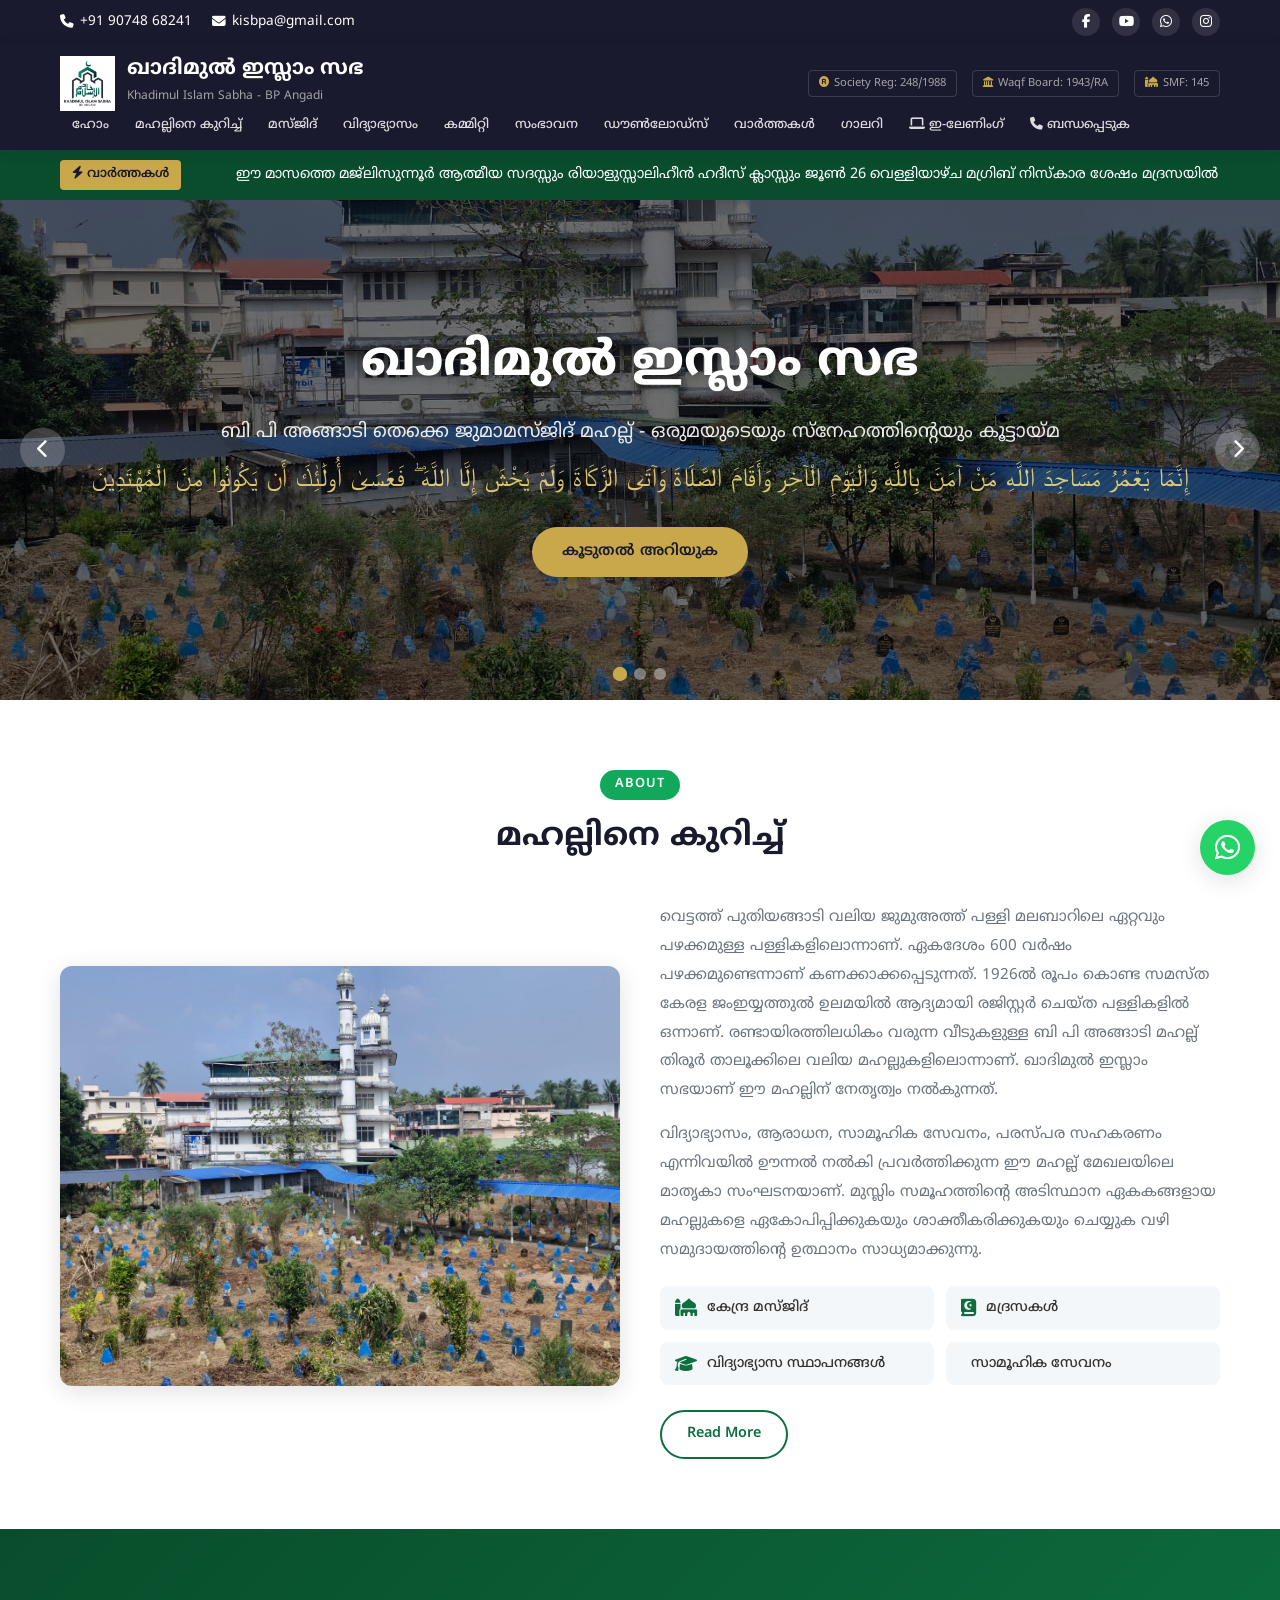
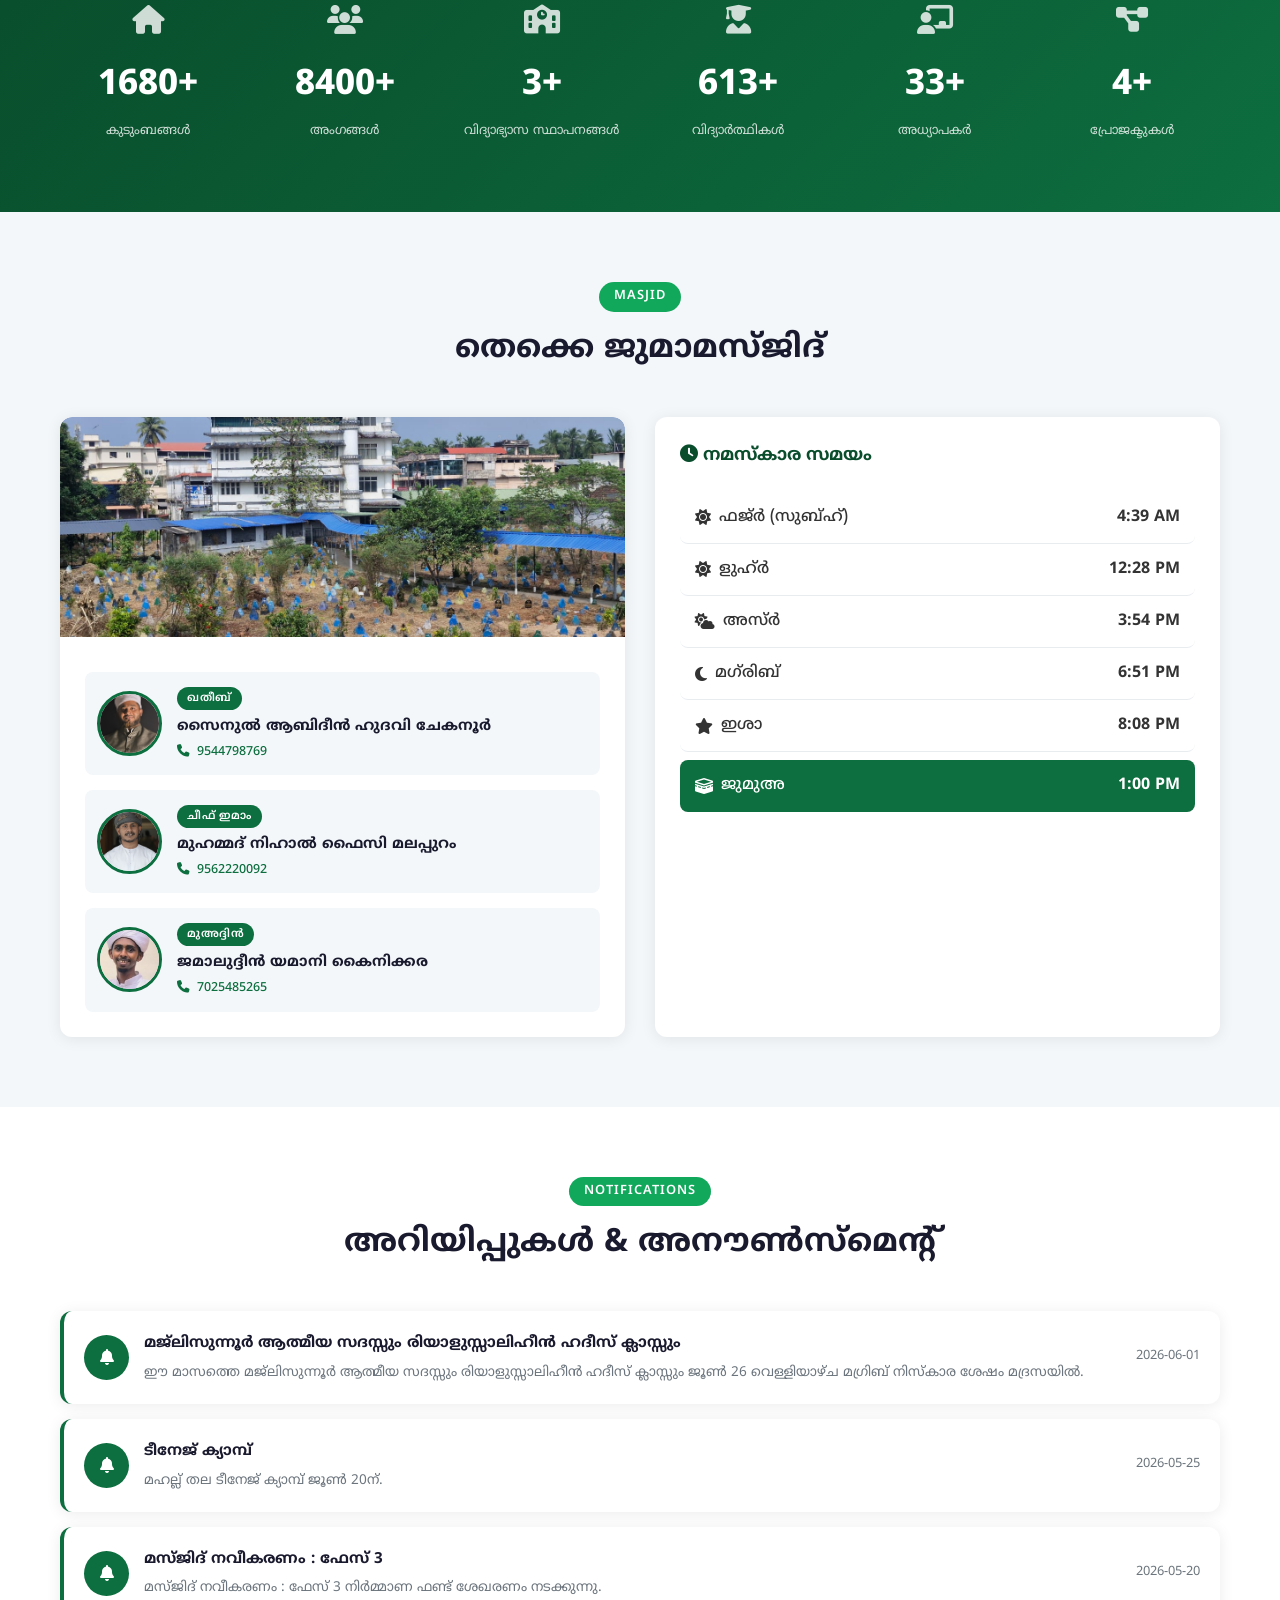
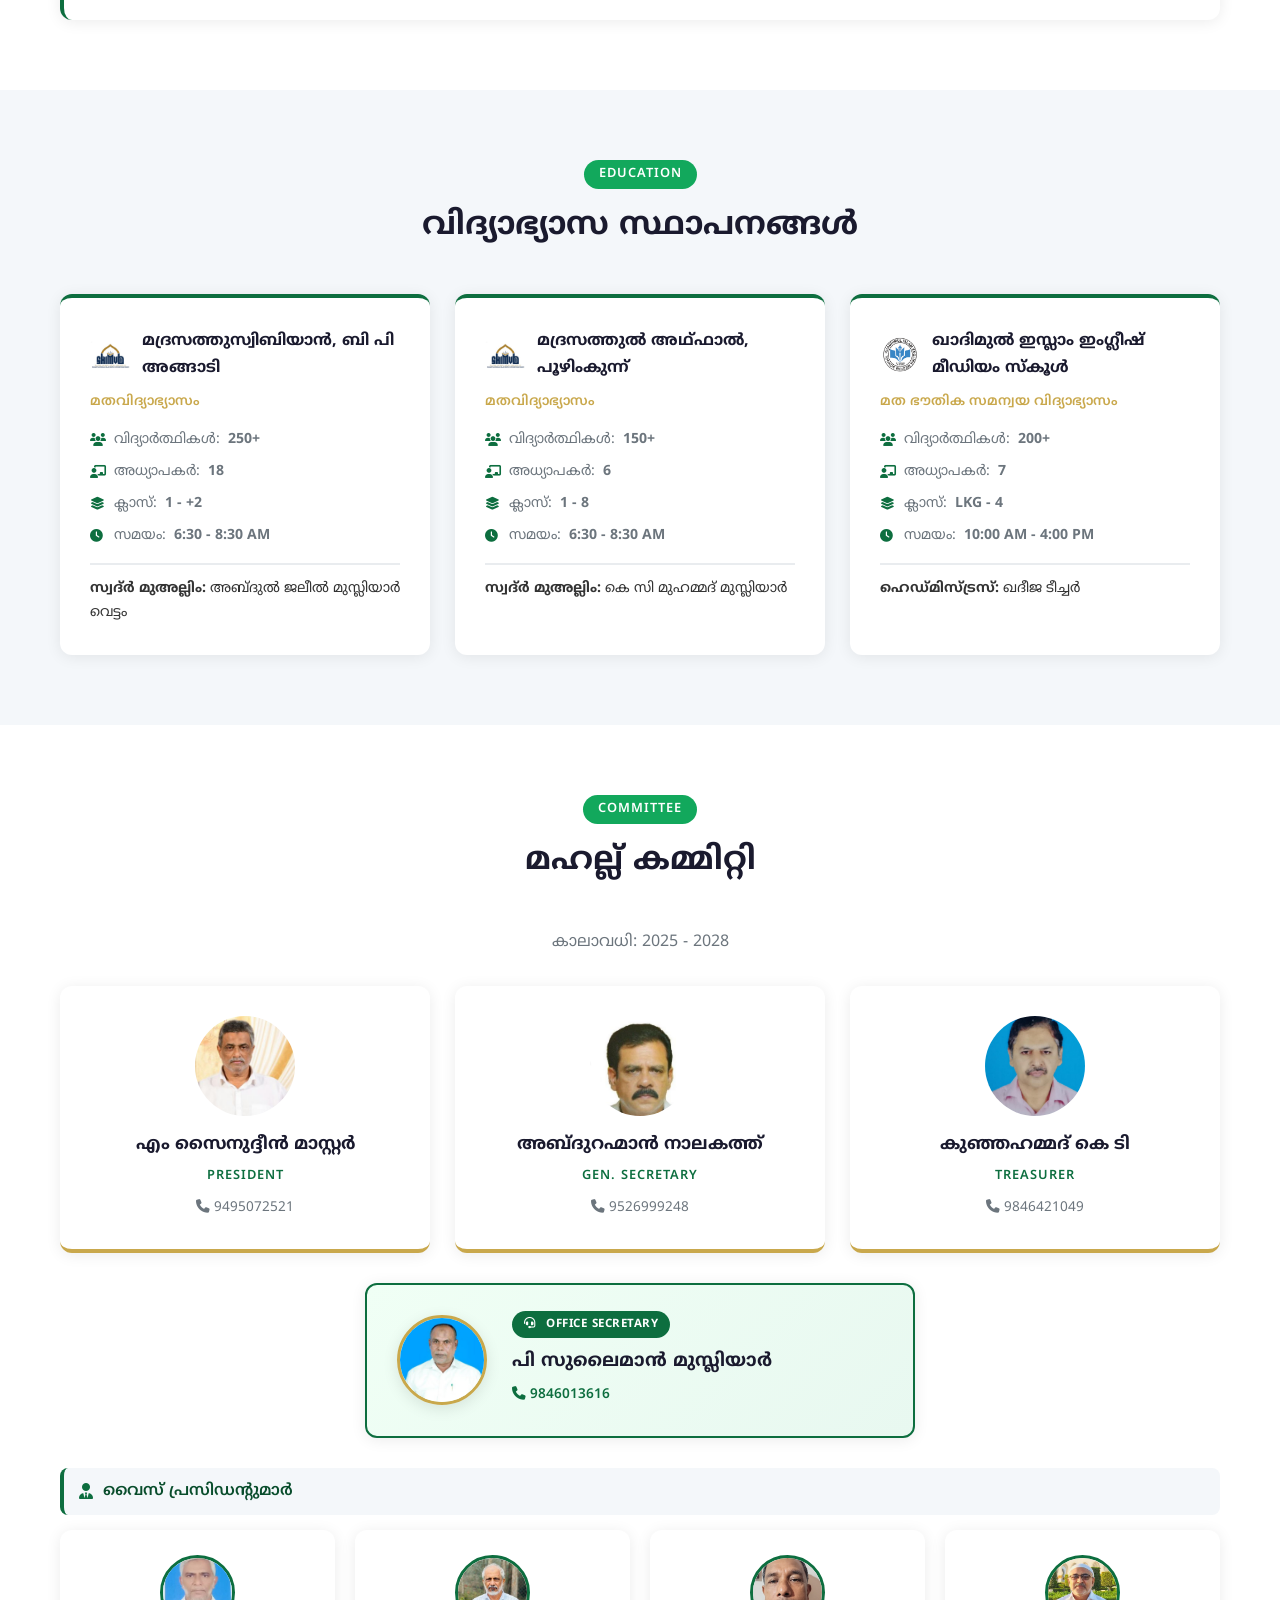
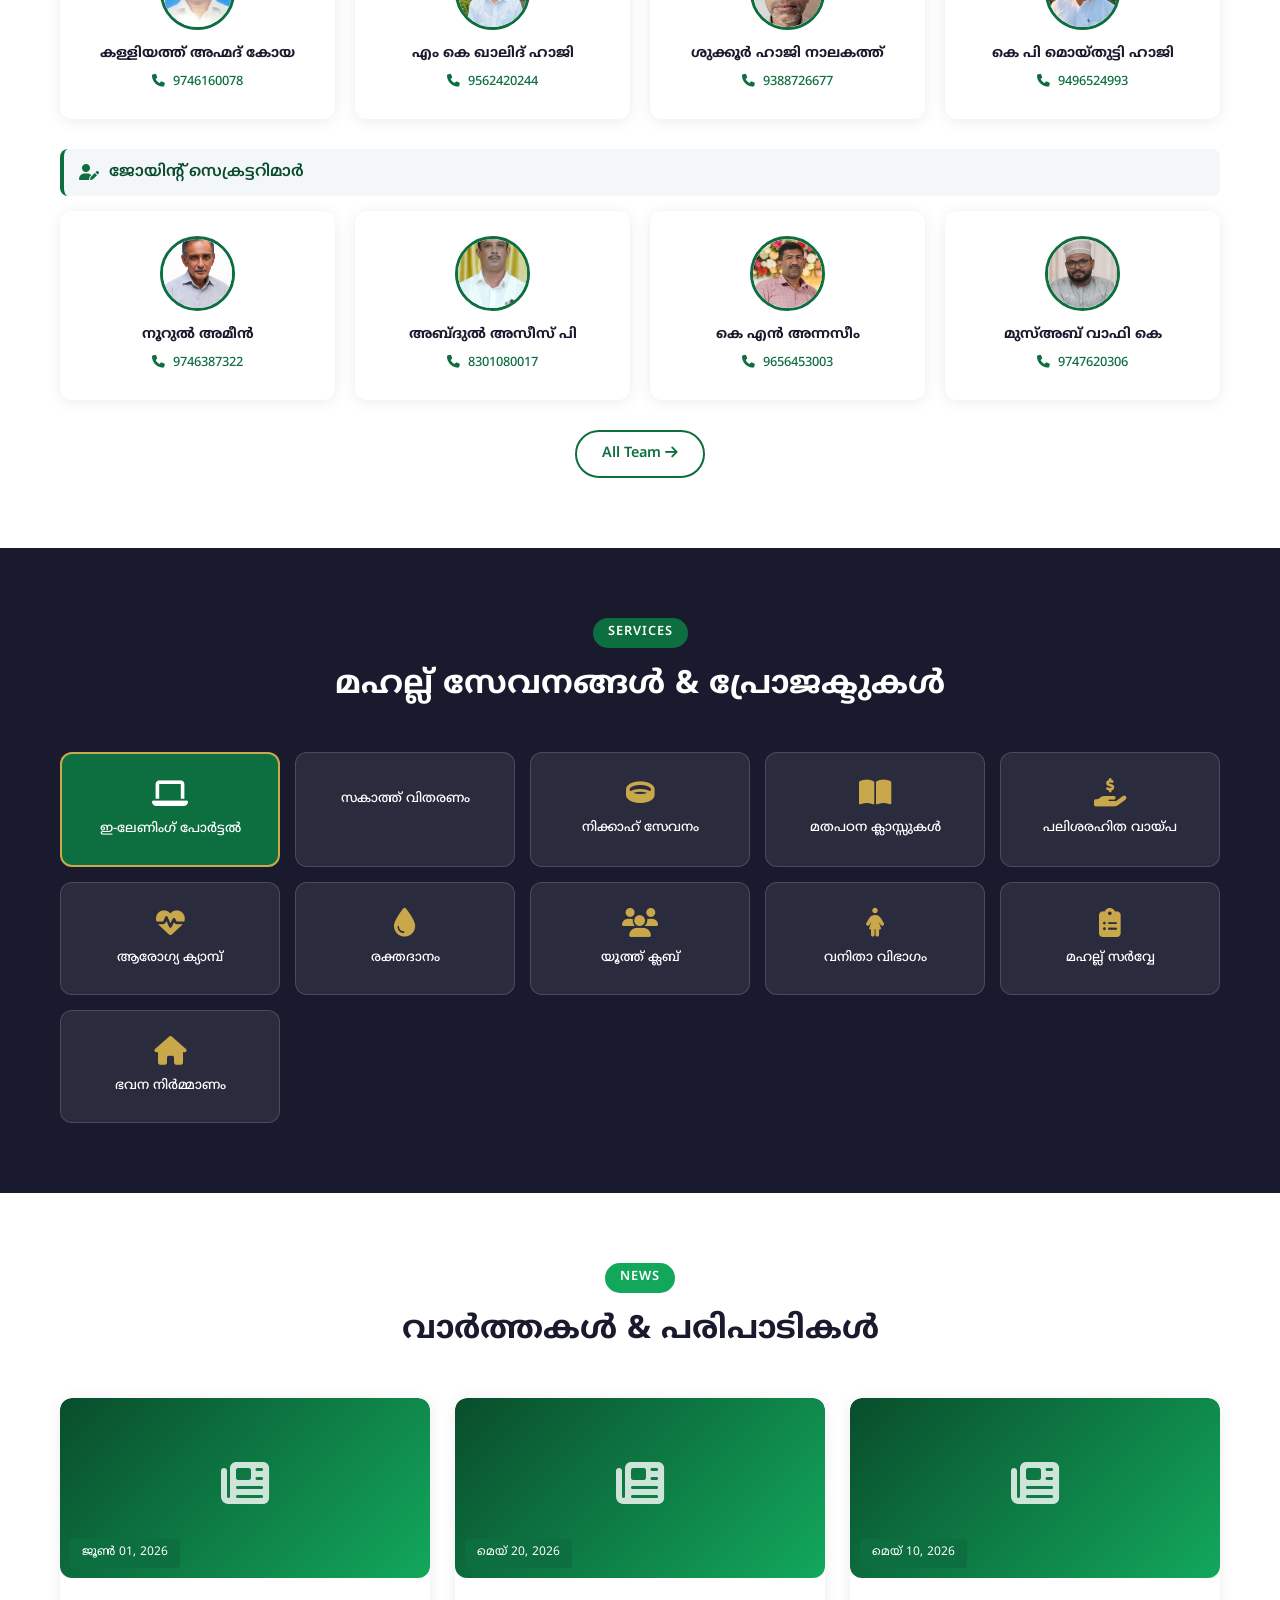
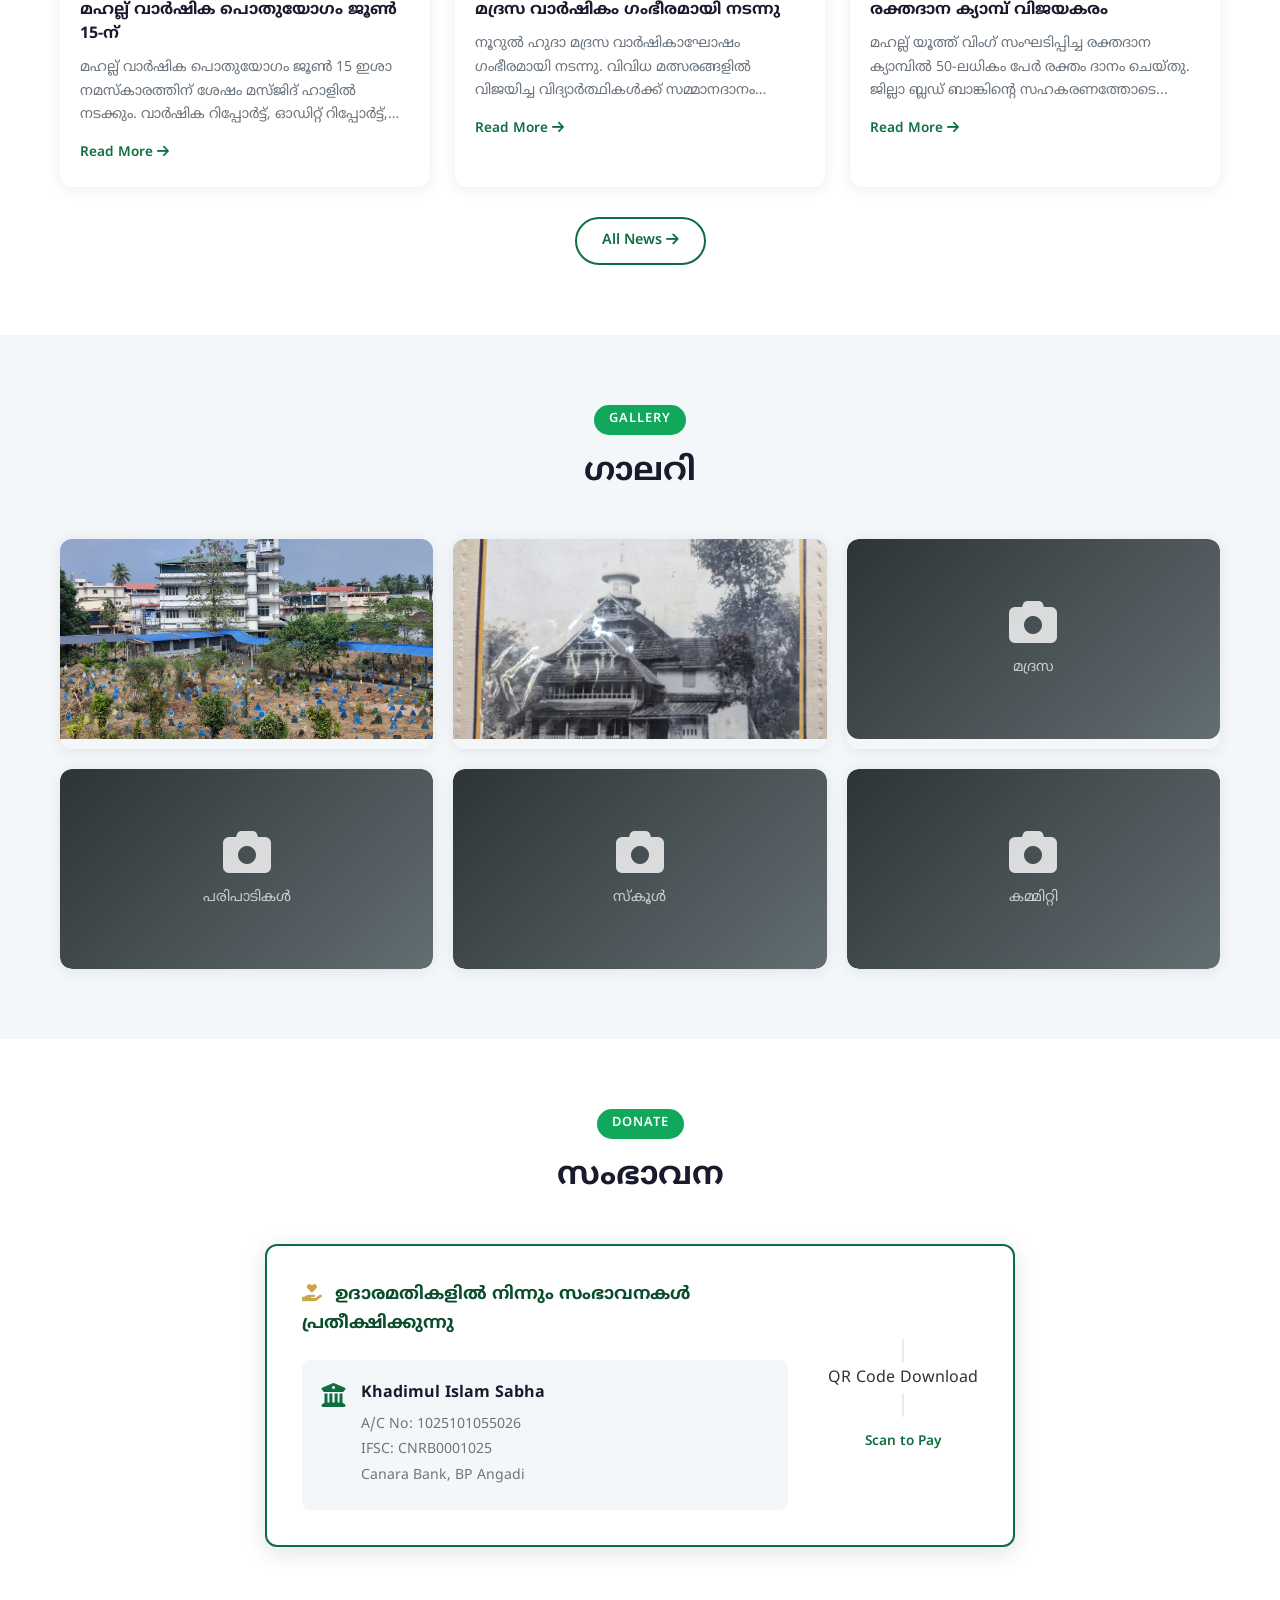
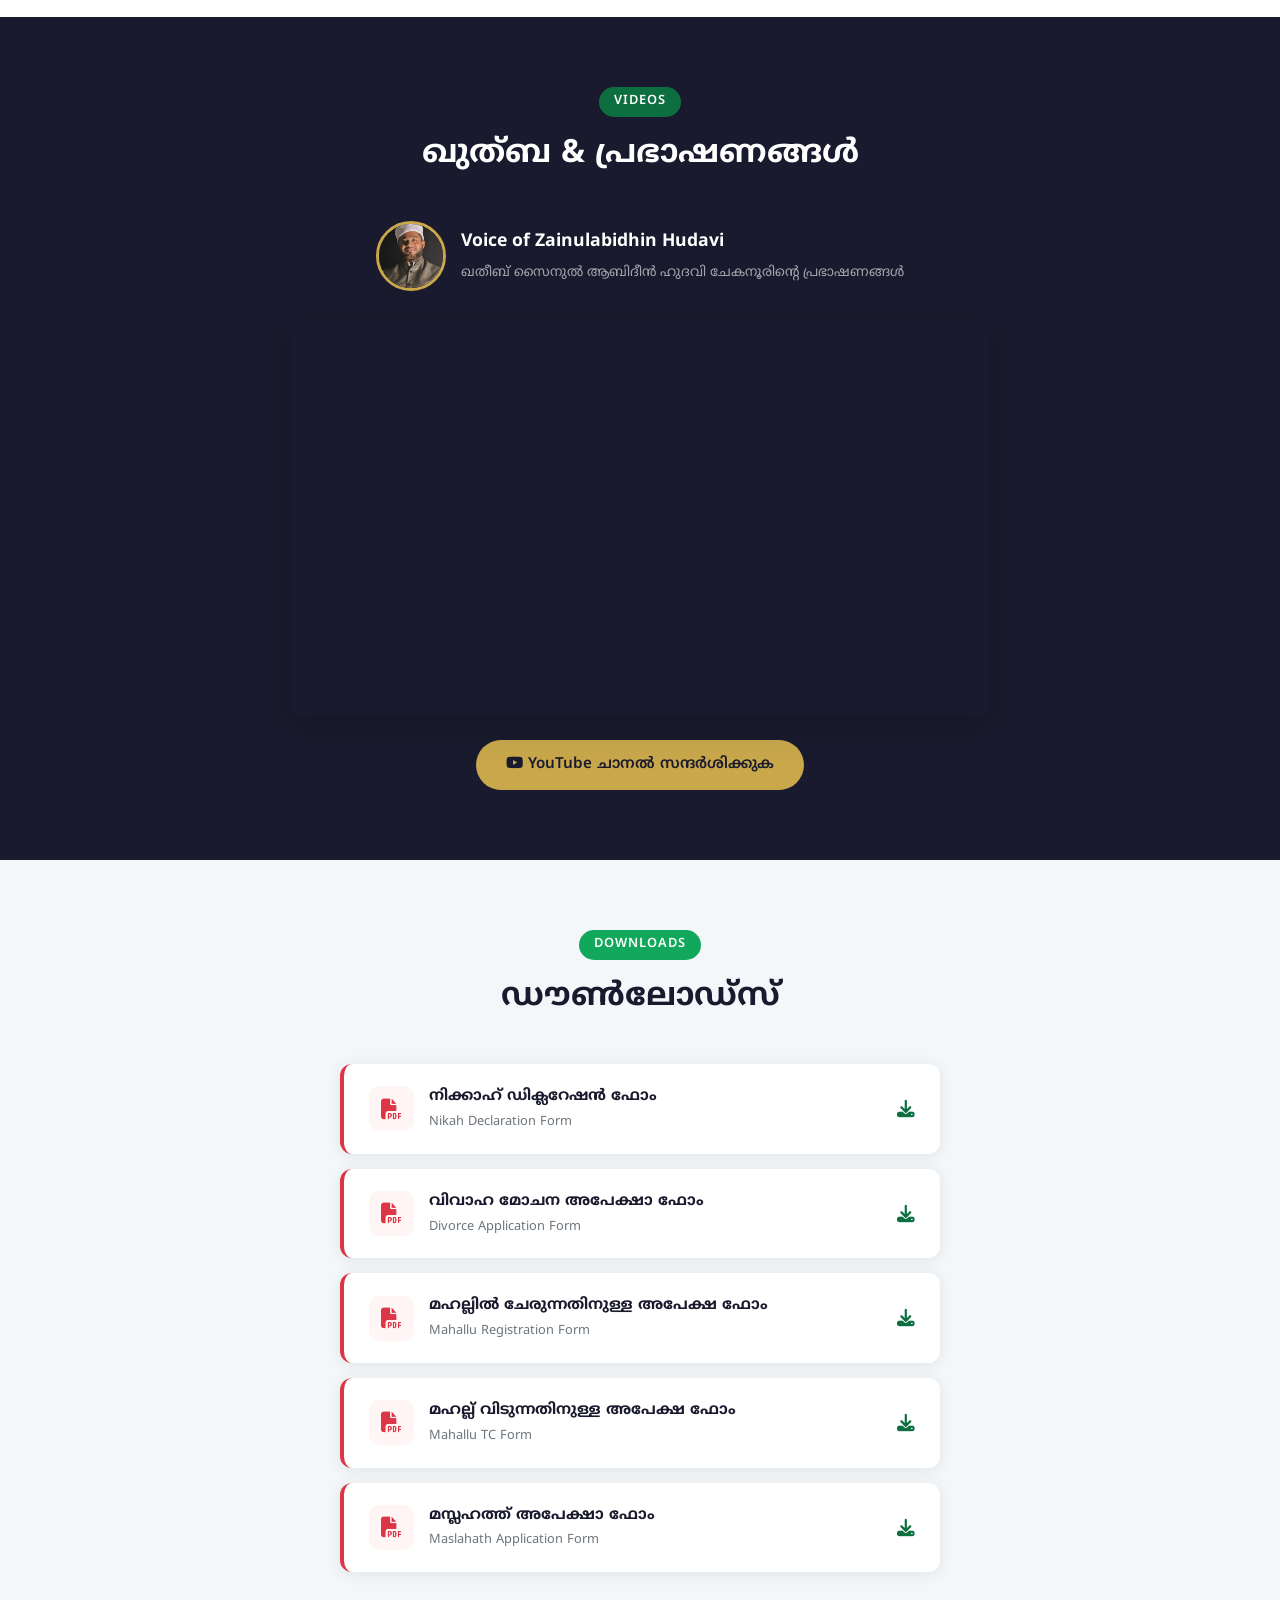
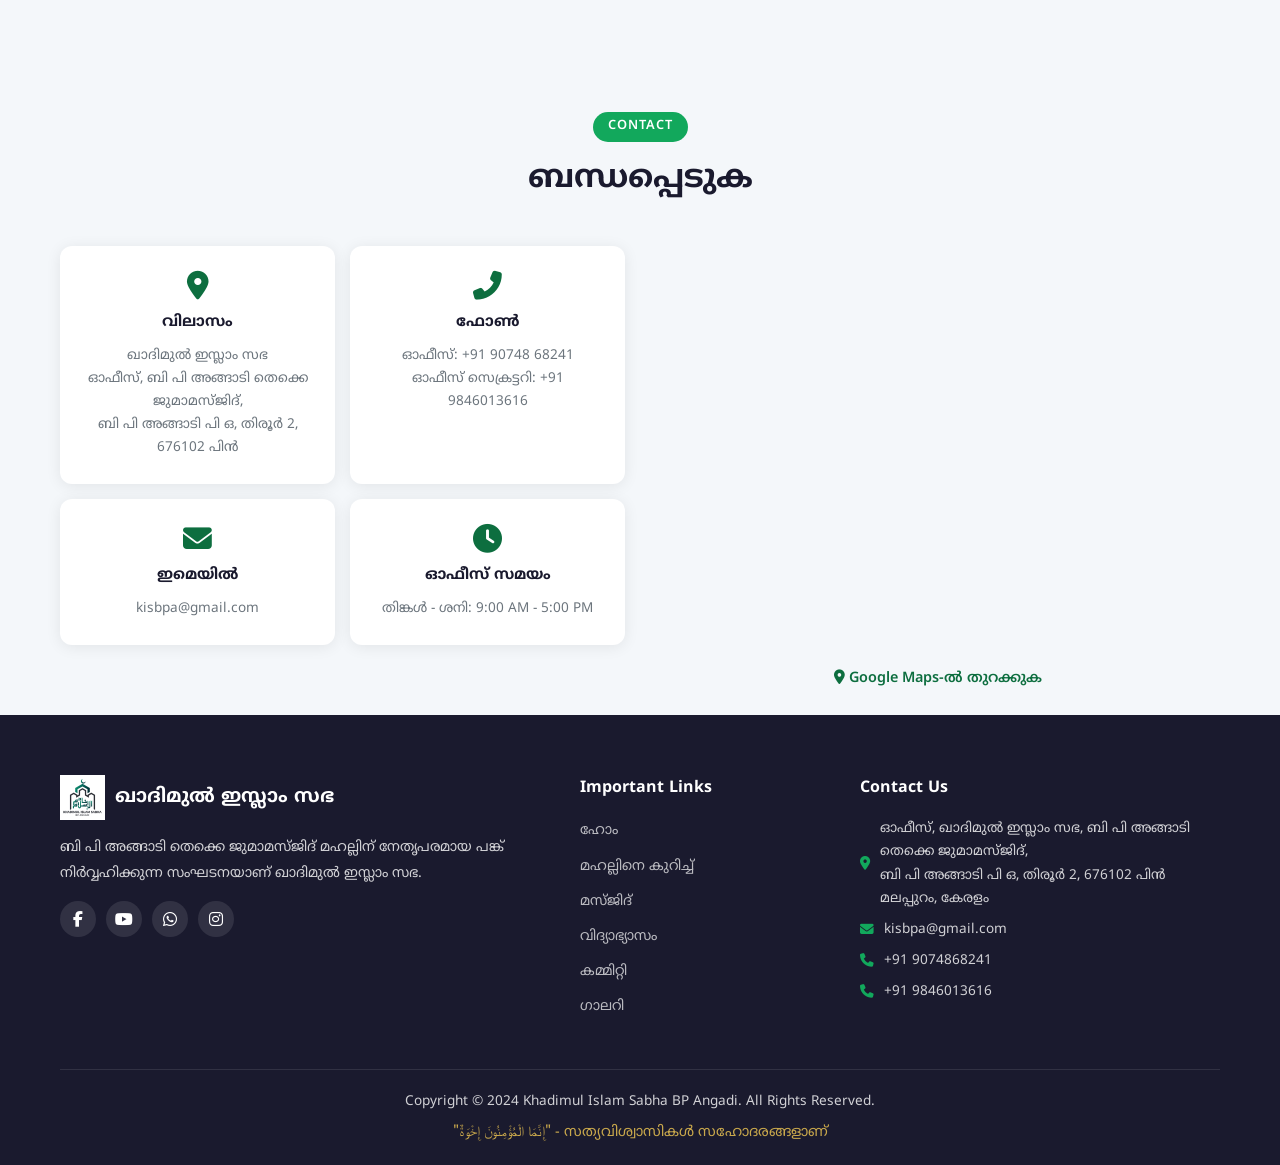
==== index.html @ 8e74ad5d "Add animated logo splash screen on page load" ====
<!DOCTYPE html>
<html lang="ml">
<head>
    <meta charset="UTF-8">
    <meta name="viewport" content="width=device-width, initial-scale=1.0">
    <title>ഖാദിമുൽ ഇസ്ലാം സഭ - BP അങ്ങാടി | Khadimul Islam Sabha BP Angadi</title>
    <link rel="icon" type="image/png" href="favicon.png">
    <link rel="apple-touch-icon" href="favicon.png">
    <link rel="shortcut icon" href="favicon.png" type="image/png">
    <link rel="stylesheet" href="style.css">
    <link rel="preconnect" href="https://fonts.googleapis.com">
    <link rel="preconnect" href="https://fonts.gstatic.com" crossorigin>
    <link href="https://fonts.googleapis.com/css2?family=Noto+Sans+Malayalam:wght@300;400;500;600;700;800&display=swap" rel="stylesheet">
    <link rel="stylesheet" href="https://cdnjs.cloudflare.com/ajax/libs/font-awesome/6.5.0/css/all.min.css">
</head>
<body>

    <!-- Splash Screen -->
    <div class="splash-screen" id="splashScreen">
        <div class="splash-content">
            <img src="logo.jpg" alt="Logo" class="splash-logo">
            <h2 class="splash-title">ഖാദിമുൽ ഇസ്ലാം സഭ</h2>
            <p class="splash-sub">BP Angadi</p>
        </div>
    </div>

    <!-- Top Bar -->
    <div class="top-bar">
        <div class="container">
            <div class="top-bar-left">
                <span><i class="fas fa-phone"></i> +91 90748 68241</span>
                <span><i class="fas fa-envelope"></i> kisbpa@gmail.com</span>
            </div>
            <div class="top-bar-right">
                <a href="#"><i class="fab fa-facebook-f"></i></a>
                <a href="#"><i class="fab fa-youtube"></i></a>
                <a href="#"><i class="fab fa-whatsapp"></i></a>
                <a href="#"><i class="fab fa-instagram"></i></a>
            </div>
        </div>
    </div>

    <!-- Header / Navigation -->
    <header class="header" id="header">
        <div class="container">
            <a href="#" class="logo">
                <img src="logo.jpg" alt="Khadimul Islam Sabha Logo" class="logo-img">
                <div class="logo-text">
                    <h1>ഖാദിമുൽ ഇസ്ലാം സഭ</h1>
                    <span>Khadimul Islam Sabha - BP Angadi</span>
                </div>
            </a>
            <div class="header-reg-info">
                <span><i class="fas fa-registered"></i> Society Reg: 248/1988</span>
                <span><i class="fas fa-landmark"></i> Waqf Board: 1943/RA</span>
                <span><i class="fas fa-mosque"></i> SMF: 145</span>
            </div>
            <nav class="nav">
                <button class="nav-toggle" id="navToggle" aria-label="Menu">
                    <i class="fas fa-bars"></i>
                </button>
                <ul class="nav-menu" id="navMenu">
                    <li><a href="#home">ഹോം</a></li>
                    <li><a href="#about">മഹല്ലിനെ കുറിച്ച്</a></li>
                    <li><a href="#mosque">മസ്ജിദ്</a></li>
                    <li><a href="#education">വിദ്യാഭ്യാസം</a></li>
                    <li><a href="#committee">കമ്മിറ്റി</a></li>
                    <li><a href="#donate">സംഭാവന</a></li>
                    <li><a href="#downloads">ഡൗൺലോഡ്സ്</a></li>
                    <li><a href="#news">വാർത്തകൾ</a></li>
                    <li><a href="#gallery">ഗാലറി</a></li>
                    <li><a href="elearning.html"><i class="fas fa-laptop"></i> ഇ-ലേണിംഗ്</a></li>
                    <li><a href="#contact"><i class="fas fa-phone"></i> ബന്ധപ്പെടുക</a></li>
                </ul>
            </nav>
        </div>
    </header>

    <!-- Flash News Ticker -->
    <div class="flash-news">
        <div class="container">
            <span class="flash-label"><i class="fas fa-bolt"></i> വാർത്തകൾ</span>
            <div class="flash-ticker">
                <div class="ticker-content" id="tickerContent">
                    <a href="#">ഈ മാസത്തെ മജ്ലിസുന്നൂർ ആത്മീയ സദസ്സും രിയാളുസ്സാലിഹീൻ ഹദീസ് ക്ലാസ്സും ജൂൺ 26 വെള്ളിയാഴ്ച മ​ഗ്രിബ് നിസ്കാര ശേഷം മദ്രസയിൽ</a>
                    <a href="#">മഹല്ല് തല ടീനേജ് ക്യാമ്പ് ജൂൺ 20ന് </a>
                    <a href="#">മഹല്ല് ഹിജ്റ സമ്മേളനം ജൂൺ മാസാവസാനം</a>
                </div>
            </div>
        </div>
    </div>

    <!-- Hero Slider -->
    <section class="hero-slider" id="home">
        <div class="slider">
            <div class="slide active">
                <div class="slide-bg" style="background-image: url('mosque-new.jpeg');"></div>
                <div class="slide-content">
                    <h2>ഖാദിമുൽ ഇസ്ലാം സഭ</h2>
                    <p>ബി പി അങ്ങാടി തെക്കെ ജുമാമസ്ജിദ് മഹല്ല് - ഒരുമയുടെയും സ്നേഹത്തിന്റെയും കൂട്ടായ്മ</p>
                    <p class="arabic-text">إِنَّمَا يَعْمُرُ مَسَاجِدَ اللَّهِ مَنْ آمَنَ بِاللَّهِ وَالْيَوْمِ الْآخِرِ وَأَقَامَ الصَّلَاةَ وَآتَى الزَّكَاةَ وَلَمْ يَخْشَ إِلَّا اللَّهَ ۖ فَعَسَىٰ أُولَٰئِٰكَ أَن يَكُونُوا مِنَ الْمُهْتَدِينَ </p>
                    <a href="#about" class="btn-primary">കൂടുതൽ അറിയുക</a>
                </div>
            </div>
            <div class="slide">
                <div class="slide-bg" style="background-image: url('mosque-old.jpeg');"></div>
                <div class="slide-content">
                    <h2>ബി പി അങ്ങാടി തെക്കെ ജുമാമസ്ജിദ്</h2>
                    <a href="#mosque" class="btn-primary">നിസ്കാര സമയം</a>
                </div>
            </div>
            <div class="slide" style="background: linear-gradient(135deg, #4a1a0a 0%, #8b3a1a 50%, #2d0f05 100%);">
                <div class="slide-content">
                    <div class="slide-logos">
                        <img src="madrasa.jpg" alt="Madrasa" class="slide-logo-img">
                        <img src="school.jpg" alt="School" class="slide-logo-img">
                    </div>
                    <h2>വിദ്യാഭ്യാസ സ്ഥാപനങ്ങൾ</h2>
                    <p>മദ്രസകൾ | സ്കൂൾ</p>
                    <a href="#education" class="btn-primary">വിശദാംശങ്ങൾ</a>
                </div>
            </div>
        </div>
        <button class="slider-btn prev" id="sliderPrev"><i class="fas fa-chevron-left"></i></button>
        <button class="slider-btn next" id="sliderNext"><i class="fas fa-chevron-right"></i></button>
        <div class="slider-dots" id="sliderDots"></div>
    </section>

    <!-- About Section -->
    <section class="section" id="about">
        <div class="container">
            <div class="section-header">
                <span class="section-tag">About</span>
                <h2 class="section-title">മഹല്ലിനെ കുറിച്ച്</h2>
            </div>
            <div class="about-grid">
                <div class="about-image">
                    <img src="mosque-new.jpeg" alt="മസ്ജിദ്" class="about-img" style="width:100%; border-radius:12px; box-shadow: 0 5px 25px rgba(0,0,0,0.12);">
                </div>
                <div class="about-content">
                    <p>
                        വെട്ടത്ത് പുതിയങ്ങാടി വലിയ ജുമുഅത്ത് പള്ളി മലബാറിലെ ഏറ്റവും പഴക്കമുള്ള പള്ളികളിലൊന്നാണ്. ഏകദേശം 600 വർഷം പഴക്കമുണ്ടെന്നാണ് കണക്കാക്കപ്പെടുന്നത്. 1926ൽ രൂപം കൊണ്ട സമസ്ത കേരള ജംഇയ്യത്തുൽ ഉലമയിൽ ആദ്യമായി രജിസ്റ്റർ ചെയ്ത പള്ളികളിൽ ഒന്നാണ്. രണ്ടായിരത്തിലധികം വരുന്ന വീടുകളുള്ള ബി പി അങ്ങാടി മഹല്ല് തിരൂർ താലൂക്കിലെ വലിയ മഹല്ലുകളിലൊന്നാണ്. ഖാദിമുൽ ഇസ്ലാം സഭയാണ് ഈ മഹല്ലിന് നേതൃത്വം നൽകുന്നത്.
                    </p>
                    <p>
                        വിദ്യാഭ്യാസം, ആരാധന, സാമൂഹിക സേവനം, പരസ്പര സഹകരണം എന്നിവയിൽ 
                        ഊന്നൽ നൽകി പ്രവർത്തിക്കുന്ന ഈ മഹല്ല് മേഖലയിലെ മാതൃകാ സംഘടനയാണ്.
                        മുസ്ലിം സമൂഹത്തിന്റെ അടിസ്ഥാന ഏകകങ്ങളായ മഹല്ലുകളെ ഏകോപിപ്പിക്കുകയും 
                        ശാക്തീകരിക്കുകയും ചെയ്യുക വഴി സമുദായത്തിന്റെ ഉത്ഥാനം സാധ്യമാക്കുന്നു.
                    </p>
                    <div class="about-features">
                        <div class="feature">
                            <i class="fas fa-mosque"></i>
                            <span>കേന്ദ്ര മസ്ജിദ്</span>
                        </div>
                        <div class="feature">
                            <i class="fas fa-book-quran"></i>
                            <span>മദ്രസകൾ</span>
                        </div>
                        <div class="feature">
                            <i class="fas fa-graduation-cap"></i>
                            <span>വിദ്യാഭ്യാസ സ്ഥാപനങ്ങൾ</span>
                        </div>
                        <div class="feature">
                            <i class="fas fa-hands-holding-heart"></i>
                            <span>സാമൂഹിക സേവനം</span>
                        </div>
                    </div>
                    <a href="about.html" class="btn-outline">Read More</a>
                </div>
            </div>
        </div>
    </section>

    <!-- Overview Stats -->
    <section class="stats-section">
        <div class="container">
            <div class="stats-grid">
                <div class="stat-item">
                    <div class="stat-icon"><i class="fas fa-home"></i></div>
                    <div class="stat-number" data-count="2000">0</div>
                    <div class="stat-label">കുടുംബങ്ങൾ</div>
                </div>
                <div class="stat-item">
                    <div class="stat-icon"><i class="fas fa-users"></i></div>
                    <div class="stat-number" data-count="10000">0</div>
                    <div class="stat-label">അംഗങ്ങൾ</div>
                </div>
                <div class="stat-item">
                    <div class="stat-icon"><i class="fas fa-school"></i></div>
                    <div class="stat-number" data-count="4">0</div>
                    <div class="stat-label">വിദ്യാഭ്യാസ സ്ഥാപനങ്ങൾ</div>
                </div>
                <div class="stat-item">
                    <div class="stat-icon"><i class="fas fa-user-graduate"></i></div>
                    <div class="stat-number" data-count="730">0</div>
                    <div class="stat-label">വിദ്യാർത്ഥികൾ</div>
                </div>
                <div class="stat-item">
                    <div class="stat-icon"><i class="fas fa-chalkboard-teacher"></i></div>
                    <div class="stat-number" data-count="40">0</div>
                    <div class="stat-label">അധ്യാപകർ</div>
                </div>
                <div class="stat-item">
                    <div class="stat-icon"><i class="fas fa-project-diagram"></i></div>
                    <div class="stat-number" data-count="5">0</div>
                    <div class="stat-label">പ്രോജക്ടുകൾ</div>
                </div>
            </div>
        </div>
    </section>

    <!-- Mosque Section -->
    <section class="section section-gray" id="mosque">
        <div class="container">
            <div class="section-header">
                <span class="section-tag">Masjid</span>
                <h2 class="section-title">തെക്കെ ജുമാമസ്ജിദ്</h2>
            </div>
            <div class="mosque-grid">
                <div class="mosque-card">
                    <img src="mosque-new.jpeg" alt="മസ്ജിദ്" style="width:100%; border-radius:12px 12px 0 0; height:220px; object-fit:cover;">
                    <div class="mosque-info-text">
                        <div class="mosque-persons">
                            <div class="mosque-person">
                                <div class="person-photo">
                                    <img src="khateeb.jpeg" alt="ഖതീബ്">
                                </div>
                                <div class="person-info">
                                    <span class="person-role">ഖതീബ്</span>
                                    <h4>സൈനുൽ ആബിദീൻ ഹുദവി ചേകനൂർ</h4>
                                    <p class="person-phone"><i class="fas fa-phone"></i> 9544798769</p>
                                </div>
                            </div>
                            <div class="mosque-person">
                                <div class="person-photo">
                                    <img src="imam.JPG" alt="ചീഫ് ഇമാം">
                                </div>
                                <div class="person-info">
                                    <span class="person-role">ചീഫ് ഇമാം</span>
                                    <h4>മുഹമ്മദ് നിഹാൽ ഫൈസി മലപ്പുറം</h4>
                                    <p class="person-phone"><i class="fas fa-phone"></i> 9562220092</p>
                                </div>
                            </div>
                            <div class="mosque-person">
                                <div class="person-photo">
                                    <img src="muaddin.jpg" alt="മുഅദ്ദിൻ">
                                </div>
                                <div class="person-info">
                                    <span class="person-role">മുഅദ്ദിൻ</span>
                                    <h4>ജമാലുദ്ദീൻ യമാനി കൈനിക്കര</h4>
                                    <p class="person-phone"><i class="fas fa-phone"></i> 7025485265</p>
                                </div>
                            </div>
                        </div>
                    </div>
                </div>
                <div class="prayer-card">
                    <h3><i class="fas fa-clock"></i> നമസ്കാര സമയം</h3>
                    <div class="prayer-table">
                        <div class="prayer-row">
                            <span class="prayer-name"><i class="fas fa-sun"></i> ഫജ്ർ (സുബ്ഹ്)</span>
                            <span class="prayer-time">4:39 AM</span>
                        </div>
                        <div class="prayer-row">
                            <span class="prayer-name"><i class="fas fa-sun"></i> ളുഹ്ർ</span>
                            <span class="prayer-time">12:28 PM</span>
                        </div>
                        <div class="prayer-row">
                            <span class="prayer-name"><i class="fas fa-cloud-sun"></i> അസ്ർ</span>
                            <span class="prayer-time">3:54 PM</span>
                        </div>
                        <div class="prayer-row">
                            <span class="prayer-name"><i class="fas fa-moon"></i> മഗ്‌രിബ്</span>
                            <span class="prayer-time">6:51 PM</span>
                        </div>
                        <div class="prayer-row">
                            <span class="prayer-name"><i class="fas fa-star"></i> ഇശാ</span>
                            <span class="prayer-time">8:08 PM</span>
                        </div>
                        <div class="prayer-row juma">
                            <span class="prayer-name"><i class="fas fa-kaaba"></i> ജുമുഅ</span>
                            <span class="prayer-time">1:00 PM</span>
                        </div>
                    </div>
                </div>
            </div>
        </div>
    </section>

    <!-- Notification Section -->
    <section class="section" id="notifications">
        <div class="container">
            <div class="section-header">
                <span class="section-tag">Notifications</span>
                <h2 class="section-title">അറിയിപ്പുകൾ & അനൗൺസ്‌മെന്റ്</h2>
            </div>
            <div class="notification-list">
                <a href="#" class="notification-item">
                    <div class="notif-icon"><i class="fas fa-bell"></i></div>
                    <div class="notif-content">
                        <h4>മജ്ലിസുന്നൂർ ആത്മീയ സദസ്സും രിയാളുസ്സാലിഹീൻ ഹദീസ് ക്ലാസ്സും</h4>
                        <p>ഈ മാസത്തെ മജ്ലിസുന്നൂർ ആത്മീയ സദസ്സും രിയാളുസ്സാലിഹീൻ ഹദീസ് ക്ലാസ്സും ജൂൺ 26 വെള്ളിയാഴ്ച മ​ഗ്രിബ് നിസ്കാര ശേഷം മദ്രസയിൽ.</p>
                    </div>
                    <span class="notif-date">2026-06-01</span>
                </a>
                <a href="#" class="notification-item">
                    <div class="notif-icon"><i class="fas fa-bell"></i></div>
                    <div class="notif-content">
                        <h4>ടീനേജ് ക്യാമ്പ്</h4>
                        <p>മഹല്ല് തല ടീനേജ് ക്യാമ്പ് ജൂൺ 20ന്.</p>
                    </div>
                    <span class="notif-date">2026-05-25</span>
                </a>
                <a href="#" class="notification-item">
                    <div class="notif-icon"><i class="fas fa-bell"></i></div>
                    <div class="notif-content">
                        <h4>മസ്ജിദ് നവീകരണം : ഫേസ് 3</h4>
                        <p> മസ്ജിദ് നവീകരണം : ഫേസ് 3 നിർമ്മാണ ഫണ്ട് ശേഖരണം നടക്കുന്നു.</p>
                    </div>
                    <span class="notif-date">2026-05-20</span>
                </a>
            </div>
        </div>
    </section>

    <!-- Education Section -->
    <section class="section section-gray" id="education">
        <div class="container">
            <div class="section-header">
                <span class="section-tag">Education</span>
                <h2 class="section-title">വിദ്യാഭ്യാസ സ്ഥാപനങ്ങൾ</h2>
            </div>
            <div class="edu-grid">
                <a href="edu-madrasa1.html" class="edu-card">
                    <div class="edu-header">
                        <img src="madrasa.jpg" alt="Madrasa" class="edu-header-logo">
                        <h3>മദ്രസത്തുസ്വിബിയാൻ, ബി പി അങ്ങാടി</h3>
                    </div>
                    <p class="edu-type">മതവിദ്യാഭ്യാസം</p>
                    <div class="edu-details">
                        <div class="edu-detail"><i class="fas fa-users"></i> വിദ്യാർത്ഥികൾ: <strong>250+</strong></div>
                        <div class="edu-detail"><i class="fas fa-chalkboard-teacher"></i> അധ്യാപകർ: <strong>18</strong></div>
                        <div class="edu-detail"><i class="fas fa-layer-group"></i> ക്ലാസ്: <strong>1 - +2</strong></div>
                        <div class="edu-detail"><i class="fas fa-clock"></i> സമയം: <strong>6:30 - 8:30 AM</strong></div>
                    </div>
                    <div class="edu-footer">
                        <p><strong>സ്വദ്ർ മുഅല്ലിം:</strong> അബ്ദുൽ ജലീൽ മുസ്ലിയാർ വെട്ടം</p>
                    </div>
                </a>
                <a href="edu-madrasa2.html" class="edu-card">
                    <div class="edu-header">
                        <img src="madrasa.jpg" alt="Madrasa" class="edu-header-logo">
                        <h3>മദ്രസത്തുൽ അഥ്ഫാൽ, പൂഴിംകുന്ന്</h3>
                    </div>
                    <p class="edu-type">മതവിദ്യാഭ്യാസം</p>
                    <div class="edu-details">
                        <div class="edu-detail"><i class="fas fa-users"></i> വിദ്യാർത്ഥികൾ: <strong>150+</strong></div>
                        <div class="edu-detail"><i class="fas fa-chalkboard-teacher"></i> അധ്യാപകർ: <strong>6</strong></div>
                        <div class="edu-detail"><i class="fas fa-layer-group"></i> ക്ലാസ്: <strong>1 - 8</strong></div>
                        <div class="edu-detail"><i class="fas fa-clock"></i> സമയം: <strong>6:30 - 8:30 AM</strong></div>
                    </div>
                    <div class="edu-footer">
                        <p><strong>സ്വദ്ർ മുഅല്ലിം:</strong> കെ സി മുഹമ്മദ് മുസ്ലിയാർ</p>
                    </div>
                </a>
                <a href="edu-school.html" class="edu-card">
                    <div class="edu-header">
                        <img src="school.jpg" alt="School" class="edu-header-logo">
                        <h3>ഖാദിമുൽ ഇസ്ലാം ഇംഗ്ലീഷ് മീഡിയം സ്കൂൾ</h3>
                    </div>
                    <p class="edu-type">മത ഭൗതിക സമന്വയ വിദ്യാഭ്യാസം</p>
                    <div class="edu-details">
                        <div class="edu-detail"><i class="fas fa-users"></i> വിദ്യാർത്ഥികൾ: <strong>200+</strong></div>
                        <div class="edu-detail"><i class="fas fa-chalkboard-teacher"></i> അധ്യാപകർ: <strong>7</strong></div>
                        <div class="edu-detail"><i class="fas fa-layer-group"></i> ക്ലാസ്: <strong>LKG - 4</strong></div>
                        <div class="edu-detail"><i class="fas fa-clock"></i> സമയം: <strong>10:00 AM - 4:00 PM</strong></div>
                    </div>
                    <div class="edu-footer">
                        <p><strong>ഹെഡ്മിസ്ട്രസ്:</strong> ഖദീജ ടീച്ചർ</p>
                    </div>
                </a>
            </div>
        </div>
    </section>

    <!-- Committee Section -->
    <section class="section" id="committee">
        <div class="container">
            <div class="section-header">
                <span class="section-tag">Committee</span>
                <h2 class="section-title">മഹല്ല് കമ്മിറ്റി</h2>
            </div>
            <p class="committee-term">കാലാവധി: 2025 - 2028</p>
            
            <!-- Top Leaders -->
            <div class="leaders-grid" style="grid-template-columns: repeat(3, 1fr);">
                <div class="leader-card">
                    <div class="leader-photo">
                        <img src="president.jpg" alt="President">
                    </div>
                    <h3>എം സൈനുദ്ദീൻ മാസ്റ്റർ</h3>
                    <p class="leader-role">PRESIDENT</p>
                    <p class="leader-phone"><i class="fas fa-phone"></i> 9495072521</p>
                </div>
                <div class="leader-card">
                    <div class="leader-photo">
                        <img src="secratay.jpg" alt="General Secretary">
                    </div>
                    <h3>അബ്ദുറഹ്മാൻ നാലകത്ത്</h3>
                    <p class="leader-role">GEN. SECRETARY</p>
                    <p class="leader-phone"><i class="fas fa-phone"></i> 9526999248</p>
                </div>
                <div class="leader-card">
                    <div class="leader-photo">
                        <img src="TREASURER.jpg" alt="Treasurer">
                    </div>
                    <h3>കുഞ്ഞഹമ്മദ് കെ ടി </h3>
                    <p class="leader-role">TREASURER</p>
                    <p class="leader-phone"><i class="fas fa-phone"></i> 9846421049</p>
                </div>
            </div>

            <!-- Mahallu Coordinator -->
            <div class="coordinator-section">
                <div class="coordinator-card">
                    <div class="coordinator-photo">
                        <img src="office-secretary.jpg" alt="Mahallu Coordinator">
                    </div>
                    <div class="coordinator-info">
                        <span class="coordinator-badge"><i class="fas fa-headset"></i> OFFICE SECRETARY</span>
                        <h3>പി സുലൈമാൻ മുസ്ലിയാർ</h3>
                        <p class="coordinator-phone"><i class="fas fa-phone"></i> 9846013616</p>
                    </div>
                </div>
            </div>

            <!-- Vice Presidents -->
            <div class="member-section-title"><i class="fas fa-user-tie"></i> വൈസ് പ്രസിഡന്റുമാർ</div>
            <div class="members-grid-4">
                <div class="member-card-v2">
                    <div class="member-photo-v2"><img src="vp1.jpg" alt="VP"></div>
                    <h4>കള്ളിയത്ത് അഹ്മദ് കോയ</h4>
                    <p class="member-phone-v2"><i class="fas fa-phone"></i> 9746160078</p>
                </div>
                <div class="member-card-v2">
                    <div class="member-photo-v2"><img src="vp2.jpg" alt="VP"></div>
                    <h4>എം കെ ഖാലിദ് ഹാജി</h4>
                    <p class="member-phone-v2"><i class="fas fa-phone"></i> 9562420244</p>
                </div>
                <div class="member-card-v2">
                    <div class="member-photo-v2"><img src="vp3.jpeg" alt="VP"></div>
                    <h4>ശുക്കൂർ ഹാജി നാലകത്ത്</h4>
                    <p class="member-phone-v2"><i class="fas fa-phone"></i> 9388726677</p>
                </div>
                <div class="member-card-v2">
                    <div class="member-photo-v2"><img src="vp4.jpg" alt="VP"></div>
                    <h4>കെ പി മൊയ്തുട്ടി ഹാജി</h4>
                    <p class="member-phone-v2"><i class="fas fa-phone"></i> 9496524993</p>
                </div>
            </div>

            <!-- Joint Secretaries -->
            <div class="member-section-title"><i class="fas fa-user-edit"></i> ജോയിന്റ് സെക്രട്ടറിമാർ</div>
            <div class="members-grid-4">
                <div class="member-card-v2">
                    <div class="member-photo-v2"><img src="js1.jpg" alt="JS"></div>
                    <h4>നൂറുൽ അമീൻ</h4>
                    <p class="member-phone-v2"><i class="fas fa-phone"></i> 9746387322</p>
                </div>
                <div class="member-card-v2">
                    <div class="member-photo-v2"><img src="js2.jpg" alt="JS"></div>
                    <h4>അബ്ദുൽ അസീസ് പി</h4>
                    <p class="member-phone-v2"><i class="fas fa-phone"></i> 8301080017</p>
                </div>
                <div class="member-card-v2">
                    <div class="member-photo-v2"><img src="js3.jpg" alt="JS"></div>
                    <h4>കെ എൻ അന്നസീം</h4>
                    <p class="member-phone-v2"><i class="fas fa-phone"></i> 9656453003</p>
                </div>
                <div class="member-card-v2">
                    <div class="member-photo-v2"><img src="js4.JPG" alt="JS"></div>
                    <h4>മുസ്അബ് വാഫി കെ</h4>
                    <p class="member-phone-v2"><i class="fas fa-phone"></i> 9747620306</p>
                </div>
            </div>
            <div style="text-align:center; margin-top:30px;">
                <a href="team.html" class="btn-outline">All Team <i class="fas fa-arrow-right"></i></a>
            </div>
        </div>
    </section>

    <!-- Projects/Services Section -->
    <section class="section section-dark" id="projects">
        <div class="container">
            <div class="section-header light">
                <span class="section-tag">Services</span>
                <h2 class="section-title">മഹല്ല് സേവനങ്ങൾ & പ്രോജക്ടുകൾ</h2>
            </div>
            <div class="projects-grid">
                <a href="elearning.html" class="project-item highlight-project">
                    <i class="fas fa-laptop"></i>
                    <span>ഇ-ലേണിംഗ് പോർട്ടൽ</span>
                </a>
                <a href="#" class="project-item">
                    <i class="fas fa-hands-holding-heart"></i>
                    <span>സകാത്ത് വിതരണം</span>
                </a>
                <a href="#" class="project-item">
                    <i class="fas fa-ring"></i>
                    <span>നിക്കാഹ് സേവനം</span>
                </a>
                <a href="#" class="project-item">
                    <i class="fas fa-book-open"></i>
                    <span>മതപഠന ക്ലാസ്സുകൾ</span>
                </a>
                <a href="#" class="project-item">
                    <i class="fas fa-hand-holding-usd"></i>
                    <span>പലിശരഹിത വായ്പ</span>
                </a>
                <a href="#" class="project-item">
                    <i class="fas fa-heartbeat"></i>
                    <span>ആരോഗ്യ ക്യാമ്പ്</span>
                </a>
                <a href="#" class="project-item">
                    <i class="fas fa-tint"></i>
                    <span>രക്തദാനം</span>
                </a>
                <a href="#" class="project-item">
                    <i class="fas fa-users"></i>
                    <span>യൂത്ത് ക്ലബ്</span>
                </a>
                <a href="#" class="project-item">
                    <i class="fas fa-female"></i>
                    <span>വനിതാ വിഭാഗം</span>
                </a>
                <a href="#" class="project-item">
                    <i class="fas fa-clipboard-list"></i>
                    <span>മഹല്ല് സർവ്വേ</span>
                </a>
                <a href="#" class="project-item">
                    <i class="fas fa-home"></i>
                    <span>ഭവന നിർമ്മാണം</span>
                </a>
            </div>
        </div>
    </section>

    <!-- News Section -->
    <section class="section" id="news">
        <div class="container">
            <div class="section-header">
                <span class="section-tag">News</span>
                <h2 class="section-title">വാർത്തകൾ & പരിപാടികൾ</h2>
            </div>
            <div class="news-grid">
                <div class="news-card">
                    <div class="news-image">
                        <div class="image-placeholder small">
                            <i class="fas fa-newspaper"></i>
                        </div>
                        <span class="news-date">ജൂൺ 01, 2026</span>
                    </div>
                    <div class="news-body">
                        <h3>മഹല്ല് വാർഷിക പൊതുയോഗം ജൂൺ 15-ന്</h3>
                        <p>മഹല്ല് വാർഷിക പൊതുയോഗം ജൂൺ 15 ഇശാ നമസ്കാരത്തിന് ശേഷം മസ്ജിദ് ഹാളിൽ നടക്കും. വാർഷിക റിപ്പോർട്ട്, ഓഡിറ്റ് റിപ്പോർട്ട്, പുതിയ ബജറ്റ് അവതരണം...</p>
                        <a href="#" class="read-more">Read More <i class="fas fa-arrow-right"></i></a>
                    </div>
                </div>
                <div class="news-card">
                    <div class="news-image">
                        <div class="image-placeholder small">
                            <i class="fas fa-newspaper"></i>
                        </div>
                        <span class="news-date">മെയ് 20, 2026</span>
                    </div>
                    <div class="news-body">
                        <h3>മദ്രസ വാർഷികം ഗംഭീരമായി നടന്നു</h3>
                        <p>നൂറുൽ ഹുദാ മദ്രസ വാർഷികാഘോഷം ഗംഭീരമായി നടന്നു. വിവിധ മത്സരങ്ങളിൽ വിജയിച്ച വിദ്യാർത്ഥികൾക്ക് സമ്മാനദാനം ചെയ്തു...</p>
                        <a href="#" class="read-more">Read More <i class="fas fa-arrow-right"></i></a>
                    </div>
                </div>
                <div class="news-card">
                    <div class="news-image">
                        <div class="image-placeholder small">
                            <i class="fas fa-newspaper"></i>
                        </div>
                        <span class="news-date">മെയ് 10, 2026</span>
                    </div>
                    <div class="news-body">
                        <h3>രക്തദാന ക്യാമ്പ് വിജയകരം</h3>
                        <p>മഹല്ല് യൂത്ത് വിംഗ് സംഘടിപ്പിച്ച രക്തദാന ക്യാമ്പിൽ 50-ലധികം പേർ രക്തം ദാനം ചെയ്തു. ജില്ലാ ബ്ലഡ് ബാങ്കിന്റെ സഹകരണത്തോടെ...</p>
                        <a href="#" class="read-more">Read More <i class="fas fa-arrow-right"></i></a>
                    </div>
                </div>
            </div>
            <div style="text-align:center; margin-top:30px;">
                <a href="#" class="btn-outline">All News <i class="fas fa-arrow-right"></i></a>
            </div>
        </div>
    </section>

    <!-- Gallery Section -->
    <section class="section section-gray" id="gallery">
        <div class="container">
            <div class="section-header">
                <span class="section-tag">Gallery</span>
                <h2 class="section-title">ഗാലറി</h2>
            </div>
            <div class="gallery-grid">
                <div class="gallery-item">
                    <img src="mosque-new.jpeg" alt="പുതിയ മസ്ജിദ്" style="width:100%; height:200px; object-fit:cover;">
                </div>
                <div class="gallery-item">
                    <img src="mosque-old.jpeg" alt="പഴയ മസ്ജിദ്" style="width:100%; height:200px; object-fit:cover;">
                </div>
                <div class="gallery-item">
                    <div class="image-placeholder gallery-ph">
                        <i class="fas fa-camera"></i>
                        <p>മദ്രസ</p>
                    </div>
                </div>
                <div class="gallery-item">
                    <div class="image-placeholder gallery-ph">
                        <i class="fas fa-camera"></i>
                        <p>പരിപാടികൾ</p>
                    </div>
                </div>
                <div class="gallery-item">
                    <div class="image-placeholder gallery-ph">
                        <i class="fas fa-camera"></i>
                        <p>സ്കൂൾ</p>
                    </div>
                </div>
                <div class="gallery-item">
                    <div class="image-placeholder gallery-ph">
                        <i class="fas fa-camera"></i>
                        <p>കമ്മിറ്റി</p>
                    </div>
                </div>
            </div>
        </div>
    </section>

    <!-- Donation Section -->
    <section class="section" id="donate">
        <div class="container">
            <div class="section-header">
                <span class="section-tag">Donate</span>
                <h2 class="section-title">സംഭാവന</h2>
            </div>
            <div class="donate-content">
                <div class="donate-card">
                    <div class="donate-text">
                        <h3><i class="fas fa-hand-holding-heart"></i> ഉദാരമതികളിൽ നിന്നും സംഭാവനകൾ പ്രതീക്ഷിക്കുന്നു</h3>
                        <div class="bank-details">
                            <div class="bank-item">
                                <i class="fas fa-university"></i>
                                <div>
                                    <strong>Khadimul Islam Sabha</strong>
                                    <p>A/C No: 1025101055026</p>
                                    <p>IFSC: CNRB0001025</p>
                                    <p>Canara Bank, BP Angadi</p>
                                </div>
                            </div>
                        </div>
                    </div>
                    <div class="donate-qr">
                        <object data="scanner.pdf" type="application/pdf" width="250" height="250">
                            <p><a href="scanner.pdf">QR Code Download</a></p>
                        </object>
                        <p class="qr-label">Scan to Pay</p>
                    </div>
                </div>
            </div>
        </div>
    </section>

    <!-- Khutba & Videos Section -->
    <section class="section section-dark" id="videos">
        <div class="container">
            <div class="section-header light">
                <span class="section-tag">Videos</span>
                <h2 class="section-title">ഖുത്ബ & പ്രഭാഷണങ്ങൾ</h2>
            </div>
            <div class="channel-info">
                <img src="khateeb.jpeg" alt="Channel" class="channel-icon">
                <div class="channel-text">
                    <h3>Voice of Zainulabidhin Hudavi</h3>
                    <p>ഖതീബ് സൈനുൽ ആബിദീൻ ഹുദവി ചേകനൂരിന്റെ പ്രഭാഷണങ്ങൾ</p>
                </div>
            </div>
            <div class="videos-grid">
                <div class="video-card">
                    <iframe src="https://www.youtube.com/embed/Z1ilXst1ihU" frameborder="0" allowfullscreen></iframe>
                </div>
            </div>
            <div style="text-align:center; margin-top:25px;">
                <a href="https://www.youtube.com/@voiceofzainulabidhinhudavi5698" target="_blank" class="btn-primary">
                    <i class="fab fa-youtube"></i> YouTube ചാനൽ സന്ദർശിക്കുക
                </a>
            </div>
        </div>
    </section>

    <!-- Downloads Section -->
    <section class="section section-alt" id="downloads">
        <div class="container">
            <div class="section-header">
                <span class="section-tag">Downloads</span>
                <h2 class="section-title">ഡൗൺലോഡ്സ്</h2>
            </div>
            <div class="downloads-grid">
                <a href="nikahdeclaration.PDF" download class="download-item">
                    <div class="download-icon"><i class="fas fa-file-pdf"></i></div>
                    <div class="download-info">
                        <h4>നിക്കാഹ് ഡിക്ലറേഷൻ ഫോം</h4>
                        <p>Nikah Declaration Form</p>
                    </div>
                    <i class="fas fa-download download-arrow"></i>
                </a>
                <a href="divorceapplication.pdf" download class="download-item">
                    <div class="download-icon"><i class="fas fa-file-pdf"></i></div>
                    <div class="download-info">
                        <h4>വിവാഹ മോചന അപേക്ഷാ ഫോം</h4>
                        <p>Divorce Application Form</p>
                    </div>
                    <i class="fas fa-download download-arrow"></i>
                </a>
                <a href="mahalluregistration.pdf" download class="download-item">
                    <div class="download-icon"><i class="fas fa-file-pdf"></i></div>
                    <div class="download-info">
                        <h4>മഹല്ലിൽ ചേരുന്നതിനുള്ള അപേക്ഷ ഫോം</h4>
                        <p>Mahallu Registration Form</p>
                    </div>
                    <i class="fas fa-download download-arrow"></i>
                </a>
                <a href="mahallutc.pdf" download class="download-item">
                    <div class="download-icon"><i class="fas fa-file-pdf"></i></div>
                    <div class="download-info">
                        <h4>മഹല്ല് വിടുന്നതിനുള്ള അപേക്ഷ ഫോം</h4>
                        <p>Mahallu TC Form</p>
                    </div>
                    <i class="fas fa-download download-arrow"></i>
                </a>
                <a href="maslahathappication.pdf" download class="download-item">
                    <div class="download-icon"><i class="fas fa-file-pdf"></i></div>
                    <div class="download-info">
                        <h4>മസ്ലഹത്ത് അപേക്ഷാ ഫോം</h4>
                        <p>Maslahath Application Form</p>
                    </div>
                    <i class="fas fa-download download-arrow"></i>
                </a>
            </div>
        </div>
    </section>

    <!-- Contact Section -->
    <section class="section section-gray" id="contact">
        <div class="container">
            <div class="section-header">
                <span class="section-tag">Contact</span>
                <h2 class="section-title">ബന്ധപ്പെടുക</h2>
            </div>
            <div class="contact-grid">
                <div class="contact-info-cards">
                    <div class="contact-card">
                        <i class="fas fa-map-marker-alt"></i>
                        <h4>വിലാസം</h4>
                        <p>ഖാദിമുൽ ഇസ്ലാം സഭ<br>ഓഫീസ്, ബി പി അങ്ങാടി തെക്കെ ജുമാമസ്ജിദ്,<br>ബി പി അങ്ങാടി പി ഒ, തിരൂർ 2, 676102 പിൻ</p>
                    </div>
                    <div class="contact-card">
                        <i class="fas fa-phone-alt"></i>
                        <h4>ഫോൺ</h4>
                        <p>ഓഫീസ്: +91 90748 68241<br>ഓഫീസ് സെക്രട്ടറി: +91 9846013616</p>
                    </div>
                    <div class="contact-card">
                        <i class="fas fa-envelope"></i>
                        <h4>ഇമെയിൽ</h4>
                        <p>kisbpa@gmail.com</p>
                    </div>
                    <div class="contact-card">
                        <i class="fas fa-clock"></i>
                        <h4>ഓഫീസ് സമയം</h4>
                        <p>തിങ്കൾ - ശനി: 9:00 AM - 5:00 PM</p>
                    </div>
                </div>
                <div class="contact-map">
                    <iframe src="https://www.google.com/maps/embed?pb=!1m18!1m12!1m3!1d244.8775022388412!2d75.93075706457797!3d10.884559521519785!2m3!1f0!2f0!3f0!3m2!1i1024!2i768!4f13.1!3m3!1m2!1s0x3ba7b1bb508e3b23%3A0x41e2608d775144e1!2sBP%20Angadi%20jumamasjid!5e0!3m2!1sen!2sin!4v1780667488600!5m2!1sen!2sin"
                        width="100%" height="100%" style="border:0; border-radius:12px; min-height:300px;" allowfullscreen="" loading="lazy" referrerpolicy="no-referrer-when-downgrade"></iframe>
                    <div style="margin-top:10px; text-align:center;">
                        <a href="https://maps.app.goo.gl/R6HRjhpwtfJEGmxe7" target="_blank" style="color:var(--primary); font-weight:600; font-size:0.9rem;">
                            <i class="fas fa-map-marker-alt"></i> Google Maps-ൽ തുറക്കുക
                        </a>
                    </div>
                </div>
            </div>
        </div>
    </section>

    <!-- Footer -->
    <footer class="footer">
        <div class="container">
            <div class="footer-grid">
                <div class="footer-about">
                    <div class="footer-logo">
                        <img src="logo.jpg" alt="Logo" class="footer-logo-img">
                        <h3>ഖാദിമുൽ ഇസ്ലാം സഭ</h3>
                    </div>
                    <p>ബി പി അങ്ങാടി തെക്കെ ജുമാമസ്ജിദ് മഹല്ലിന് നേതൃപരമായ പങ്ക് നിർവ്വഹിക്കുന്ന സംഘടനയാണ് ഖാദിമുൽ ഇസ്ലാം സഭ.</p>
                    <div class="footer-social">
                        <a href="#"><i class="fab fa-facebook-f"></i></a>
                        <a href="#"><i class="fab fa-youtube"></i></a>
                        <a href="#"><i class="fab fa-whatsapp"></i></a>
                        <a href="#"><i class="fab fa-instagram"></i></a>
                    </div>
                </div>
                <div class="footer-links">
                    <h4>Important Links</h4>
                    <ul>
                        <li><a href="#home">ഹോം</a></li>
                        <li><a href="#about">മഹല്ലിനെ കുറിച്ച്</a></li>
                        <li><a href="#mosque">മസ്ജിദ്</a></li>
                        <li><a href="#education">വിദ്യാഭ്യാസം</a></li>
                        <li><a href="#committee">കമ്മിറ്റി</a></li>
                        <li><a href="#gallery">ഗാലറി</a></li>
                    </ul>
                </div>
                <div class="footer-contact">
                    <h4>Contact Us</h4>
                    <p><i class="fas fa-map-marker-alt"></i> ഓഫീസ്, ഖാദിമുൽ ഇസ്ലാം സഭ, ബി പി അങ്ങാടി തെക്കെ ജുമാമസ്ജിദ്,<br>ബി പി അങ്ങാടി പി ഒ, തിരൂർ 2, 676102 പിൻ മലപ്പുറം, കേരളം</p>
                    <p><i class="fas fa-envelope"></i> kisbpa@gmail.com</p>
                    <p><i class="fas fa-phone"></i> +91 9074868241</p>
                    <p><i class="fas fa-phone"></i> +91 9846013616</p>
                </div>
            </div>
            <div class="footer-bottom">
                <p>Copyright &copy; 2024 Khadimul Islam Sabha BP Angadi. All Rights Reserved.</p>
                <p class="footer-arabic">"إِنَّمَا الْمُؤْمِنُونَ إِخْوَةٌ" - സത്യവിശ്വാസികൾ സഹോദരങ്ങളാണ്</p>
            </div>
        </div>
    </footer>

    <!-- WhatsApp Float Button -->
    <a href="https://wa.me/919074868241" class="whatsapp-float" target="_blank" aria-label="WhatsApp">
        <i class="fab fa-whatsapp"></i>
    </a>

    <!-- Scroll to Top -->
    <button class="scroll-top" id="scrollTop" aria-label="Scroll to top">
        <i class="fas fa-chevron-up"></i>
    </button>

    <script src="script.js"></script>
</body>
</html>
---- style.css ----
/* ===== CSS VARIABLES ===== */
:root {
    --primary: #0d6e3f;
    --primary-dark: #094d2c;
    --primary-light: #12a85c;
    --gold: #c9a84c;
    --gold-light: #f0d87a;
    --dark: #1a1a2e;
    --dark-light: #16213e;
    --white: #ffffff;
    --light-bg: #f4f7fa;
    --gray: #6c757d;
    --gray-light: #e9ecef;
    --text: #333333;
    --shadow: 0 2px 15px rgba(0,0,0,0.08);
    --shadow-md: 0 5px 25px rgba(0,0,0,0.12);
    --shadow-lg: 0 10px 40px rgba(0,0,0,0.15);
    --radius: 8px;
    --radius-lg: 12px;
    --transition: all 0.3s ease;
}

/* ===== RESET ===== */
* {
    margin: 0;
    padding: 0;
    box-sizing: border-box;
}

html {
    scroll-behavior: smooth;
}

body {
    font-family: 'Noto Sans Malayalam', sans-serif;
    line-height: 1.7;
    color: var(--text);
    background: var(--white);
    overflow-x: hidden;
}

a {
    text-decoration: none;
    color: inherit;
    transition: var(--transition);
}

ul {
    list-style: none;
}

img {
    max-width: 100%;
    height: auto;
}

.container {
    max-width: 1200px;
    margin: 0 auto;
    padding: 0 20px;
}

/* ===== TOP BAR ===== */
.top-bar {
    background: var(--dark);
    color: var(--white);
    padding: 8px 0;
    font-size: 0.85rem;
}

.top-bar .container {
    display: flex;
    justify-content: space-between;
    align-items: center;
}

.top-bar-left {
    display: flex;
    gap: 20px;
}

.top-bar-left span {
    display: flex;
    align-items: center;
    gap: 6px;
}

.top-bar-right {
    display: flex;
    gap: 12px;
}

.top-bar-right a {
    color: var(--white);
    width: 28px;
    height: 28px;
    display: flex;
    align-items: center;
    justify-content: center;
    border-radius: 50%;
    background: rgba(255,255,255,0.1);
}

.top-bar-right a:hover {
    background: var(--primary);
}

/* ===== HEADER ===== */
.header {
    background: var(--dark);
    box-shadow: var(--shadow);
    position: sticky;
    top: 0;
    z-index: 1000;
    padding: 12px 0;
}

.header .container {
    display: flex;
    justify-content: space-between;
    align-items: center;
    flex-wrap: wrap;
}

.logo {
    display: flex;
    align-items: center;
    gap: 12px;
    flex-shrink: 0;
}

.logo-img {
    height: 55px;
    width: auto;
}

.logo-text h1 {
    font-size: 1.3rem;
    color: var(--white);
    line-height: 1.2;
    white-space: nowrap;
}

.logo-text span {
    font-size: 0.75rem;
    color: rgba(255,255,255,0.6);
    white-space: nowrap;
}

.nav-menu {
    display: flex;
    gap: 2px;
    flex-wrap: wrap;
    justify-content: center;
}

.nav-menu a {
    padding: 7px 12px;
    font-size: 0.8rem;
    font-weight: 500;
    color: rgba(255,255,255,0.85);
    border-radius: 5px;
    transition: var(--transition);
    white-space: nowrap;
}

.nav-menu a:hover {
    background: var(--primary);
    color: var(--white);
}

.nav-toggle {
    display: none;
    background: none;
    border: none;
    font-size: 1.5rem;
    color: var(--white);
    cursor: pointer;
}

/* Header Registration Info */
.header-reg-info {
    display: flex;
    gap: 15px;
    align-items: center;
}

.header-reg-info span {
    font-size: 0.7rem;
    color: rgba(255,255,255,0.6);
    display: flex;
    align-items: center;
    gap: 5px;
    padding: 3px 10px;
    border: 1px solid rgba(255,255,255,0.15);
    border-radius: 4px;
}

.header-reg-info span i {
    color: var(--gold);
    font-size: 0.65rem;
}

/* ===== FLASH NEWS ===== */
.flash-news {
    background: var(--primary-dark);
    padding: 10px 0;
    overflow: hidden;
}

.flash-news .container {
    display: flex;
    align-items: center;
    gap: 15px;
}

.flash-label {
    background: var(--gold);
    color: var(--dark);
    padding: 4px 12px;
    border-radius: 4px;
    font-size: 0.8rem;
    font-weight: 600;
    white-space: nowrap;
}

.flash-ticker {
    flex: 1;
    overflow: hidden;
    position: relative;
}

.ticker-content {
    display: flex;
    animation: ticker 20s linear infinite;
    white-space: nowrap;
}

.ticker-content a {
    color: var(--white);
    padding: 0 40px;
    font-size: 0.9rem;
}

.ticker-content a:hover {
    color: var(--gold-light);
}

@keyframes ticker {
    0% { transform: translateX(0); }
    100% { transform: translateX(-50%); }
}

/* ===== HERO SLIDER ===== */
.hero-slider {
    position: relative;
    height: 500px;
    overflow: hidden;
}

.slider {
    height: 100%;
    position: relative;
}

.slide {
    position: absolute;
    top: 0;
    left: 0;
    width: 100%;
    height: 100%;
    display: flex;
    align-items: center;
    justify-content: center;
    opacity: 0;
    transition: opacity 0.8s ease;
}

.slide.active {
    opacity: 1;
}

.slide-bg {
    position: absolute;
    top: 0;
    left: 0;
    width: 100%;
    height: 100%;
    background-size: cover;
    background-position: center;
    background-repeat: no-repeat;
}

.slide-bg::after {
    content: '';
    position: absolute;
    top: 0;
    left: 0;
    width: 100%;
    height: 100%;
    background: rgba(0, 0, 0, 0.55);
}

.slide-content {
    text-align: center;
    color: var(--white);
    padding: 20px;
    z-index: 2;
}

.slide-content h2 {
    font-size: 3rem;
    font-weight: 800;
    margin-bottom: 12px;
    text-shadow: 2px 2px 8px rgba(0,0,0,0.3);
}

.slide-content p {
    font-size: 1.2rem;
    margin-bottom: 10px;
    opacity: 0.9;
}

.slide-content .arabic-text {
    font-size: 1.6rem;
    color: var(--gold-light);
    direction: rtl;
    margin-bottom: 25px;
}

.slide-logos {
    display: flex;
    justify-content: center;
    gap: 20px;
    margin-bottom: 15px;
}

.slide-logo-img {
    height: 60px;
    width: auto;
    border-radius: 10px;
    background: rgba(255,255,255,0.9);
    padding: 5px;
    box-shadow: 0 4px 15px rgba(0,0,0,0.2);
}

.btn-primary {
    display: inline-block;
    background: var(--gold);
    color: var(--dark);
    padding: 12px 30px;
    border-radius: 50px;
    font-weight: 600;
    font-size: 0.95rem;
    transition: var(--transition);
}

.btn-primary:hover {
    background: var(--white);
    color: var(--primary-dark);
    transform: translateY(-2px);
    box-shadow: var(--shadow-md);
}

.btn-outline {
    display: inline-block;
    border: 2px solid var(--primary);
    color: var(--primary);
    padding: 10px 25px;
    border-radius: 50px;
    font-weight: 600;
    font-size: 0.9rem;
}

.btn-outline:hover {
    background: var(--primary);
    color: var(--white);
}

.slider-btn {
    position: absolute;
    top: 50%;
    transform: translateY(-50%);
    background: rgba(255,255,255,0.2);
    border: none;
    color: var(--white);
    width: 45px;
    height: 45px;
    border-radius: 50%;
    cursor: pointer;
    font-size: 1.2rem;
    transition: var(--transition);
    z-index: 10;
}

.slider-btn:hover {
    background: var(--primary);
}

.slider-btn.prev { left: 20px; }
.slider-btn.next { right: 20px; }

.slider-dots {
    position: absolute;
    bottom: 20px;
    left: 50%;
    transform: translateX(-50%);
    display: flex;
    gap: 8px;
    z-index: 10;
}

.slider-dots .dot {
    width: 12px;
    height: 12px;
    border-radius: 50%;
    background: rgba(255,255,255,0.4);
    cursor: pointer;
    transition: var(--transition);
}

.slider-dots .dot.active {
    background: var(--gold);
    transform: scale(1.2);
}

/* ===== SECTIONS ===== */
.section {
    padding: 70px 0;
}

.section-gray {
    background: var(--light-bg);
}

.section-dark {
    background: var(--dark);
}

.section-header {
    text-align: center;
    margin-bottom: 40px;
}

.section-header.light .section-title {
    color: var(--white);
}

.section-header.light .section-tag {
    background: var(--primary);
    color: var(--white);
}

.section-tag {
    display: inline-block;
    background: var(--primary-light);
    color: var(--white);
    padding: 4px 15px;
    border-radius: 20px;
    font-size: 0.8rem;
    font-weight: 600;
    text-transform: uppercase;
    letter-spacing: 1px;
    margin-bottom: 10px;
}

.section-title {
    font-size: 2rem;
    font-weight: 700;
    color: var(--dark);
}

/* ===== ABOUT ===== */
.about-grid {
    display: grid;
    grid-template-columns: 1fr 1fr;
    gap: 40px;
    align-items: center;
}

.image-placeholder {
    background: linear-gradient(135deg, var(--primary-dark), var(--primary-light));
    border-radius: var(--radius-lg);
    display: flex;
    flex-direction: column;
    align-items: center;
    justify-content: center;
    color: var(--white);
    padding: 40px;
    min-height: 200px;
}

.image-placeholder.large {
    min-height: 350px;
}

.image-placeholder.small {
    min-height: 180px;
    padding: 30px;
}

.image-placeholder i {
    font-size: 3rem;
    margin-bottom: 10px;
    opacity: 0.8;
}

.image-placeholder p {
    font-size: 0.9rem;
    opacity: 0.7;
}

.about-content p {
    color: var(--gray);
    margin-bottom: 15px;
    font-size: 0.95rem;
    line-height: 1.9;
}

.about-features {
    display: grid;
    grid-template-columns: 1fr 1fr;
    gap: 12px;
    margin: 20px 0 25px;
}

.feature {
    display: flex;
    align-items: center;
    gap: 10px;
    padding: 10px 15px;
    background: var(--light-bg);
    border-radius: var(--radius);
    font-size: 0.88rem;
    font-weight: 500;
}

.feature i {
    color: var(--primary);
    font-size: 1.1rem;
}

/* ===== STATS ===== */
.stats-section {
    background: linear-gradient(135deg, var(--primary-dark), var(--primary));
    padding: 50px 0;
}

.stats-grid {
    display: grid;
    grid-template-columns: repeat(6, 1fr);
    gap: 20px;
    text-align: center;
}

.stat-item {
    color: var(--white);
    padding: 20px 10px;
}

.stat-icon {
    font-size: 1.8rem;
    margin-bottom: 8px;
    opacity: 0.8;
}

.stat-number {
    font-size: 2.2rem;
    font-weight: 800;
}

.stat-label {
    font-size: 0.8rem;
    opacity: 0.8;
    margin-top: 5px;
}

/* ===== MOSQUE ===== */
.mosque-grid {
    display: grid;
    grid-template-columns: 1fr 1fr;
    gap: 30px;
}

.mosque-card {
    background: var(--white);
    border-radius: var(--radius-lg);
    overflow: hidden;
    box-shadow: var(--shadow);
}

.mosque-info-text {
    padding: 25px;
}

.mosque-persons {
    display: flex;
    flex-direction: column;
    gap: 15px;
}

.mosque-person {
    display: flex;
    align-items: center;
    gap: 15px;
    padding: 12px;
    background: var(--light-bg);
    border-radius: var(--radius);
    transition: var(--transition);
}

.mosque-person:hover {
    background: var(--gray-light);
}

.person-photo {
    width: 65px;
    height: 65px;
    border-radius: 50%;
    overflow: hidden;
    flex-shrink: 0;
    border: 3px solid var(--primary);
}

.person-photo img {
    width: 100%;
    height: 100%;
    object-fit: cover;
}

.person-info {
    flex: 1;
}

.person-role {
    display: inline-block;
    background: var(--primary);
    color: var(--white);
    padding: 2px 10px;
    border-radius: 12px;
    font-size: 0.7rem;
    font-weight: 600;
    text-transform: uppercase;
    letter-spacing: 0.5px;
    margin-bottom: 4px;
}

.person-info h4 {
    font-size: 0.92rem;
    color: var(--dark);
}

.person-phone {
    font-size: 0.78rem;
    color: var(--primary);
    margin-top: 3px;
    font-weight: 500;
}

.person-phone i {
    margin-right: 4px;
}

.mosque-info-text h3 {
    color: var(--primary-dark);
    margin-bottom: 10px;
    font-size: 1rem;
}

.prayer-card {
    background: var(--white);
    border-radius: var(--radius-lg);
    padding: 25px;
    box-shadow: var(--shadow);
}

.prayer-card h3 {
    color: var(--primary-dark);
    margin-bottom: 20px;
    font-size: 1.1rem;
}

.prayer-table {
    display: flex;
    flex-direction: column;
}

.prayer-row {
    display: flex;
    justify-content: space-between;
    align-items: center;
    padding: 12px 15px;
    border-bottom: 1px solid var(--gray-light);
    border-radius: var(--radius);
    transition: var(--transition);
}

.prayer-row:hover {
    background: var(--light-bg);
}

.prayer-row.juma {
    background: var(--primary);
    color: var(--white);
    margin-top: 8px;
    border: none;
}

.prayer-row.juma:hover {
    background: var(--primary-dark);
}

.prayer-name {
    font-weight: 500;
    display: flex;
    align-items: center;
    gap: 8px;
}

.prayer-time {
    font-weight: 700;
    font-size: 1rem;
}

/* ===== NOTIFICATIONS ===== */
.notification-list {
    display: flex;
    flex-direction: column;
    gap: 15px;
}

.notification-item {
    display: flex;
    align-items: center;
    gap: 15px;
    padding: 20px;
    background: var(--white);
    border-radius: var(--radius-lg);
    box-shadow: var(--shadow);
    border-left: 4px solid var(--primary);
    transition: var(--transition);
}

.notification-item:hover {
    transform: translateX(5px);
    box-shadow: var(--shadow-md);
}

.notif-icon {
    width: 45px;
    height: 45px;
    background: var(--primary);
    color: var(--white);
    border-radius: 50%;
    display: flex;
    align-items: center;
    justify-content: center;
    font-size: 1rem;
    flex-shrink: 0;
}

.notif-content {
    flex: 1;
}

.notif-content h4 {
    color: var(--dark);
    margin-bottom: 4px;
    font-size: 0.95rem;
}

.notif-content p {
    color: var(--gray);
    font-size: 0.85rem;
}

.notif-date {
    color: var(--gray);
    font-size: 0.8rem;
    white-space: nowrap;
}

/* ===== EDUCATION ===== */
.edu-grid {
    display: grid;
    grid-template-columns: repeat(3, 1fr);
    gap: 25px;
}

.edu-card {
    background: var(--white);
    border-radius: var(--radius-lg);
    padding: 30px;
    box-shadow: var(--shadow);
    transition: var(--transition);
    border-top: 4px solid var(--primary);
    text-decoration: none;
    color: inherit;
    display: block;
}

.edu-card:hover {
    transform: translateY(-5px);
    box-shadow: var(--shadow-lg);
}

.edu-header {
    display: flex;
    align-items: center;
    gap: 12px;
    margin-bottom: 8px;
}

.edu-header i {
    font-size: 1.8rem;
    color: var(--primary);
}

.edu-header-logo {
    width: 40px;
    height: 40px;
    object-fit: contain;
    border-radius: 6px;
}

.edu-header h3 {
    font-size: 1rem;
    color: var(--dark);
}

.edu-type {
    color: var(--gold);
    font-weight: 600;
    font-size: 0.85rem;
    margin-bottom: 15px;
}

.edu-details {
    display: flex;
    flex-direction: column;
    gap: 8px;
    margin-bottom: 15px;
}

.edu-detail {
    font-size: 0.88rem;
    color: var(--gray);
    display: flex;
    align-items: center;
    gap: 8px;
}

.edu-detail i {
    color: var(--primary);
    width: 16px;
    font-size: 0.8rem;
}

.edu-footer {
    border-top: 2px solid var(--gray-light);
    padding-top: 12px;
    font-size: 0.88rem;
}

/* ===== COMMITTEE ===== */
.committee-term {
    text-align: center;
    color: var(--gray);
    margin-bottom: 30px;
    font-size: 1rem;
}

.leaders-grid {
    display: grid;
    grid-template-columns: repeat(4, 1fr);
    gap: 25px;
    margin-bottom: 30px;
}

.leader-card {
    background: var(--white);
    border-radius: var(--radius-lg);
    padding: 30px;
    text-align: center;
    box-shadow: var(--shadow);
    border-bottom: 4px solid var(--gold);
    transition: var(--transition);
}

.leader-card:hover {
    transform: translateY(-5px);
    box-shadow: var(--shadow-lg);
}

.leader-photo {
    width: 100px;
    height: 100px;
    border-radius: 50%;
    background: linear-gradient(135deg, var(--primary), var(--primary-light));
    display: flex;
    align-items: center;
    justify-content: center;
    margin: 0 auto 15px;
    color: var(--white);
    font-size: 2.5rem;
    overflow: hidden;
}

.leader-photo img {
    width: 100%;
    height: 100%;
    object-fit: cover;
}

.leader-card h3 {
    font-size: 1.1rem;
    color: var(--dark);
    margin-bottom: 5px;
}

.leader-role {
    color: var(--primary);
    font-weight: 600;
    font-size: 0.8rem;
    text-transform: uppercase;
    letter-spacing: 1px;
    margin-bottom: 8px;
}

.leader-phone {
    color: var(--gray);
    font-size: 0.85rem;
}

.members-grid {
    display: grid;
    grid-template-columns: repeat(6, 1fr);
    gap: 15px;
}

.members-grid-4 {
    display: grid;
    grid-template-columns: repeat(4, 1fr);
    gap: 20px;
    margin-bottom: 30px;
}

.member-section-title {
    font-size: 1rem;
    font-weight: 600;
    color: var(--primary-dark);
    margin: 25px 0 15px;
    padding: 10px 15px;
    background: var(--light-bg);
    border-radius: var(--radius);
    border-left: 4px solid var(--primary);
    display: flex;
    align-items: center;
    gap: 10px;
}

.member-section-title i {
    color: var(--primary);
}

/* Coordinator Section */
.coordinator-section {
    margin: 30px 0;
}

.coordinator-card {
    display: flex;
    align-items: center;
    gap: 25px;
    background: linear-gradient(135deg, #f0fff5, #e8f8f0);
    border: 2px solid var(--primary);
    border-radius: var(--radius-lg);
    padding: 25px 30px;
    box-shadow: var(--shadow);
    max-width: 550px;
    margin: 0 auto;
}

.coordinator-photo {
    width: 90px;
    height: 90px;
    border-radius: 50%;
    overflow: hidden;
    flex-shrink: 0;
    border: 3px solid var(--gold);
    box-shadow: 0 4px 15px rgba(0,0,0,0.1);
}

.coordinator-photo img {
    width: 100%;
    height: 100%;
    object-fit: cover;
}

.coordinator-info {
    flex: 1;
}

.coordinator-badge {
    display: inline-block;
    background: var(--primary);
    color: var(--white);
    padding: 4px 12px;
    border-radius: 20px;
    font-size: 0.72rem;
    font-weight: 700;
    letter-spacing: 0.5px;
    margin-bottom: 8px;
}

.coordinator-badge i {
    margin-right: 5px;
}

.coordinator-info h3 {
    font-size: 1.15rem;
    color: var(--dark);
    margin-bottom: 5px;
}

.coordinator-info p {
    font-size: 0.85rem;
    color: var(--gray);
    margin-bottom: 5px;
}

.coordinator-phone {
    color: var(--primary) !important;
    font-weight: 600;
}

@media (max-width: 768px) {
    .coordinator-card {
        flex-direction: column;
        text-align: center;
        padding: 25px 20px;
    }
}

/* Member Card V2 (with photo & phone) */
.member-card-v2 {
    background: var(--white);
    border-radius: var(--radius-lg);
    padding: 25px 15px;
    text-align: center;
    box-shadow: var(--shadow);
    transition: var(--transition);
}

.member-card-v2:hover {
    transform: translateY(-4px);
    box-shadow: var(--shadow-md);
}

.member-photo-v2 {
    width: 75px;
    height: 75px;
    border-radius: 50%;
    overflow: hidden;
    margin: 0 auto 12px;
    border: 3px solid var(--primary);
    background: linear-gradient(135deg, var(--primary), var(--primary-light));
    display: flex;
    align-items: center;
    justify-content: center;
}

.member-photo-v2 img {
    width: 100%;
    height: 100%;
    object-fit: cover;
}

.member-card-v2 h4 {
    font-size: 0.88rem;
    color: var(--dark);
    margin-bottom: 6px;
}

.member-phone-v2 {
    font-size: 0.8rem;
    color: var(--primary);
    font-weight: 500;
}

.member-phone-v2 i {
    margin-right: 4px;
}

.member-card {
    background: var(--white);
    border-radius: var(--radius);
    padding: 20px 15px;
    text-align: center;
    box-shadow: var(--shadow);
    transition: var(--transition);
}

.member-card:hover {
    transform: translateY(-3px);
    box-shadow: var(--shadow-md);
}

.member-photo {
    width: 60px;
    height: 60px;
    border-radius: 50%;
    background: var(--light-bg);
    display: flex;
    align-items: center;
    justify-content: center;
    margin: 0 auto 10px;
    color: var(--primary);
    font-size: 1.5rem;
}

.member-card h4 {
    font-size: 0.85rem;
    color: var(--dark);
    margin-bottom: 3px;
}

.member-card p {
    font-size: 0.75rem;
    color: var(--gray);
}

/* ===== PROJECTS ===== */
.projects-grid {
    display: grid;
    grid-template-columns: repeat(5, 1fr);
    gap: 15px;
}

.project-item {
    display: flex;
    flex-direction: column;
    align-items: center;
    gap: 10px;
    padding: 25px 15px;
    background: rgba(255,255,255,0.08);
    border: 1px solid rgba(255,255,255,0.15);
    border-radius: var(--radius-lg);
    color: var(--white);
    text-align: center;
    transition: var(--transition);
}

.project-item:hover {
    background: var(--primary);
    border-color: var(--primary);
    transform: translateY(-3px);
}

.project-item.highlight-project {
    background: var(--primary);
    border-color: var(--gold);
    border-width: 2px;
}

.project-item.highlight-project i {
    color: var(--white);
}

.project-item.highlight-project:hover {
    background: var(--primary-light);
}

.project-item i {
    font-size: 1.8rem;
    color: var(--gold);
}

.project-item span {
    font-size: 0.82rem;
    font-weight: 500;
}

/* ===== NEWS ===== */
.news-grid {
    display: grid;
    grid-template-columns: repeat(3, 1fr);
    gap: 25px;
}

.news-card {
    background: var(--white);
    border-radius: var(--radius-lg);
    overflow: hidden;
    box-shadow: var(--shadow);
    transition: var(--transition);
}

.news-card:hover {
    transform: translateY(-5px);
    box-shadow: var(--shadow-lg);
}

.news-image {
    position: relative;
}

.news-date {
    position: absolute;
    bottom: 10px;
    left: 10px;
    background: var(--primary);
    color: var(--white);
    padding: 4px 12px;
    border-radius: 4px;
    font-size: 0.75rem;
}

.news-body {
    padding: 20px;
}

.news-body h3 {
    font-size: 1rem;
    color: var(--dark);
    margin-bottom: 10px;
    line-height: 1.5;
}

.news-body p {
    font-size: 0.88rem;
    color: var(--gray);
    margin-bottom: 12px;
    display: -webkit-box;
    -webkit-line-clamp: 3;
    -webkit-box-orient: vertical;
    overflow: hidden;
}

.read-more {
    color: var(--primary);
    font-size: 0.85rem;
    font-weight: 600;
}

.read-more:hover {
    color: var(--primary-dark);
}

/* ===== GALLERY ===== */
.gallery-grid {
    display: grid;
    grid-template-columns: repeat(3, 1fr);
    gap: 20px;
}

.gallery-item {
    border-radius: var(--radius-lg);
    overflow: hidden;
    box-shadow: var(--shadow);
    transition: var(--transition);
}

.gallery-item:hover {
    transform: scale(1.03);
    box-shadow: var(--shadow-lg);
}

.image-placeholder.gallery-ph {
    min-height: 200px;
    background: linear-gradient(135deg, #2d3436, #636e72);
}

/* ===== QABARSTAN ===== */
.qabarstan-content {
    max-width: 600px;
    margin: 0 auto;
}

.qabarstan-card {
    background: var(--white);
    border-radius: var(--radius-lg);
    padding: 40px;
    text-align: center;
    box-shadow: var(--shadow);
    border-top: 4px solid var(--primary);
}

.qabarstan-icon {
    font-size: 3rem;
    color: var(--primary);
    margin-bottom: 15px;
}

.qabarstan-card h3 {
    font-size: 1.3rem;
    color: var(--dark);
    margin-bottom: 10px;
}

.qabarstan-card > p {
    color: var(--gray);
    margin-bottom: 20px;
}

.qabarstan-details {
    text-align: left;
    max-width: 350px;
    margin: 0 auto;
}

.qabarstan-details div {
    padding: 10px 0;
    border-bottom: 1px solid var(--gray-light);
    font-size: 0.9rem;
    color: var(--gray);
}

.qabarstan-details i {
    color: var(--primary);
    width: 20px;
    margin-right: 8px;
}

/* ===== CONTACT ===== */
.contact-grid {
    display: grid;
    grid-template-columns: 1fr 1fr;
    gap: 30px;
}

.contact-info-cards {
    display: grid;
    grid-template-columns: 1fr 1fr;
    gap: 15px;
}

.contact-card {
    background: var(--white);
    padding: 25px;
    border-radius: var(--radius-lg);
    box-shadow: var(--shadow);
    text-align: center;
}

.contact-card i {
    font-size: 1.8rem;
    color: var(--primary);
    margin-bottom: 10px;
}

.contact-card h4 {
    color: var(--dark);
    margin-bottom: 8px;
    font-size: 0.95rem;
}

.contact-card p {
    color: var(--gray);
    font-size: 0.85rem;
}

.map-placeholder {
    background: var(--gray-light);
    border-radius: var(--radius-lg);
    height: 100%;
    min-height: 300px;
    display: flex;
    flex-direction: column;
    align-items: center;
    justify-content: center;
    color: var(--gray);
}

.map-placeholder i {
    font-size: 3rem;
    margin-bottom: 10px;
}

/* ===== FOOTER ===== */
.footer {
    background: var(--dark);
    color: rgba(255,255,255,0.8);
    padding: 60px 0 0;
}

.footer-grid {
    display: grid;
    grid-template-columns: 2fr 1fr 1.5fr;
    gap: 40px;
    padding-bottom: 40px;
    border-bottom: 1px solid rgba(255,255,255,0.1);
}

.footer-logo {
    display: flex;
    align-items: center;
    gap: 10px;
    margin-bottom: 15px;
}

.footer-logo-img {
    height: 45px;
    width: auto;
}

.footer-logo h3 {
    color: var(--white);
    font-size: 1.2rem;
}

.footer-about p {
    font-size: 0.88rem;
    margin-bottom: 15px;
    line-height: 1.8;
}

.footer-social {
    display: flex;
    gap: 10px;
}

.footer-social a {
    width: 36px;
    height: 36px;
    background: rgba(255,255,255,0.1);
    border-radius: 50%;
    display: flex;
    align-items: center;
    justify-content: center;
    color: var(--white);
}

.footer-social a:hover {
    background: var(--primary);
}

.footer-links h4,
.footer-contact h4 {
    color: var(--white);
    margin-bottom: 15px;
    font-size: 1rem;
}

.footer-links ul li {
    margin-bottom: 8px;
}

.footer-links ul li a {
    color: rgba(255,255,255,0.7);
    font-size: 0.88rem;
}

.footer-links ul li a:hover {
    color: var(--gold);
    padding-left: 5px;
}

.footer-contact p {
    font-size: 0.85rem;
    margin-bottom: 8px;
    display: flex;
    align-items: center;
    gap: 8px;
}

.footer-contact i {
    color: var(--primary-light);
    width: 16px;
}

.footer-bottom {
    text-align: center;
    padding: 20px 0;
    font-size: 0.85rem;
}

.footer-arabic {
    color: var(--gold);
    margin-top: 8px;
    font-size: 0.9rem;
}

/* ===== WHATSAPP FLOAT ===== */
.whatsapp-float {
    position: fixed;
    bottom: 25px;
    right: 25px;
    width: 55px;
    height: 55px;
    background: #25d366;
    color: var(--white);
    border-radius: 50%;
    display: flex;
    align-items: center;
    justify-content: center;
    font-size: 1.8rem;
    box-shadow: var(--shadow-md);
    z-index: 999;
    animation: pulse 2s infinite;
}

@keyframes pulse {
    0%, 100% { transform: scale(1); }
    50% { transform: scale(1.05); }
}

/* ===== SCROLL TOP ===== */
.scroll-top {
    position: fixed;
    bottom: 90px;
    right: 28px;
    width: 42px;
    height: 42px;
    background: var(--primary);
    color: var(--white);
    border: none;
    border-radius: 50%;
    cursor: pointer;
    font-size: 1rem;
    box-shadow: var(--shadow);
    z-index: 999;
    opacity: 0;
    visibility: hidden;
    transition: var(--transition);
}

.scroll-top.visible {
    opacity: 1;
    visibility: visible;
}

.scroll-top:hover {
    background: var(--primary-dark);
    transform: translateY(-3px);
}

/* ===== RESPONSIVE ===== */
@media (max-width: 1024px) {
    .stats-grid {
        grid-template-columns: repeat(3, 1fr);
    }
    .projects-grid {
        grid-template-columns: repeat(3, 1fr);
    }
    .members-grid {
        grid-template-columns: repeat(3, 1fr);
    }
}

@media (max-width: 768px) {
    .top-bar-left {
        display: none;
    }

    .header-reg-info {
        display: none;
    }
    
    .nav-toggle {
        display: block;
    }
    
    .nav-menu {
        position: fixed;
        top: 0;
        right: -100%;
        width: 75%;
        height: 100vh;
        background: var(--white);
        flex-direction: column;
        padding: 80px 20px 20px;
        box-shadow: var(--shadow-lg);
        transition: var(--transition);
        z-index: 999;
    }
    
    .nav-menu.active {
        right: 0;
    }
    
    .nav-menu a {
        display: block;
        padding: 12px 15px;
        border-bottom: 1px solid var(--gray-light);
    }
    
    .hero-slider {
        height: 350px;
    }
    
    .slide-content h2 {
        font-size: 1.8rem;
    }
    
    .about-grid,
    .mosque-grid,
    .contact-grid {
        grid-template-columns: 1fr;
    }
    
    .stats-grid {
        grid-template-columns: repeat(2, 1fr);
    }
    
    .edu-grid,
    .news-grid,
    .leaders-grid,
    .gallery-grid {
        grid-template-columns: 1fr;
    }
    
    .members-grid {
        grid-template-columns: repeat(2, 1fr);
    }

    .members-grid-4 {
        grid-template-columns: repeat(2, 1fr);
    }
    
    .projects-grid {
        grid-template-columns: repeat(2, 1fr);
    }
    
    .footer-grid {
        grid-template-columns: 1fr;
    }
    
    .contact-info-cards {
        grid-template-columns: 1fr;
    }
    
    .section-title {
        font-size: 1.6rem;
    }
    
    .section {
        padding: 50px 0;
    }
}

@media (max-width: 480px) {
    .slide-content h2 {
        font-size: 1.4rem;
    }
    
    .stats-grid {
        grid-template-columns: repeat(2, 1fr);
        gap: 10px;
    }
    
    .stat-number {
        font-size: 1.6rem;
    }
    
    .projects-grid {
        grid-template-columns: repeat(2, 1fr);
    }
    
    .members-grid {
        grid-template-columns: repeat(2, 1fr);
    }
}

/* ===== DONATION SECTION ===== */
.donate-content {
    max-width: 750px;
    margin: 0 auto;
}

.donate-card {
    display: flex;
    align-items: center;
    gap: 40px;
    background: var(--white);
    border-radius: var(--radius-lg);
    padding: 35px;
    box-shadow: var(--shadow-md);
    border: 2px solid var(--primary);
}

.donate-text {
    flex: 1;
}

.donate-text h3 {
    font-size: 1.1rem;
    color: var(--primary-dark);
    margin-bottom: 20px;
}

.donate-text h3 i {
    color: var(--gold);
    margin-right: 8px;
}

.bank-details {
    background: var(--light-bg);
    border-radius: var(--radius);
    padding: 20px;
}

.bank-item {
    display: flex;
    align-items: flex-start;
    gap: 15px;
}

.bank-item i {
    font-size: 1.5rem;
    color: var(--primary);
    margin-top: 3px;
}

.bank-item strong {
    display: block;
    font-size: 1rem;
    color: var(--dark);
    margin-bottom: 5px;
}

.bank-item p {
    font-size: 0.88rem;
    color: var(--gray);
    margin: 2px 0;
}

.donate-qr {
    text-align: center;
    flex-shrink: 0;
}

.donate-qr object {
    border-radius: var(--radius);
    border: 2px solid var(--gray-light);
}

.qr-label {
    margin-top: 10px;
    font-size: 0.85rem;
    font-weight: 600;
    color: var(--primary);
}

@media (max-width: 768px) {
    .donate-card {
        flex-direction: column;
        text-align: center;
    }
    .bank-item {
        flex-direction: column;
        align-items: center;
    }
}

/* ===== DOWNLOADS SECTION ===== */
.section-alt {
    background: var(--light-bg);
}

.downloads-grid {
    max-width: 600px;
    margin: 0 auto;
    display: flex;
    flex-direction: column;
    gap: 15px;
}

.download-item {
    display: flex;
    align-items: center;
    gap: 15px;
    padding: 20px 25px;
    background: var(--white);
    border-radius: var(--radius-lg);
    box-shadow: var(--shadow);
    transition: var(--transition);
    text-decoration: none;
    color: inherit;
    border-left: 4px solid #dc3545;
}

.download-item:hover {
    transform: translateX(5px);
    box-shadow: var(--shadow-md);
}

.download-icon {
    width: 45px;
    height: 45px;
    background: #fff5f5;
    color: #dc3545;
    border-radius: 10px;
    display: flex;
    align-items: center;
    justify-content: center;
    font-size: 1.3rem;
    flex-shrink: 0;
}

.download-info {
    flex: 1;
}

.download-info h4 {
    font-size: 0.95rem;
    color: var(--dark);
    margin-bottom: 2px;
}

.download-info p {
    font-size: 0.8rem;
    color: var(--gray);
}

.download-arrow {
    color: var(--primary);
    font-size: 1.1rem;
}

/* ===== VIDEOS SECTION ===== */
.channel-info {
    display: flex;
    align-items: center;
    gap: 15px;
    justify-content: center;
    margin-bottom: 30px;
}

.channel-icon {
    width: 70px;
    height: 70px;
    border-radius: 50%;
    object-fit: cover;
    border: 3px solid var(--gold);
}

.channel-text h3 {
    color: var(--white);
    font-size: 1.1rem;
    margin-bottom: 3px;
}

.channel-text p {
    color: rgba(255,255,255,0.6);
    font-size: 0.85rem;
}

.videos-grid {
    max-width: 700px;
    margin: 0 auto;
}

.video-card {
    position: relative;
    padding-bottom: 56.25%;
    height: 0;
    overflow: hidden;
    border-radius: var(--radius-lg);
    box-shadow: var(--shadow-lg);
}

.video-card iframe {
    position: absolute;
    top: 0;
    left: 0;
    width: 100%;
    height: 100%;
    border-radius: var(--radius-lg);
}

/* ===== SPLASH SCREEN ===== */
.splash-screen {
    position: fixed;
    top: 0;
    left: 0;
    width: 100%;
    height: 100%;
    background: linear-gradient(135deg, #0a2e1a 0%, #0d6e3f 50%, #094d2c 100%);
    display: flex;
    align-items: center;
    justify-content: center;
    z-index: 99999;
    transition: opacity 0.6s ease, visibility 0.6s ease;
}

.splash-screen.hidden {
    opacity: 0;
    visibility: hidden;
}

.splash-content {
    text-align: center;
    animation: splashIn 1s ease forwards;
}

.splash-logo {
    width: 120px;
    height: 120px;
    object-fit: contain;
    border-radius: 50%;
    background: rgba(255,255,255,0.1);
    padding: 10px;
    animation: logoSpin 1.5s ease forwards;
    box-shadow: 0 0 40px rgba(201, 168, 76, 0.3);
}

.splash-title {
    color: var(--white);
    font-size: 1.8rem;
    margin-top: 20px;
    opacity: 0;
    animation: fadeUp 0.8s ease 0.5s forwards;
}

.splash-sub {
    color: var(--gold);
    font-size: 1rem;
    margin-top: 8px;
    opacity: 0;
    animation: fadeUp 0.8s ease 0.8s forwards;
}

@keyframes logoSpin {
    0% {
        transform: scale(0.3) rotate(-180deg);
        opacity: 0;
    }
    60% {
        transform: scale(1.1) rotate(10deg);
        opacity: 1;
    }
    100% {
        transform: scale(1) rotate(0deg);
        opacity: 1;
    }
}

@keyframes fadeUp {
    0% {
        opacity: 0;
        transform: translateY(15px);
    }
    100% {
        opacity: 1;
        transform: translateY(0);
    }
}

@keyframes splashIn {
    0% { opacity: 0; }
    100% { opacity: 1; }
}
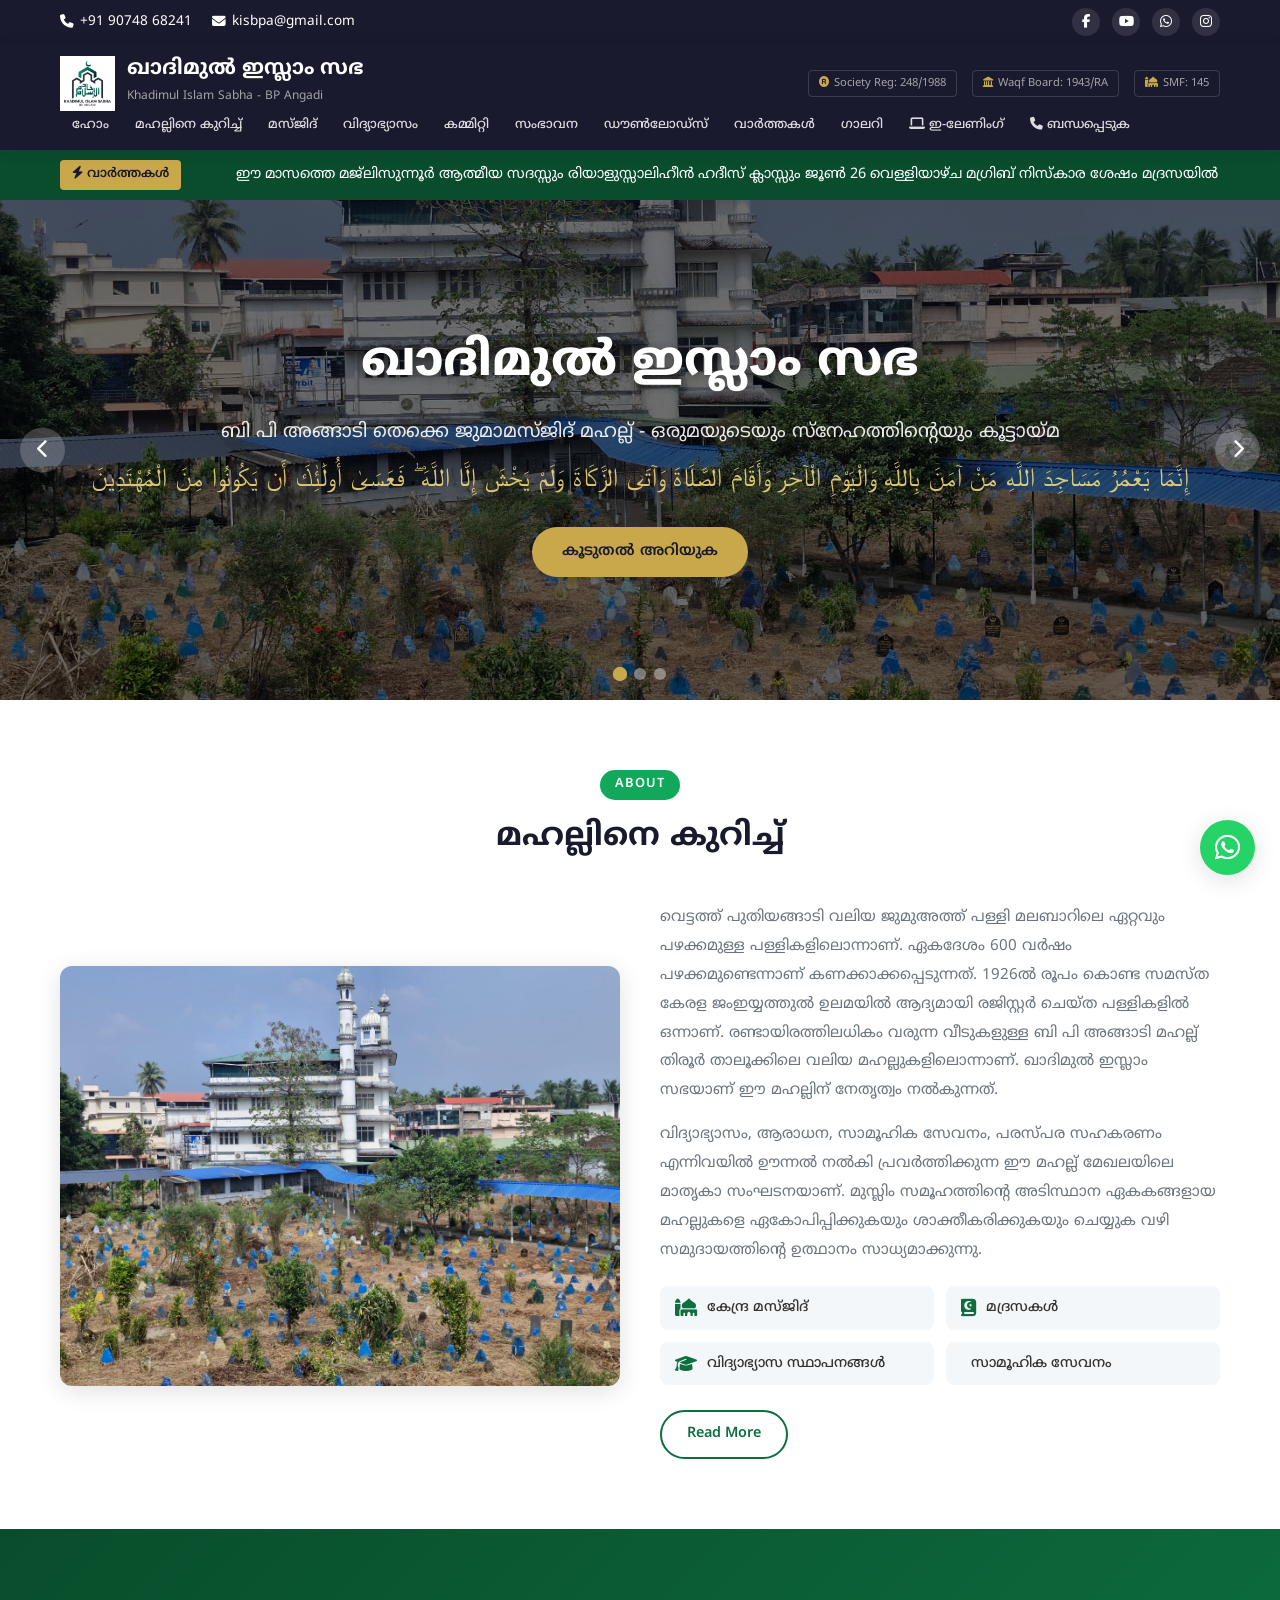
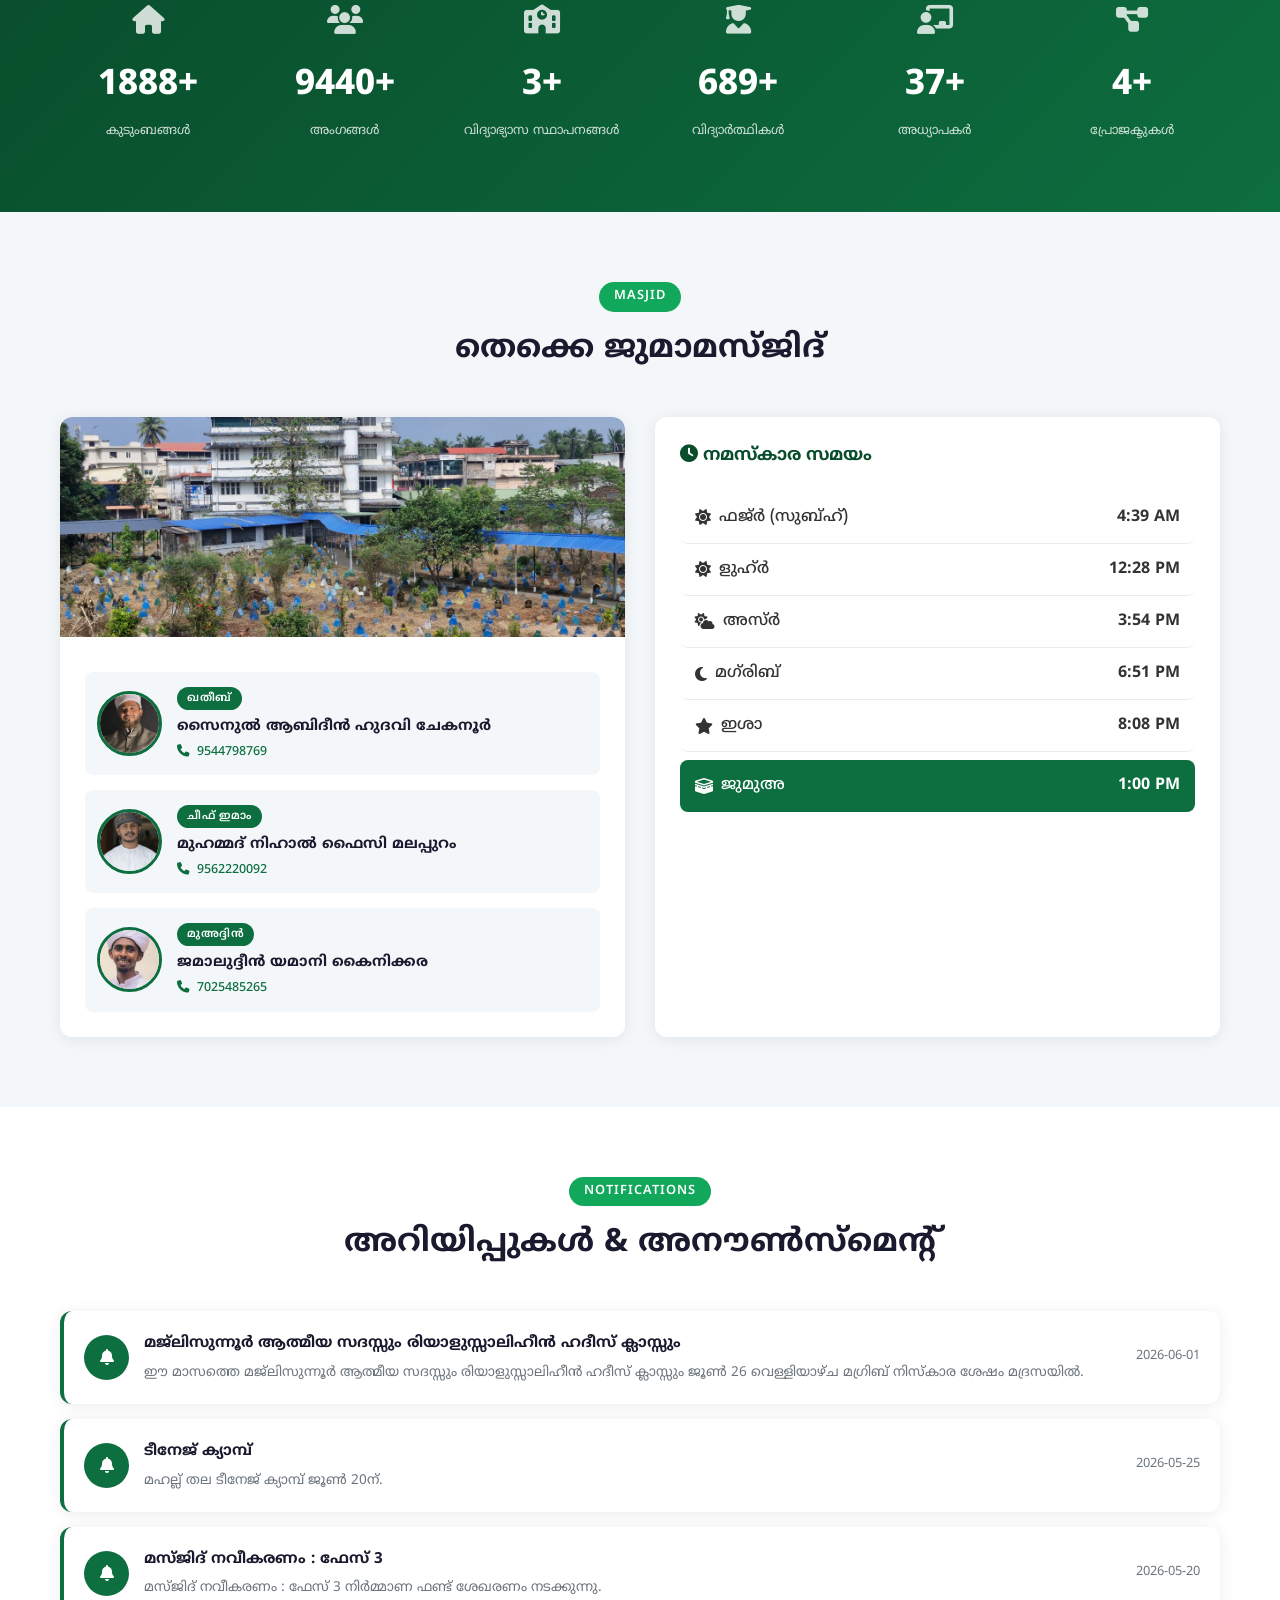
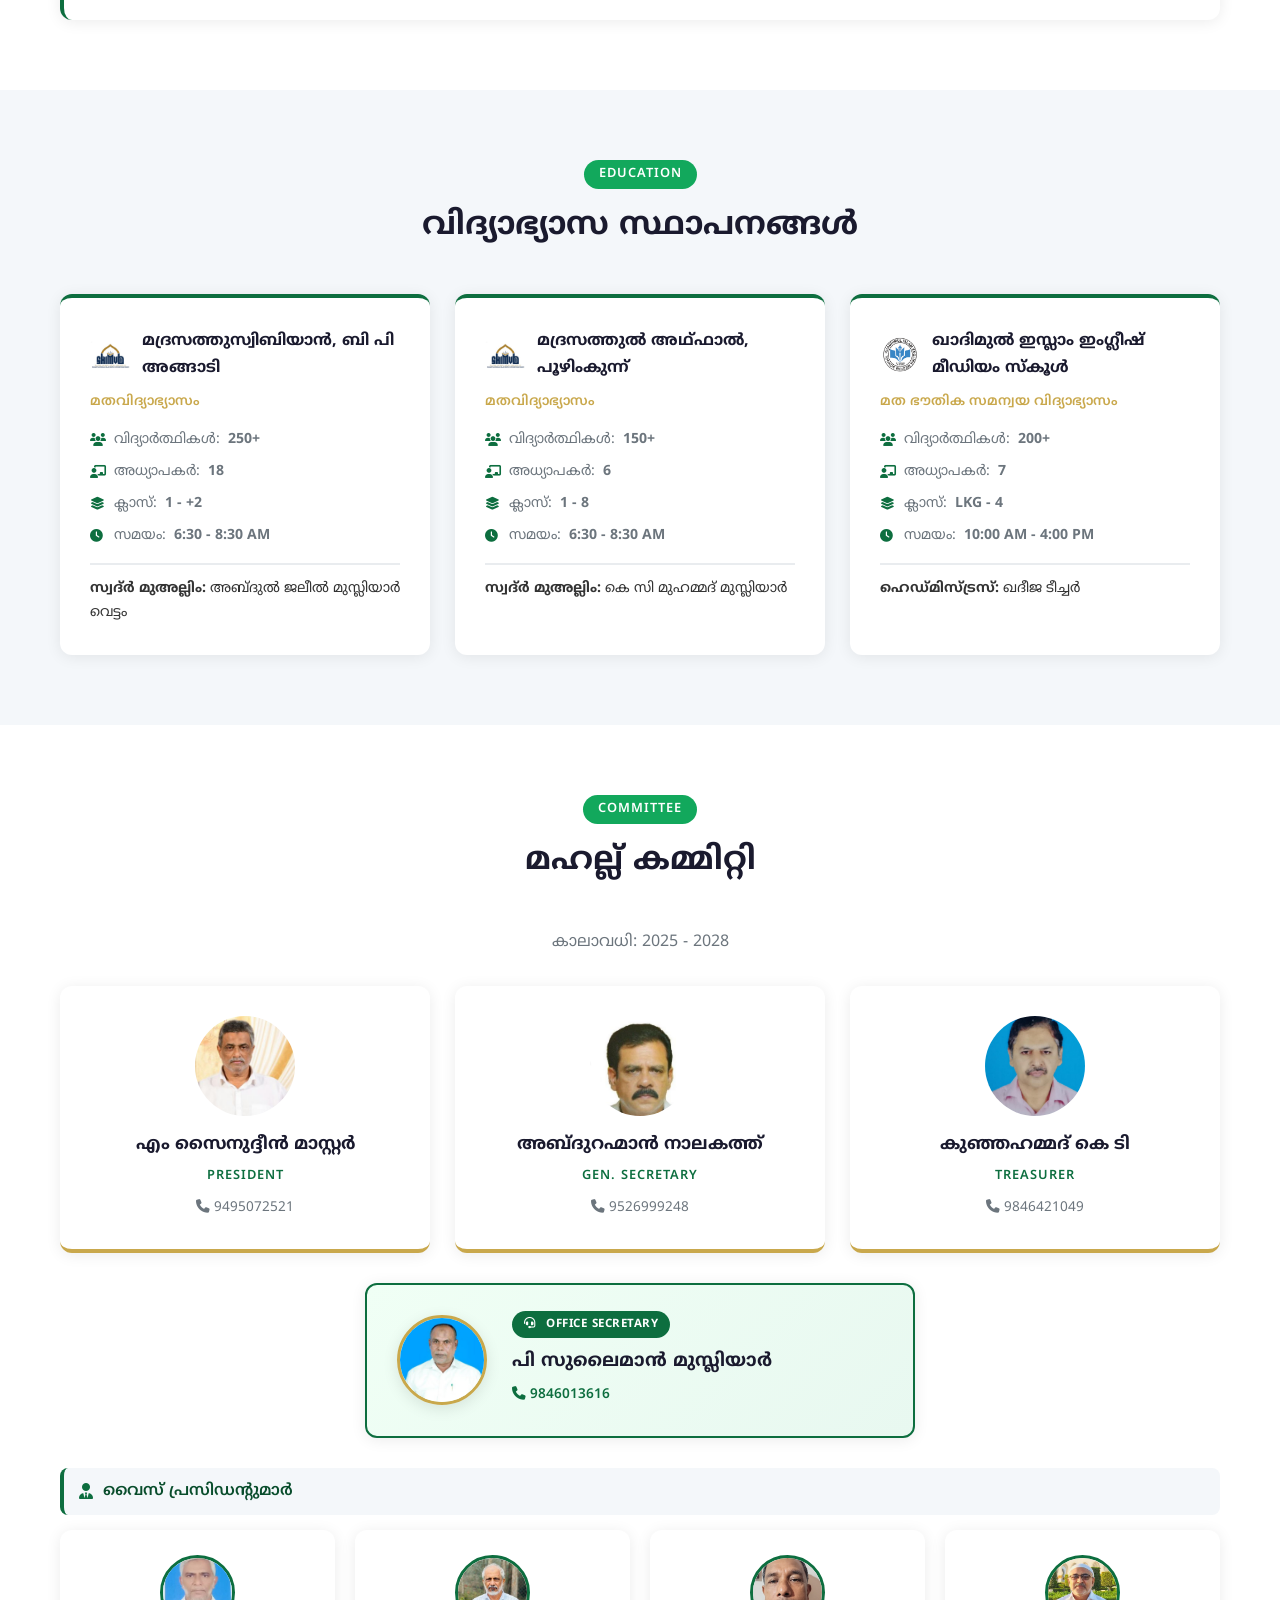
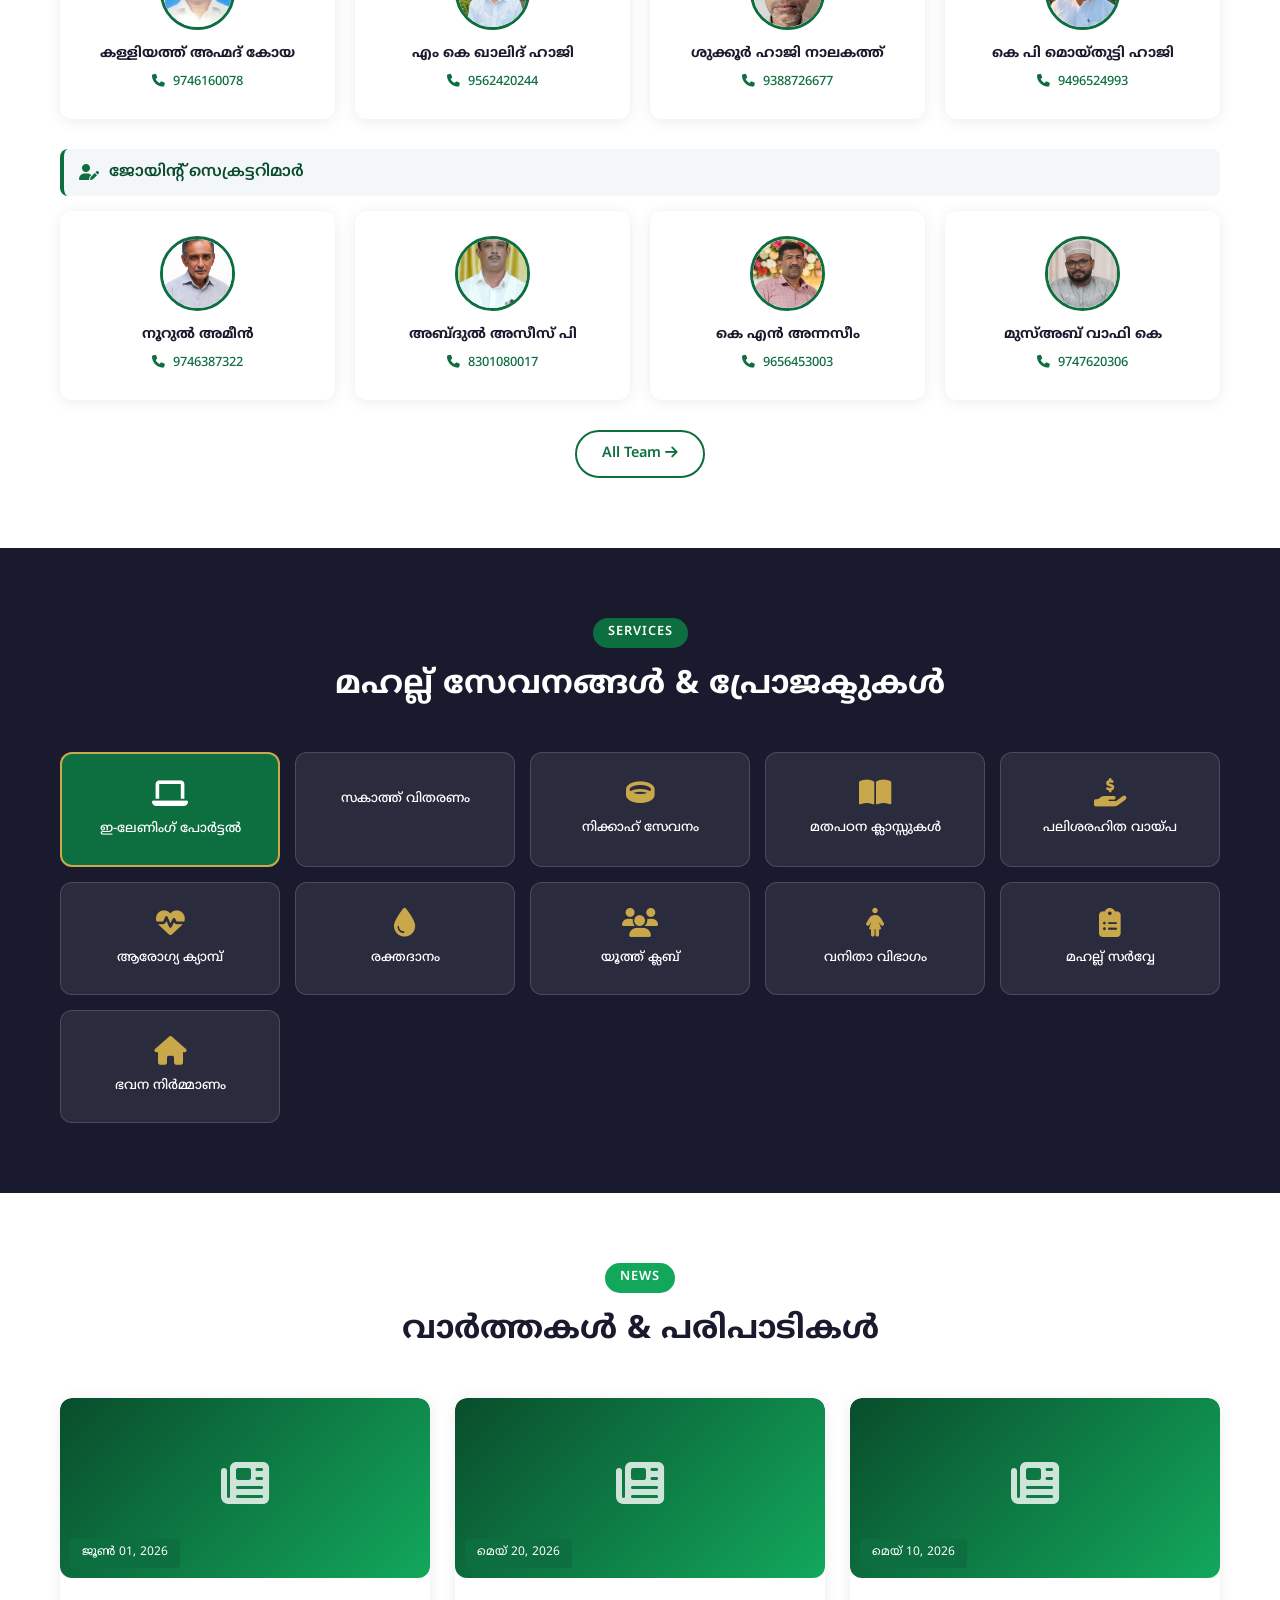
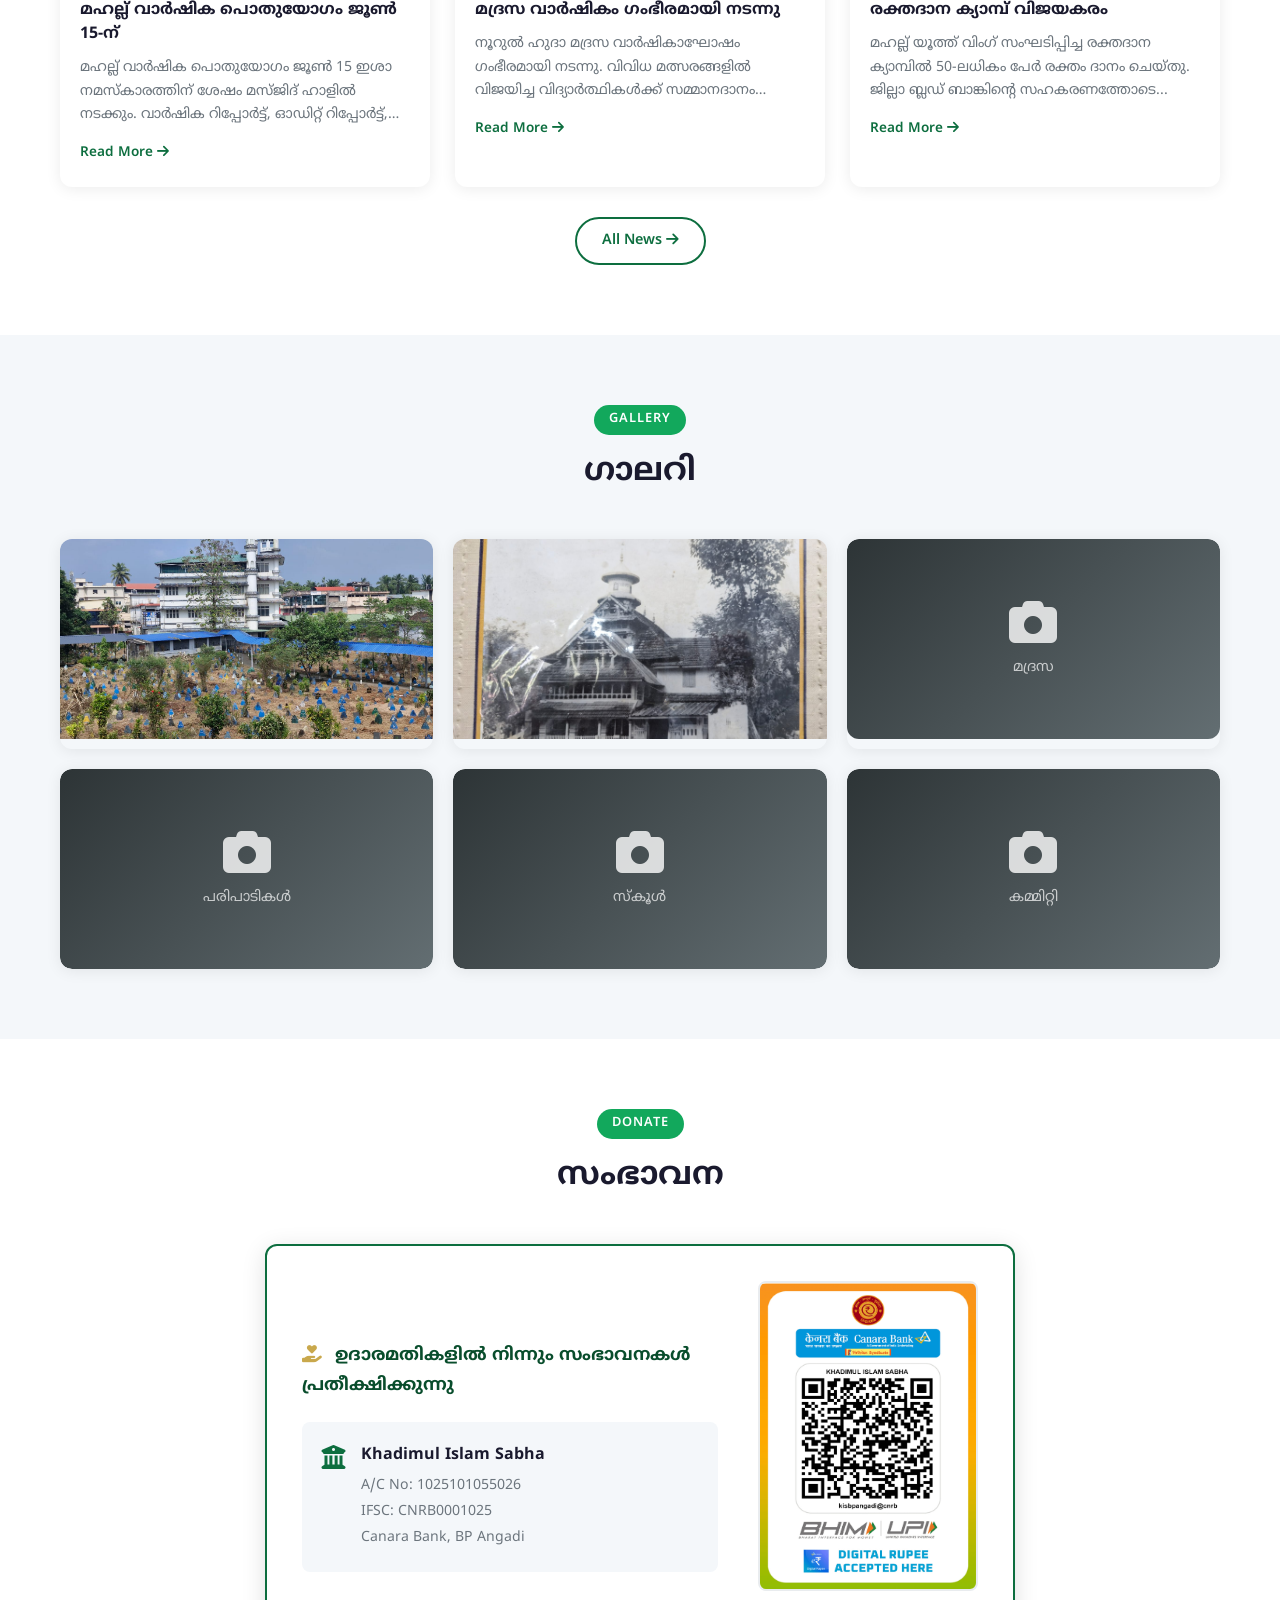
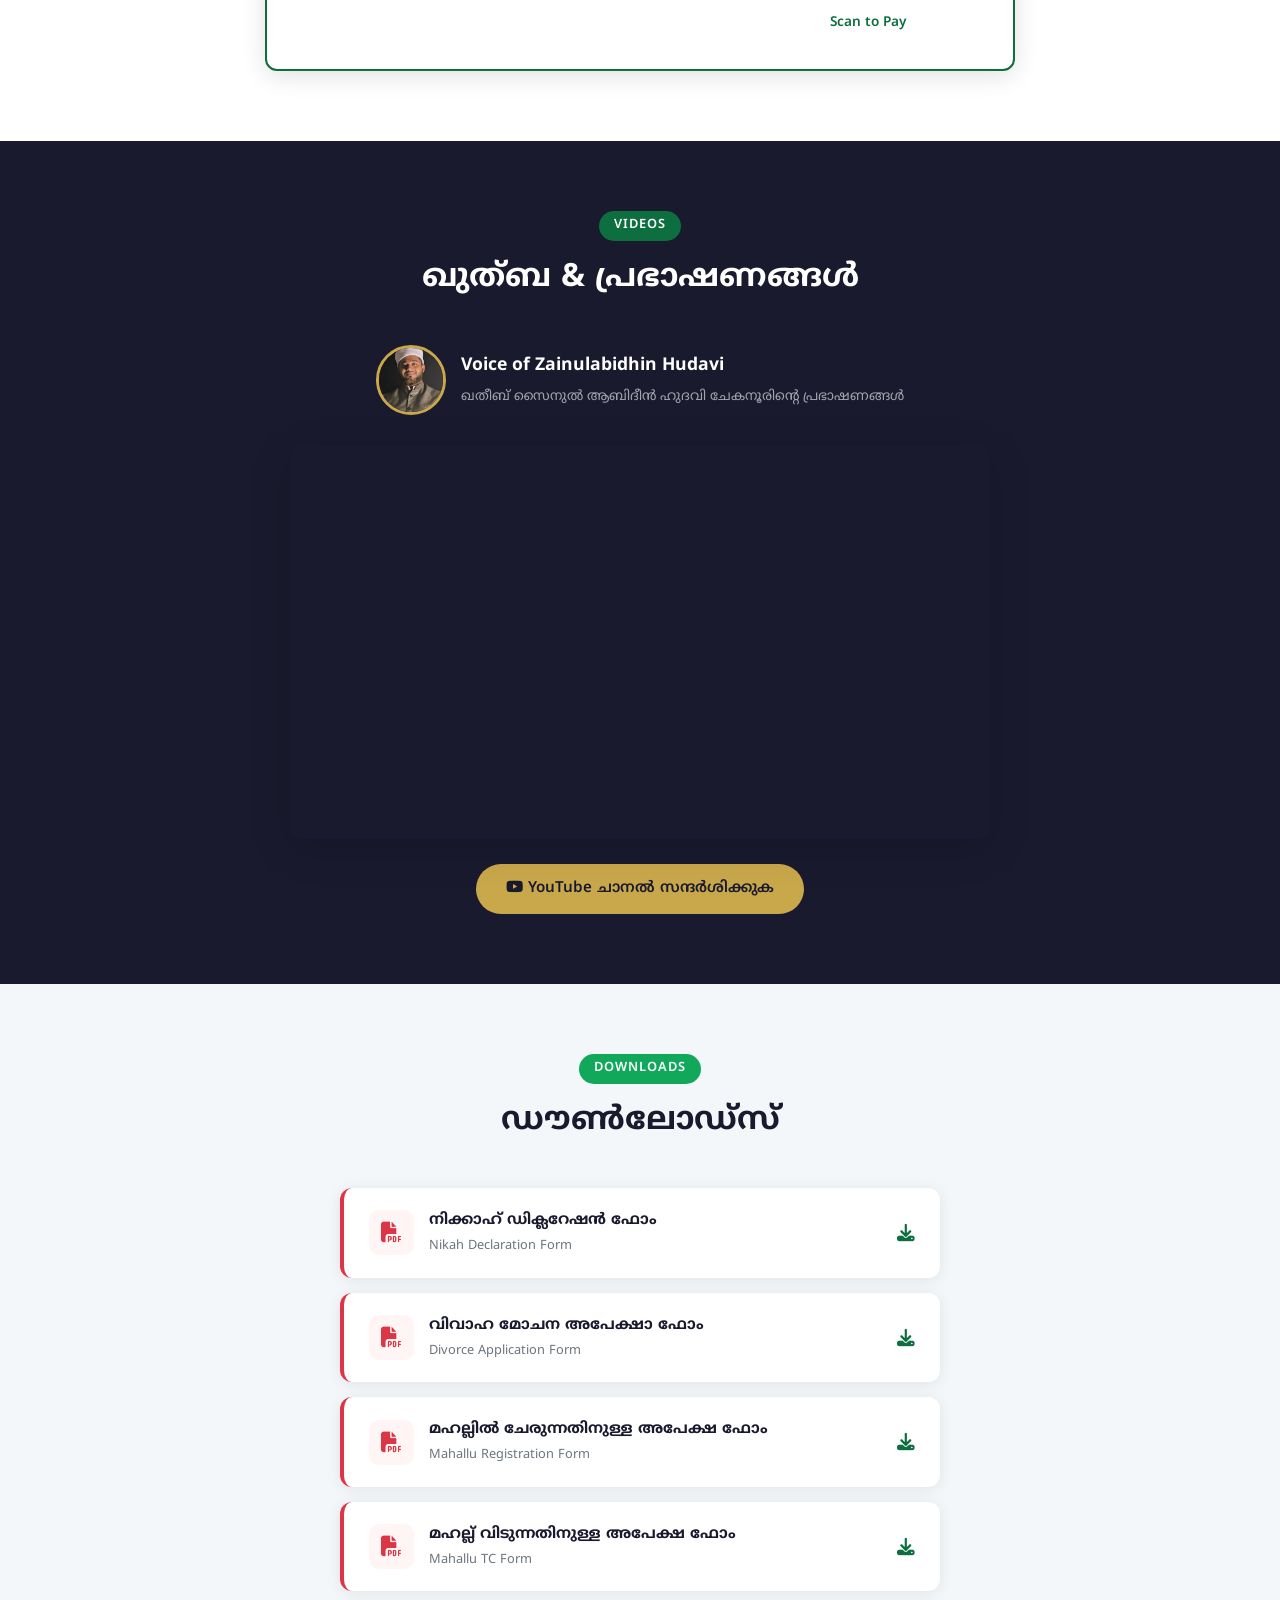
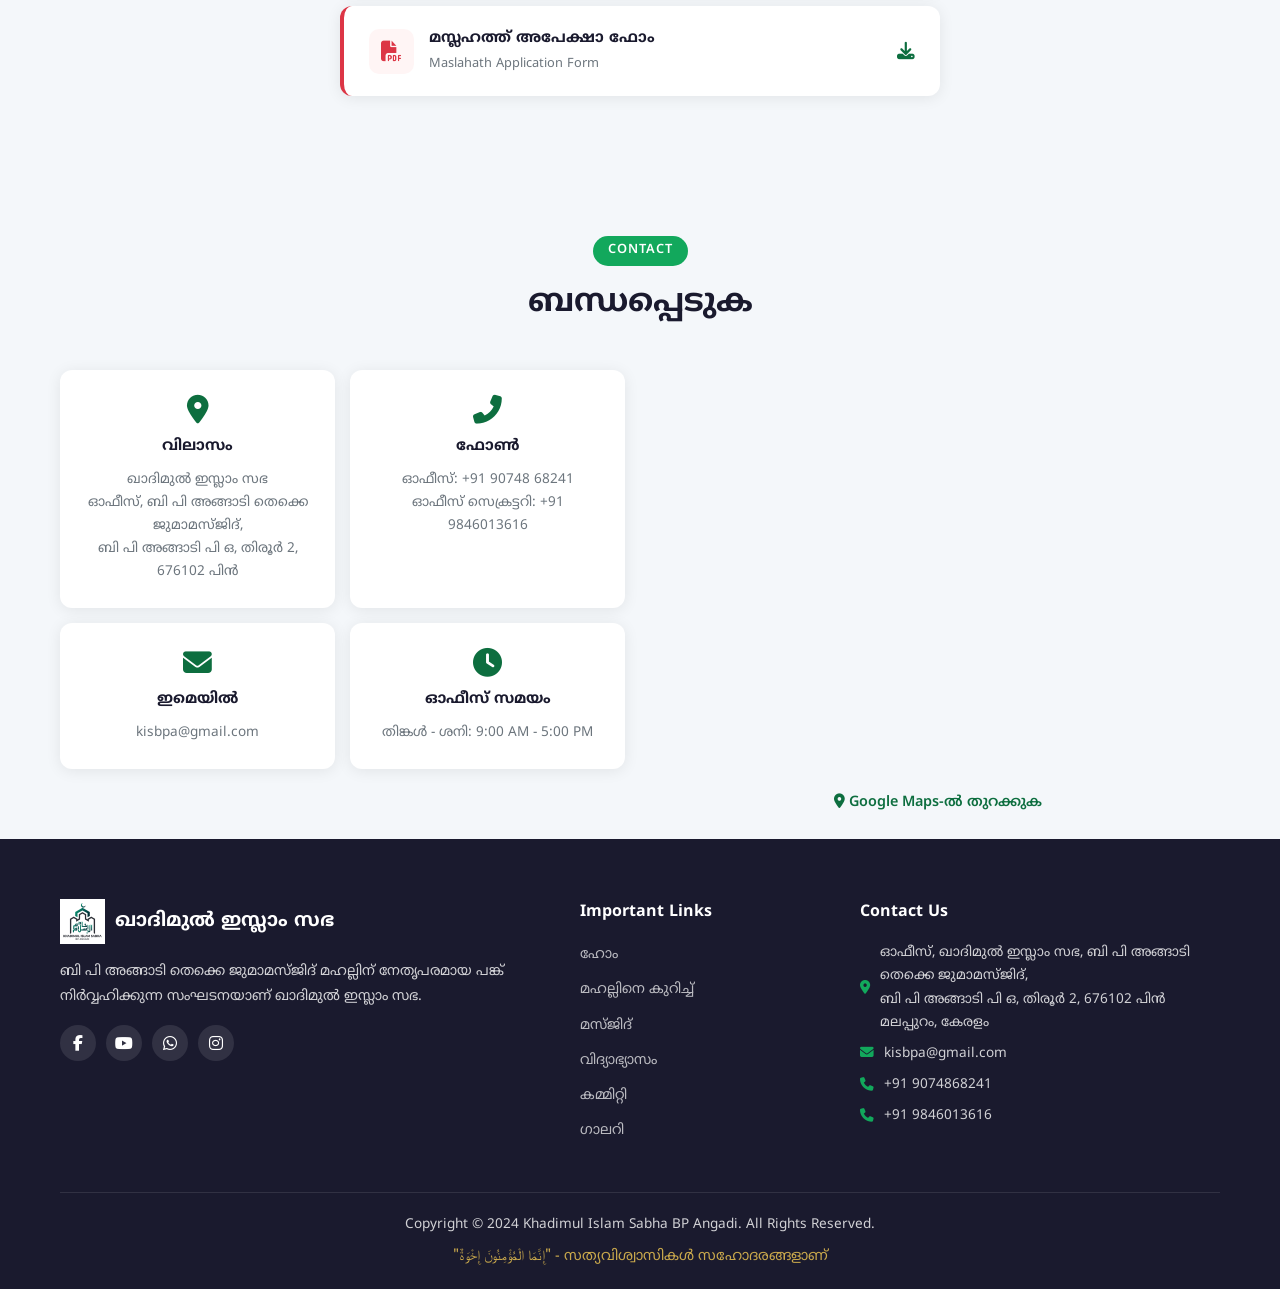
==== commit 05ce32f8: "Convert QR scanner PDF to PNG image for mobile compatibility" ====
--- a/index.html
+++ b/index.html
@@ -665,9 +665,7 @@
                         </div>
                     </div>
                     <div class="donate-qr">
-                        <object data="scanner.pdf" type="application/pdf" width="250" height="250">
-                            <p><a href="scanner.pdf">QR Code Download</a></p>
-                        </object>
+                        <img src="scanner-qr.png" alt="QR Code" style="width:220px; border-radius:8px; border:2px solid var(--gray-light);">
                         <p class="qr-label">Scan to Pay</p>
                     </div>
                 </div>
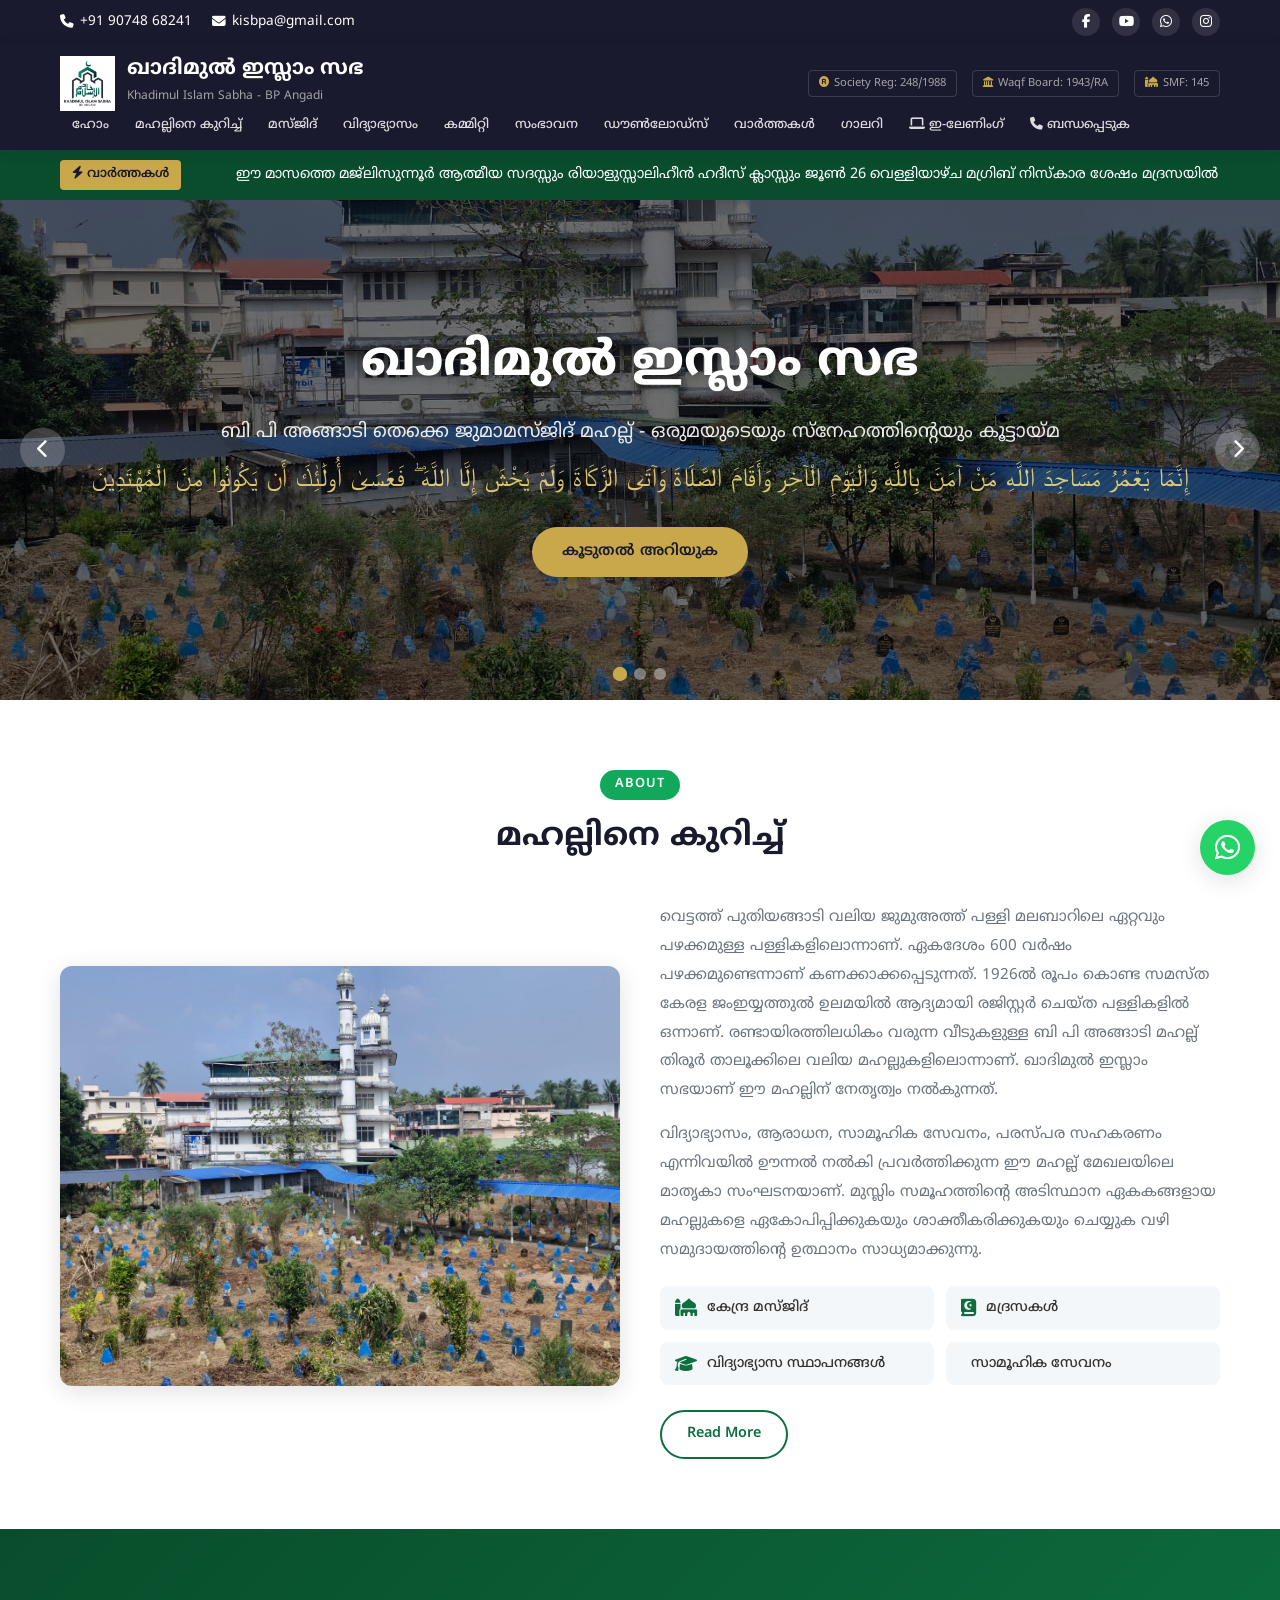
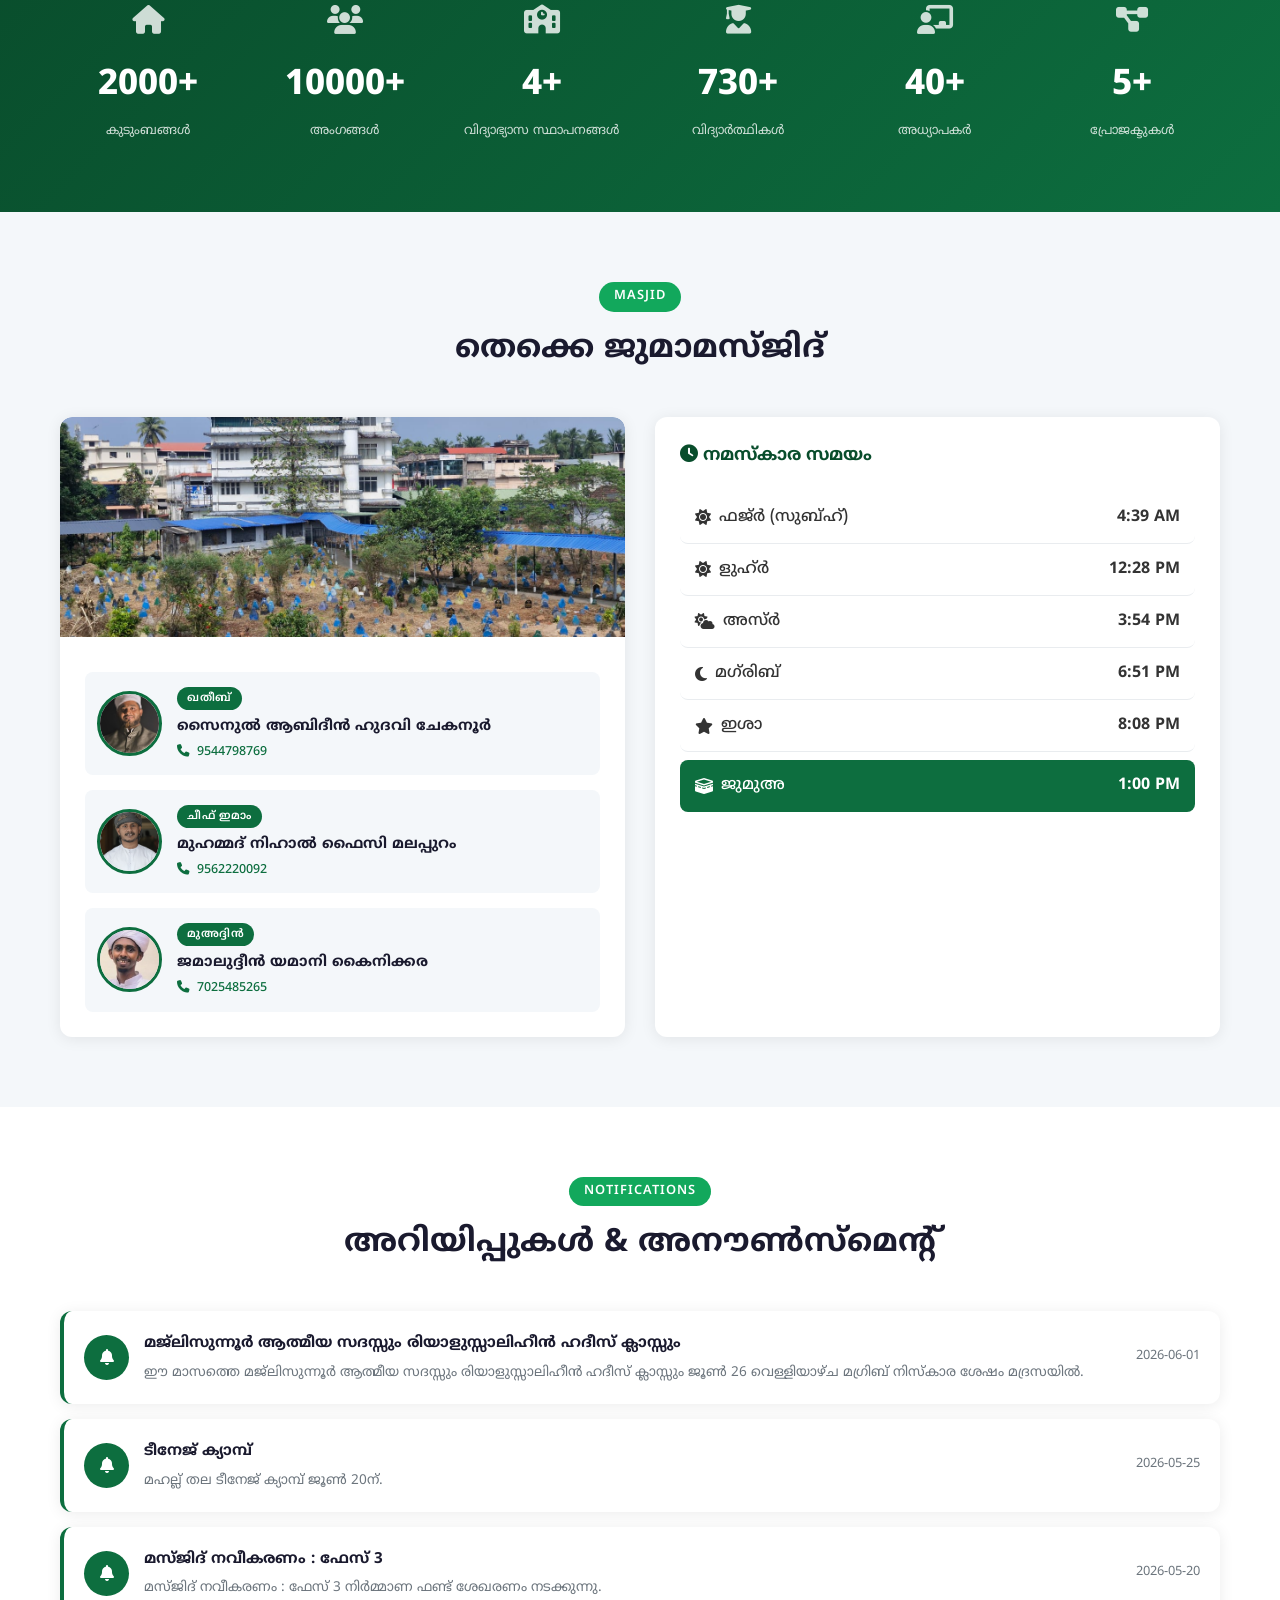
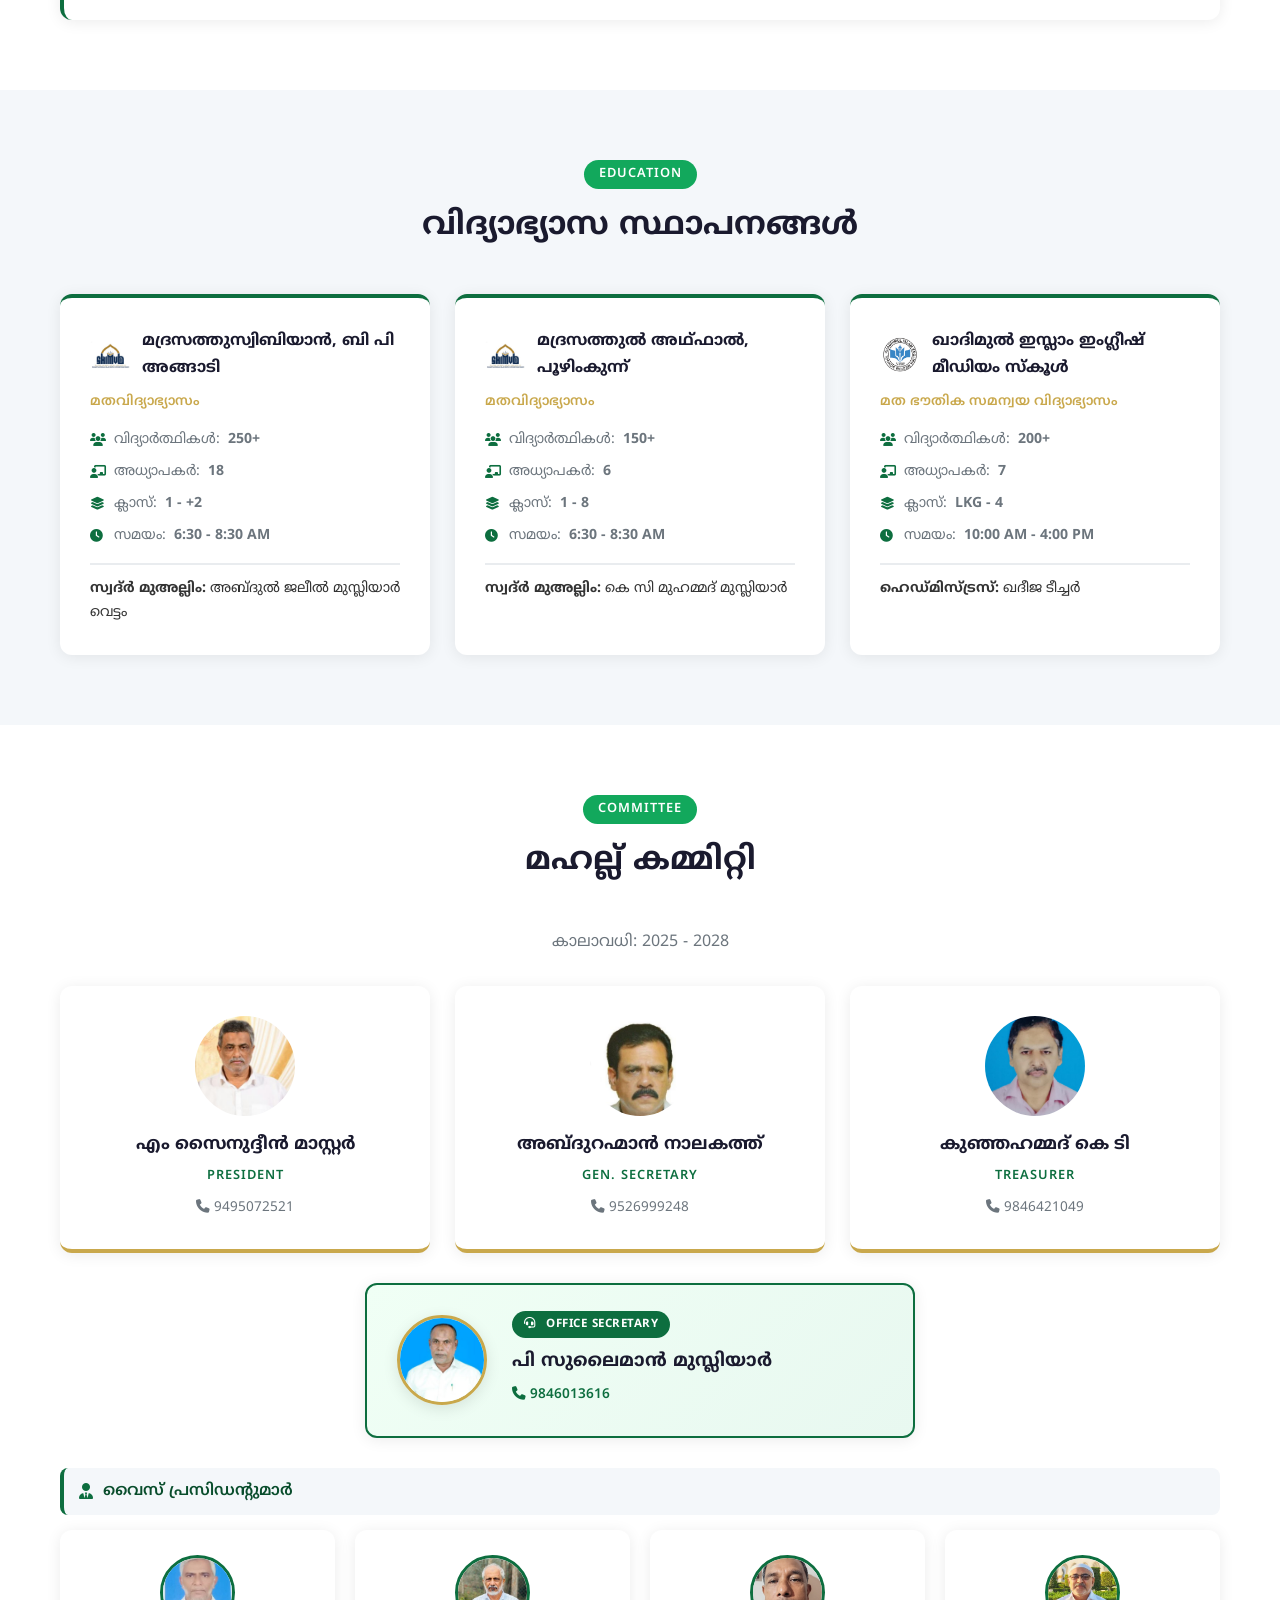
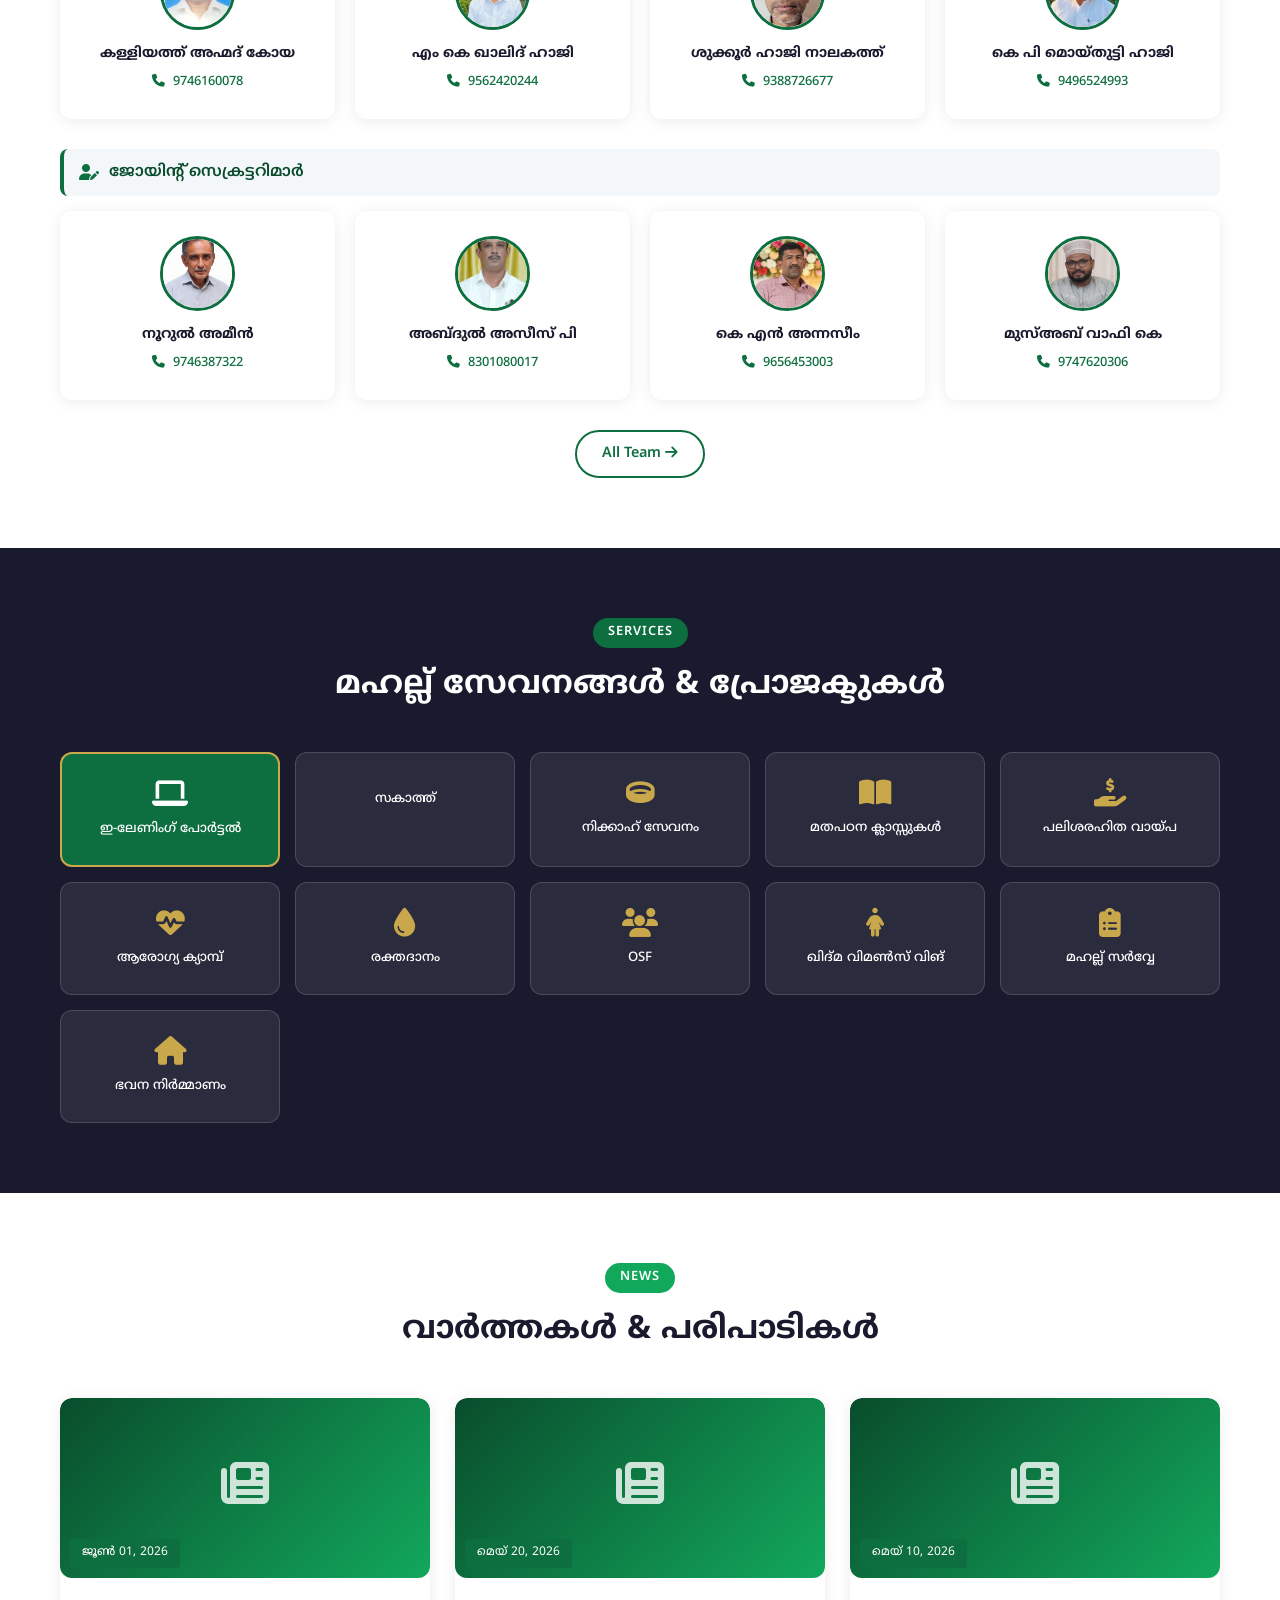
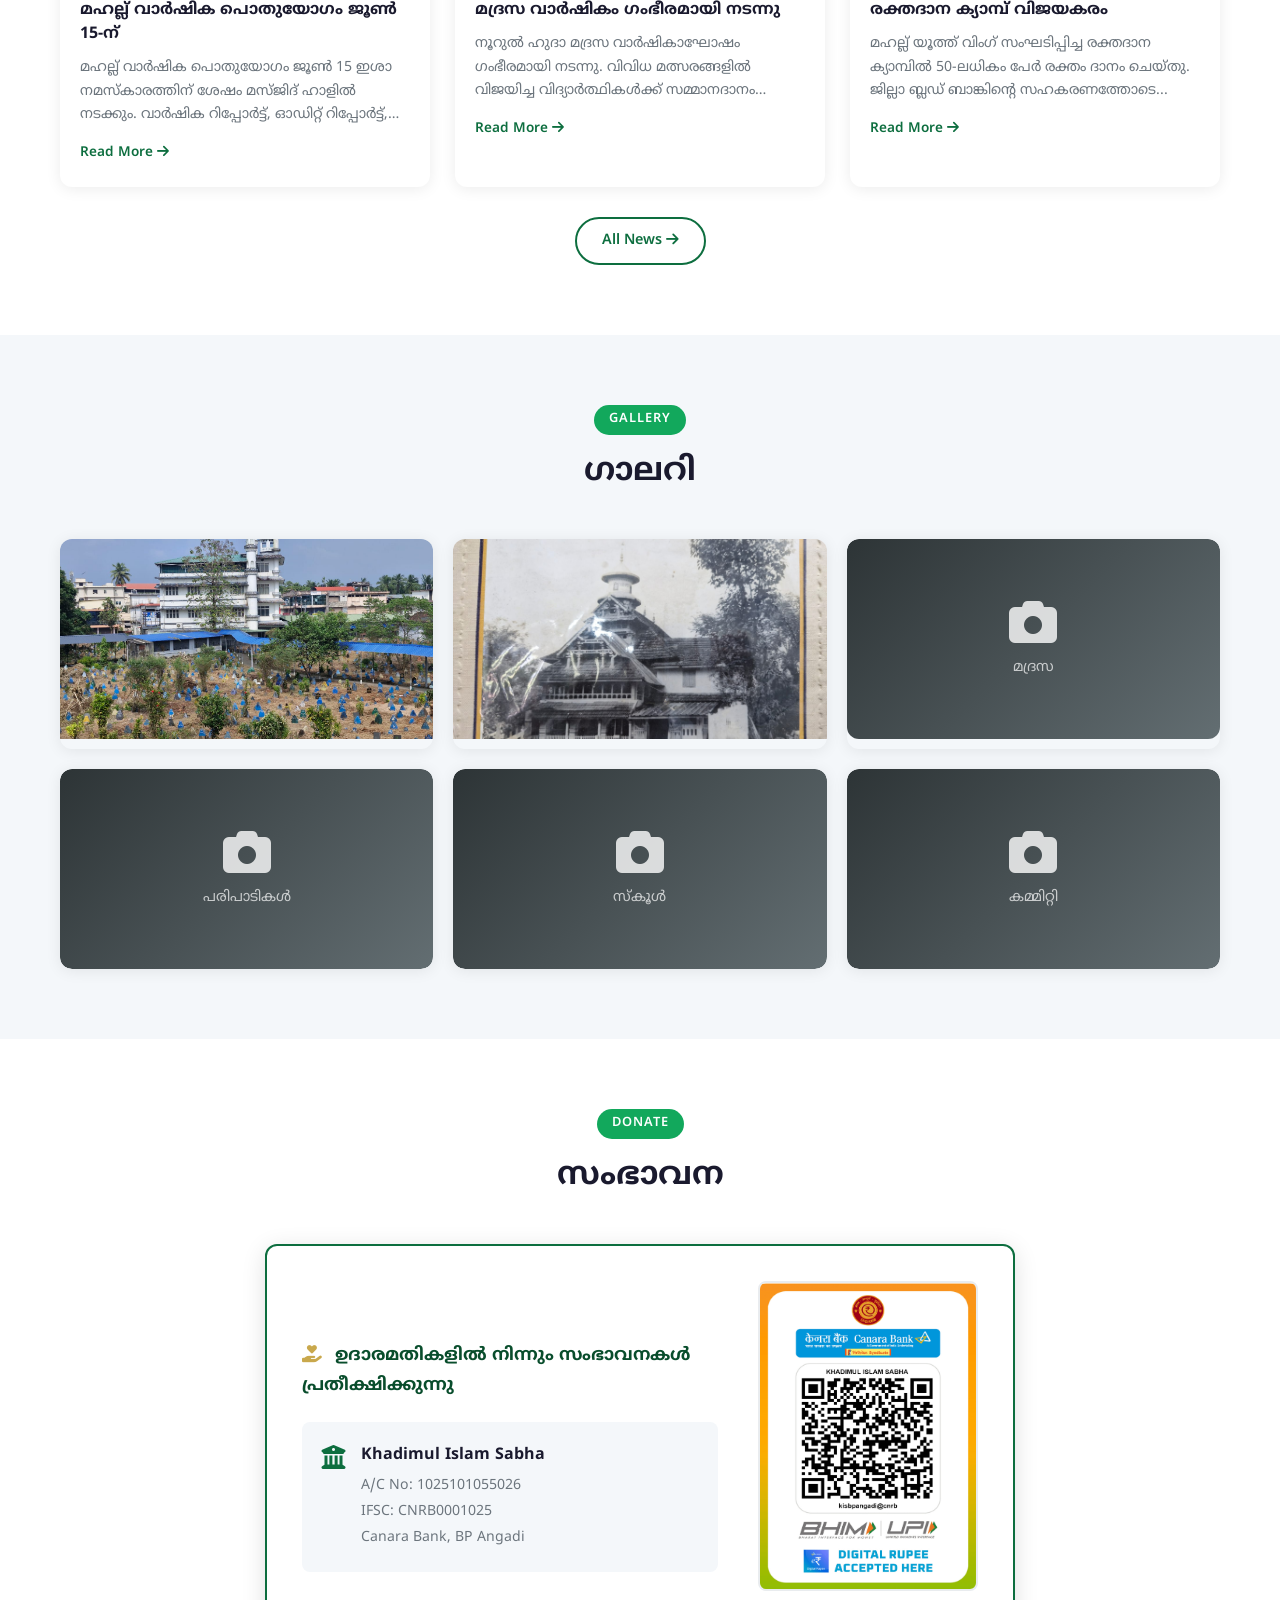
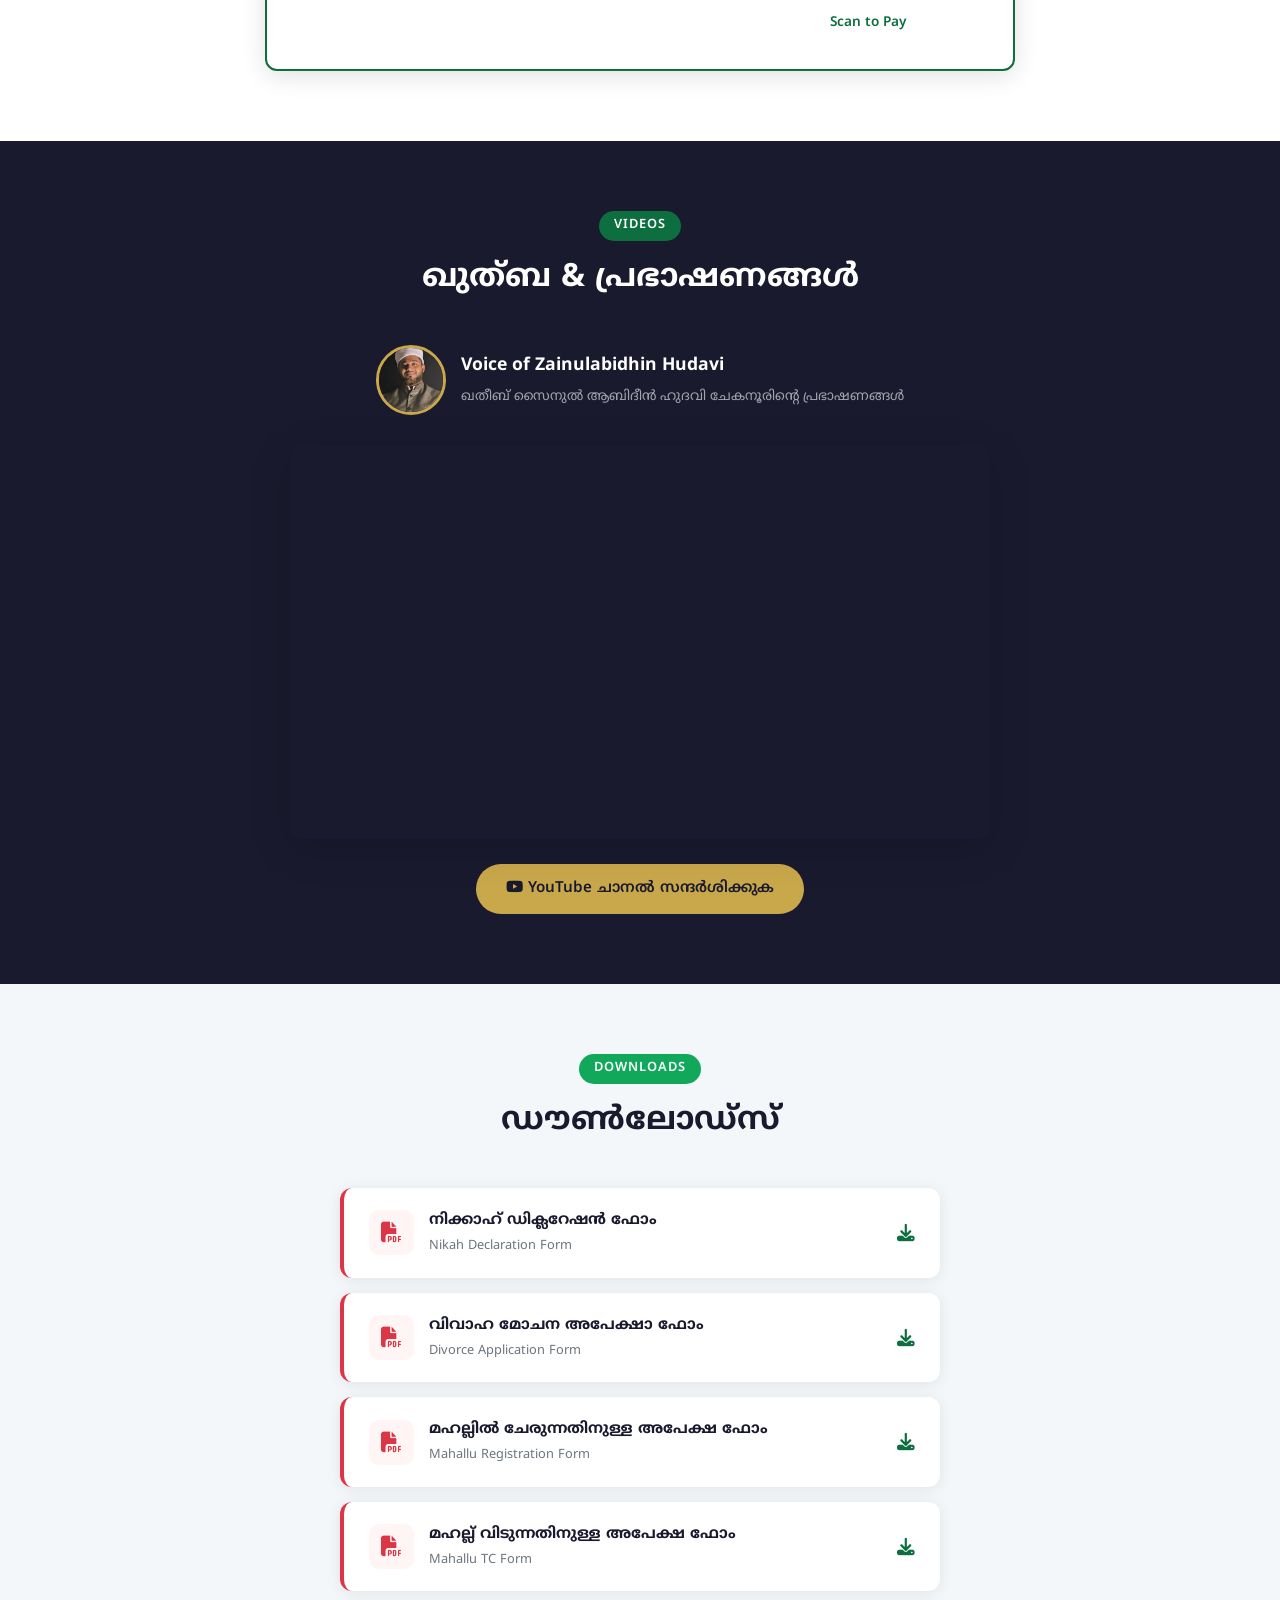
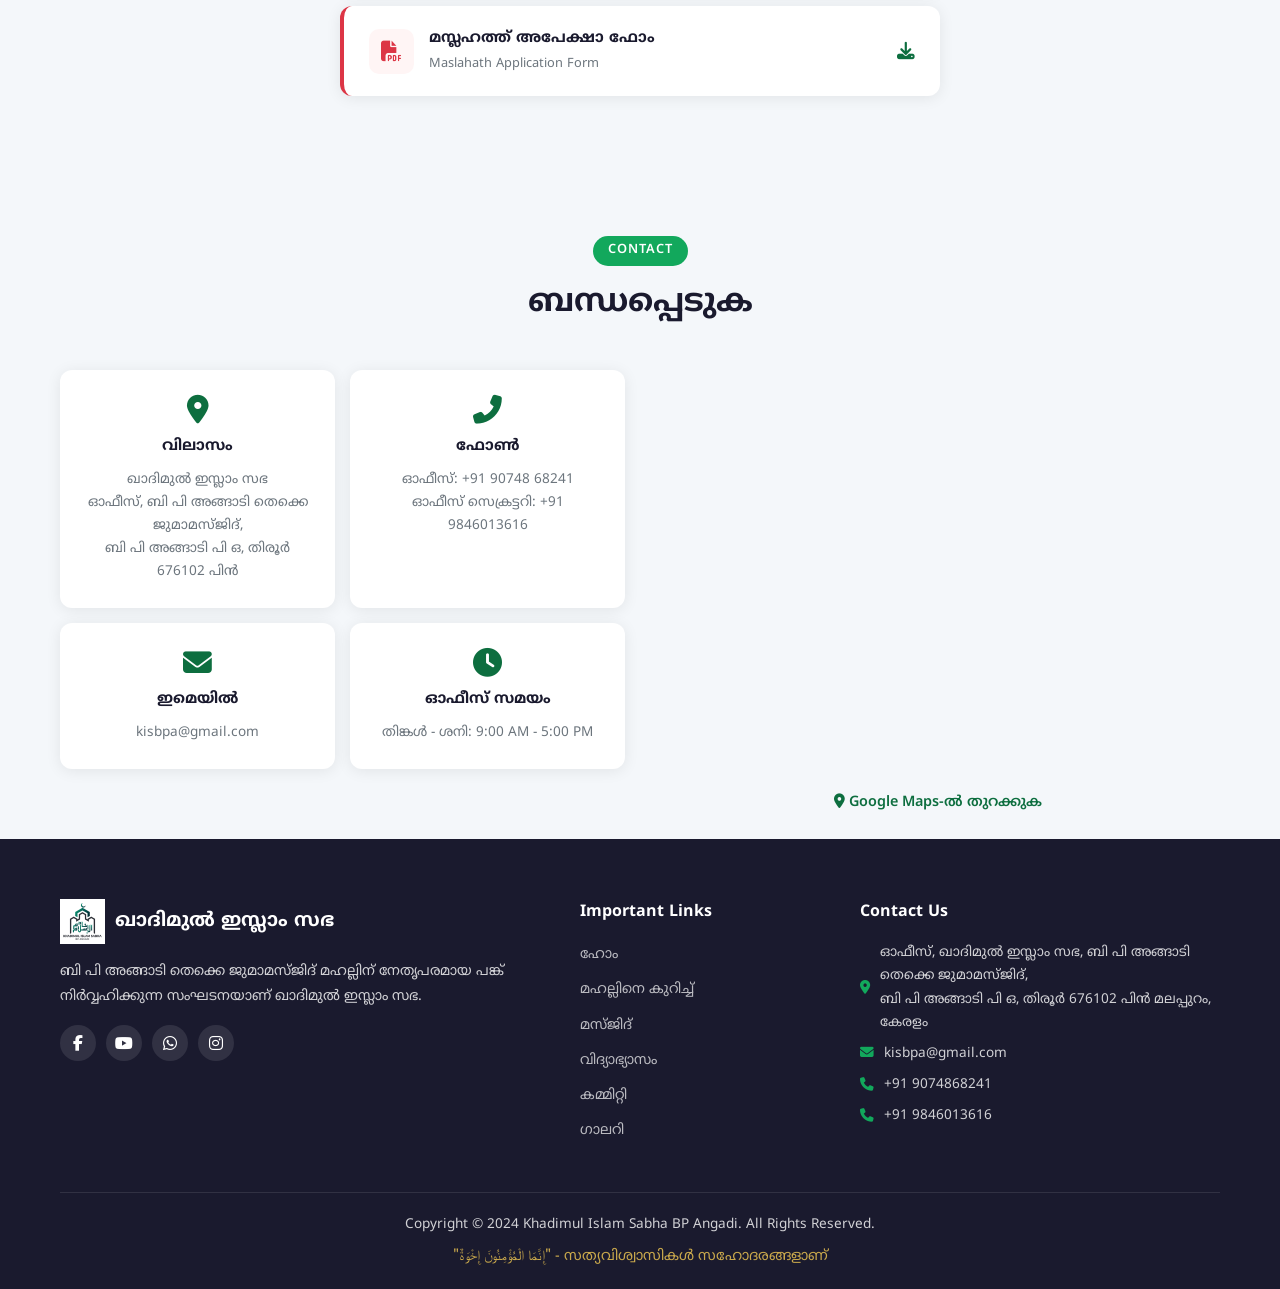
==== commit 98c28eae: "Add malabarmanual2.jpg, redesign goals and services as highlighted cards" ====
--- a/index.html
+++ b/index.html
@@ -503,7 +503,7 @@
                 </a>
                 <a href="#" class="project-item">
                     <i class="fas fa-hands-holding-heart"></i>
-                    <span>സകാത്ത് വിതരണം</span>
+                    <span>സകാത്ത് </span>
                 </a>
                 <a href="#" class="project-item">
                     <i class="fas fa-ring"></i>
@@ -527,11 +527,11 @@
                 </a>
                 <a href="#" class="project-item">
                     <i class="fas fa-users"></i>
-                    <span>യൂത്ത് ക്ലബ്</span>
+                    <span>OSF</span>
                 </a>
                 <a href="#" class="project-item">
                     <i class="fas fa-female"></i>
-                    <span>വനിതാ വിഭാഗം</span>
+                    <span>ഖിദ്മ വിമൺസ് വിങ്</span>
                 </a>
                 <a href="#" class="project-item">
                     <i class="fas fa-clipboard-list"></i>
@@ -764,7 +764,7 @@
                     <div class="contact-card">
                         <i class="fas fa-map-marker-alt"></i>
                         <h4>വിലാസം</h4>
-                        <p>ഖാദിമുൽ ഇസ്ലാം സഭ<br>ഓഫീസ്, ബി പി അങ്ങാടി തെക്കെ ജുമാമസ്ജിദ്,<br>ബി പി അങ്ങാടി പി ഒ, തിരൂർ 2, 676102 പിൻ</p>
+                        <p>ഖാദിമുൽ ഇസ്ലാം സഭ<br>ഓഫീസ്, ബി പി അങ്ങാടി തെക്കെ ജുമാമസ്ജിദ്,<br>ബി പി അങ്ങാടി പി ഒ, തിരൂർ 676102 പിൻ</p>
                     </div>
                     <div class="contact-card">
                         <i class="fas fa-phone-alt"></i>
@@ -825,7 +825,7 @@
                 </div>
                 <div class="footer-contact">
                     <h4>Contact Us</h4>
-                    <p><i class="fas fa-map-marker-alt"></i> ഓഫീസ്, ഖാദിമുൽ ഇസ്ലാം സഭ, ബി പി അങ്ങാടി തെക്കെ ജുമാമസ്ജിദ്,<br>ബി പി അങ്ങാടി പി ഒ, തിരൂർ 2, 676102 പിൻ മലപ്പുറം, കേരളം</p>
+                    <p><i class="fas fa-map-marker-alt"></i> ഓഫീസ്, ഖാദിമുൽ ഇസ്ലാം സഭ, ബി പി അങ്ങാടി തെക്കെ ജുമാമസ്ജിദ്,<br>ബി പി അങ്ങാടി പി ഒ, തിരൂർ 676102 പിൻ മലപ്പുറം, കേരളം</p>
                     <p><i class="fas fa-envelope"></i> kisbpa@gmail.com</p>
                     <p><i class="fas fa-phone"></i> +91 9074868241</p>
                     <p><i class="fas fa-phone"></i> +91 9846013616</p>
--- a/style.css
+++ b/style.css
@@ -1553,36 +1553,43 @@
         display: none;
     }
 
+    .nav-menu {
+        display: none;
+        flex-wrap: wrap;
+        justify-content: center;
+        gap: 5px;
+        padding: 15px;
+        width: 100%;
+        background: var(--dark);
+        border-top: 1px solid rgba(255,255,255,0.1);
+    }
+    
+    .nav-menu.active {
+        display: flex;
+    }
+    
+    .nav-menu a {
+        padding: 8px 14px;
+        font-size: 0.82rem;
+        color: rgba(255,255,255,0.85);
+        border-radius: 5px;
+    }
+
+    .nav-menu a:hover {
+        background: var(--primary);
+        color: var(--white);
+    }
+
+    .nav-toggle {
+        display: block;
+    }
+
+    .header .container {
+        flex-wrap: wrap;
+    }
+
     .header-reg-info {
         display: none;
-    }
-    
-    .nav-toggle {
-        display: block;
-    }
-    
-    .nav-menu {
-        position: fixed;
-        top: 0;
-        right: -100%;
-        width: 75%;
-        height: 100vh;
-        background: var(--white);
-        flex-direction: column;
-        padding: 80px 20px 20px;
-        box-shadow: var(--shadow-lg);
-        transition: var(--transition);
-        z-index: 999;
-    }
-    
-    .nav-menu.active {
-        right: 0;
-    }
-    
-    .nav-menu a {
-        display: block;
-        padding: 12px 15px;
-        border-bottom: 1px solid var(--gray-light);
     }
     
     .hero-slider {
@@ -1882,6 +1889,7 @@
     justify-content: center;
     z-index: 99999;
     transition: opacity 0.6s ease, visibility 0.6s ease;
+    padding: 20px;
 }
 
 .splash-screen.hidden {
@@ -1891,6 +1899,8 @@
 
 .splash-content {
     text-align: center;
+    width: 100%;
+    max-width: 300px;
     animation: splashIn 1s ease forwards;
 }
 
@@ -1903,6 +1913,8 @@
     padding: 10px;
     animation: logoSpin 1.5s ease forwards;
     box-shadow: 0 0 40px rgba(201, 168, 76, 0.3);
+    display: block;
+    margin: 0 auto;
 }
 
 .splash-title {
@@ -1921,6 +1933,19 @@
     animation: fadeUp 0.8s ease 0.8s forwards;
 }
 
+@media (max-width: 768px) {
+    .splash-logo {
+        width: 100px;
+        height: 100px;
+    }
+    .splash-title {
+        font-size: 1.4rem;
+    }
+    .splash-sub {
+        font-size: 0.9rem;
+    }
+}
+
 @keyframes logoSpin {
     0% {
         transform: scale(0.3) rotate(-180deg);
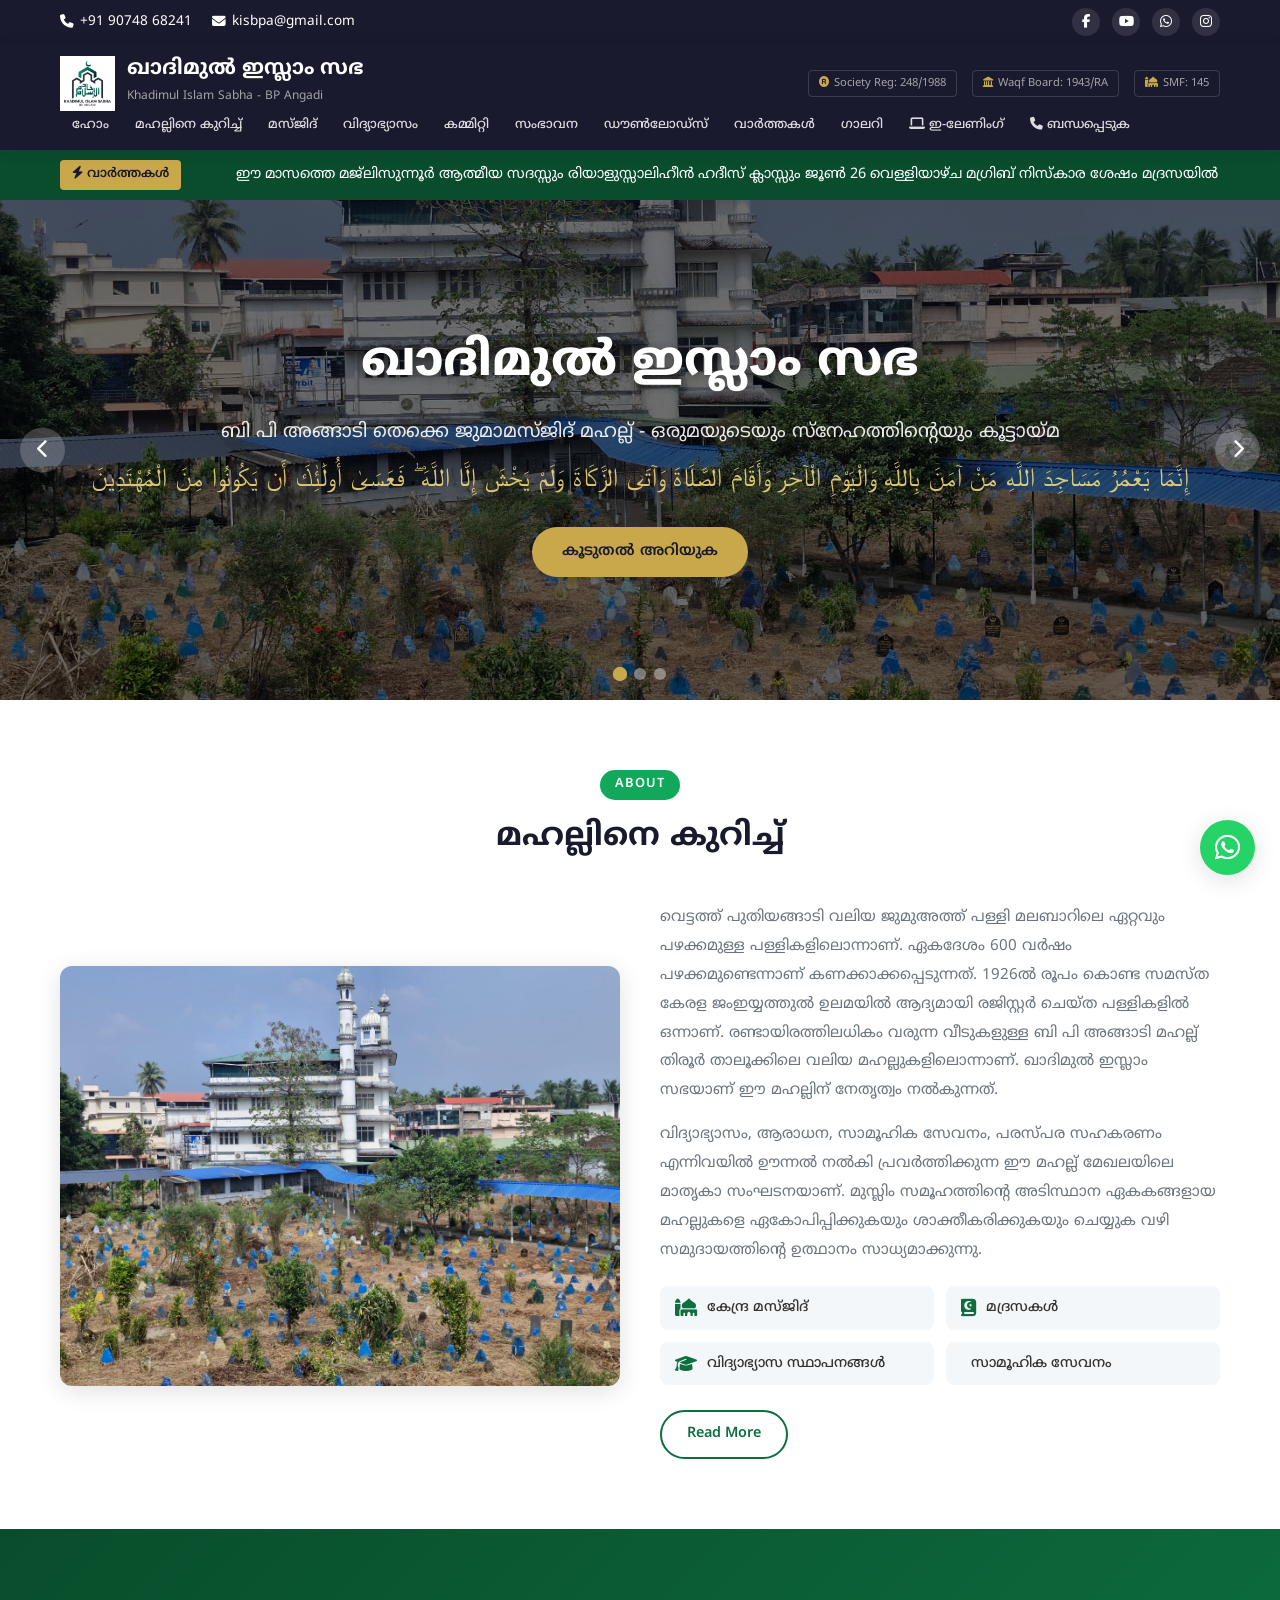
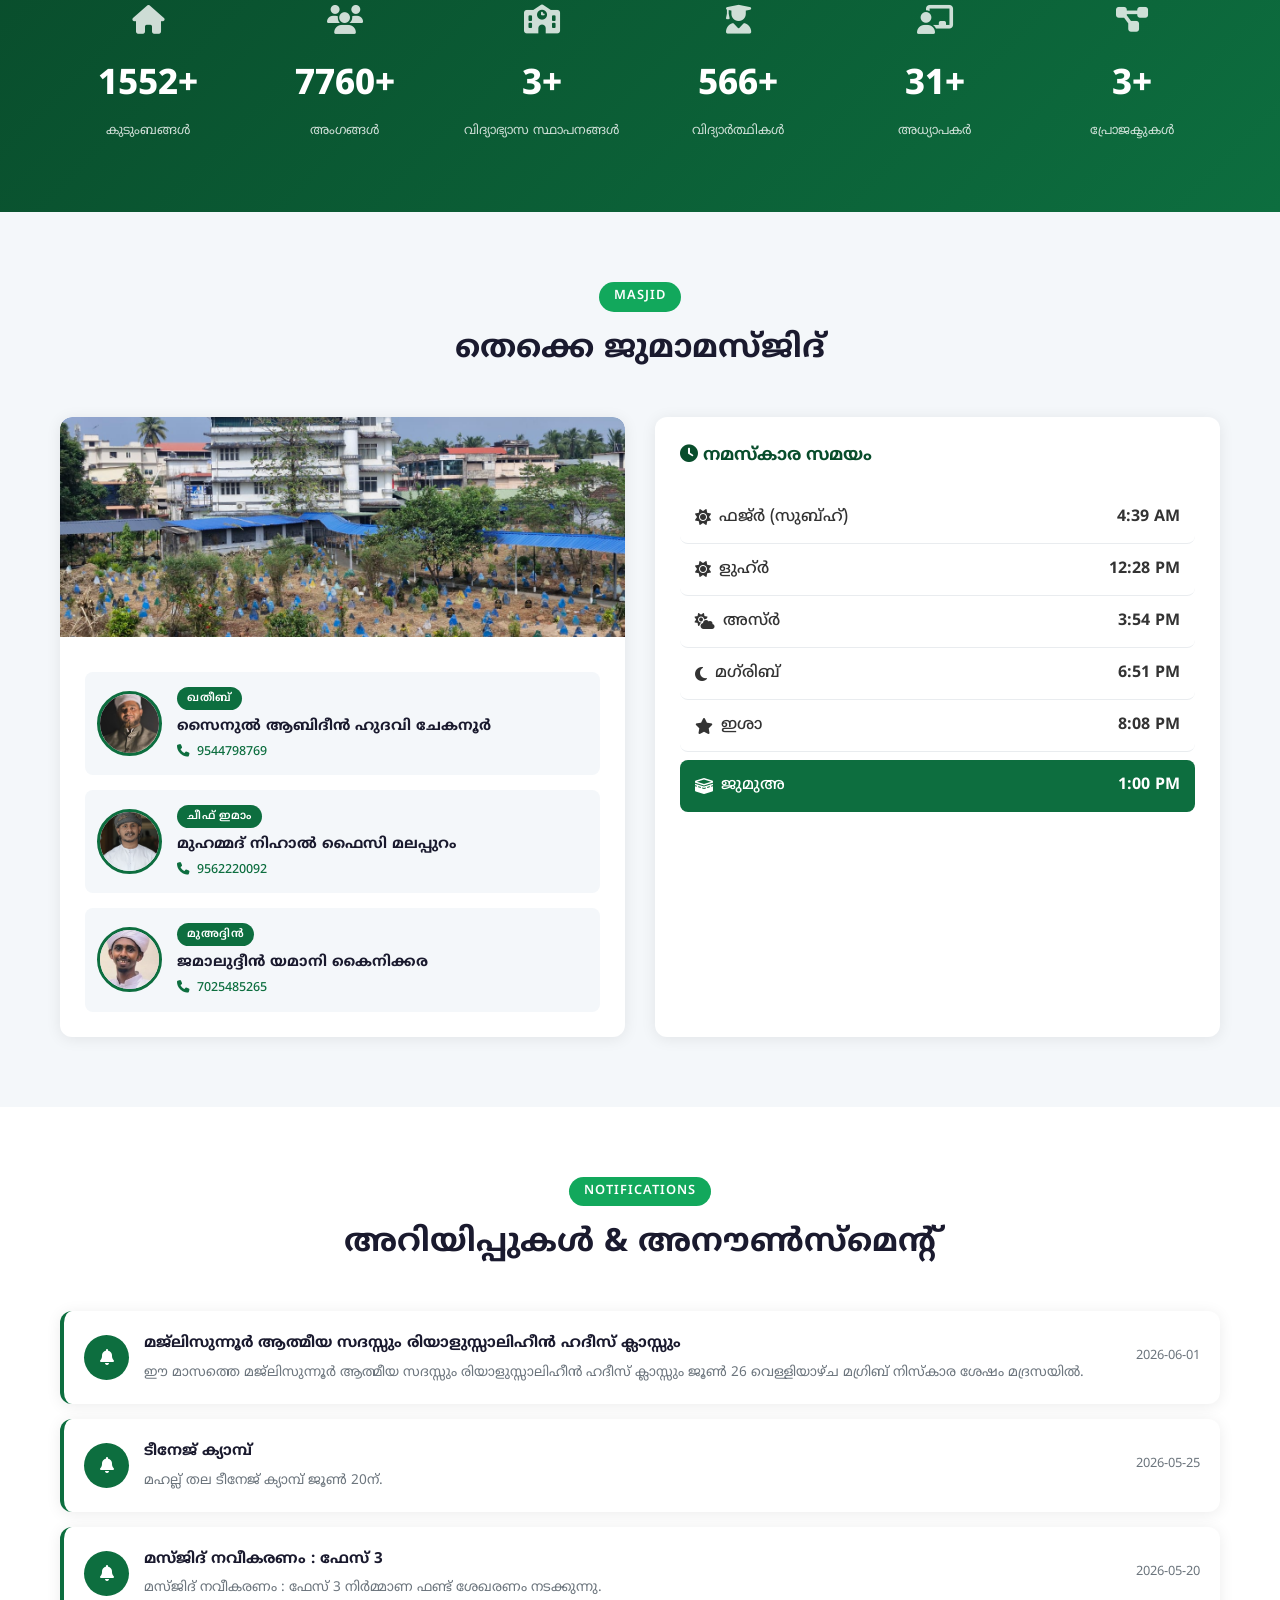
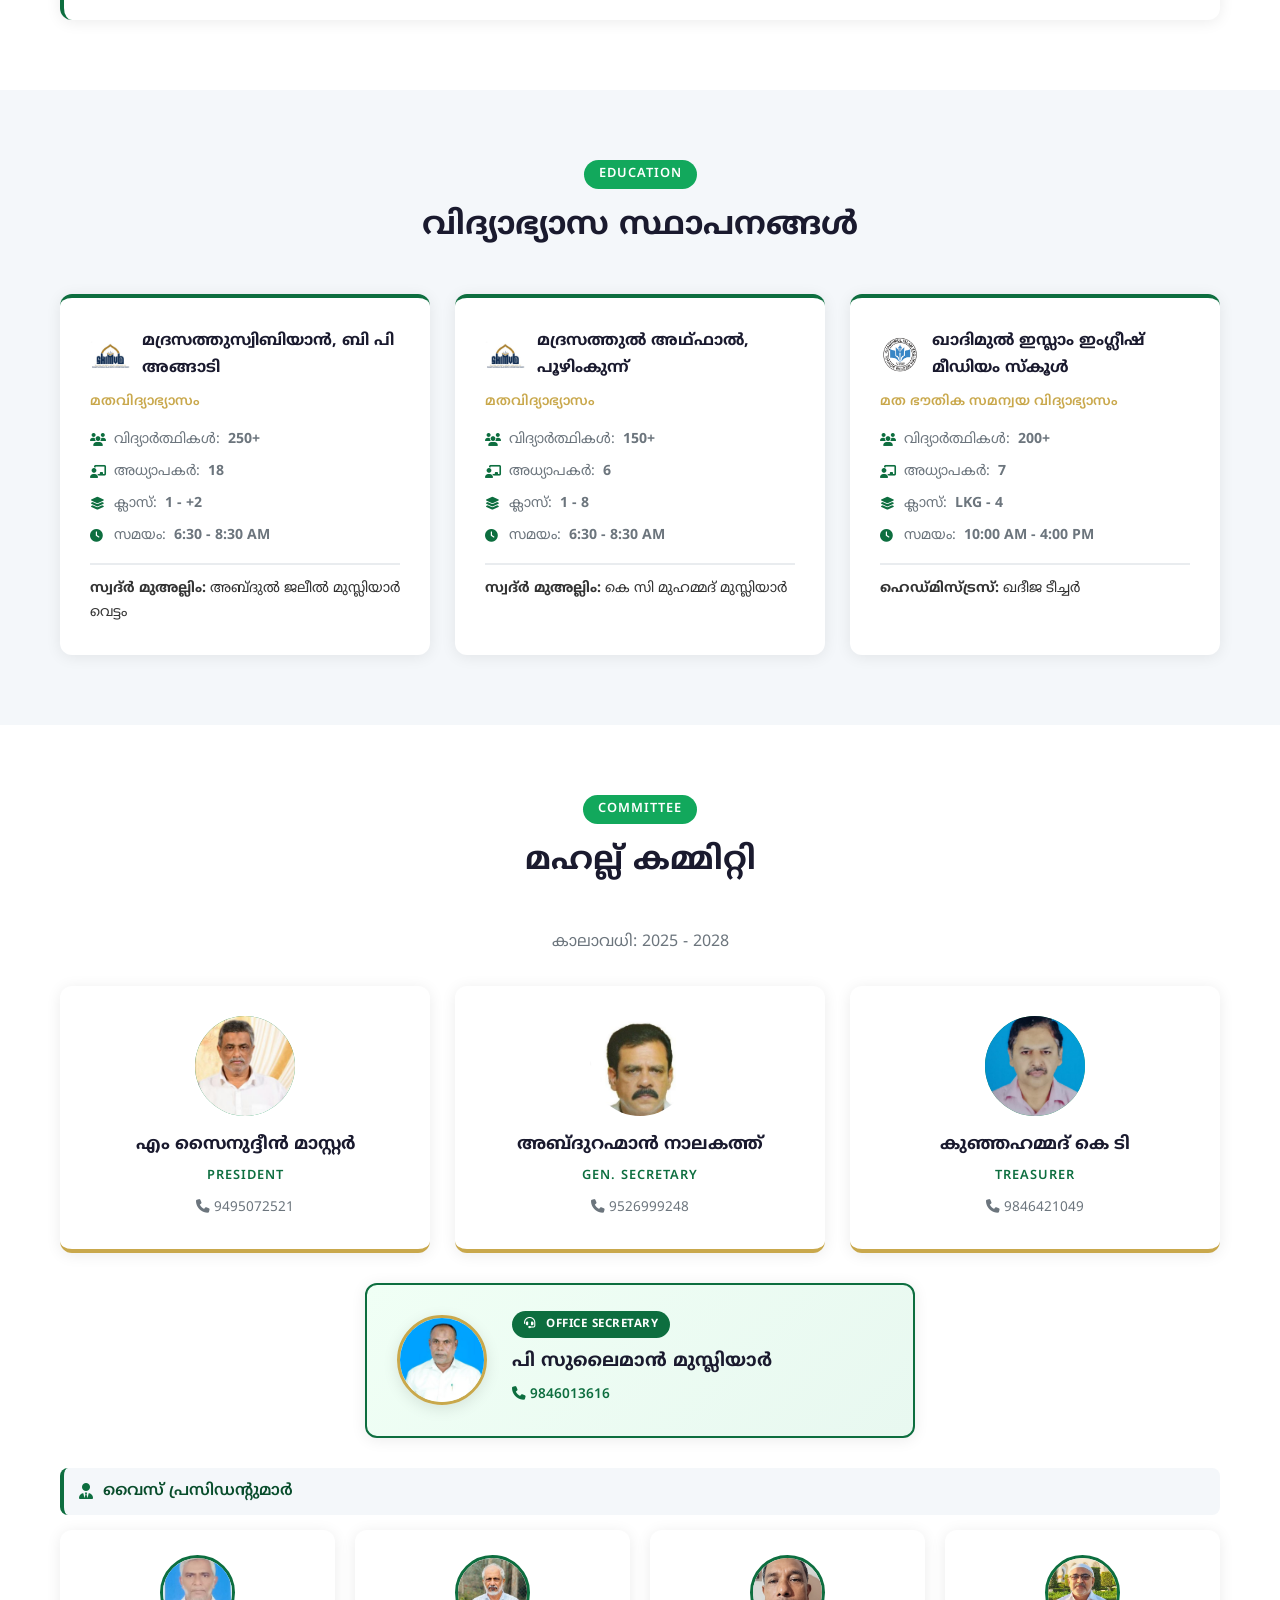
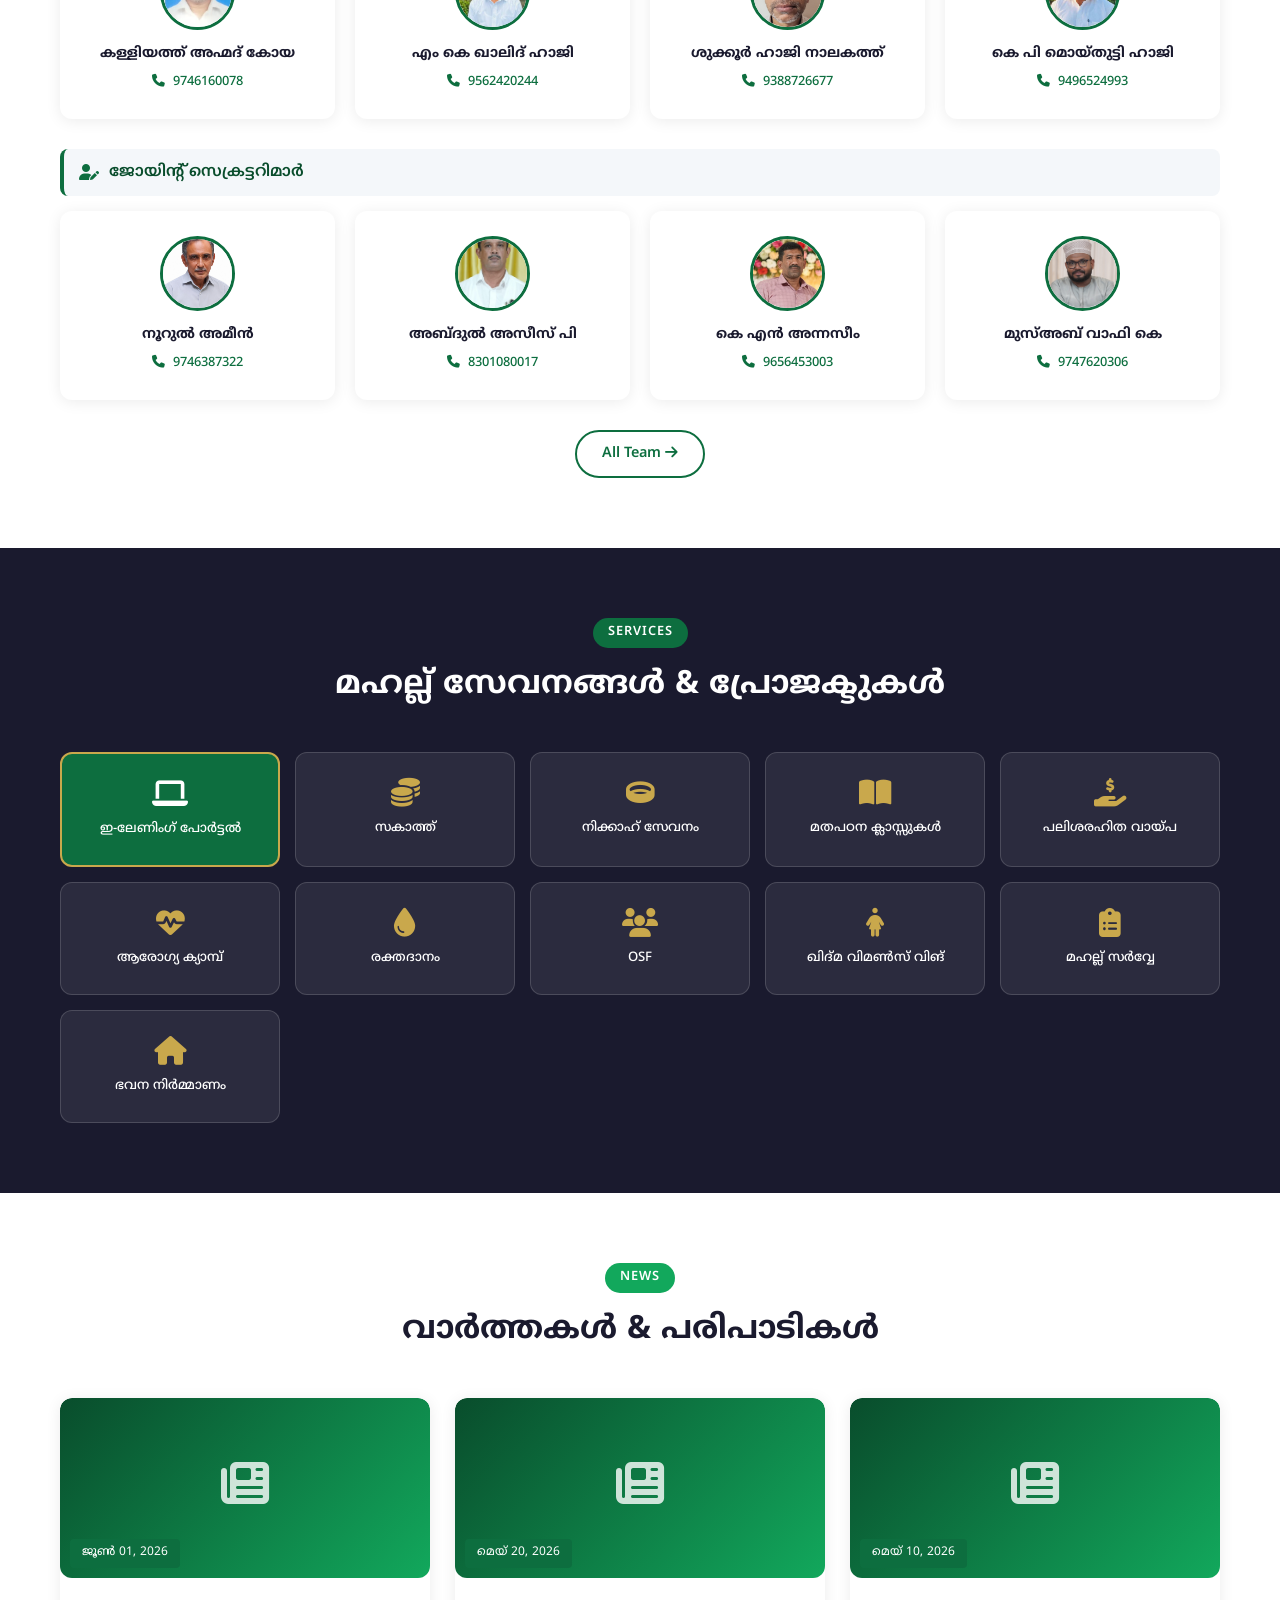
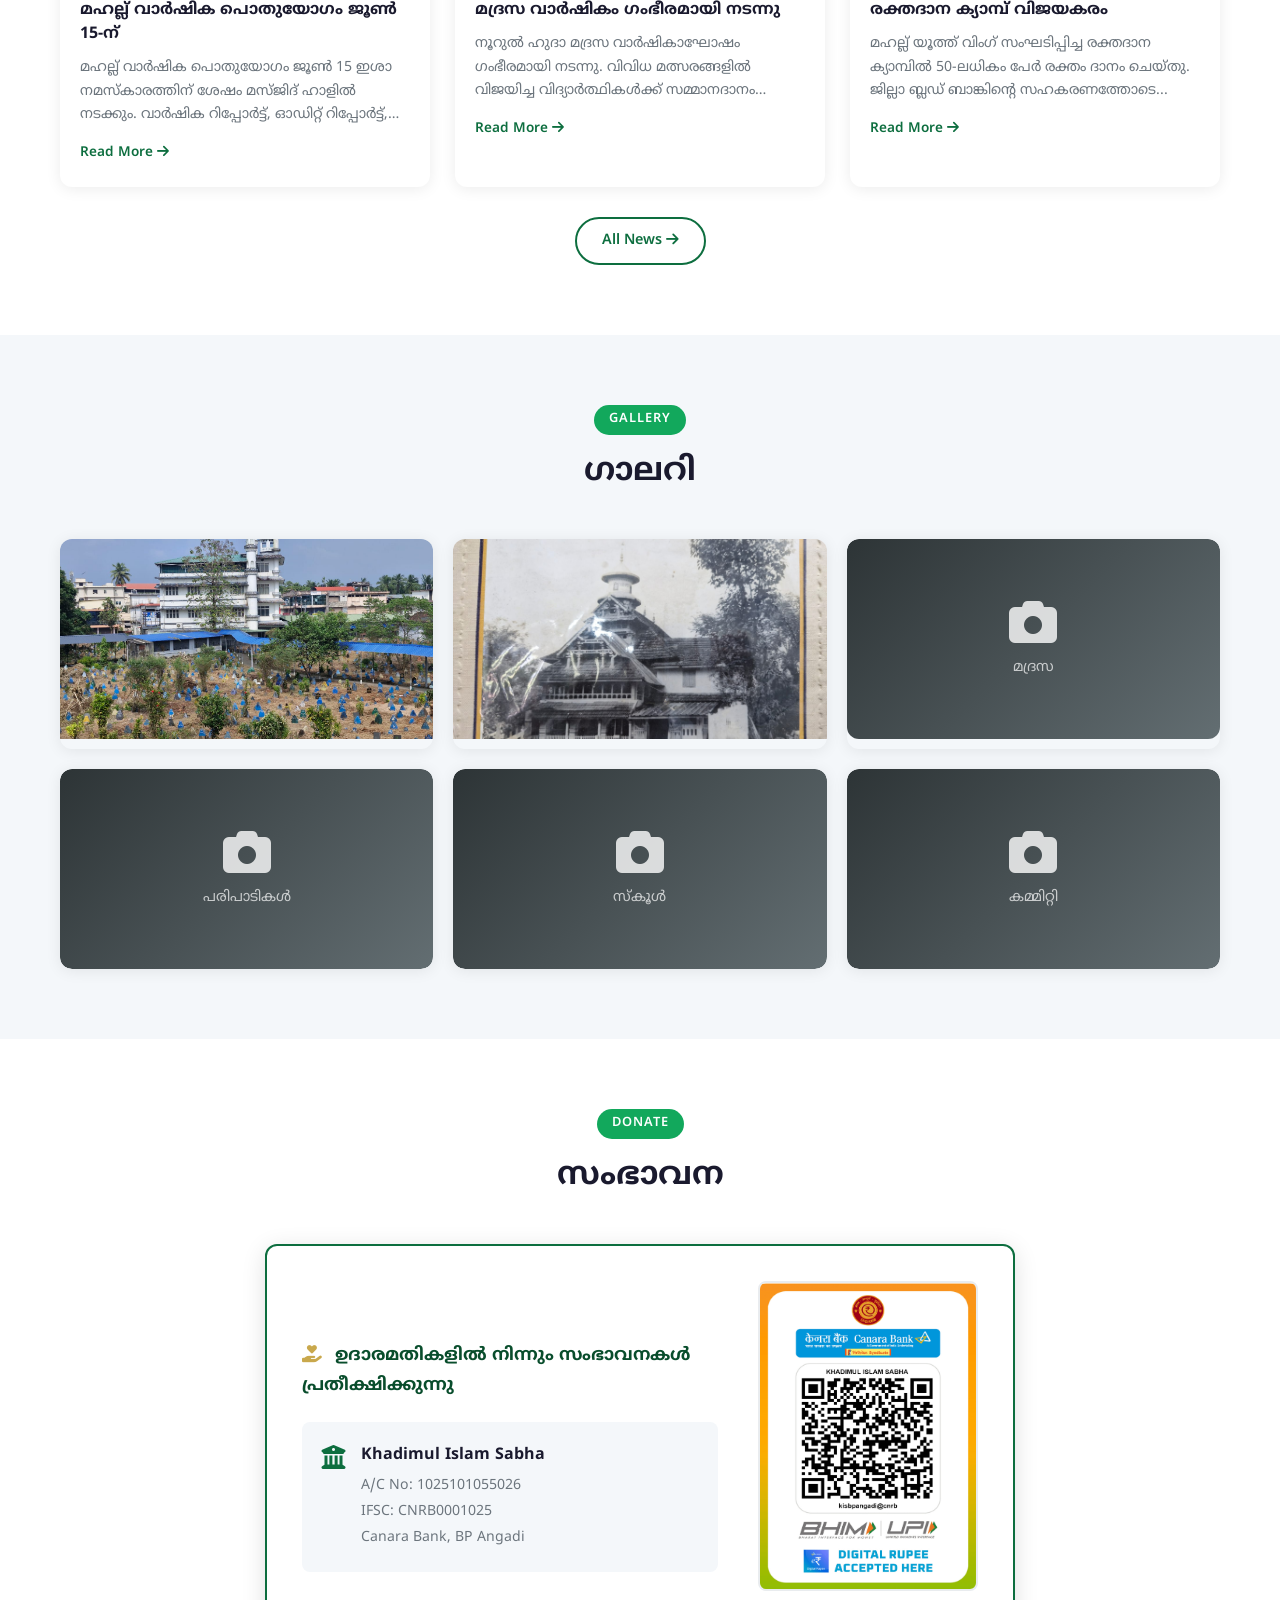
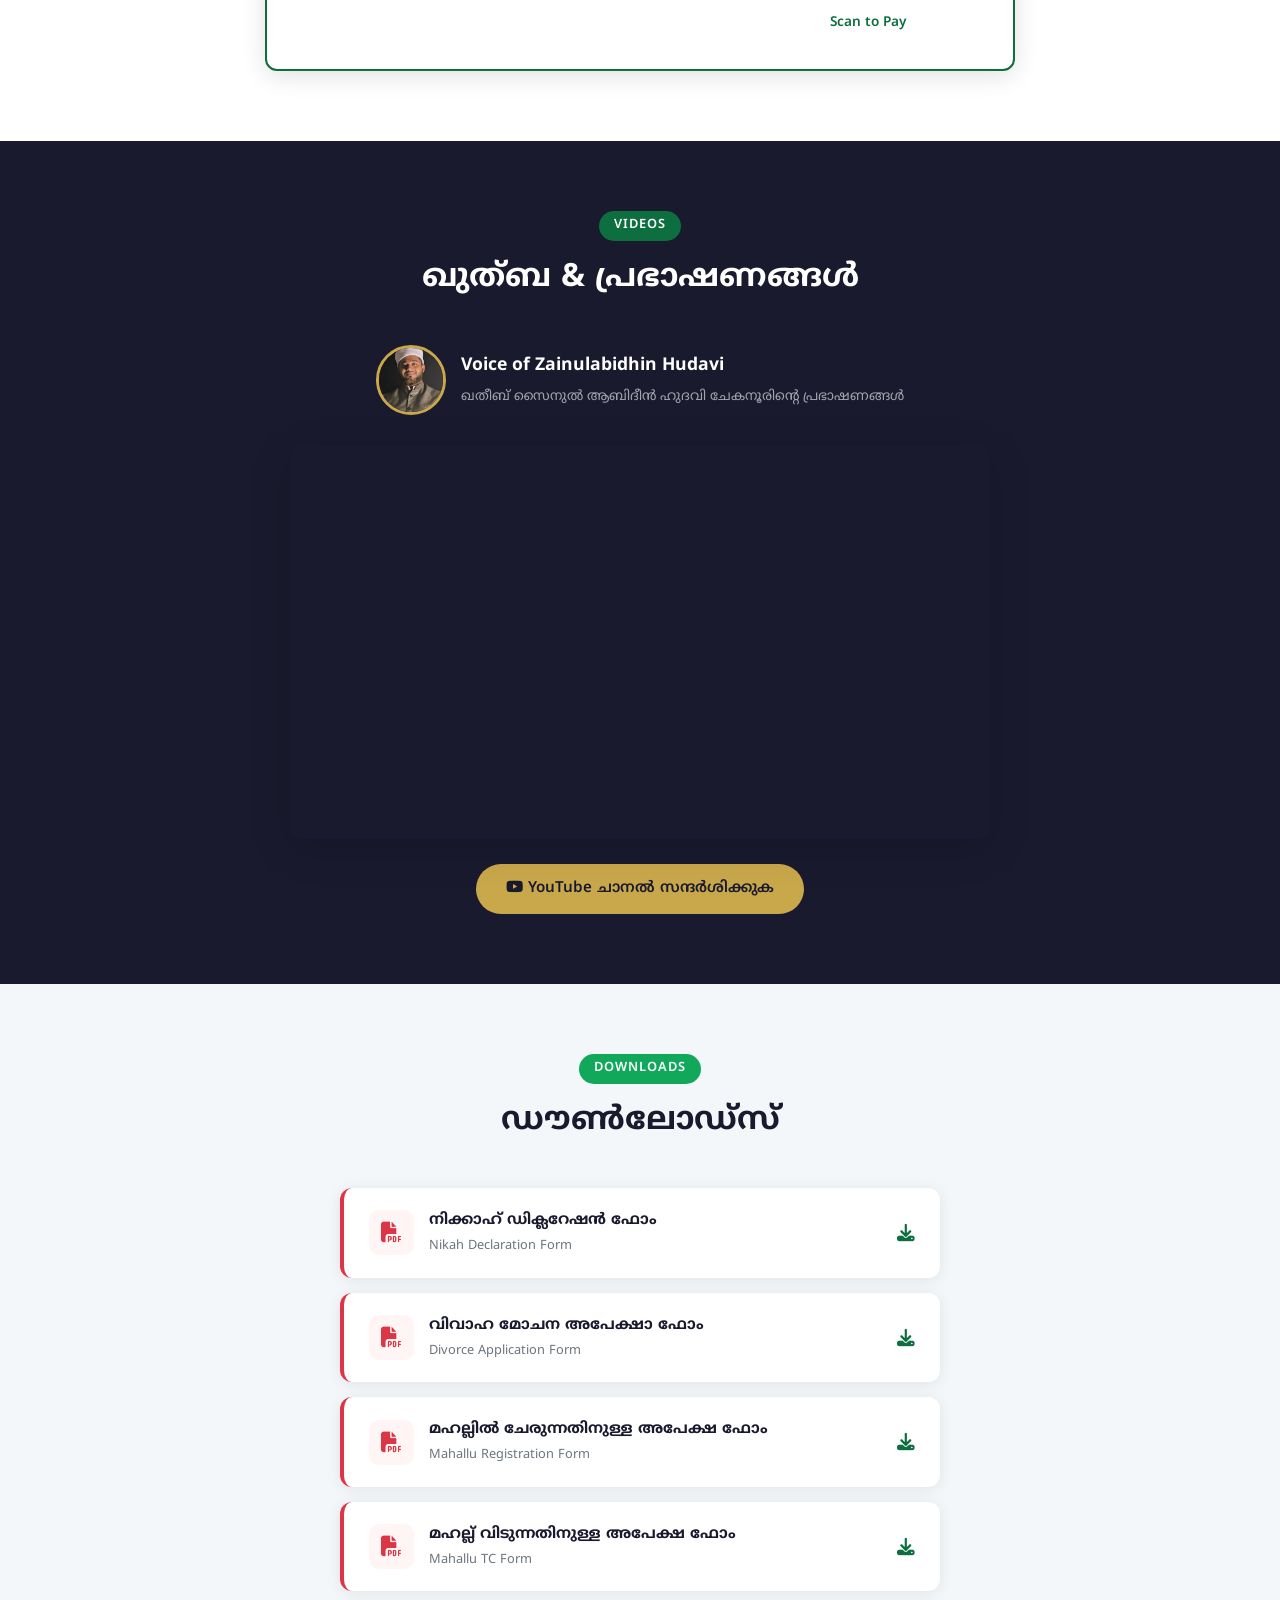
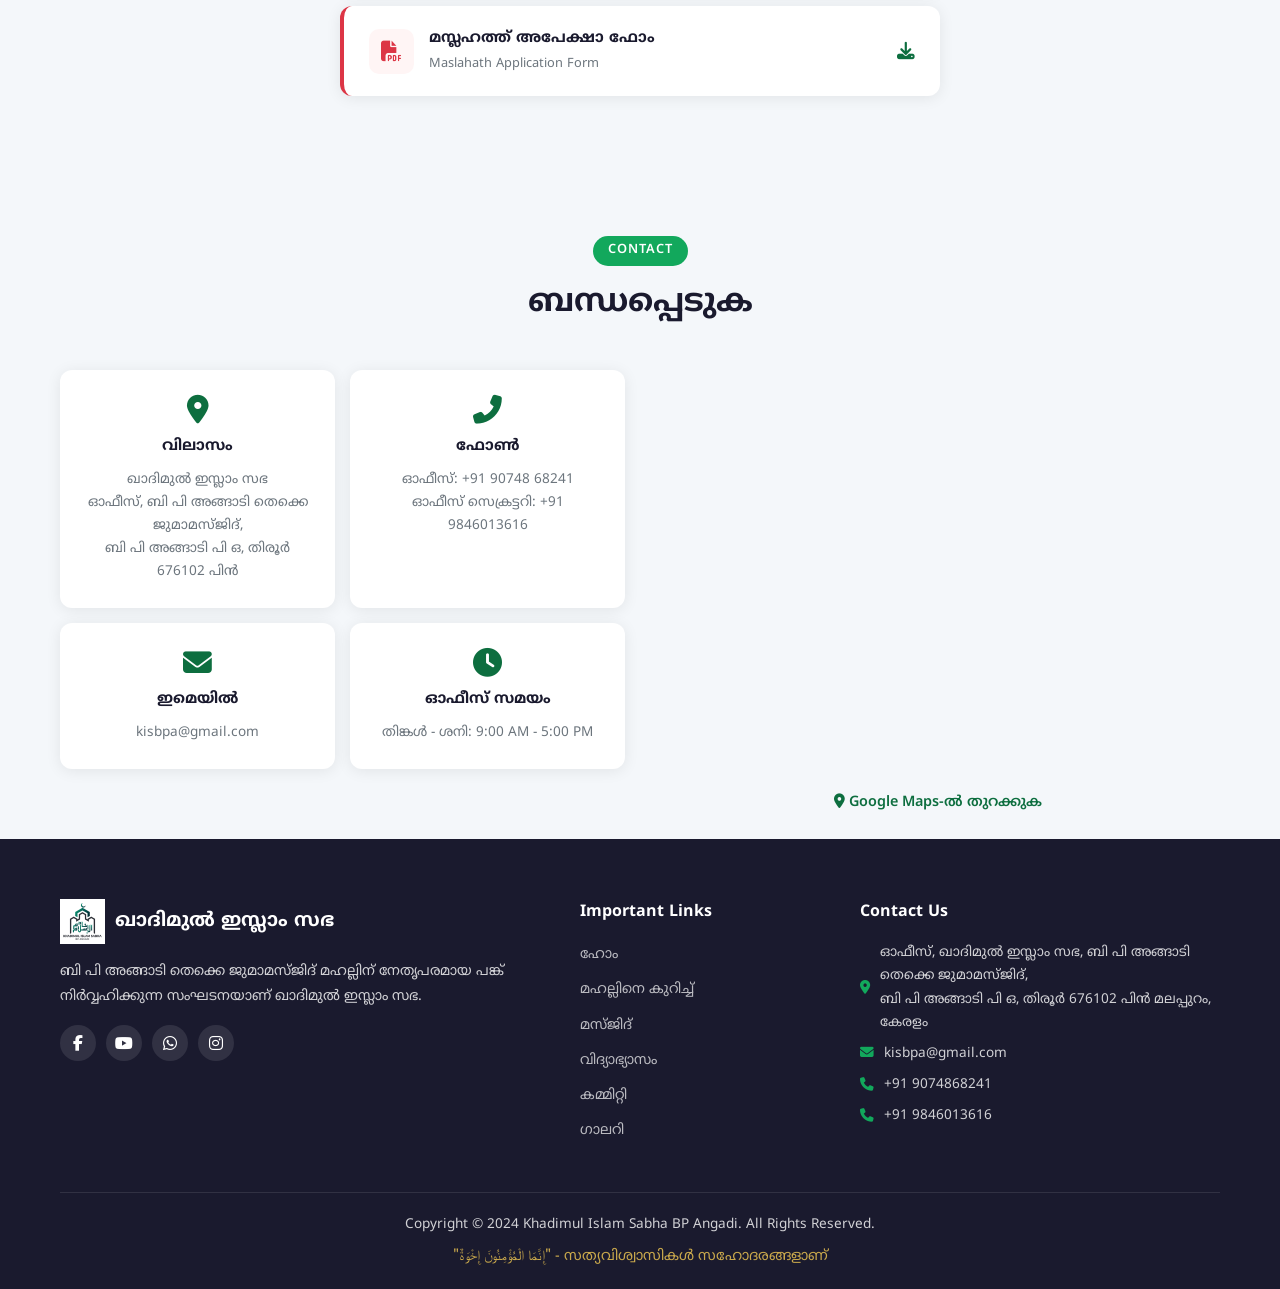
==== commit f6df39a9: "Add services page with descriptions, fix zakath icon to coins" ====
--- a/index.html
+++ b/index.html
@@ -501,43 +501,43 @@
                     <i class="fas fa-laptop"></i>
                     <span>ഇ-ലേണിംഗ് പോർട്ടൽ</span>
                 </a>
-                <a href="#" class="project-item">
-                    <i class="fas fa-hands-holding-heart"></i>
+                <a href="services.html#zakath" class="project-item">
+                    <i class="fas fa-coins"></i>
                     <span>സകാത്ത് </span>
                 </a>
-                <a href="#" class="project-item">
+                <a href="services.html#nikah" class="project-item">
                     <i class="fas fa-ring"></i>
                     <span>നിക്കാഹ് സേവനം</span>
                 </a>
-                <a href="#" class="project-item">
+                <a href="services.html#classes" class="project-item">
                     <i class="fas fa-book-open"></i>
                     <span>മതപഠന ക്ലാസ്സുകൾ</span>
                 </a>
-                <a href="#" class="project-item">
+                <a href="services.html#loan" class="project-item">
                     <i class="fas fa-hand-holding-usd"></i>
                     <span>പലിശരഹിത വായ്പ</span>
                 </a>
-                <a href="#" class="project-item">
+                <a href="services.html#health" class="project-item">
                     <i class="fas fa-heartbeat"></i>
                     <span>ആരോഗ്യ ക്യാമ്പ്</span>
                 </a>
-                <a href="#" class="project-item">
+                <a href="services.html#blood" class="project-item">
                     <i class="fas fa-tint"></i>
                     <span>രക്തദാനം</span>
                 </a>
-                <a href="#" class="project-item">
+                <a href="services.html#osf" class="project-item">
                     <i class="fas fa-users"></i>
                     <span>OSF</span>
                 </a>
-                <a href="#" class="project-item">
+                <a href="services.html#women" class="project-item">
                     <i class="fas fa-female"></i>
                     <span>ഖിദ്മ വിമൺസ് വിങ്</span>
                 </a>
-                <a href="#" class="project-item">
+                <a href="services.html#survey" class="project-item">
                     <i class="fas fa-clipboard-list"></i>
                     <span>മഹല്ല് സർവ്വേ</span>
                 </a>
-                <a href="#" class="project-item">
+                <a href="services.html#housing" class="project-item">
                     <i class="fas fa-home"></i>
                     <span>ഭവന നിർമ്മാണം</span>
                 </a>
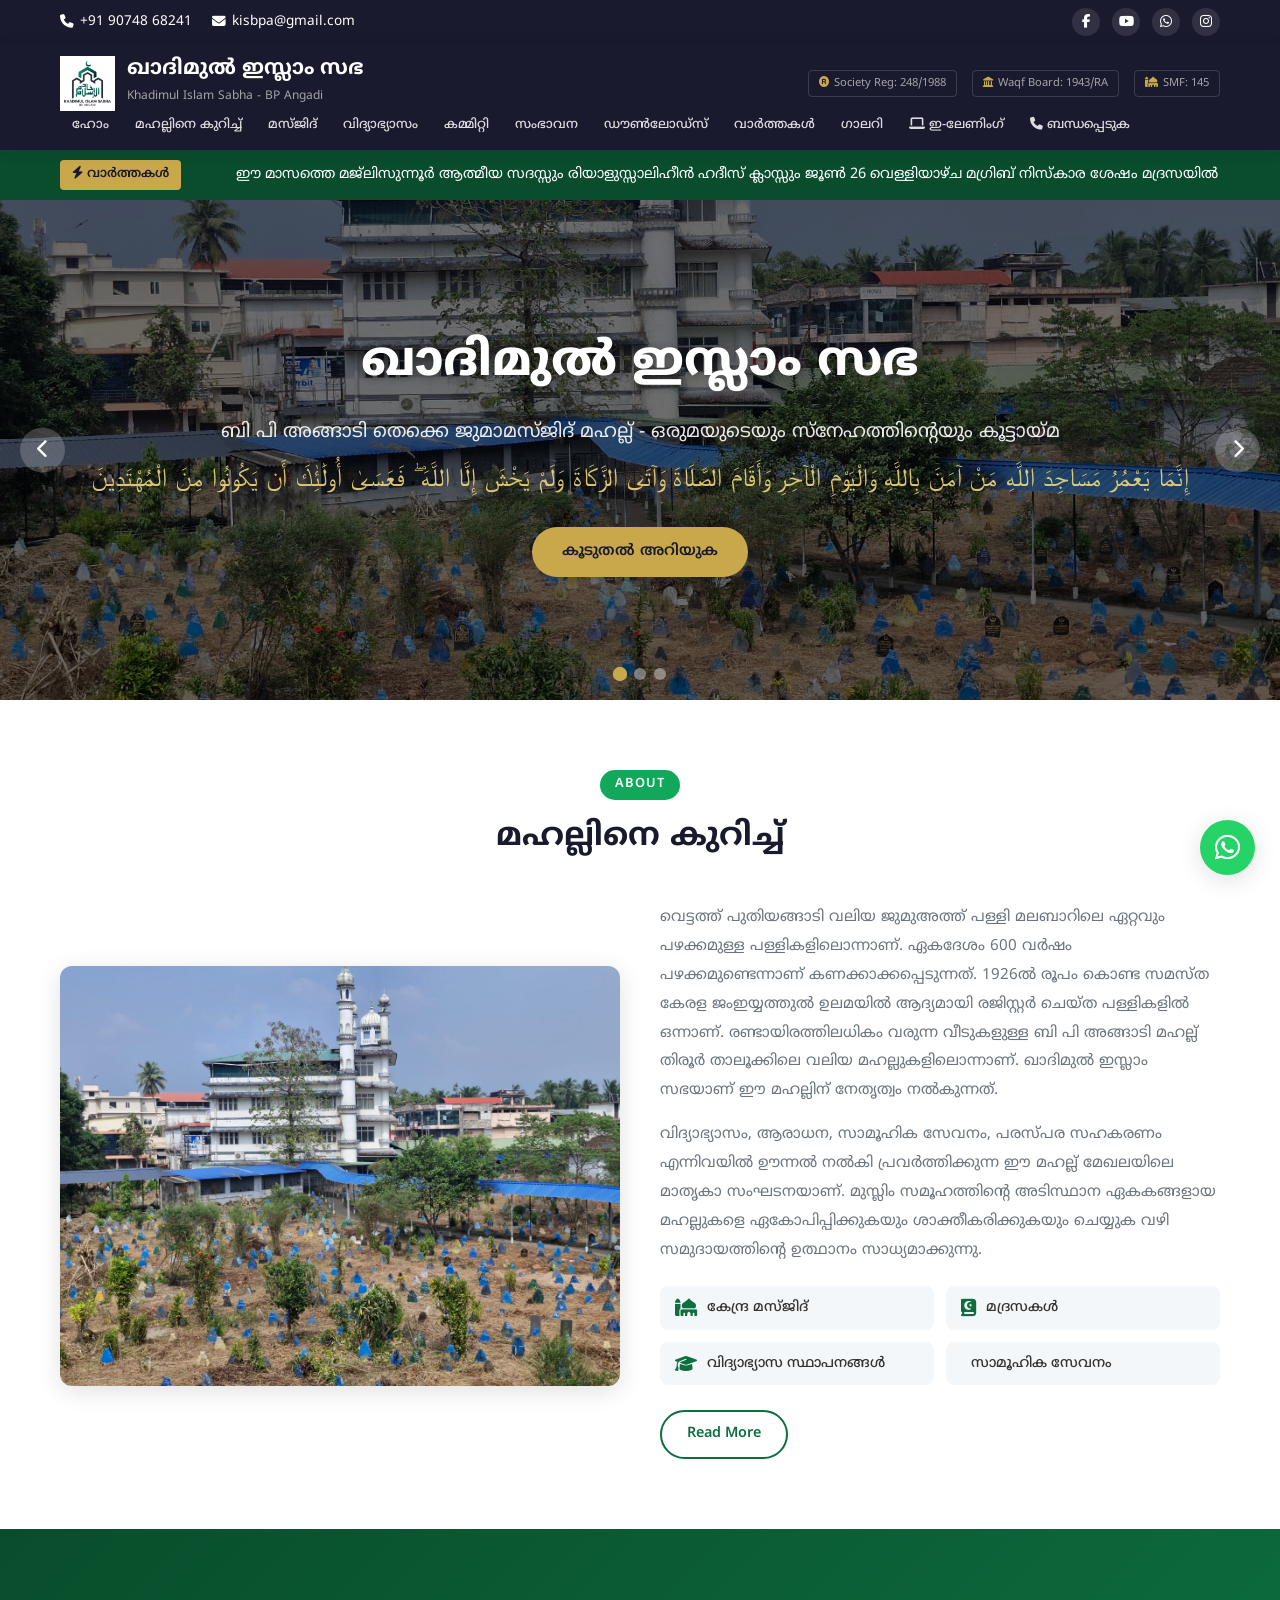
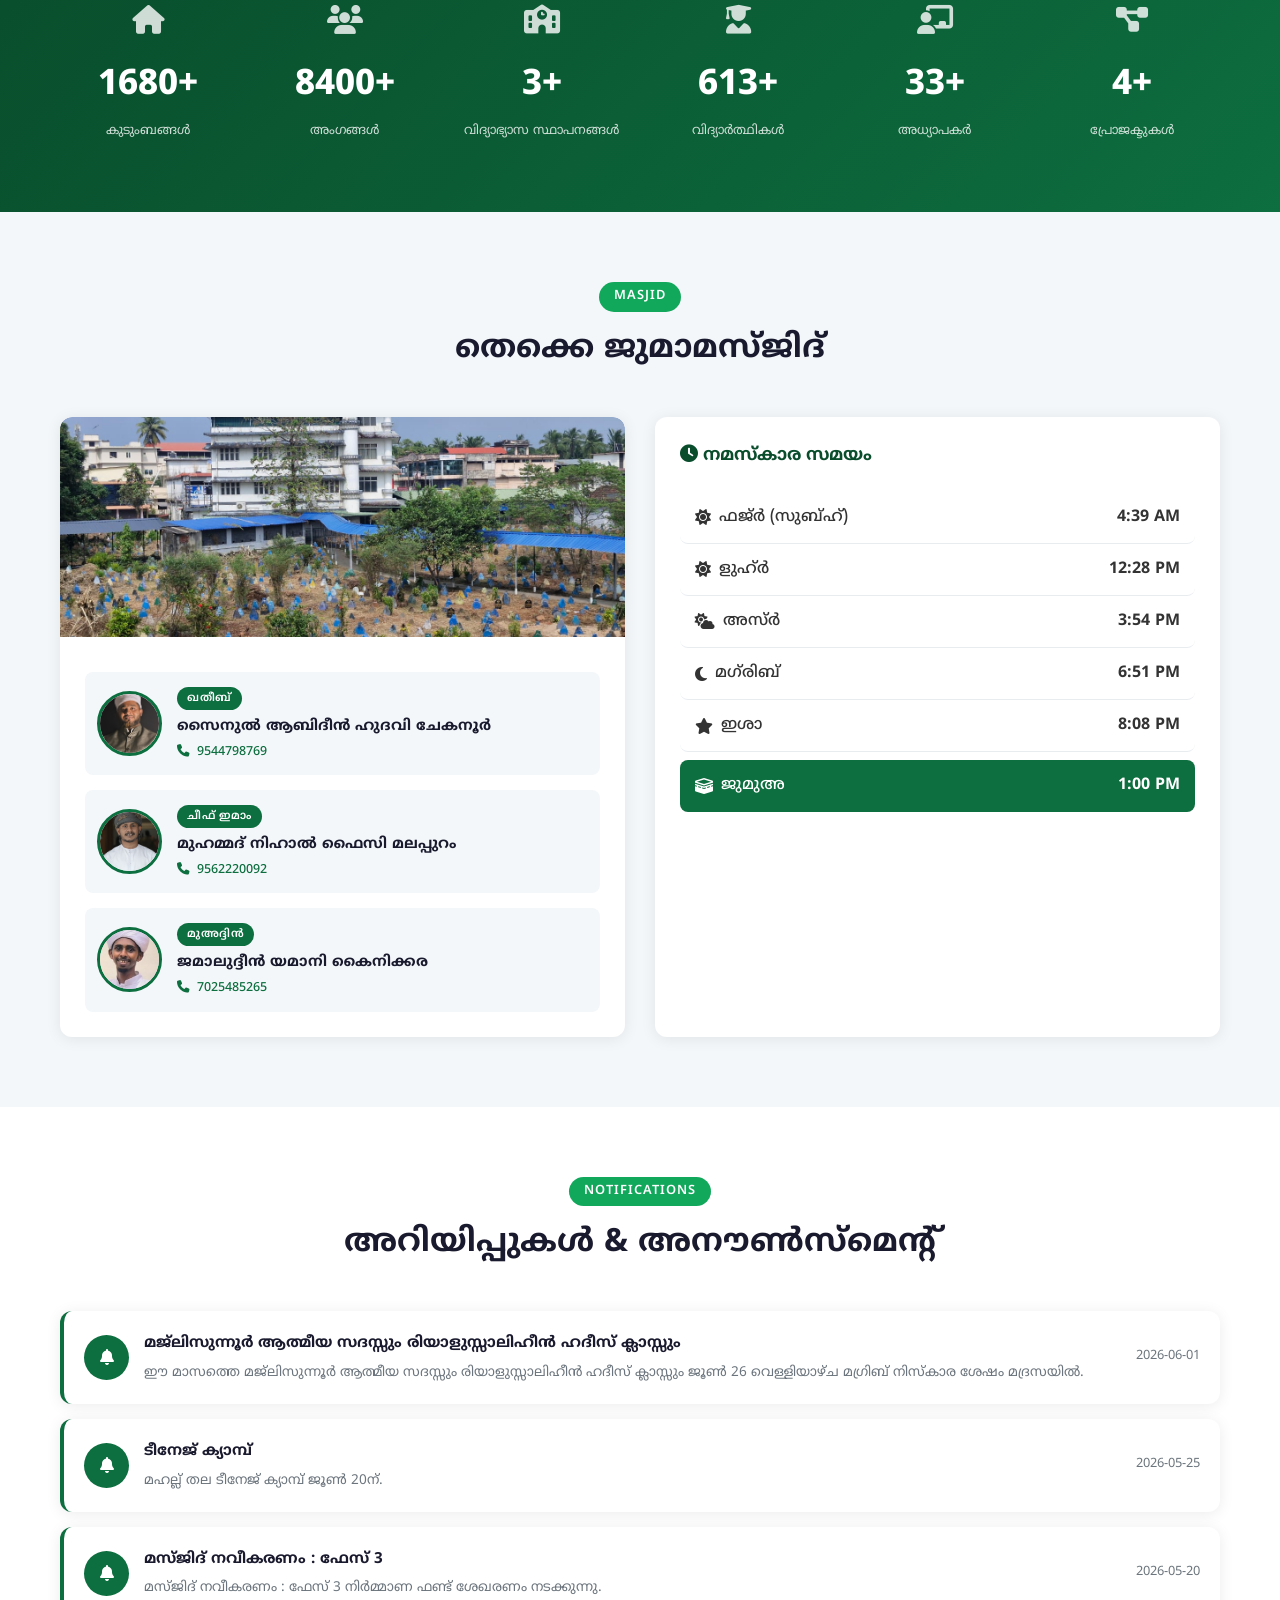
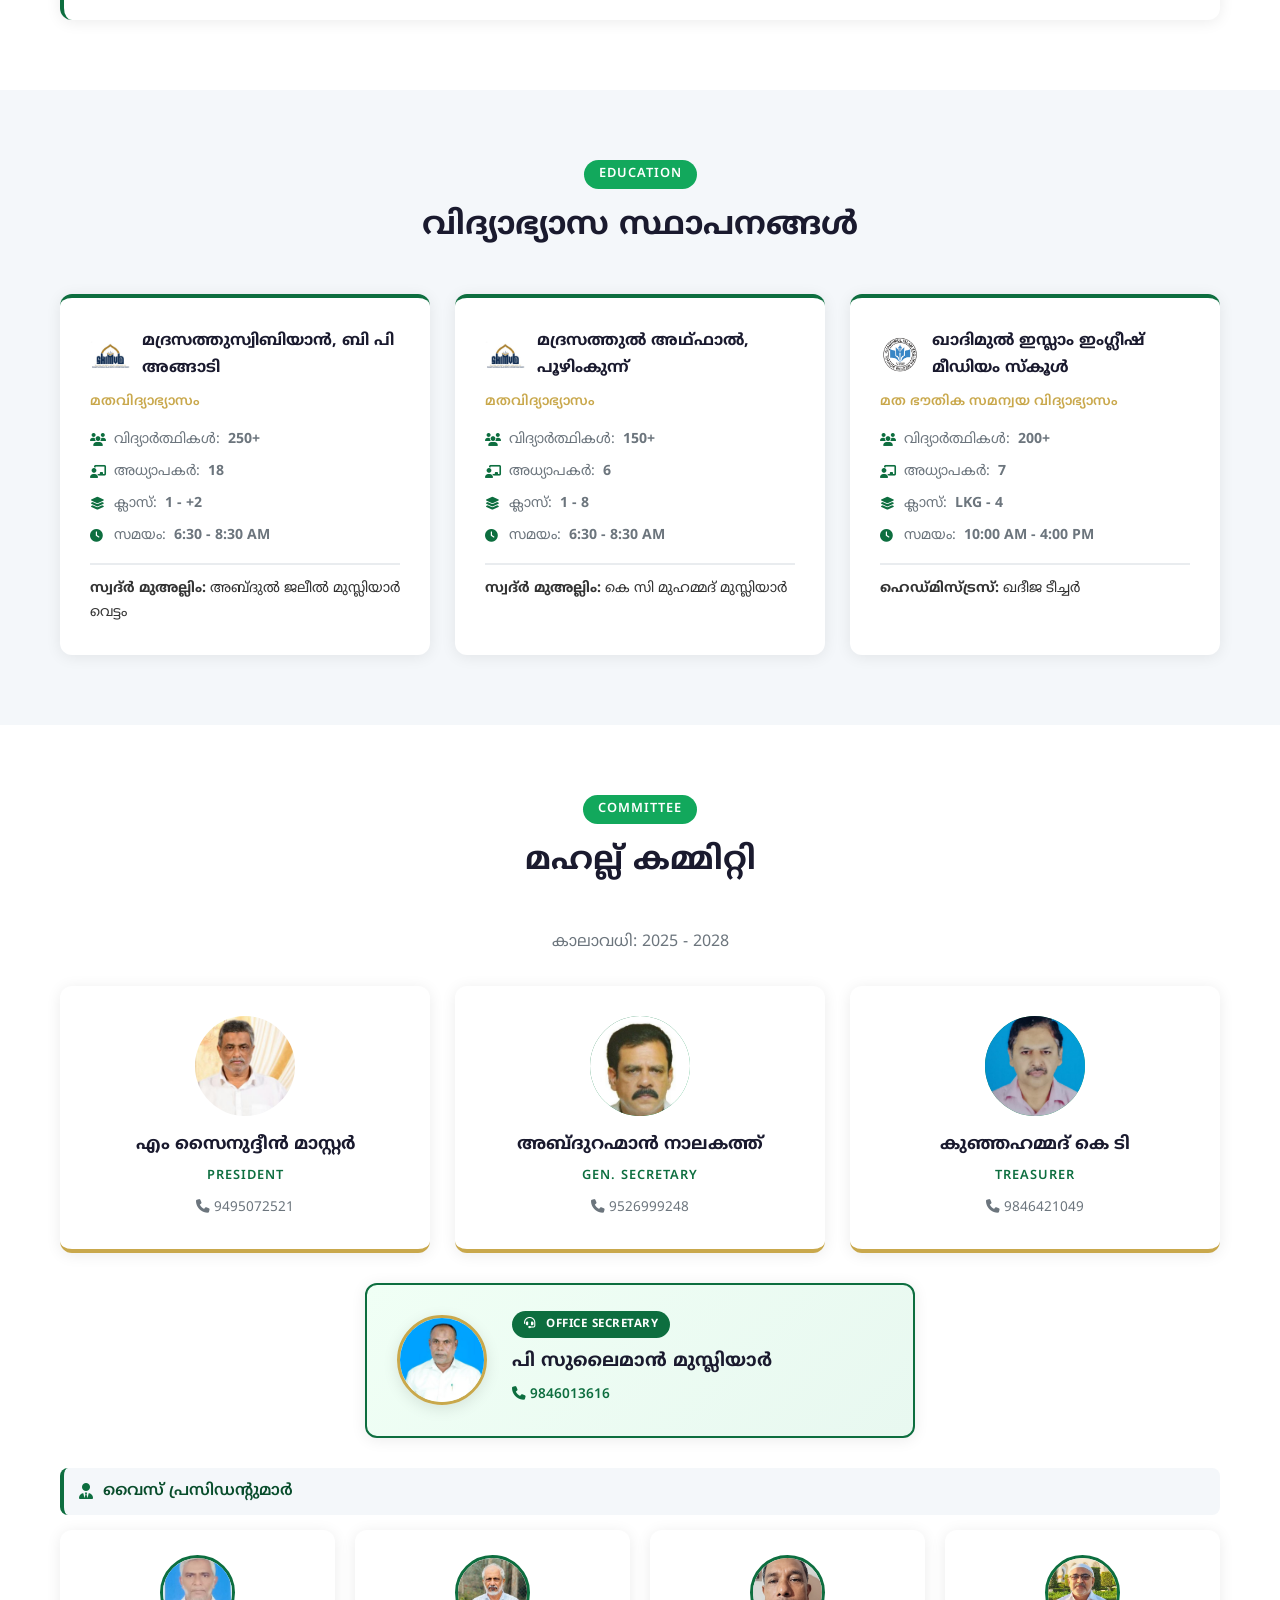
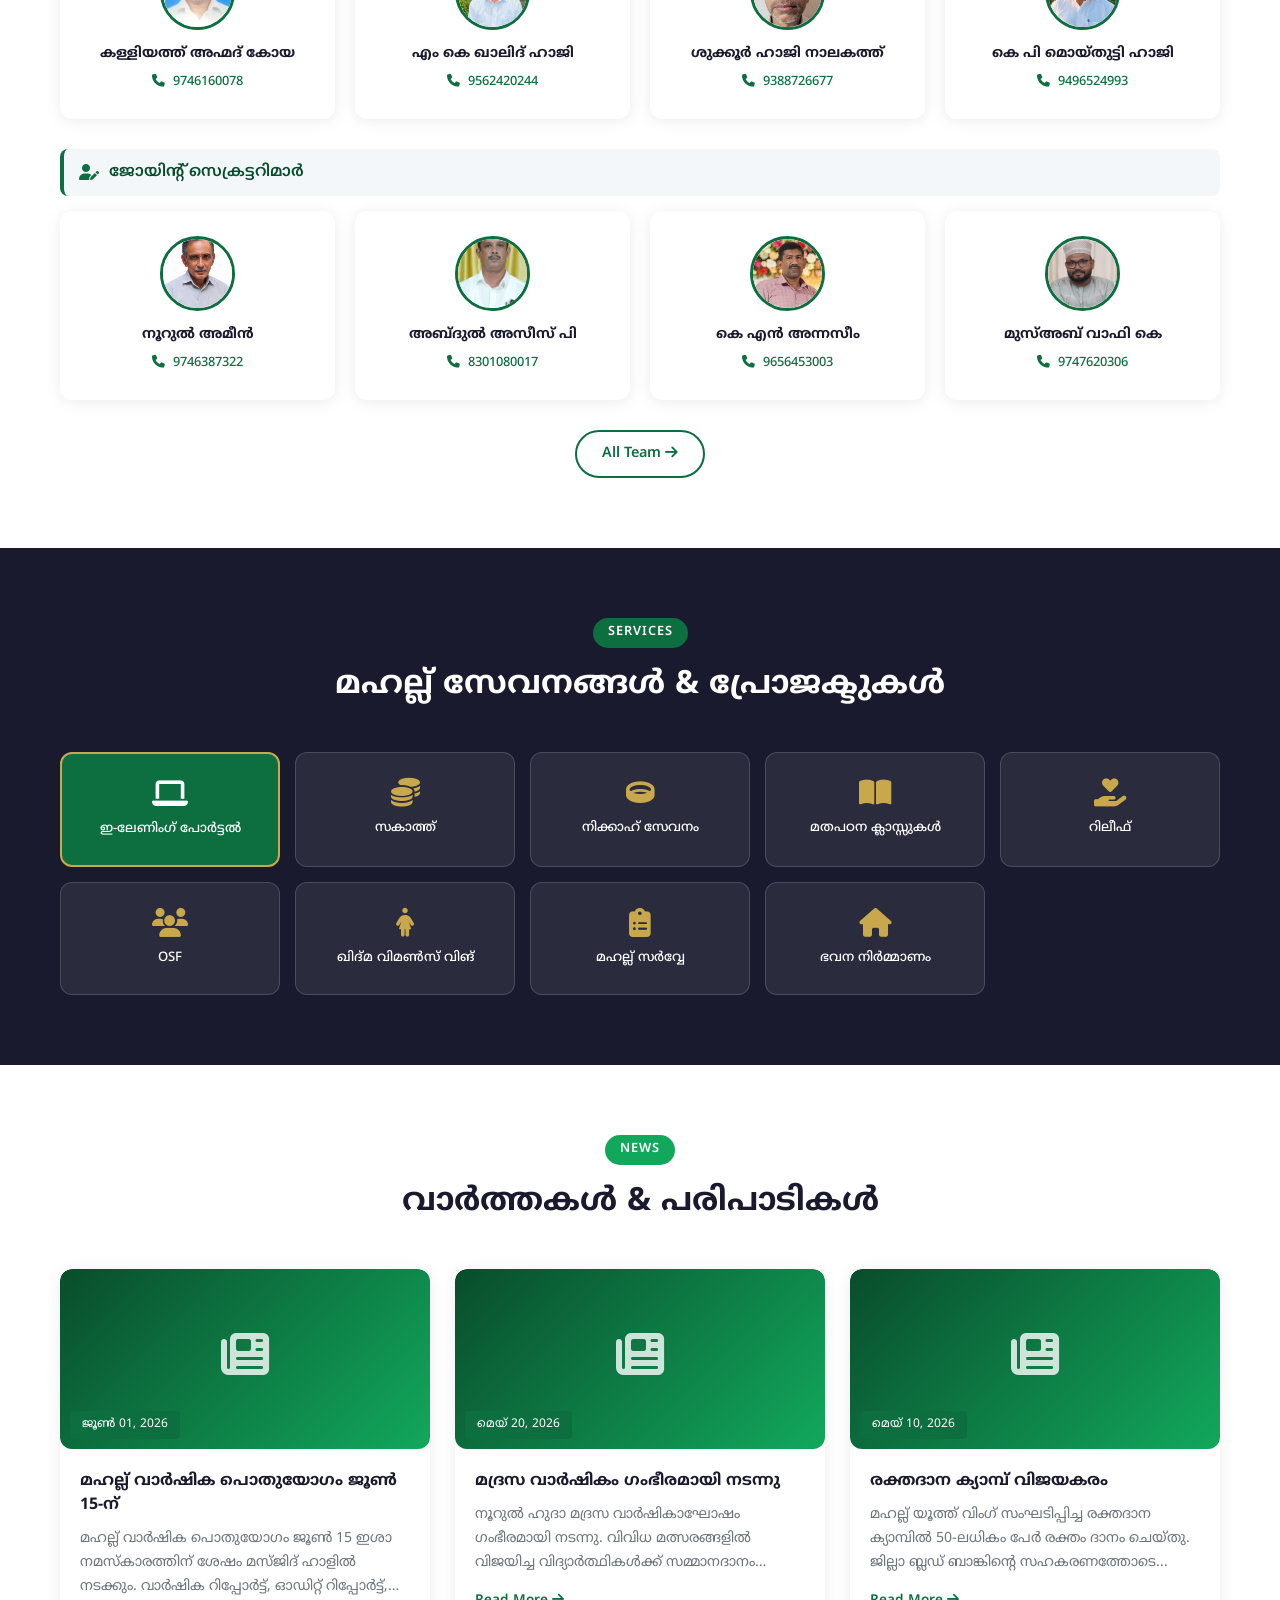
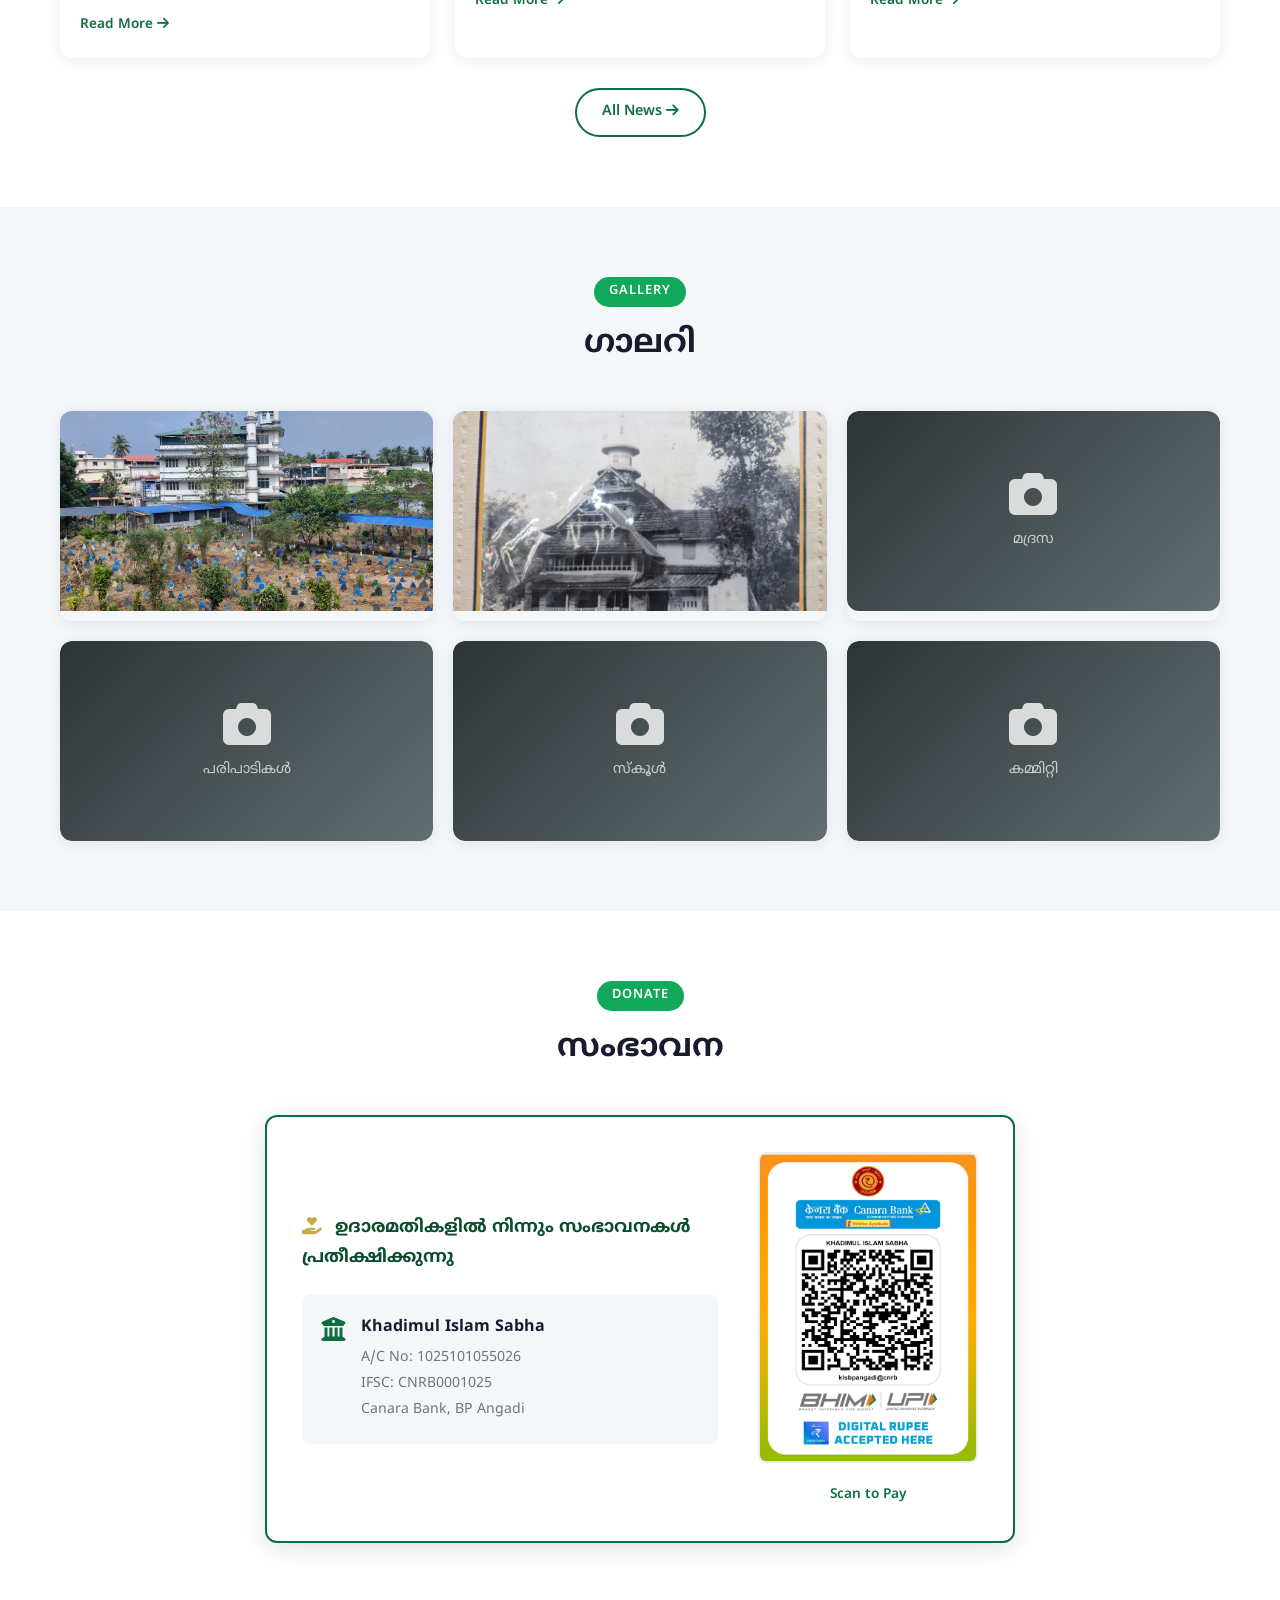
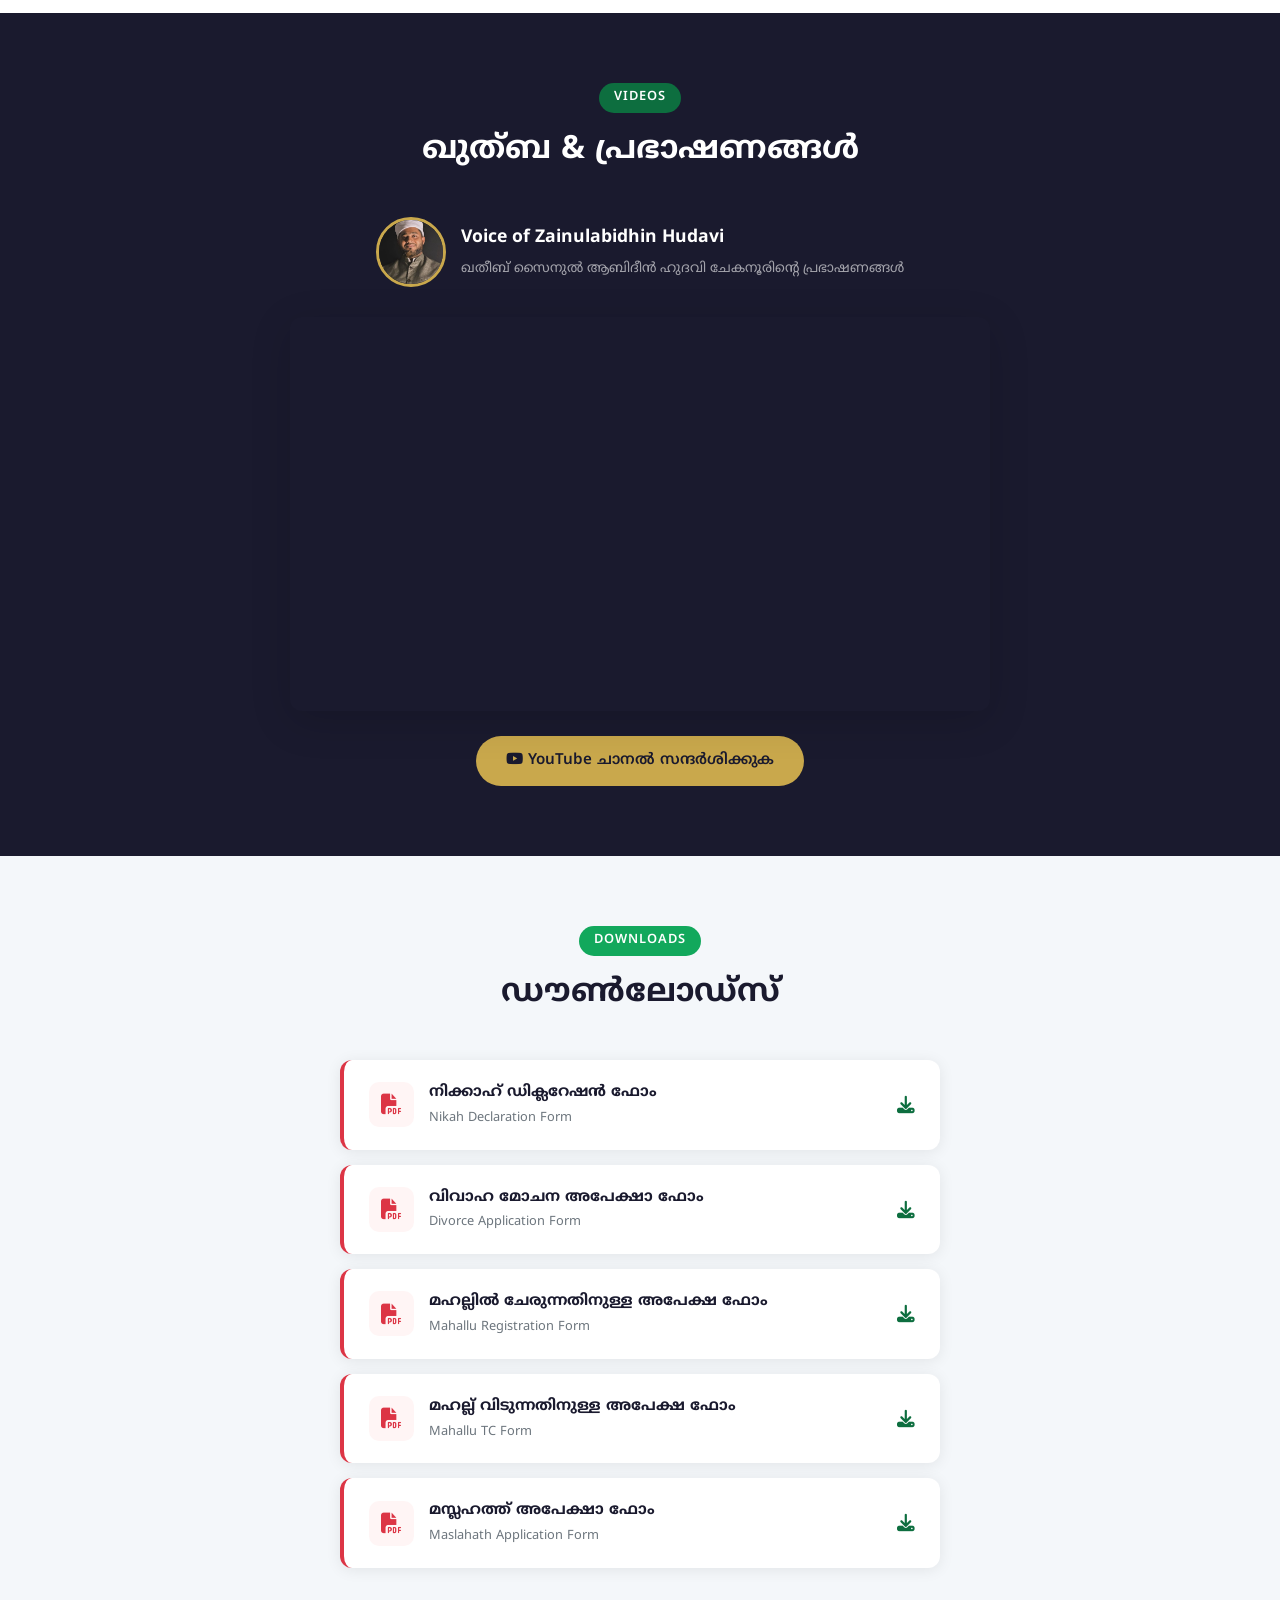
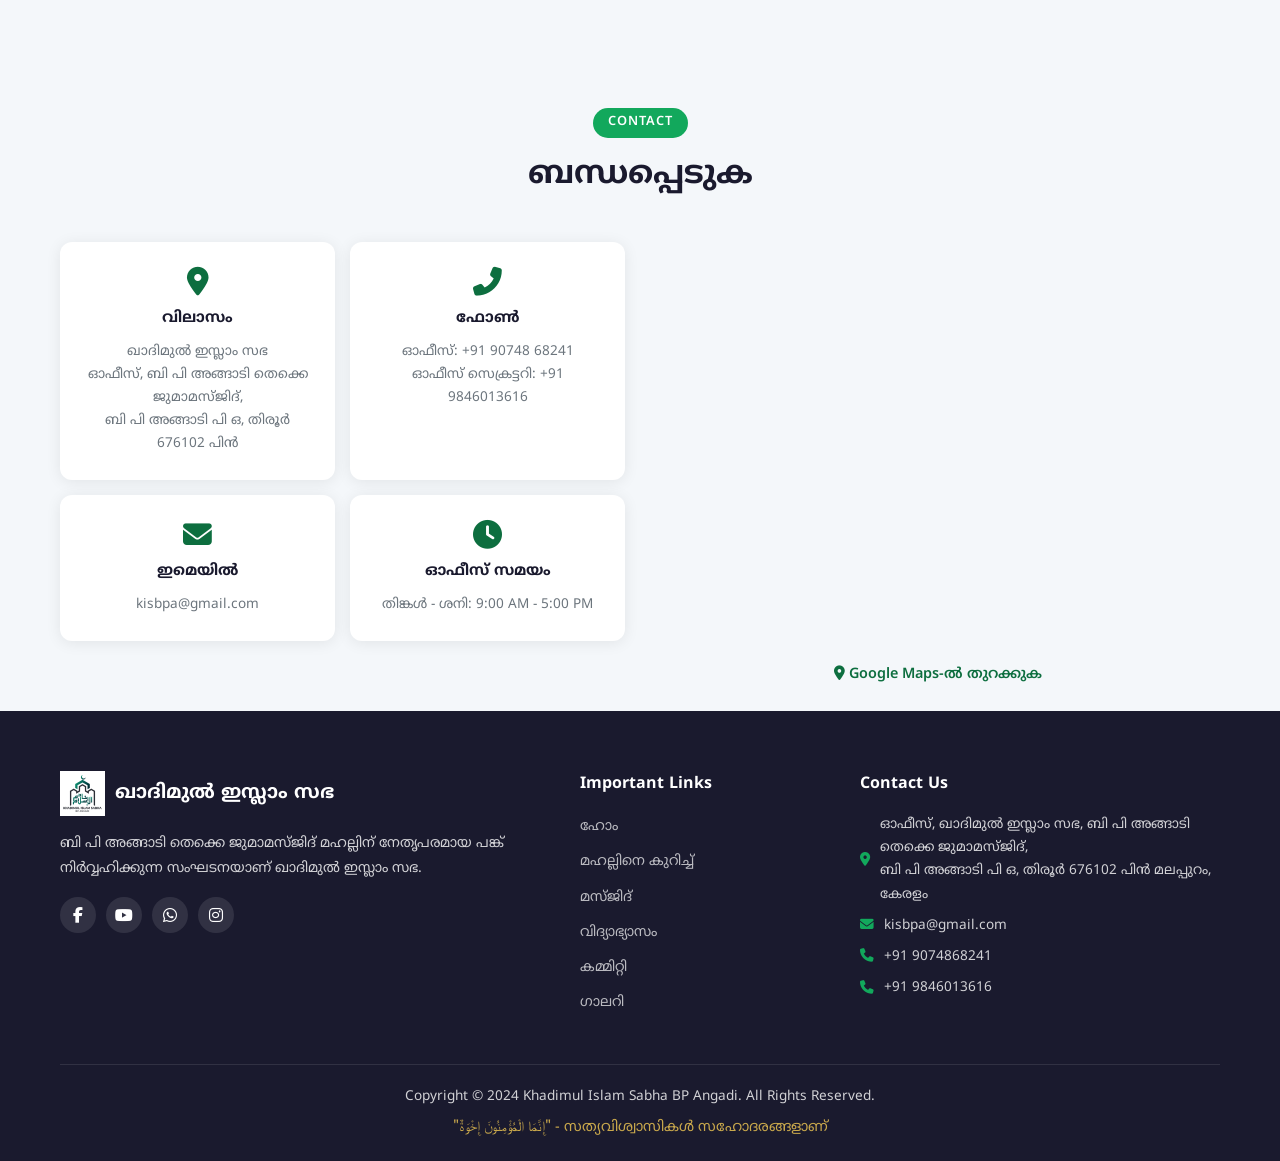
==== commit 02f39fe1: "Replace loan/health/blood with Relief service" ====
--- a/index.html
+++ b/index.html
@@ -514,16 +514,8 @@
                     <span>മതപഠന ക്ലാസ്സുകൾ</span>
                 </a>
                 <a href="services.html#loan" class="project-item">
-                    <i class="fas fa-hand-holding-usd"></i>
-                    <span>പലിശരഹിത വായ്പ</span>
-                </a>
-                <a href="services.html#health" class="project-item">
-                    <i class="fas fa-heartbeat"></i>
-                    <span>ആരോഗ്യ ക്യാമ്പ്</span>
-                </a>
-                <a href="services.html#blood" class="project-item">
-                    <i class="fas fa-tint"></i>
-                    <span>രക്തദാനം</span>
+                    <i class="fas fa-hand-holding-heart"></i>
+                    <span>റിലീഫ്</span>
                 </a>
                 <a href="services.html#osf" class="project-item">
                     <i class="fas fa-users"></i>
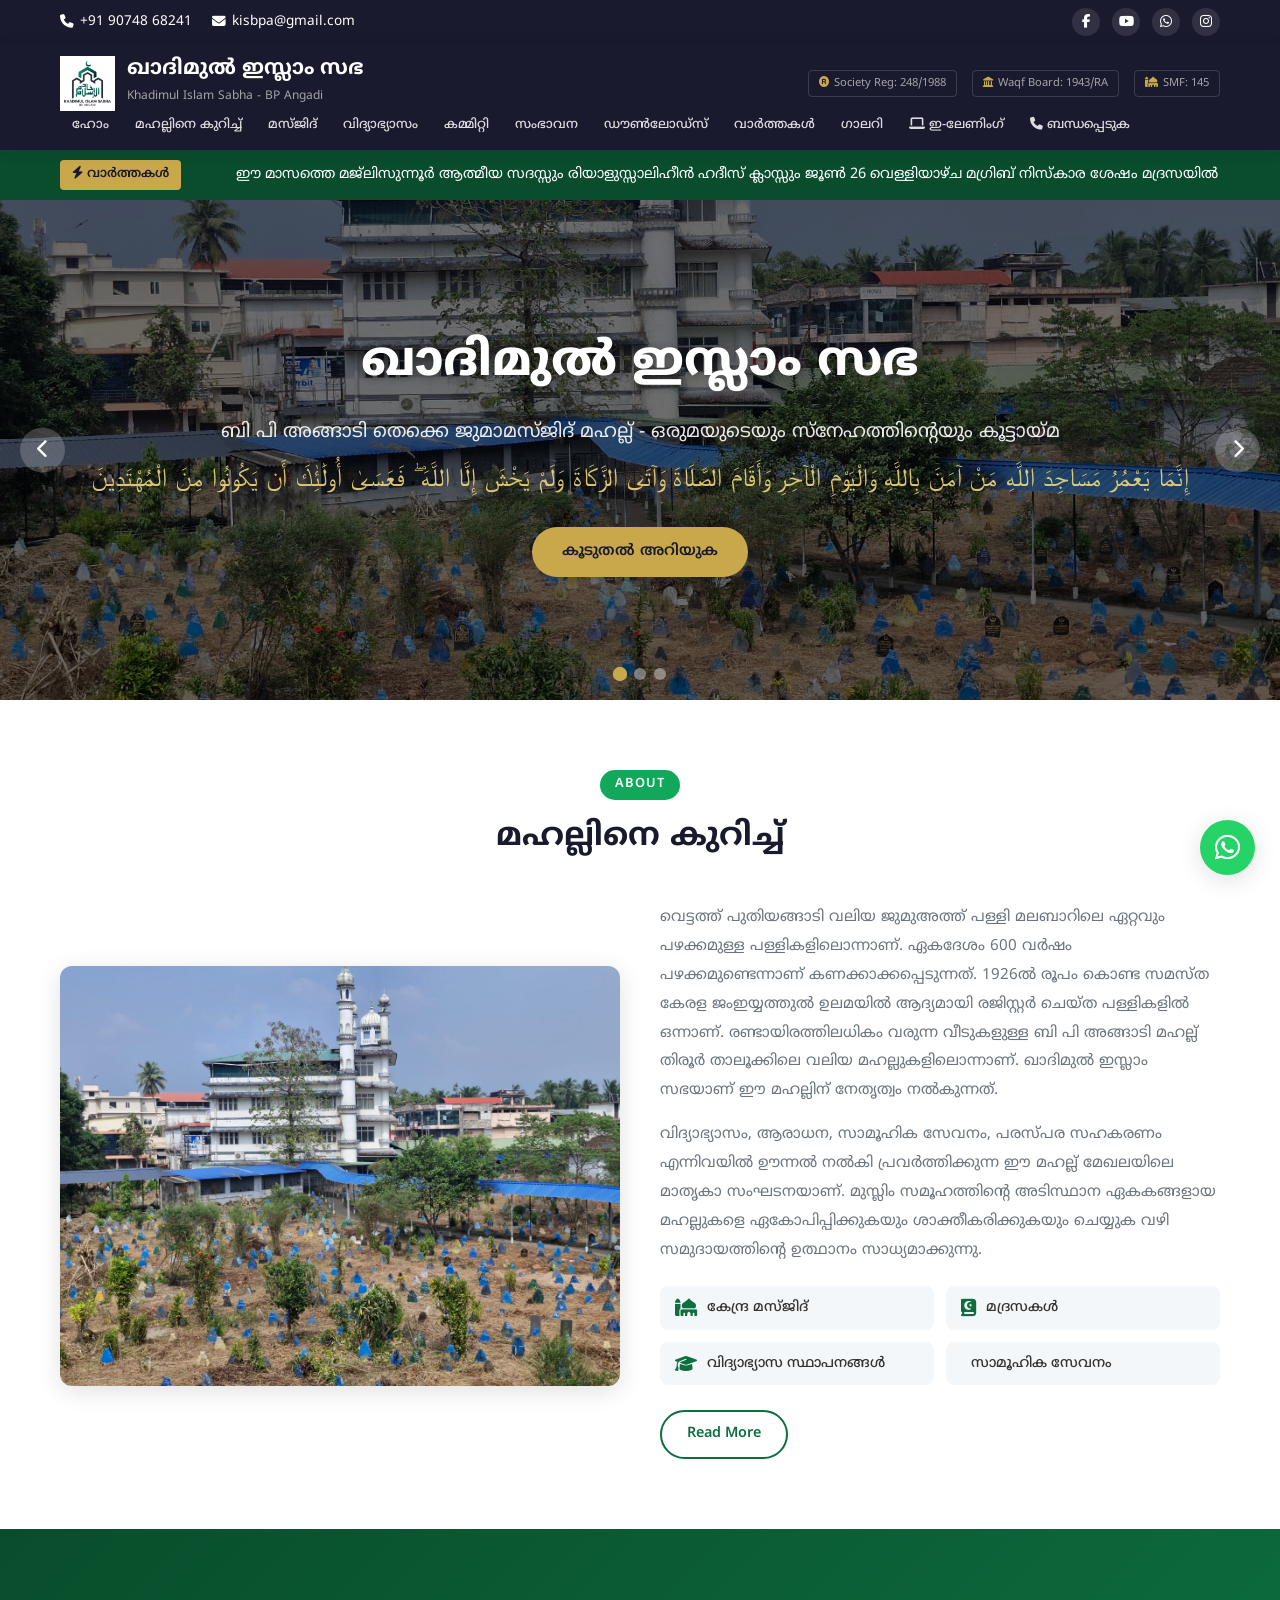
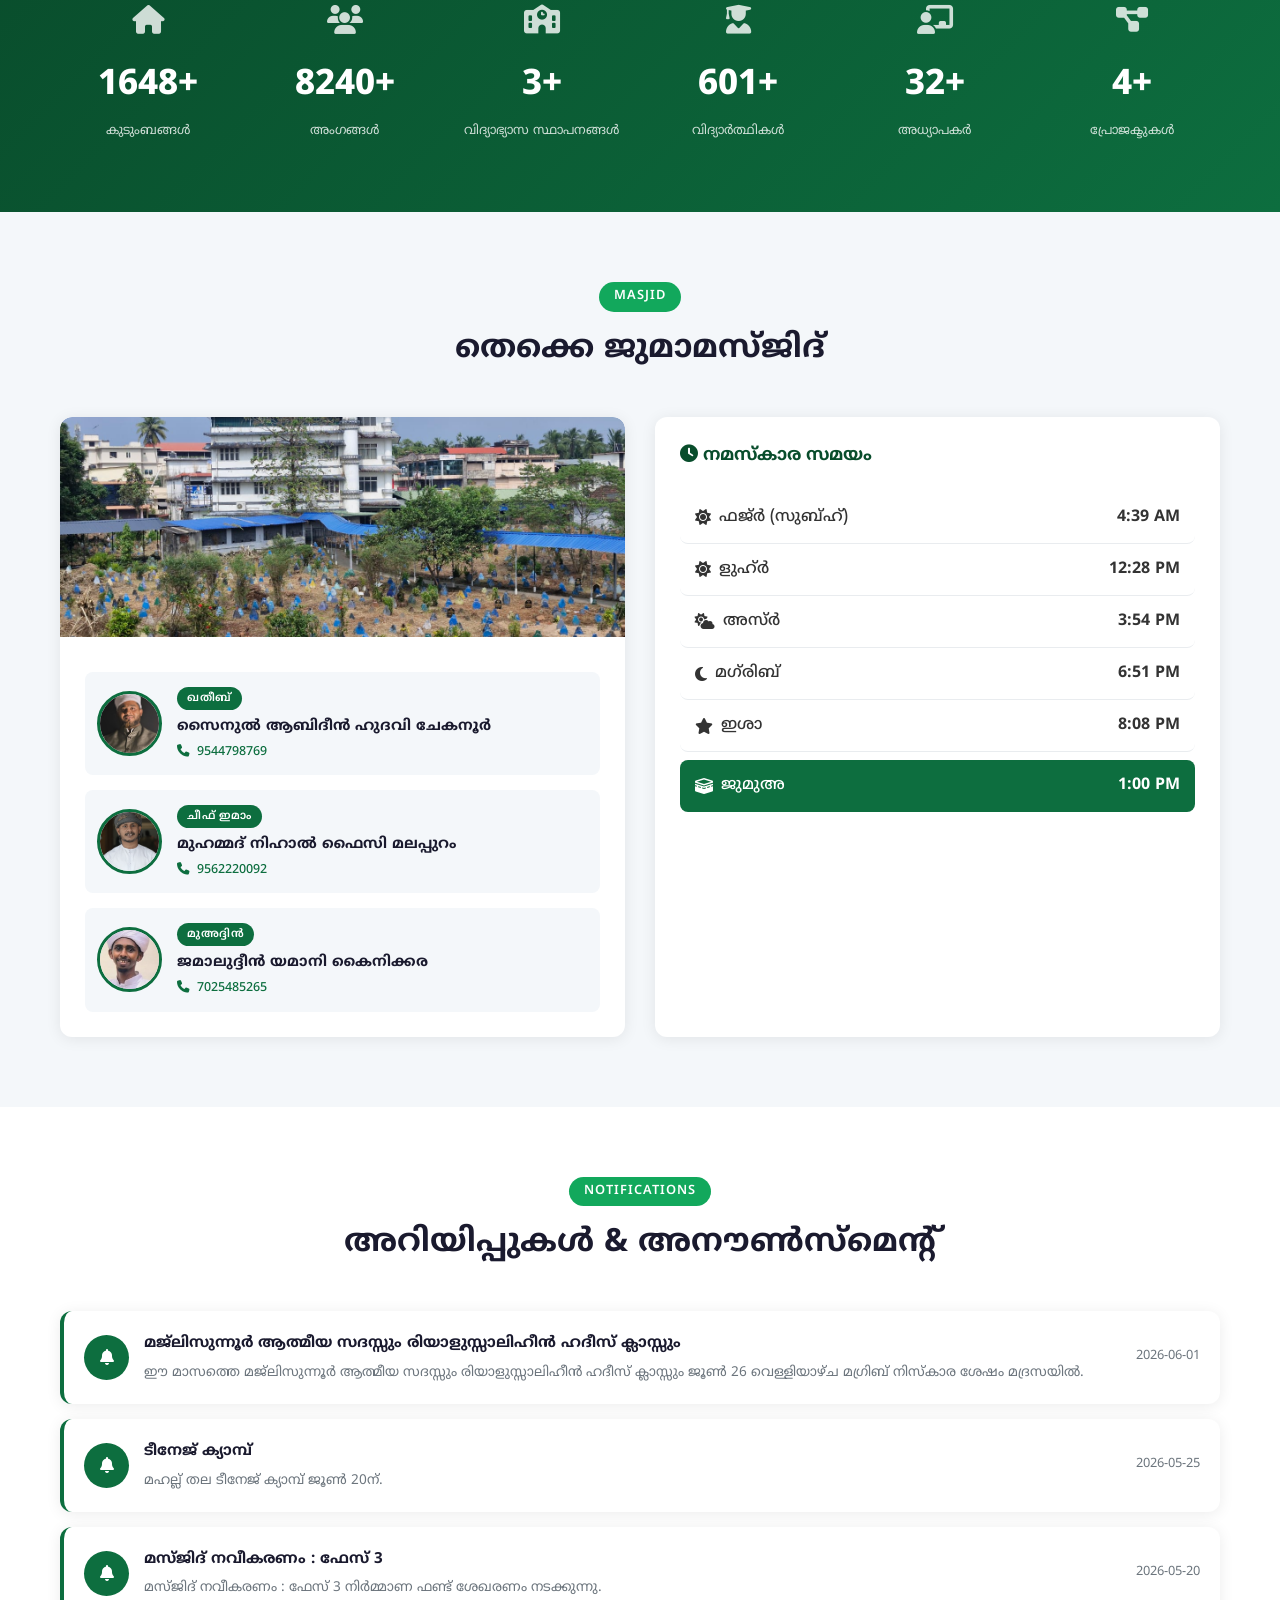
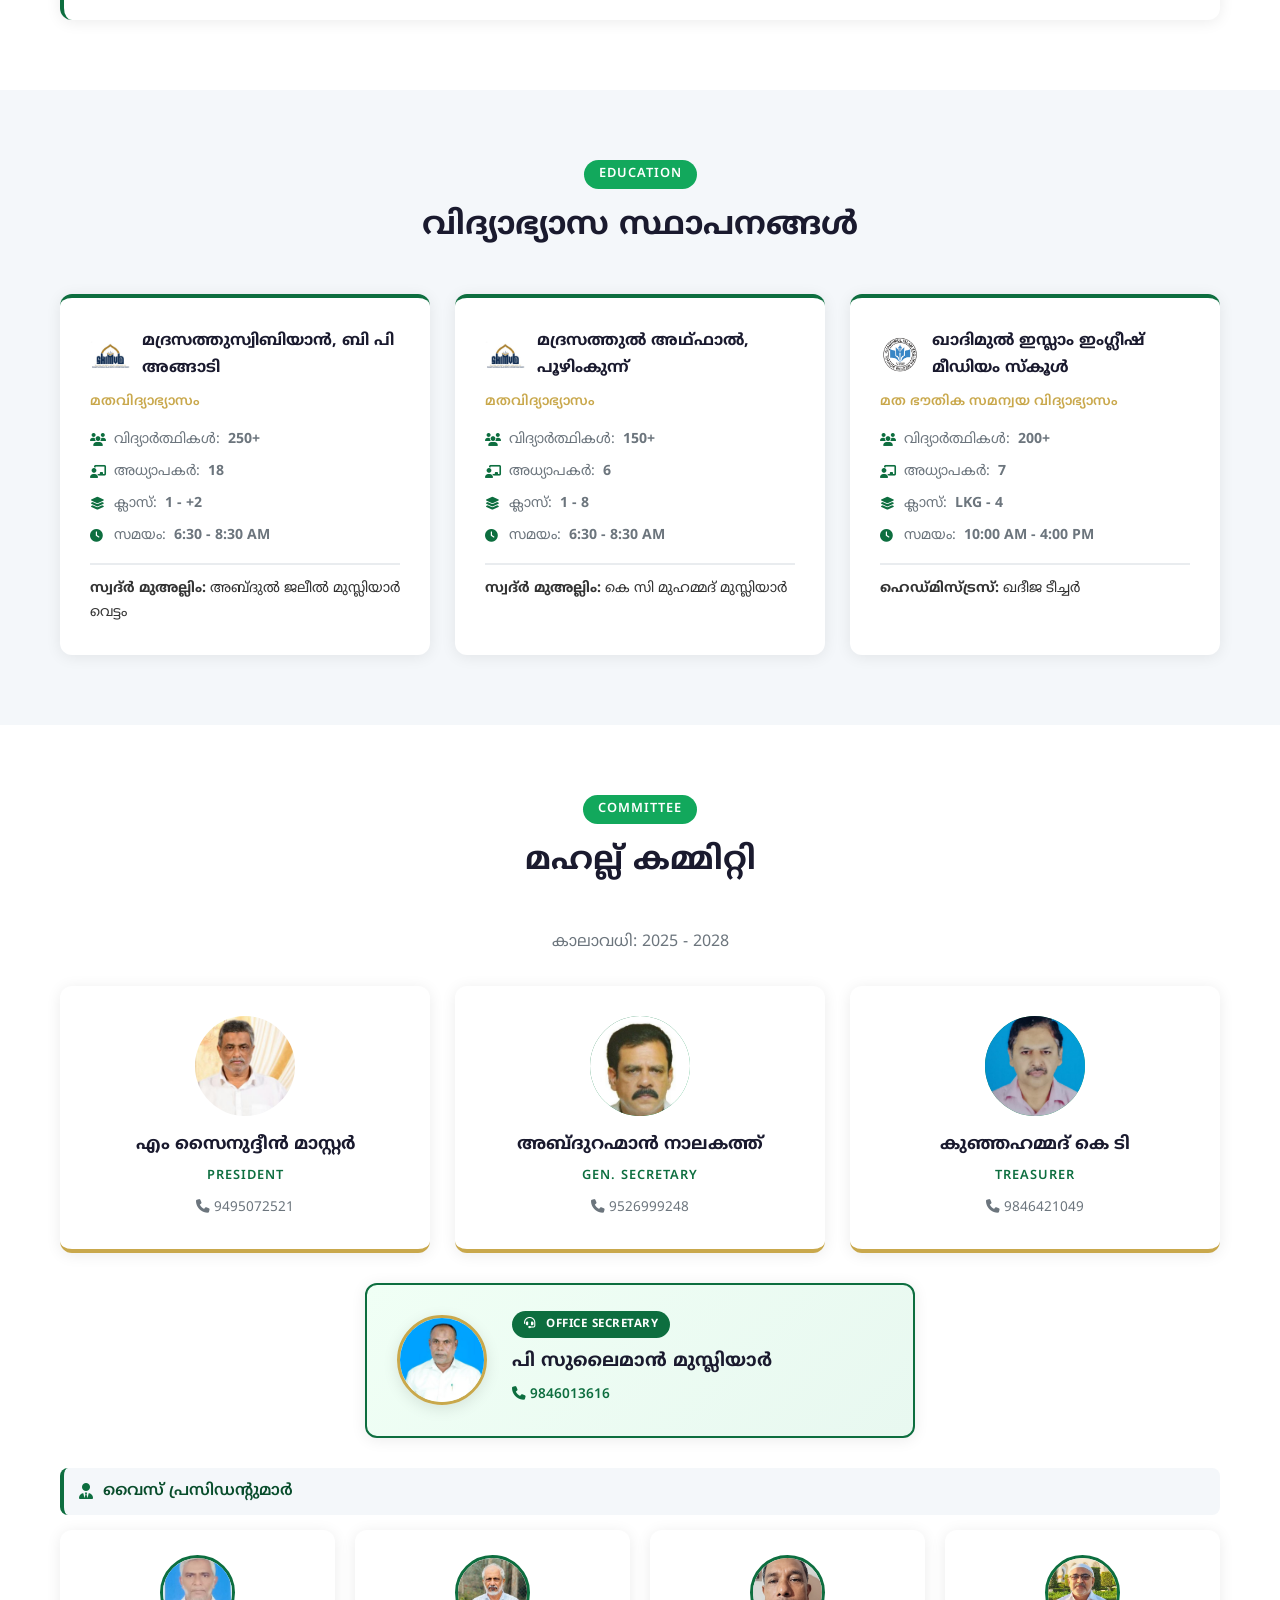
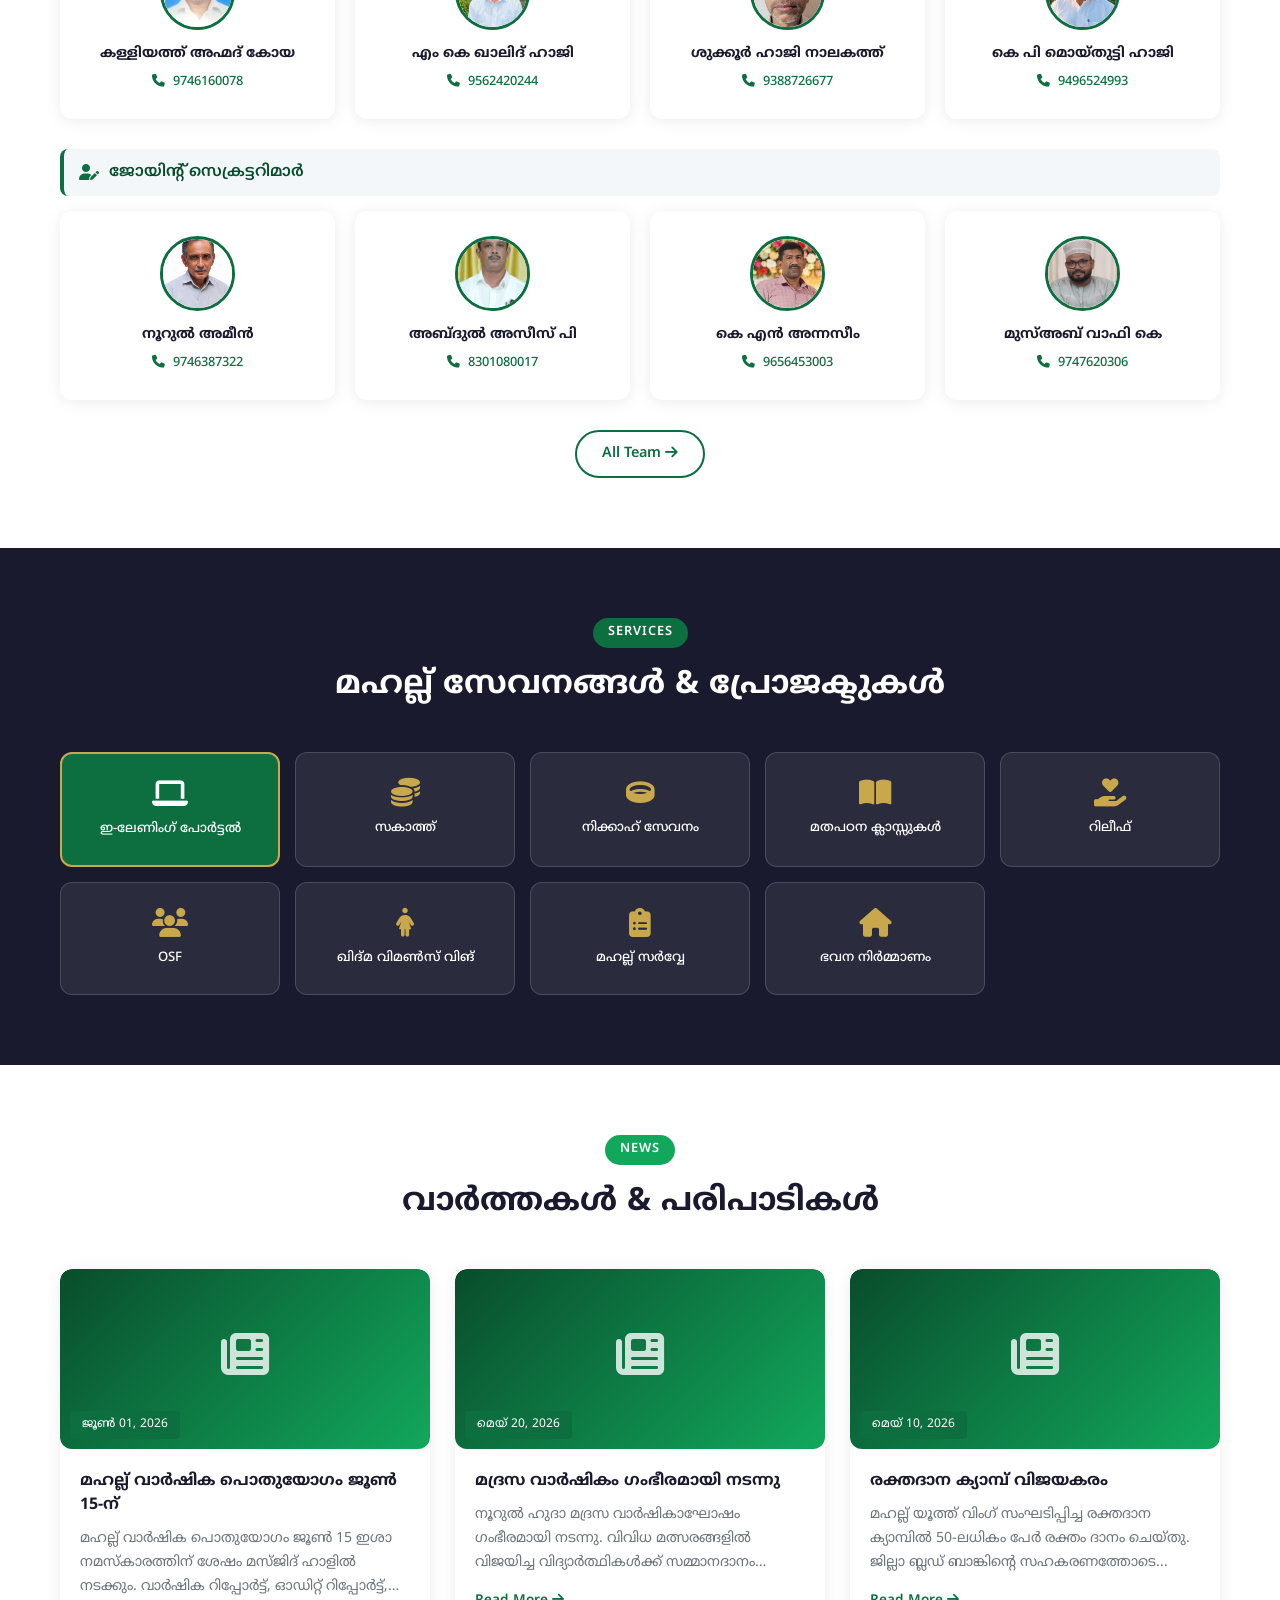
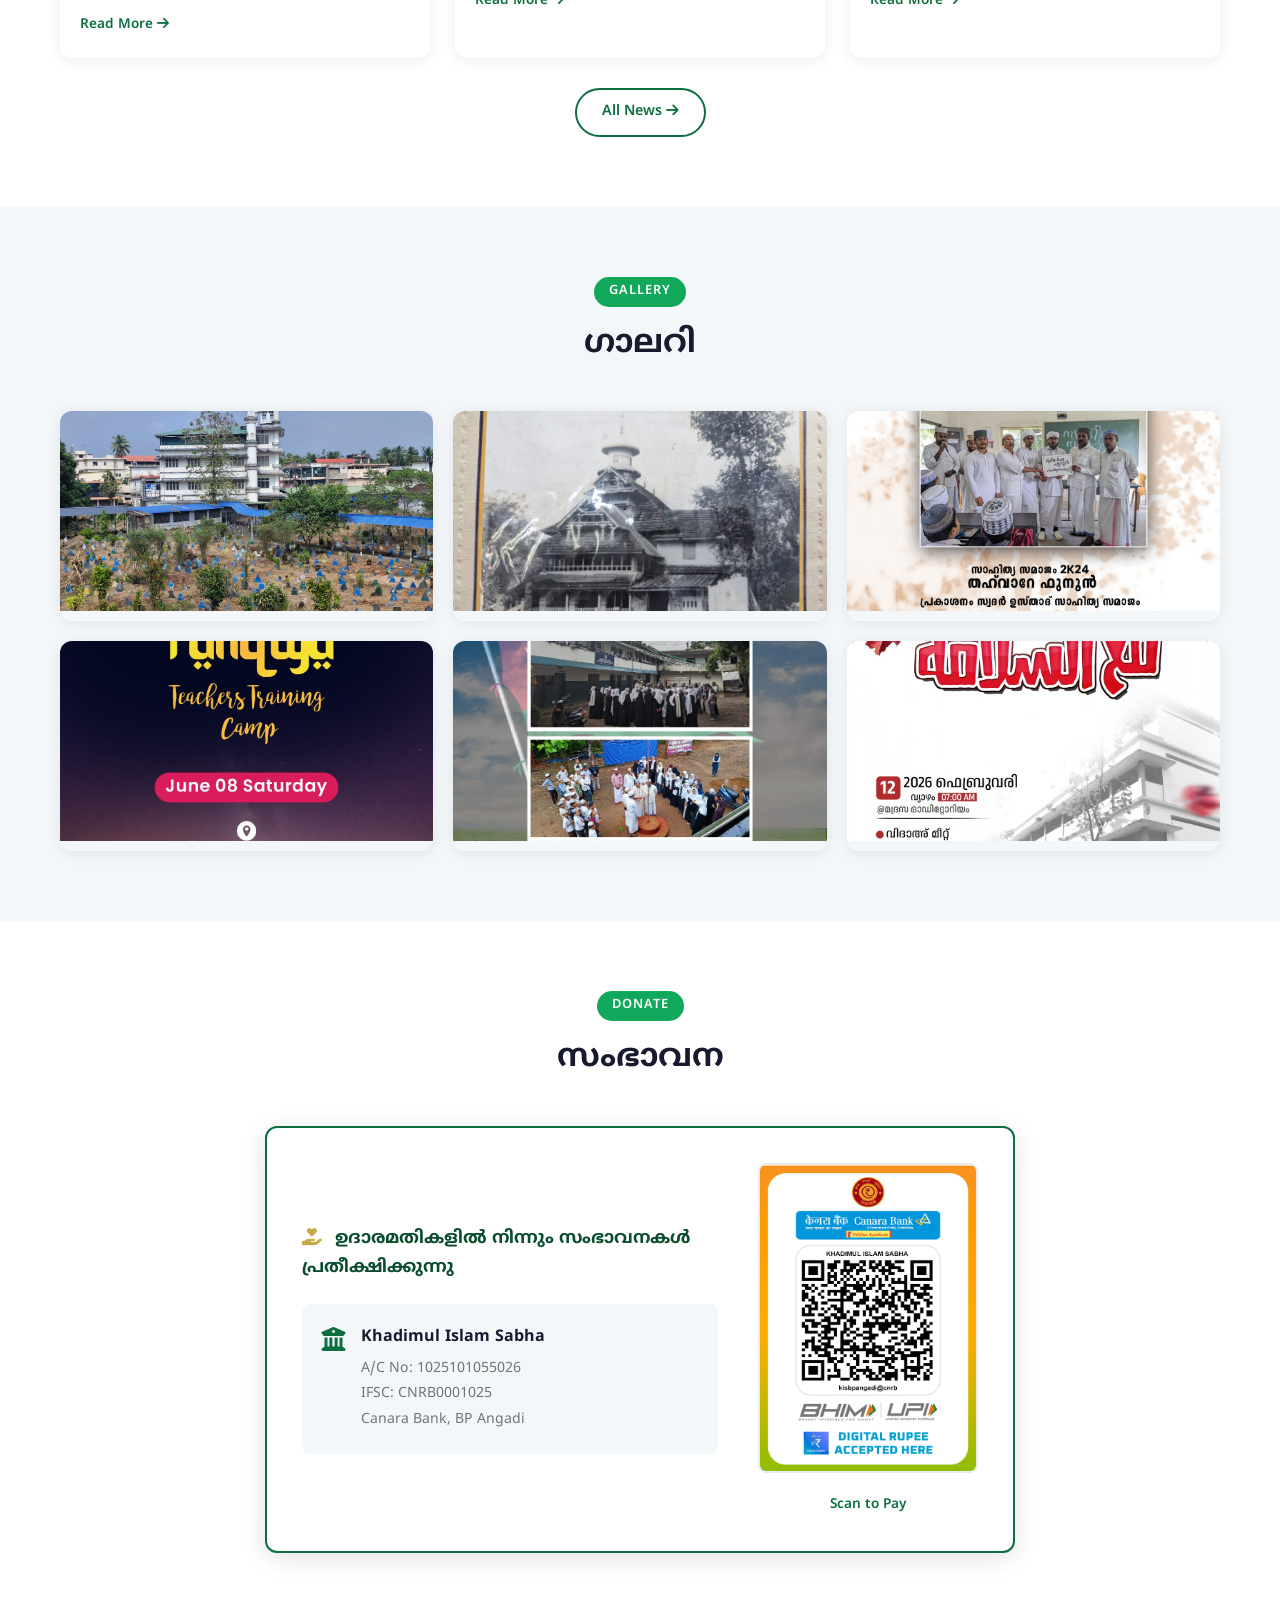
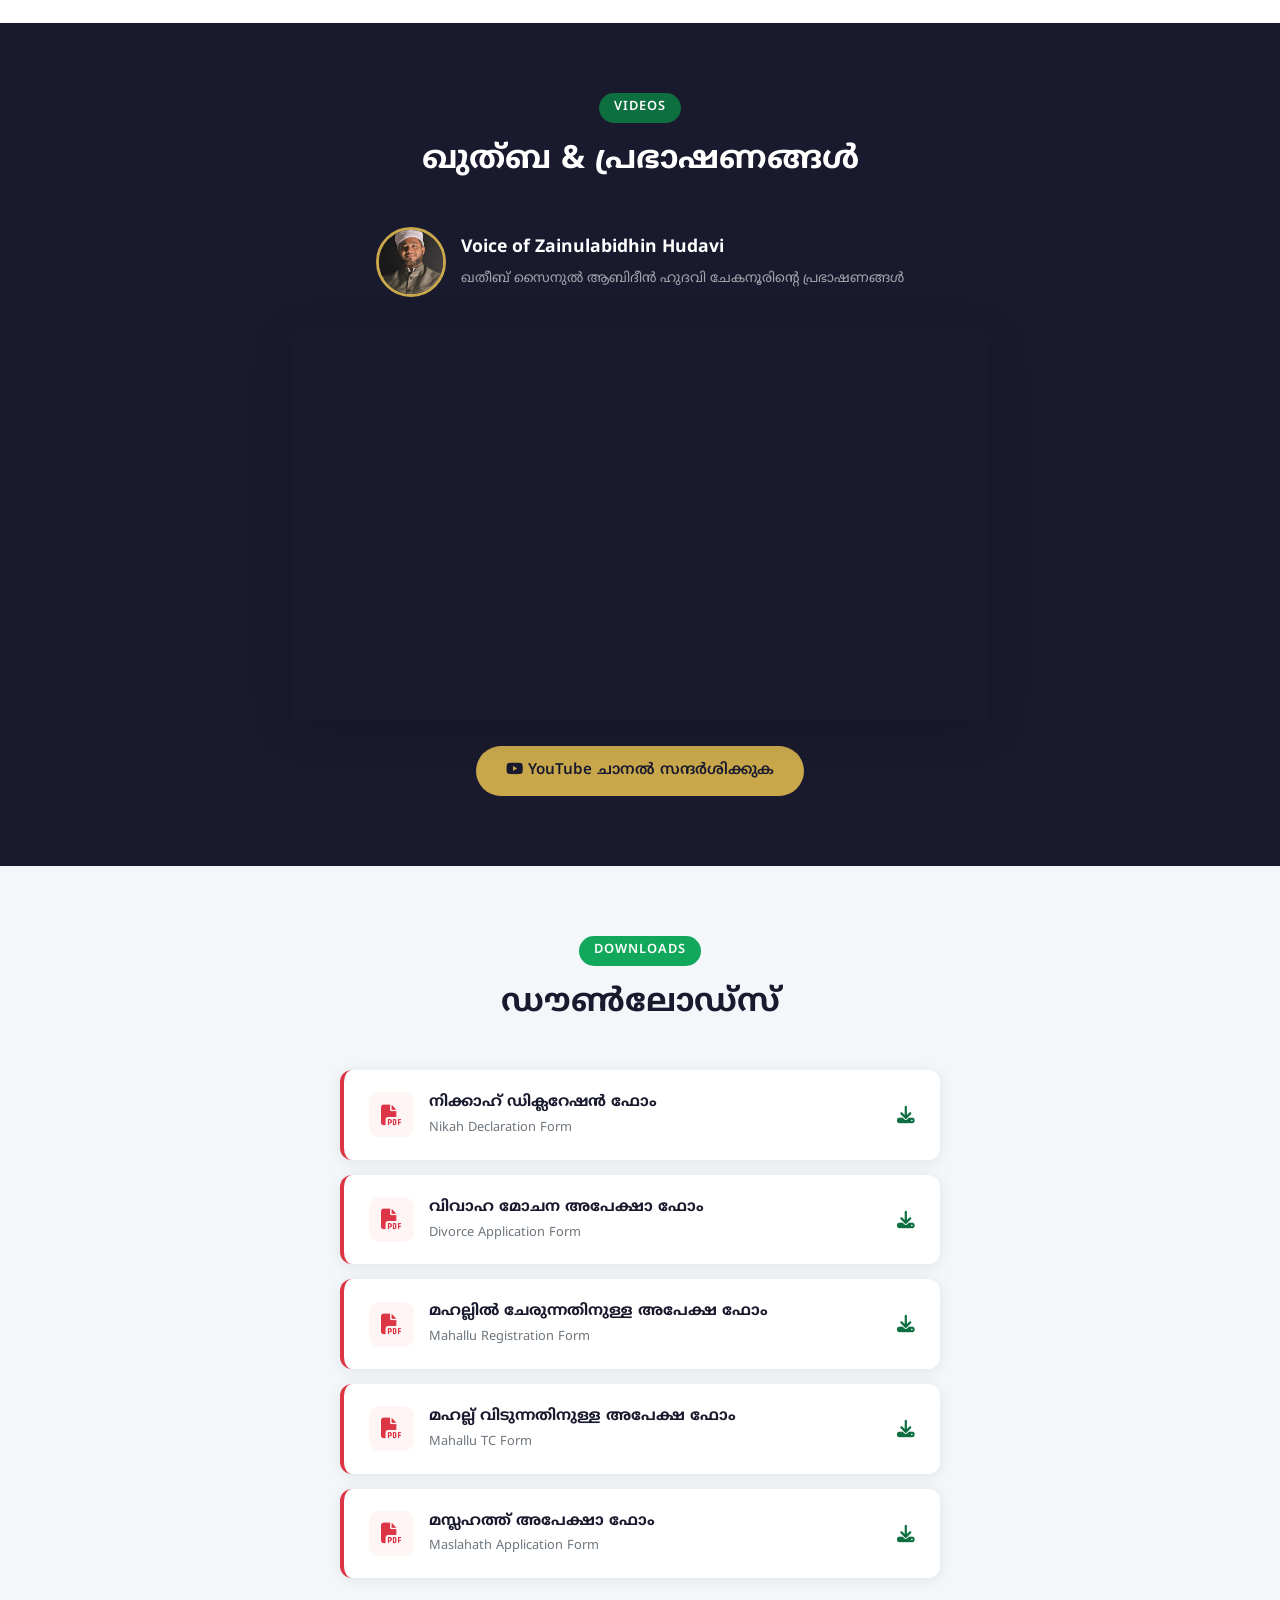
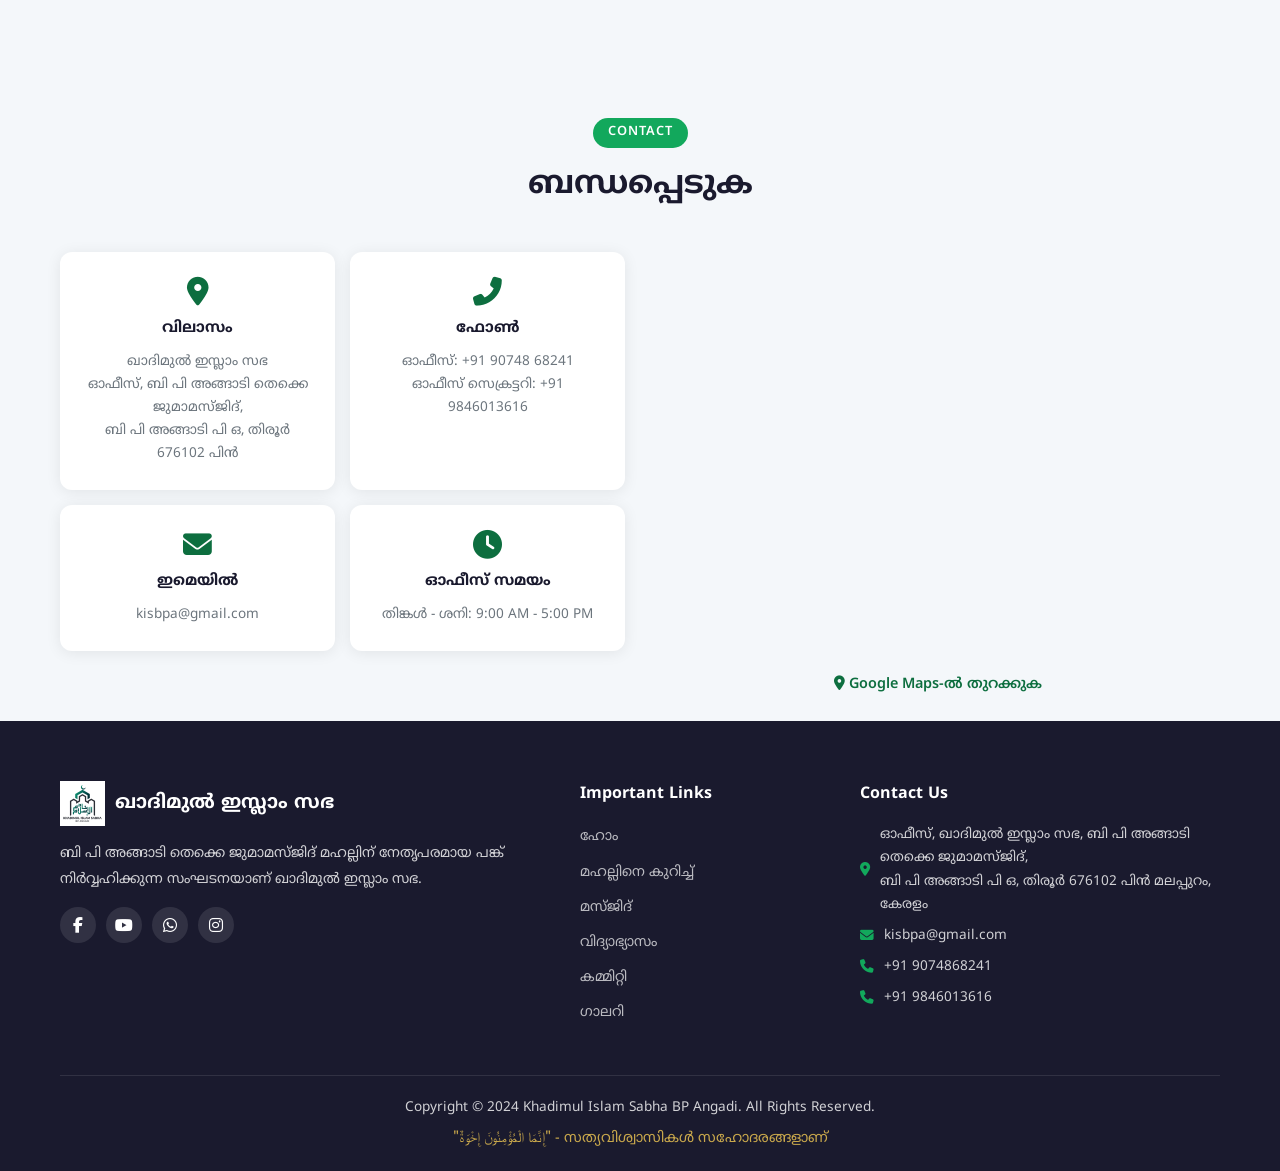
==== commit 13b1e717: "Replace gallery placeholders with real madrasa photos" ====
--- a/index.html
+++ b/index.html
@@ -606,28 +606,16 @@
                     <img src="mosque-old.jpeg" alt="പഴയ മസ്ജിദ്" style="width:100%; height:200px; object-fit:cover;">
                 </div>
                 <div class="gallery-item">
-                    <div class="image-placeholder gallery-ph">
-                        <i class="fas fa-camera"></i>
-                        <p>മദ്രസ</p>
-                    </div>
+                    <img src="madrasa1-1.jpeg" alt="മദ്രസ" style="width:100%; height:200px; object-fit:cover;">
                 </div>
                 <div class="gallery-item">
-                    <div class="image-placeholder gallery-ph">
-                        <i class="fas fa-camera"></i>
-                        <p>പരിപാടികൾ</p>
-                    </div>
+                    <img src="madrasa1-5.jpeg" alt="മദ്രസ" style="width:100%; height:200px; object-fit:cover;">
                 </div>
                 <div class="gallery-item">
-                    <div class="image-placeholder gallery-ph">
-                        <i class="fas fa-camera"></i>
-                        <p>സ്കൂൾ</p>
-                    </div>
+                    <img src="madrasa1-10.jpeg" alt="മദ്രസ" style="width:100%; height:200px; object-fit:cover;">
                 </div>
                 <div class="gallery-item">
-                    <div class="image-placeholder gallery-ph">
-                        <i class="fas fa-camera"></i>
-                        <p>കമ്മിറ്റി</p>
-                    </div>
+                    <img src="madrasa1-20.jpeg" alt="മദ്രസ" style="width:100%; height:200px; object-fit:cover;">
                 </div>
             </div>
         </div>
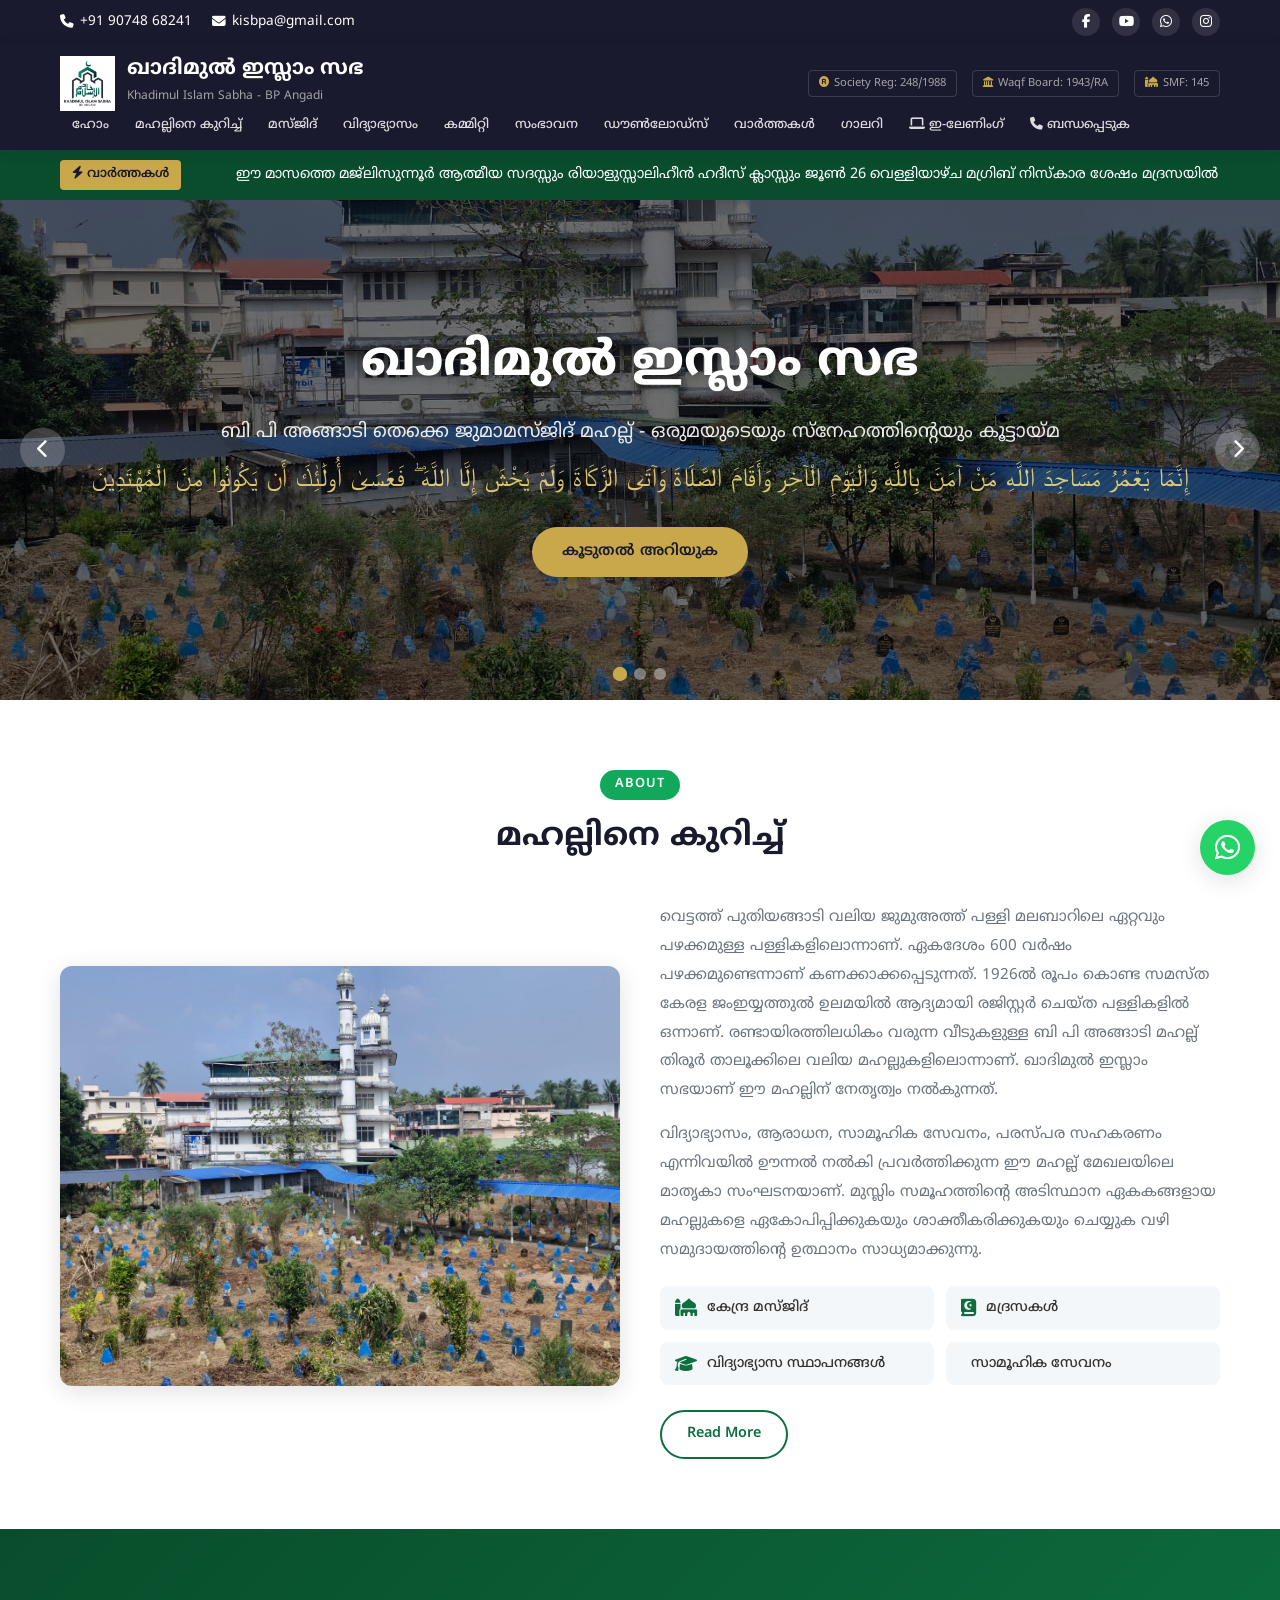
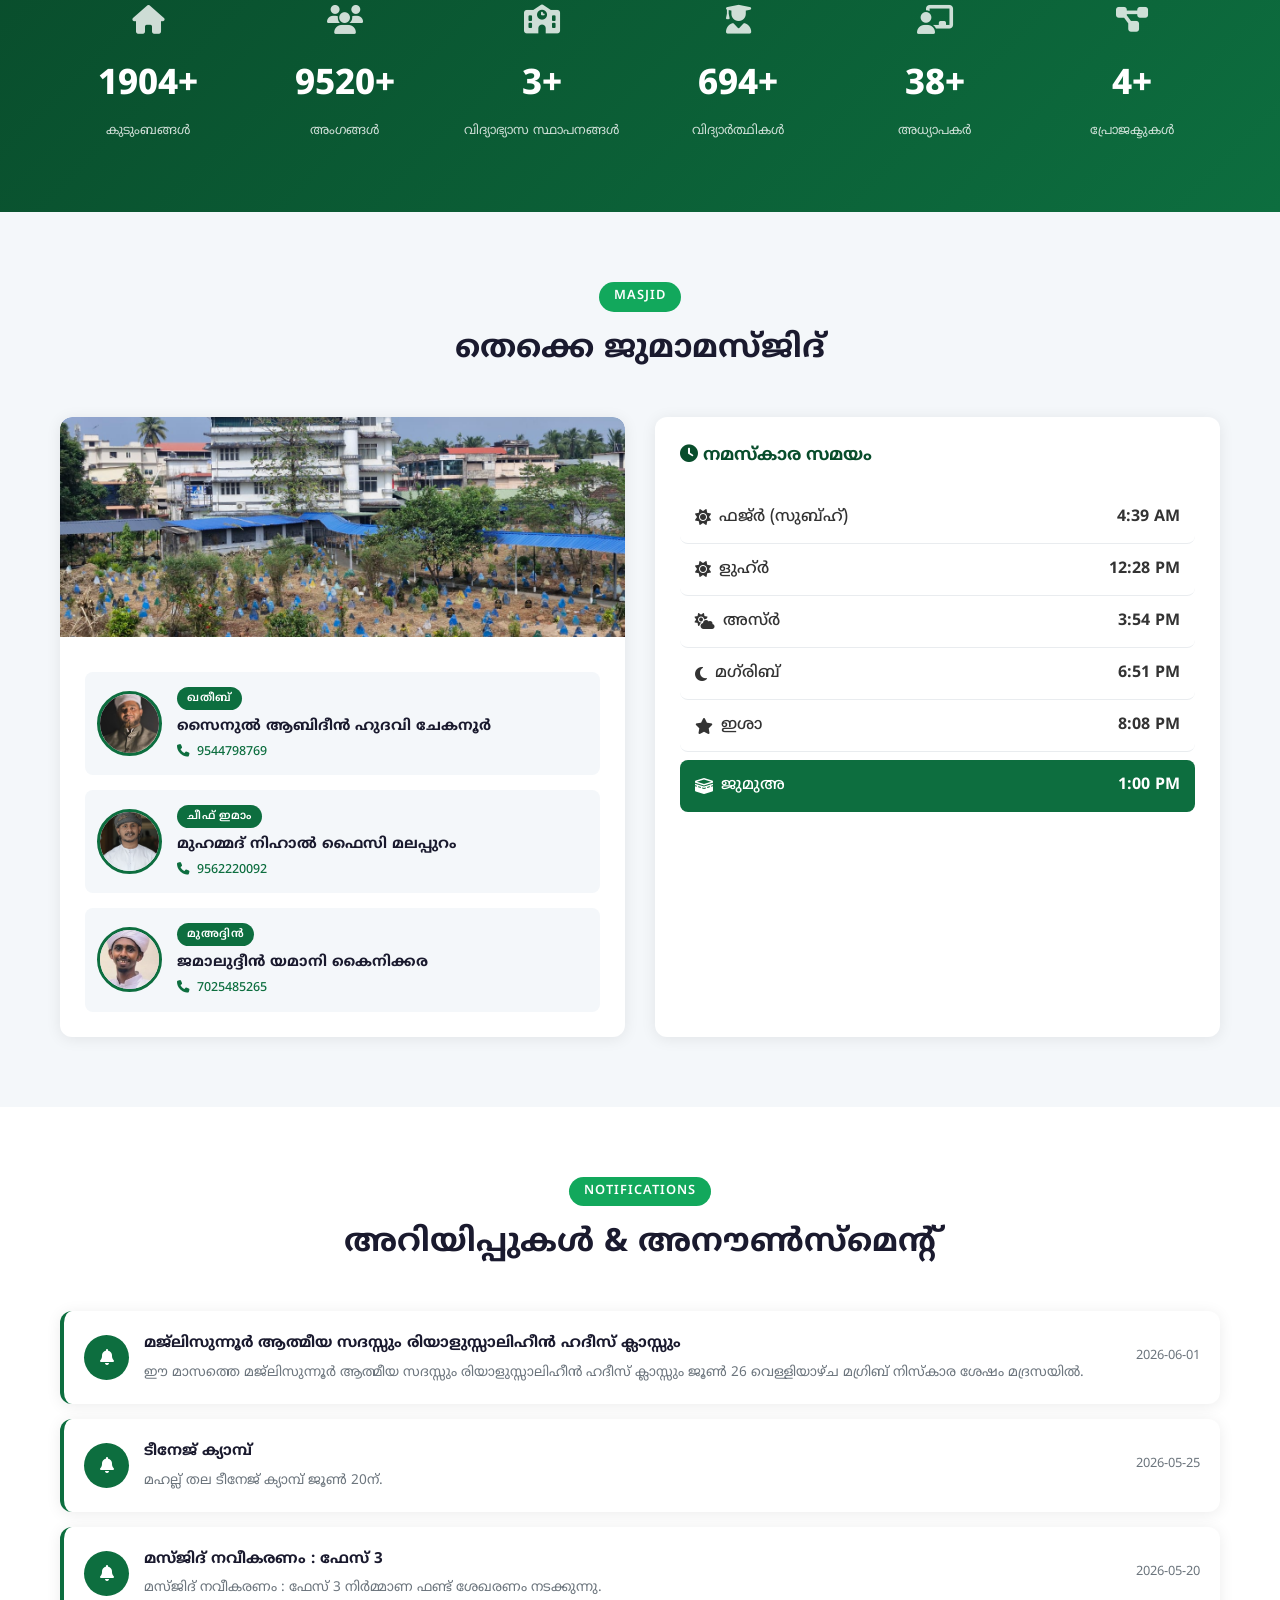
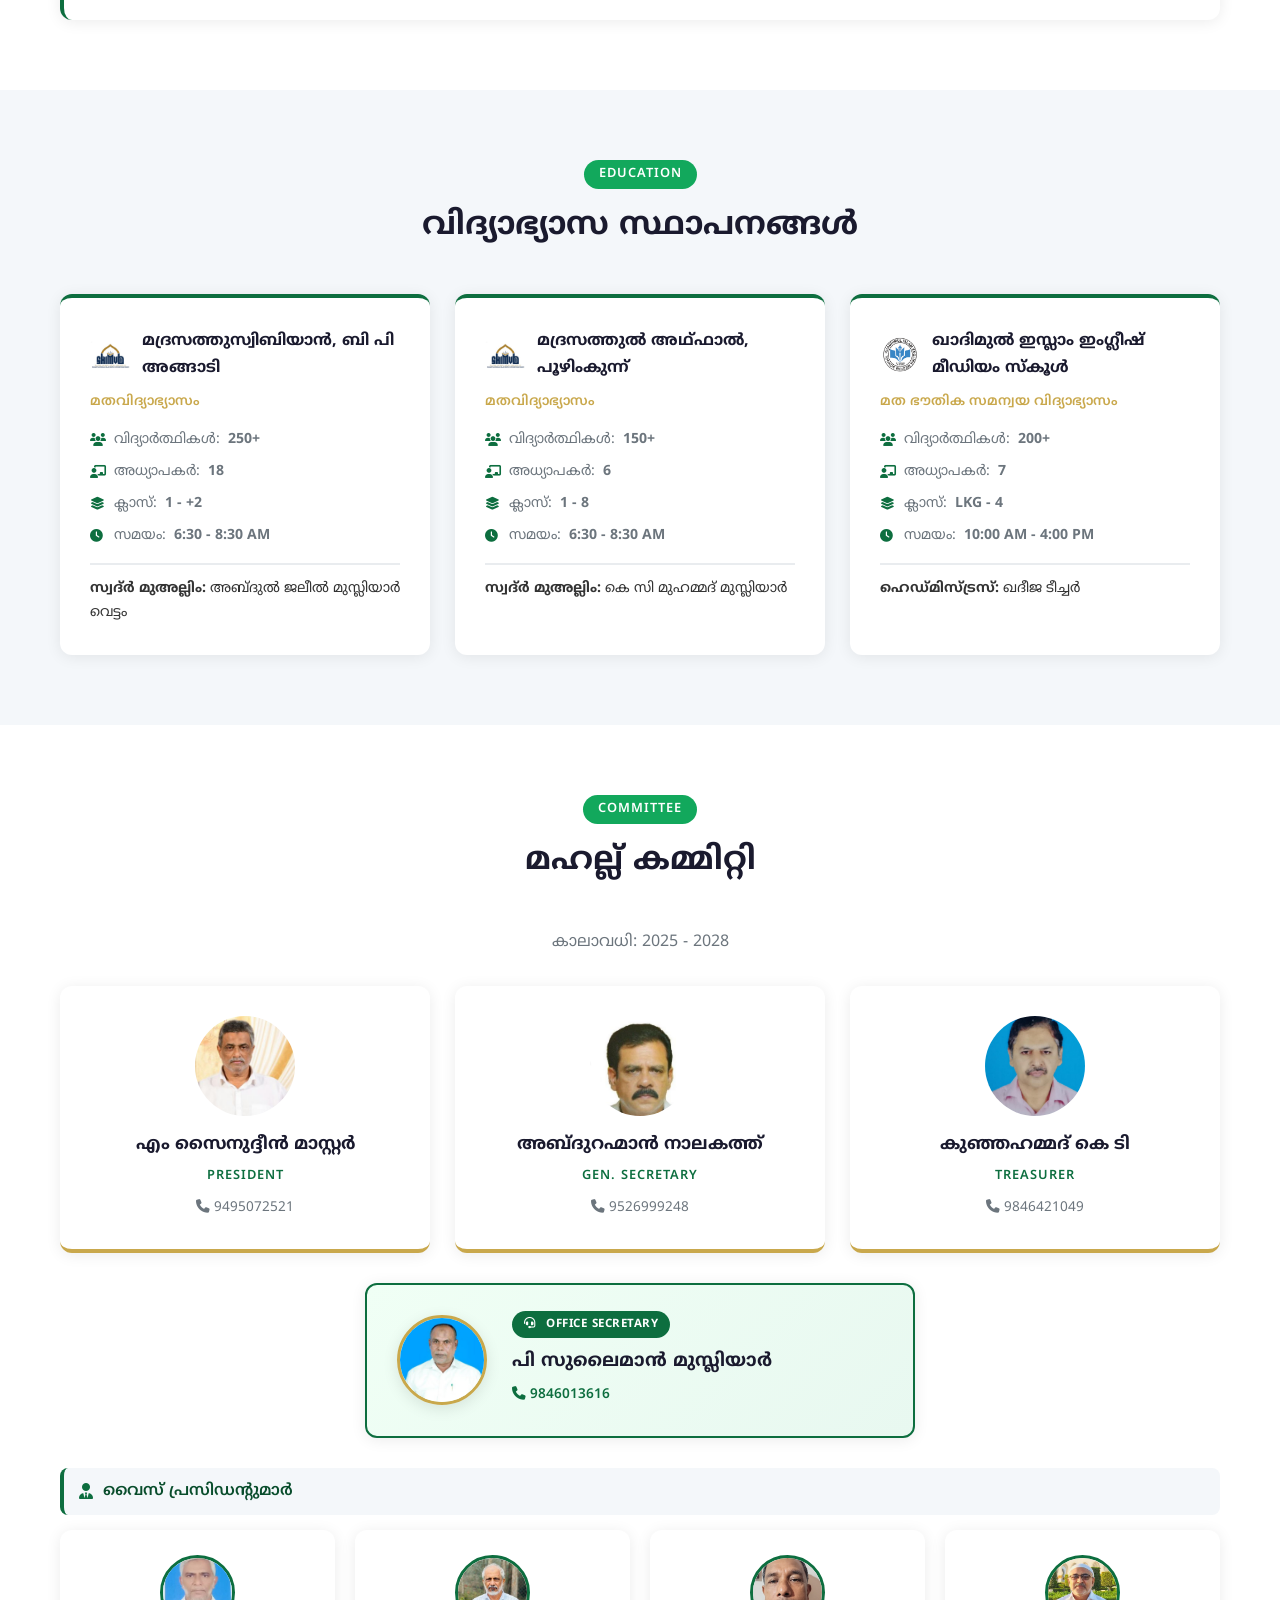
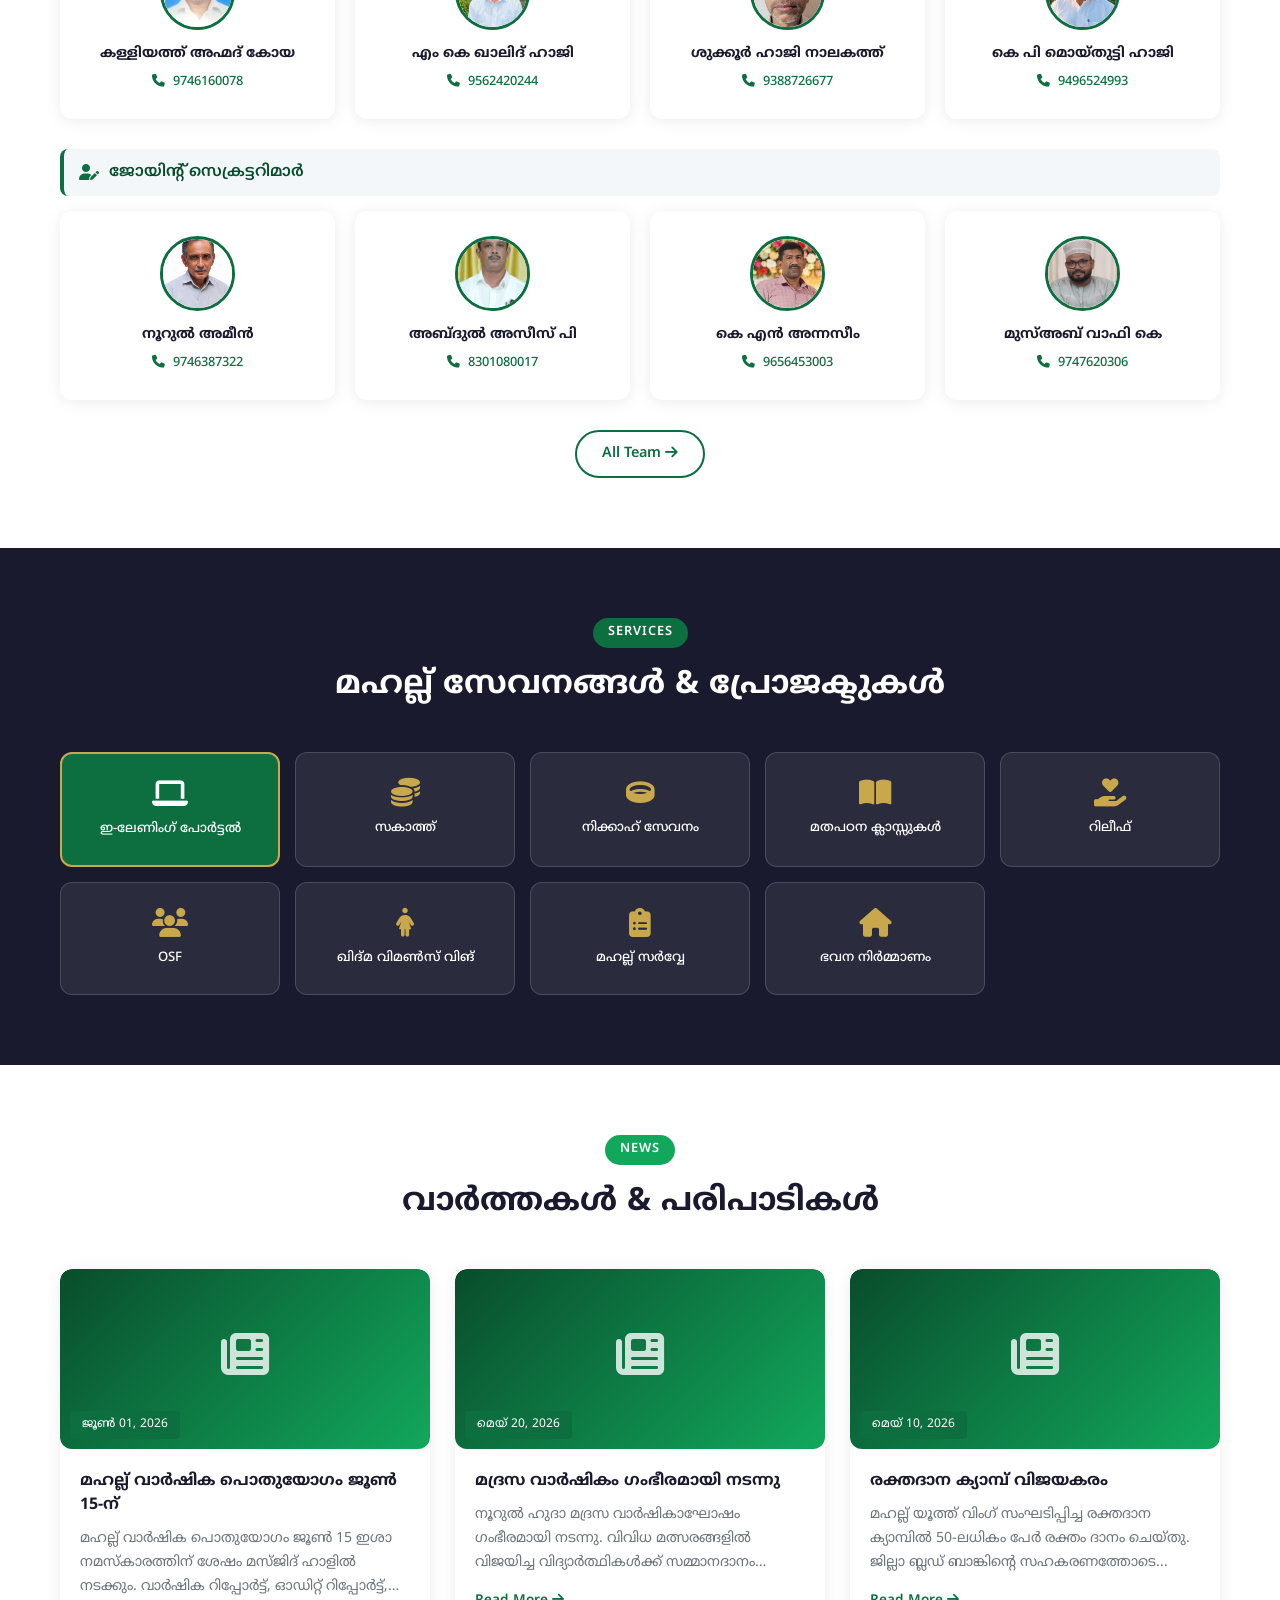
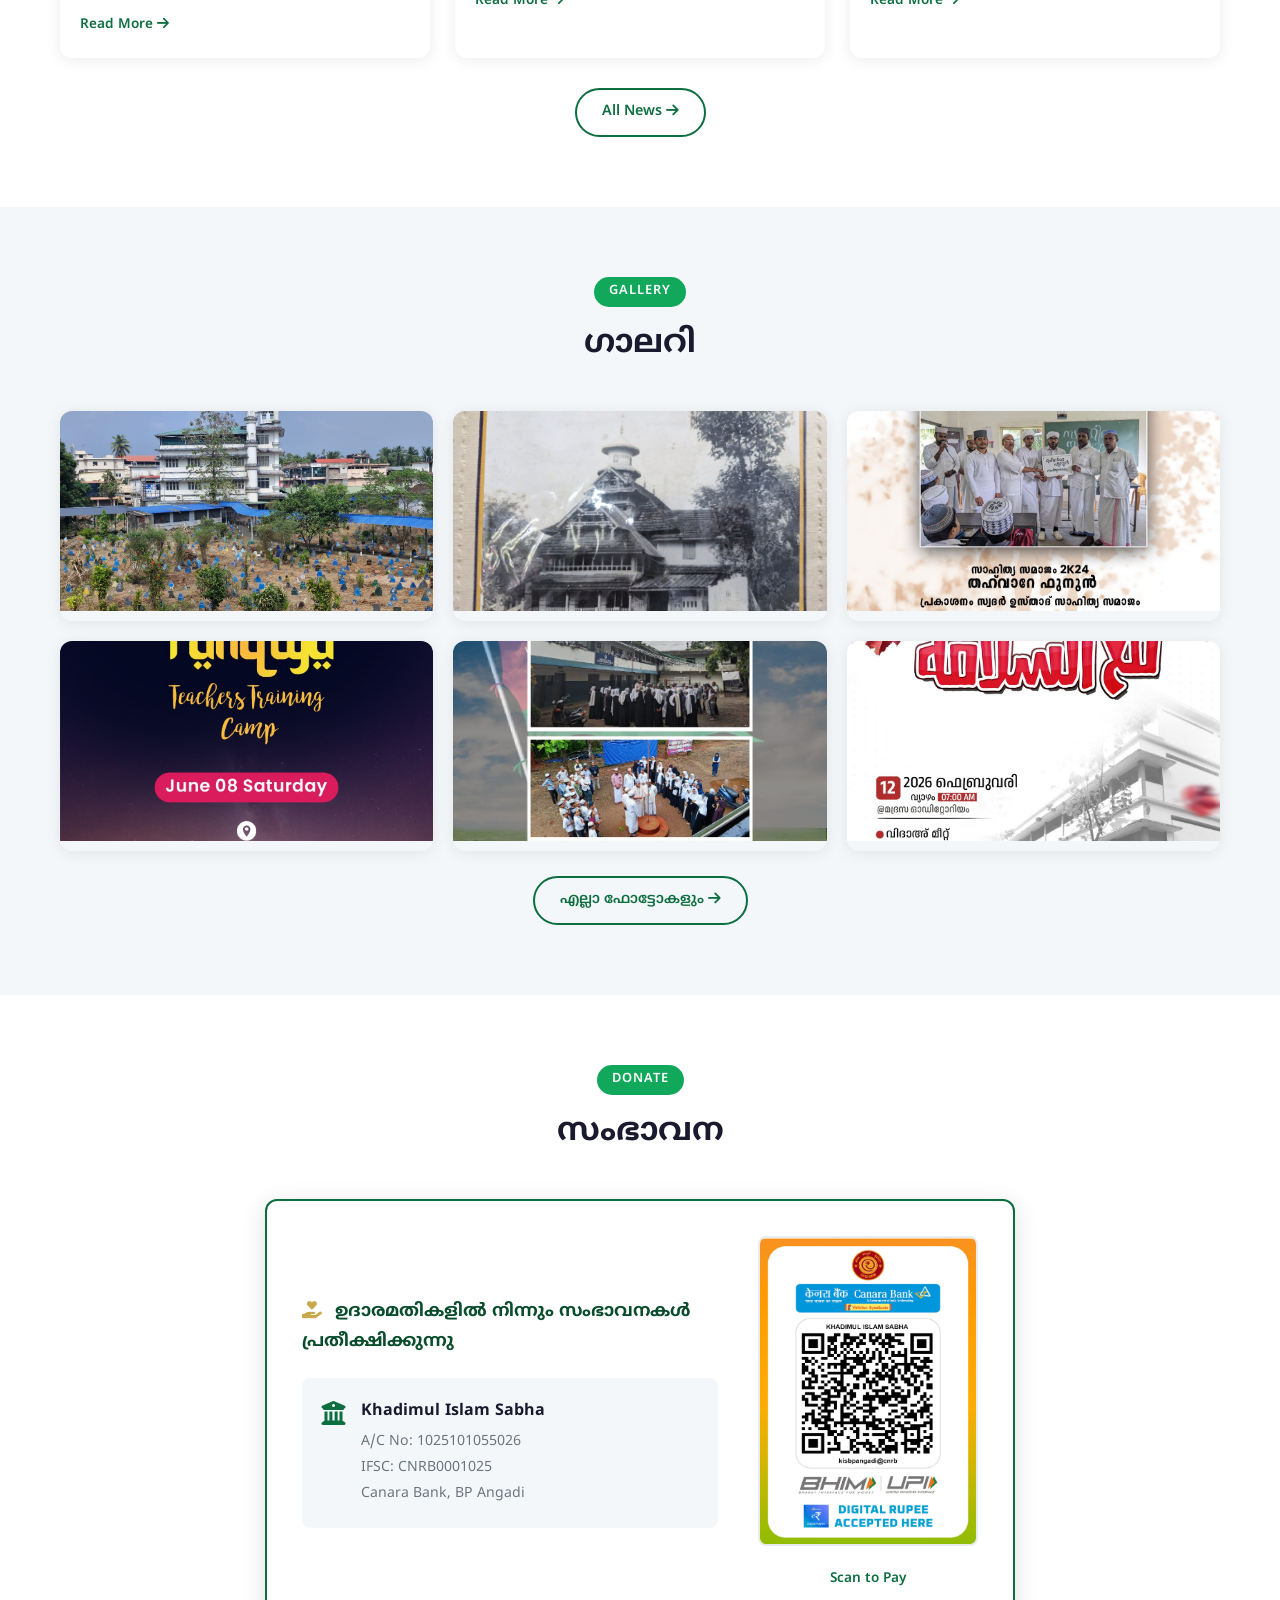
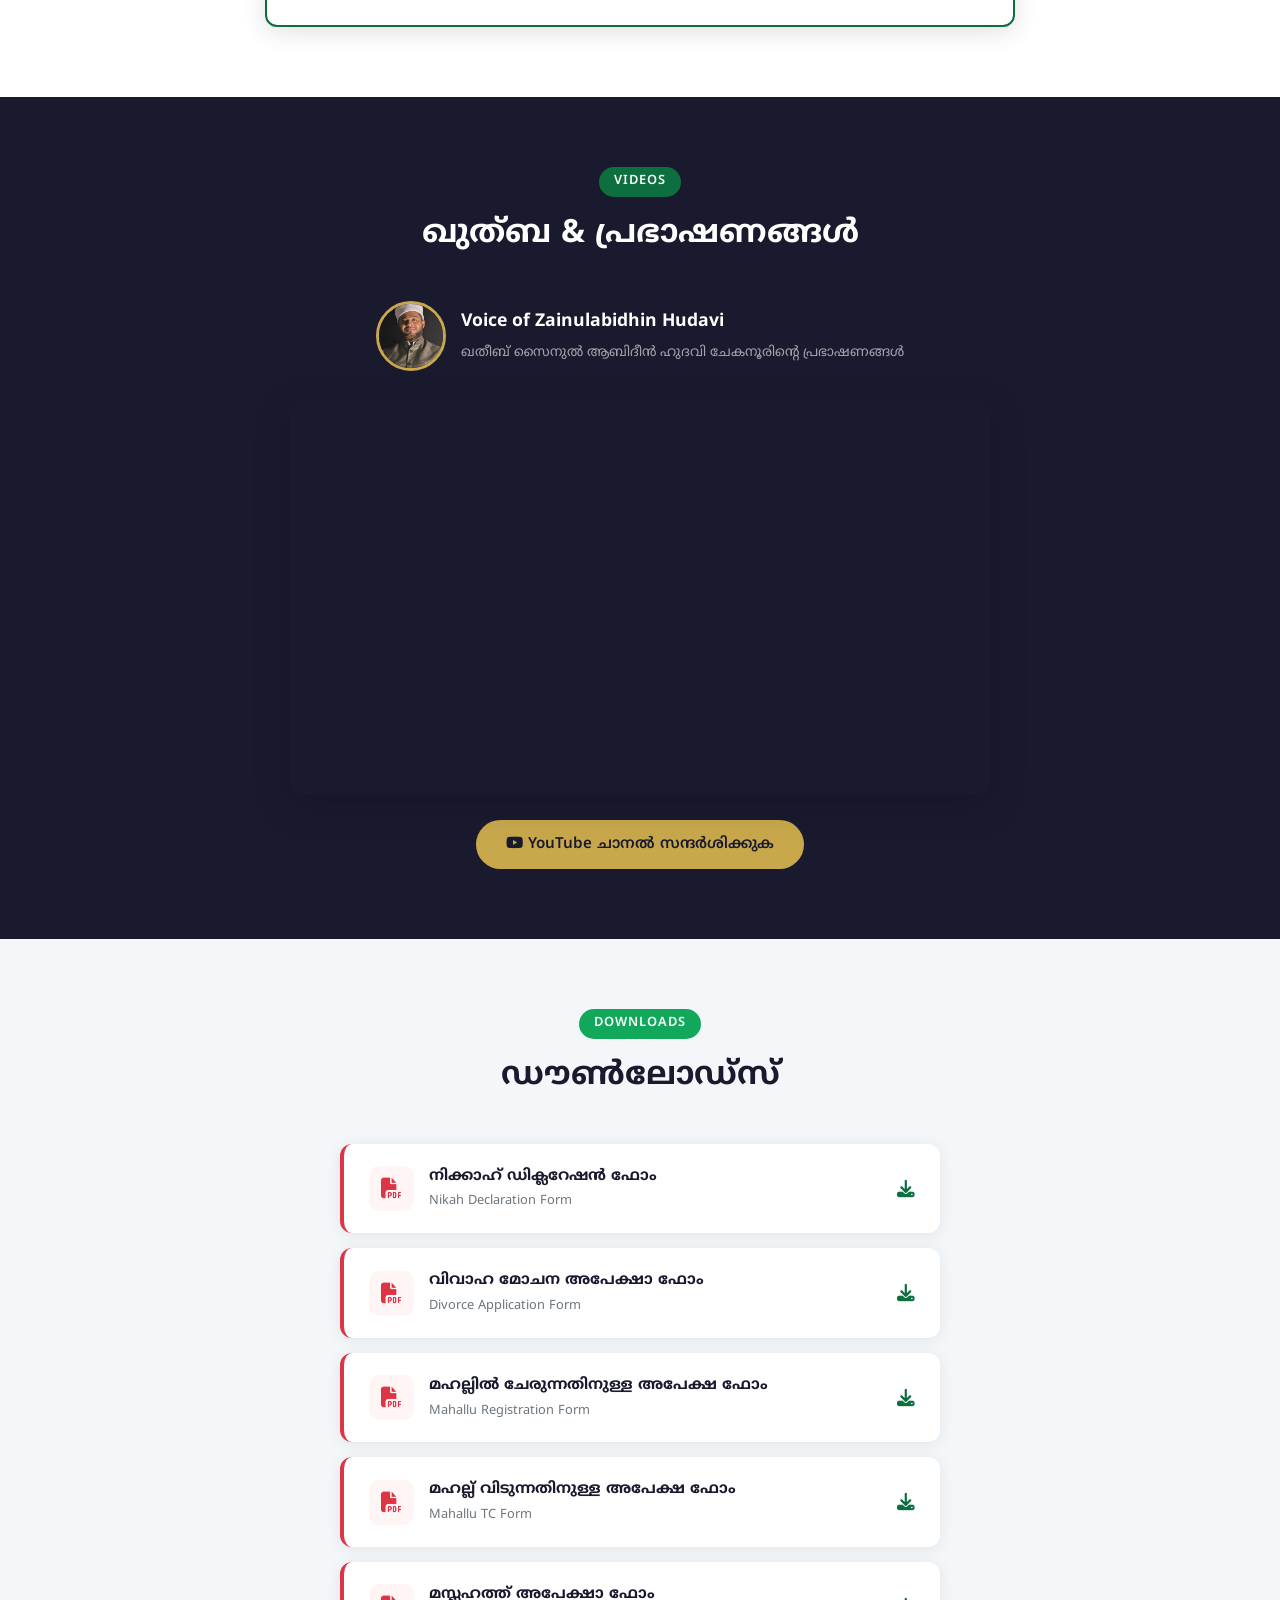
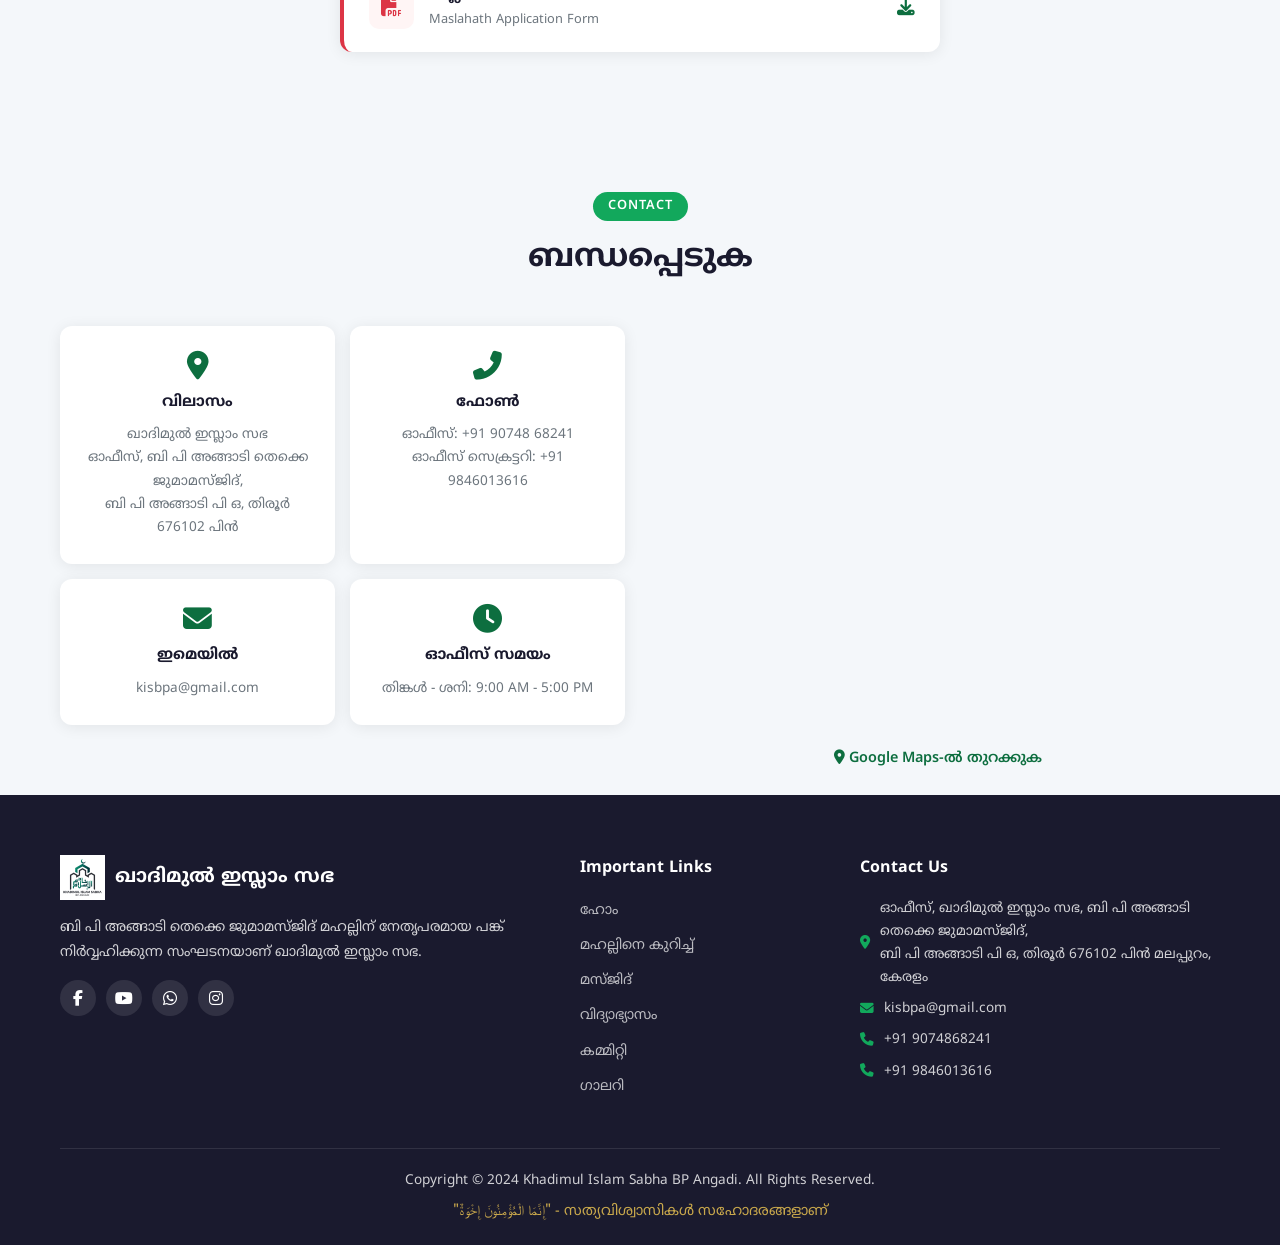
==== commit 1e2d3453: "Add gallery page with tabs (Madrasa 1, 2, School, General) and lightbox" ====
--- a/index.html
+++ b/index.html
@@ -618,6 +618,9 @@
                     <img src="madrasa1-20.jpeg" alt="മദ്രസ" style="width:100%; height:200px; object-fit:cover;">
                 </div>
             </div>
+            <div style="text-align:center; margin-top:25px;">
+                <a href="gallery.html" class="btn-outline">എല്ലാ ഫോട്ടോകളും <i class="fas fa-arrow-right"></i></a>
+            </div>
         </div>
     </section>
 
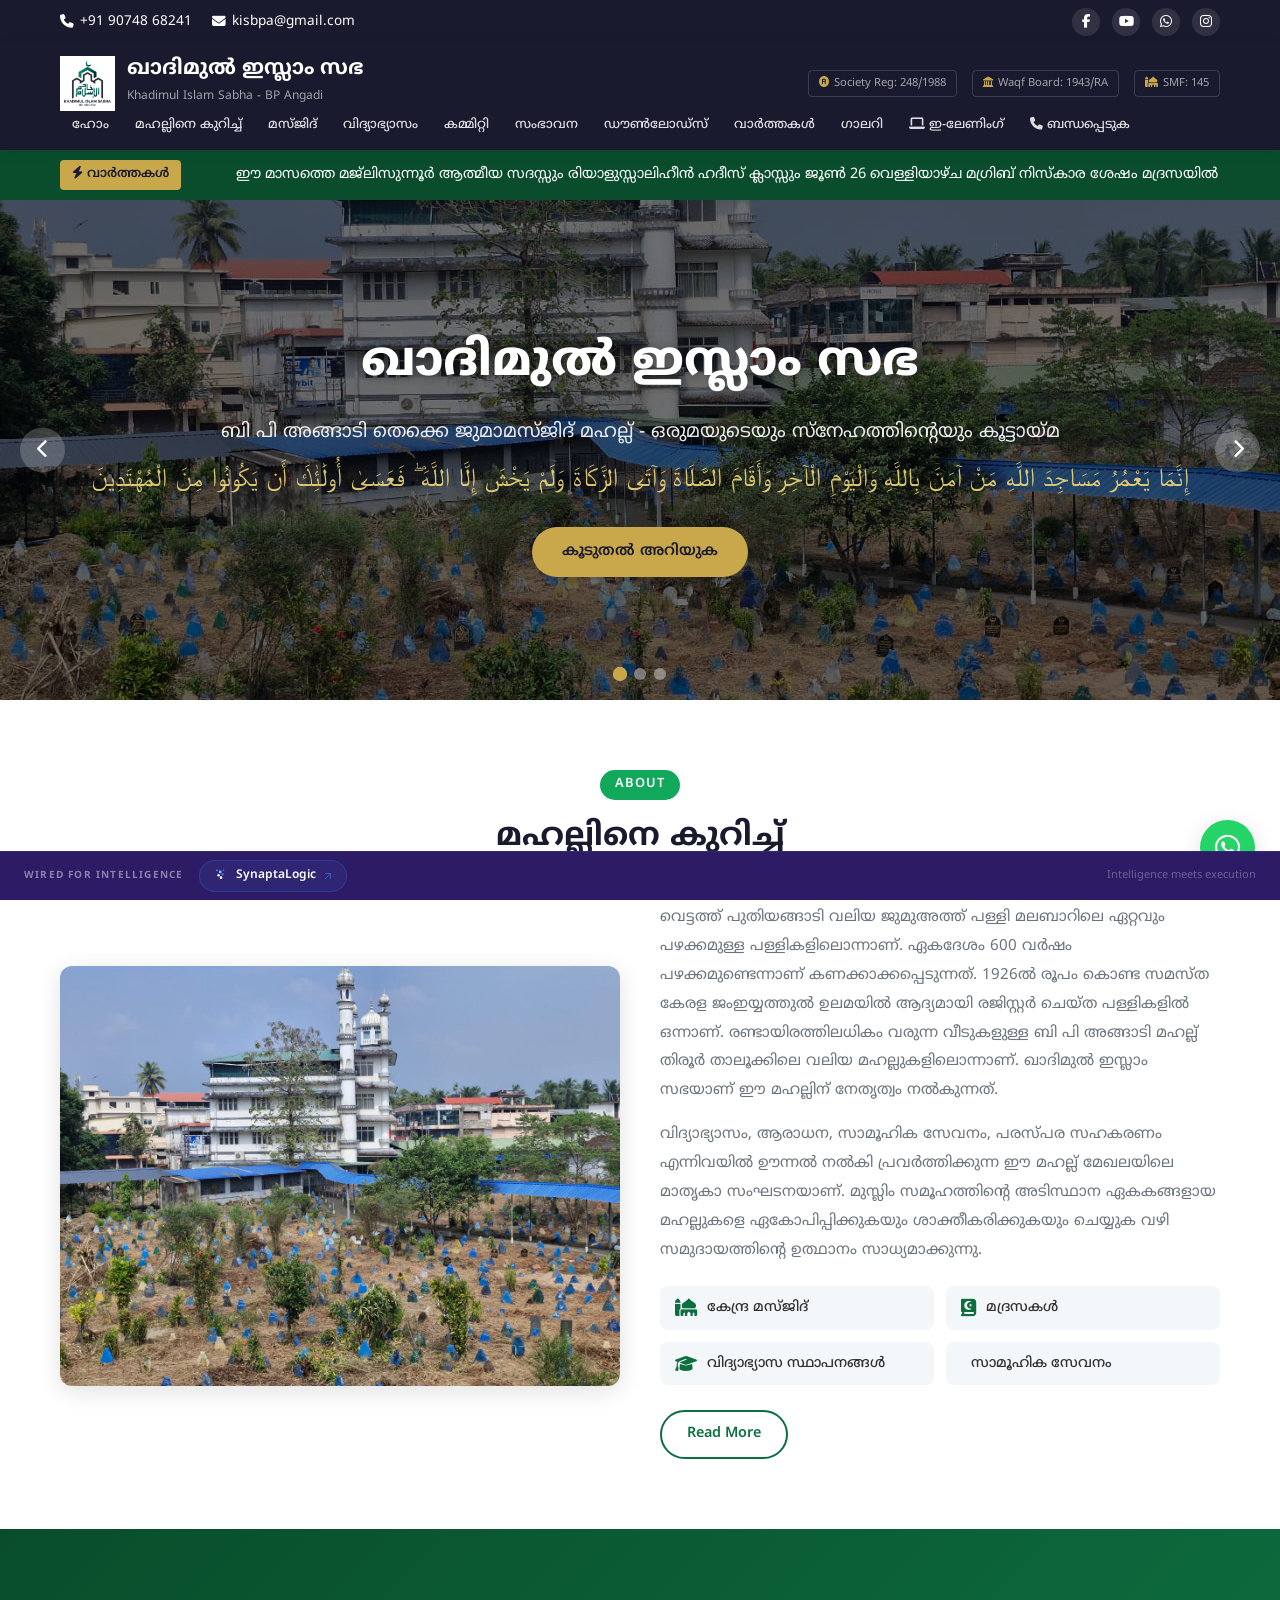
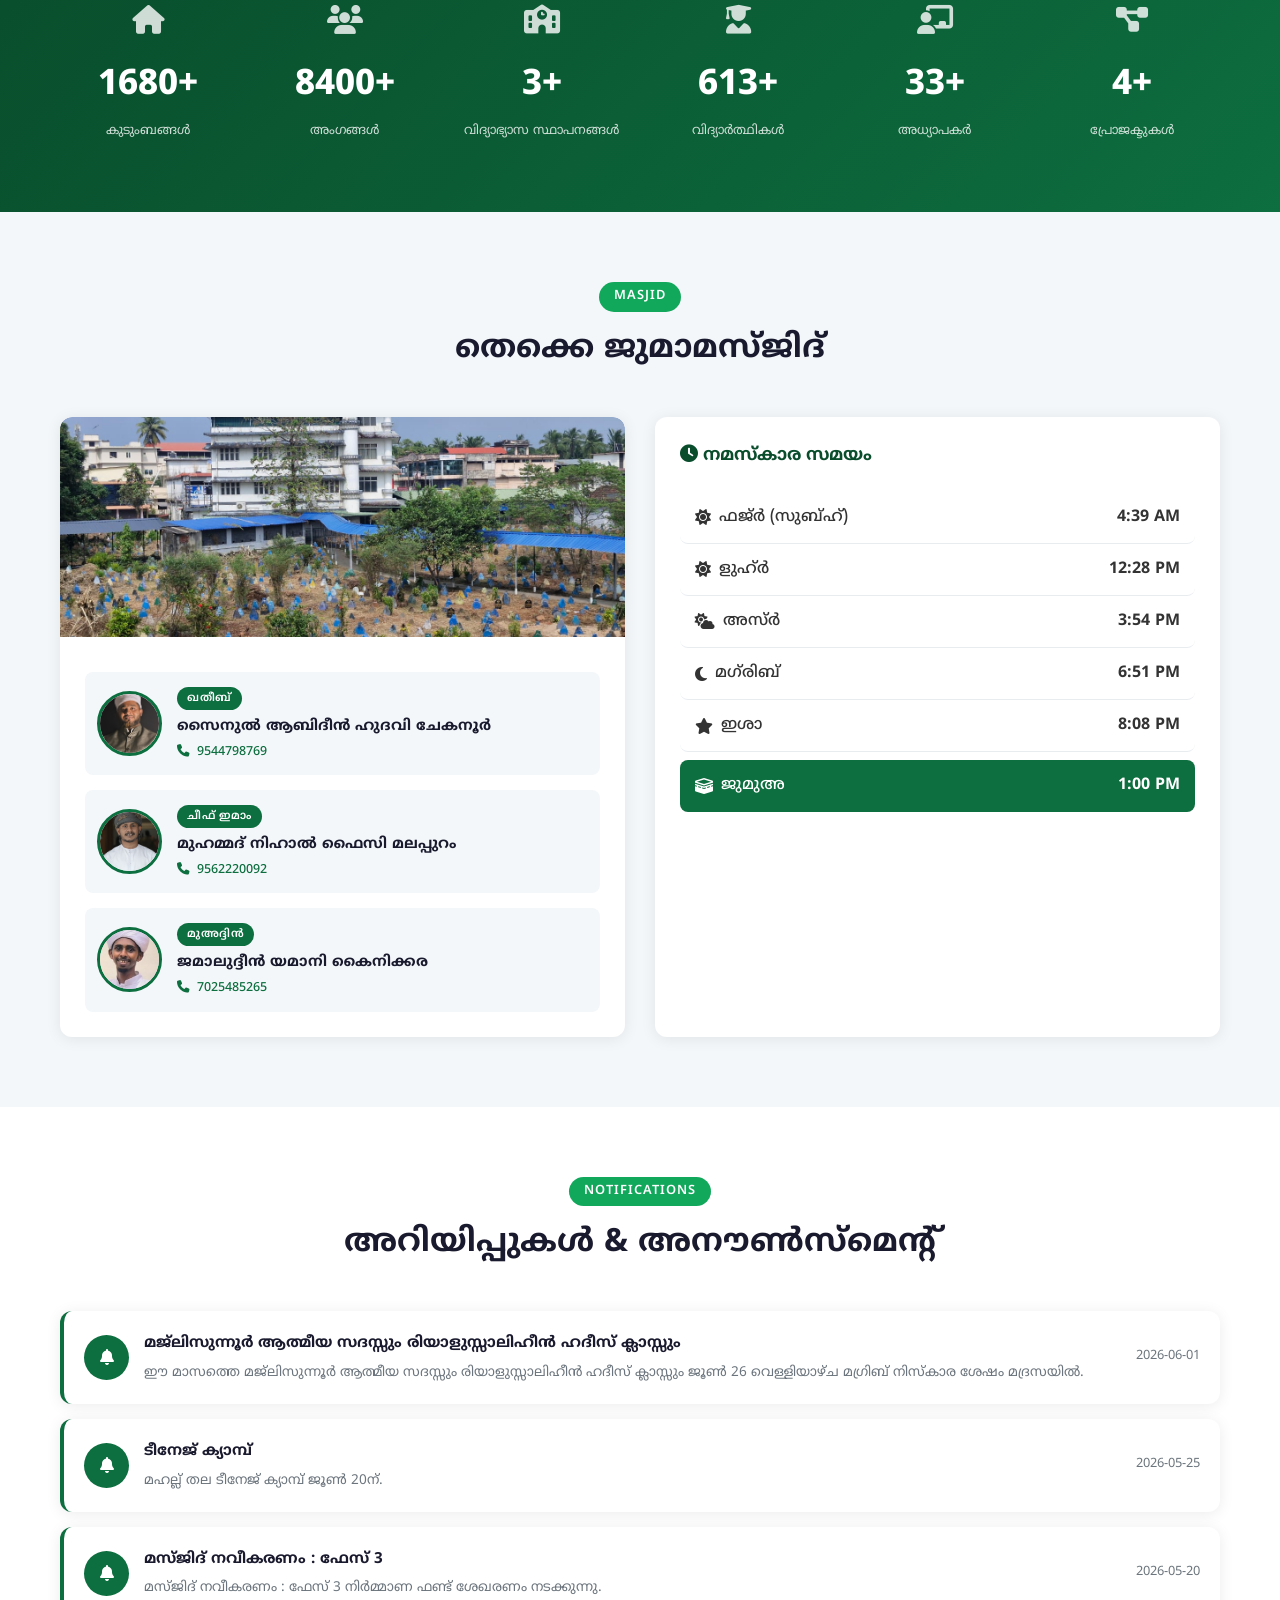
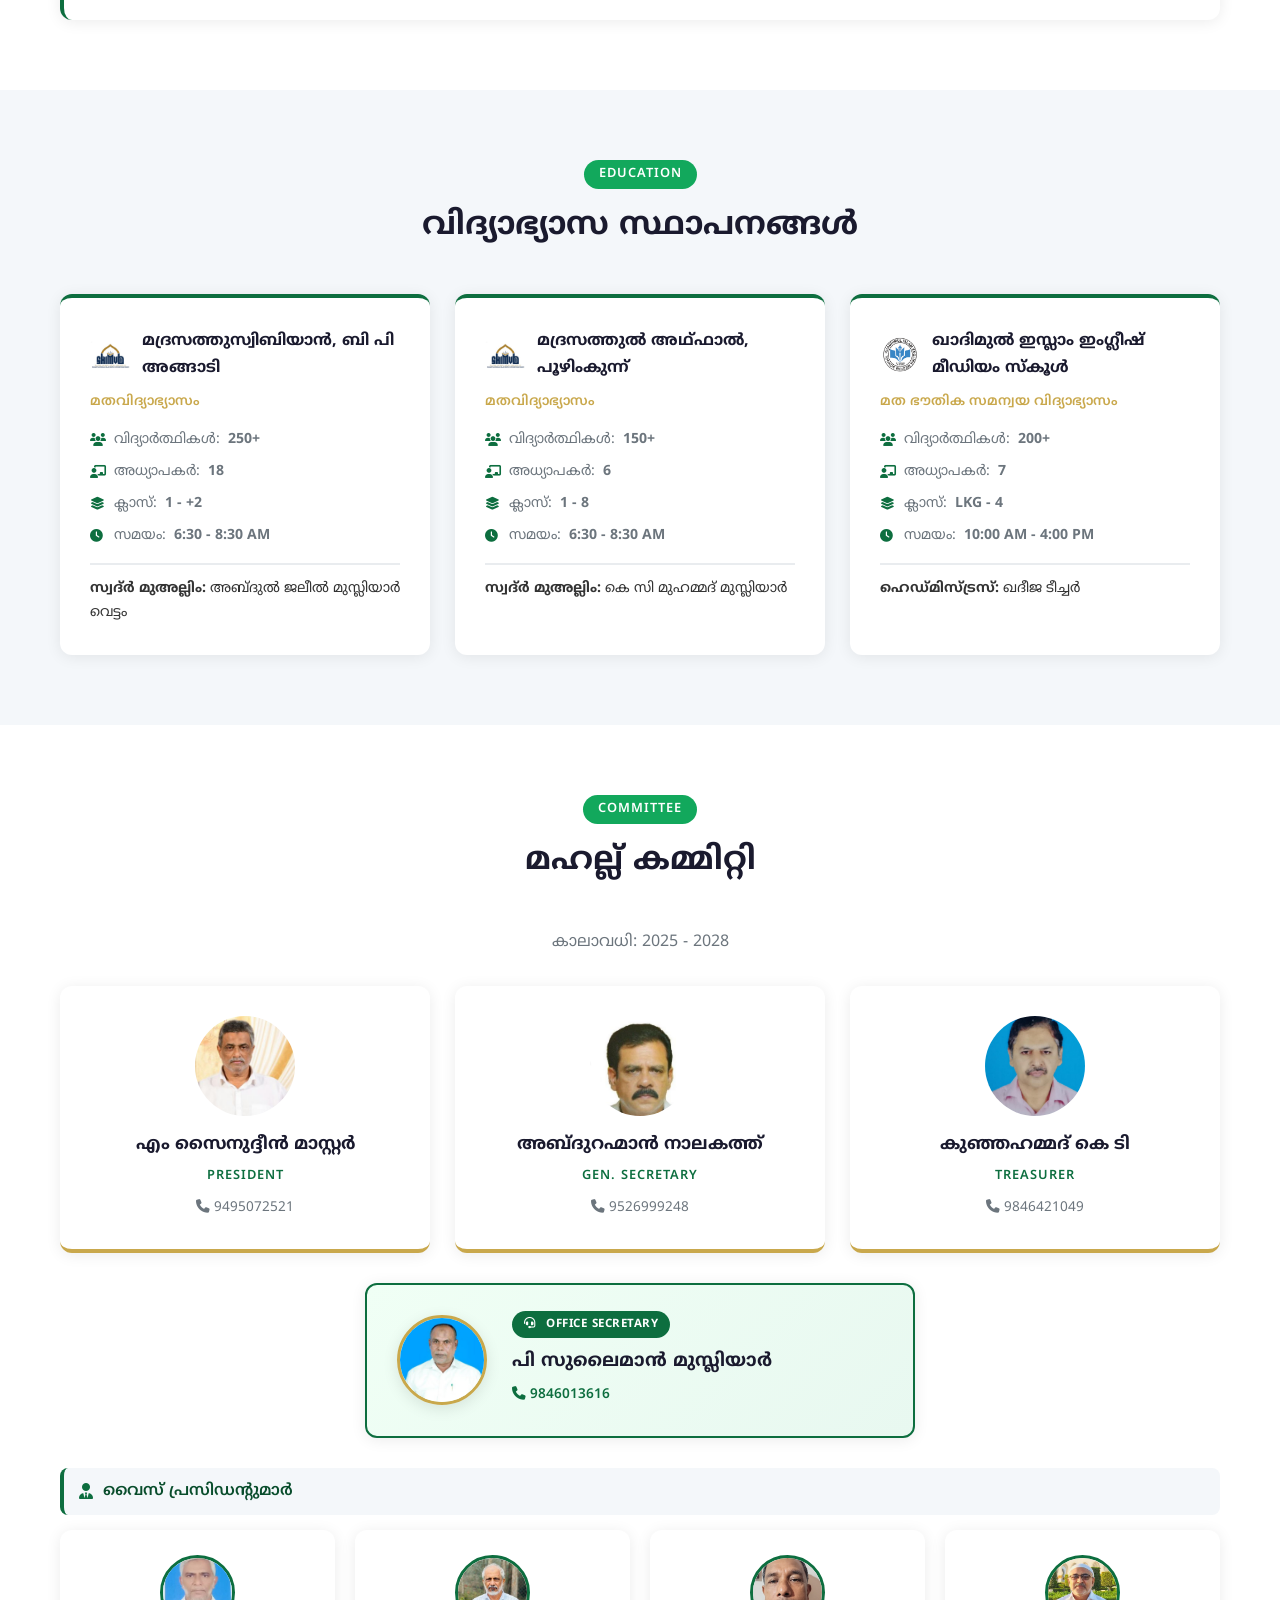
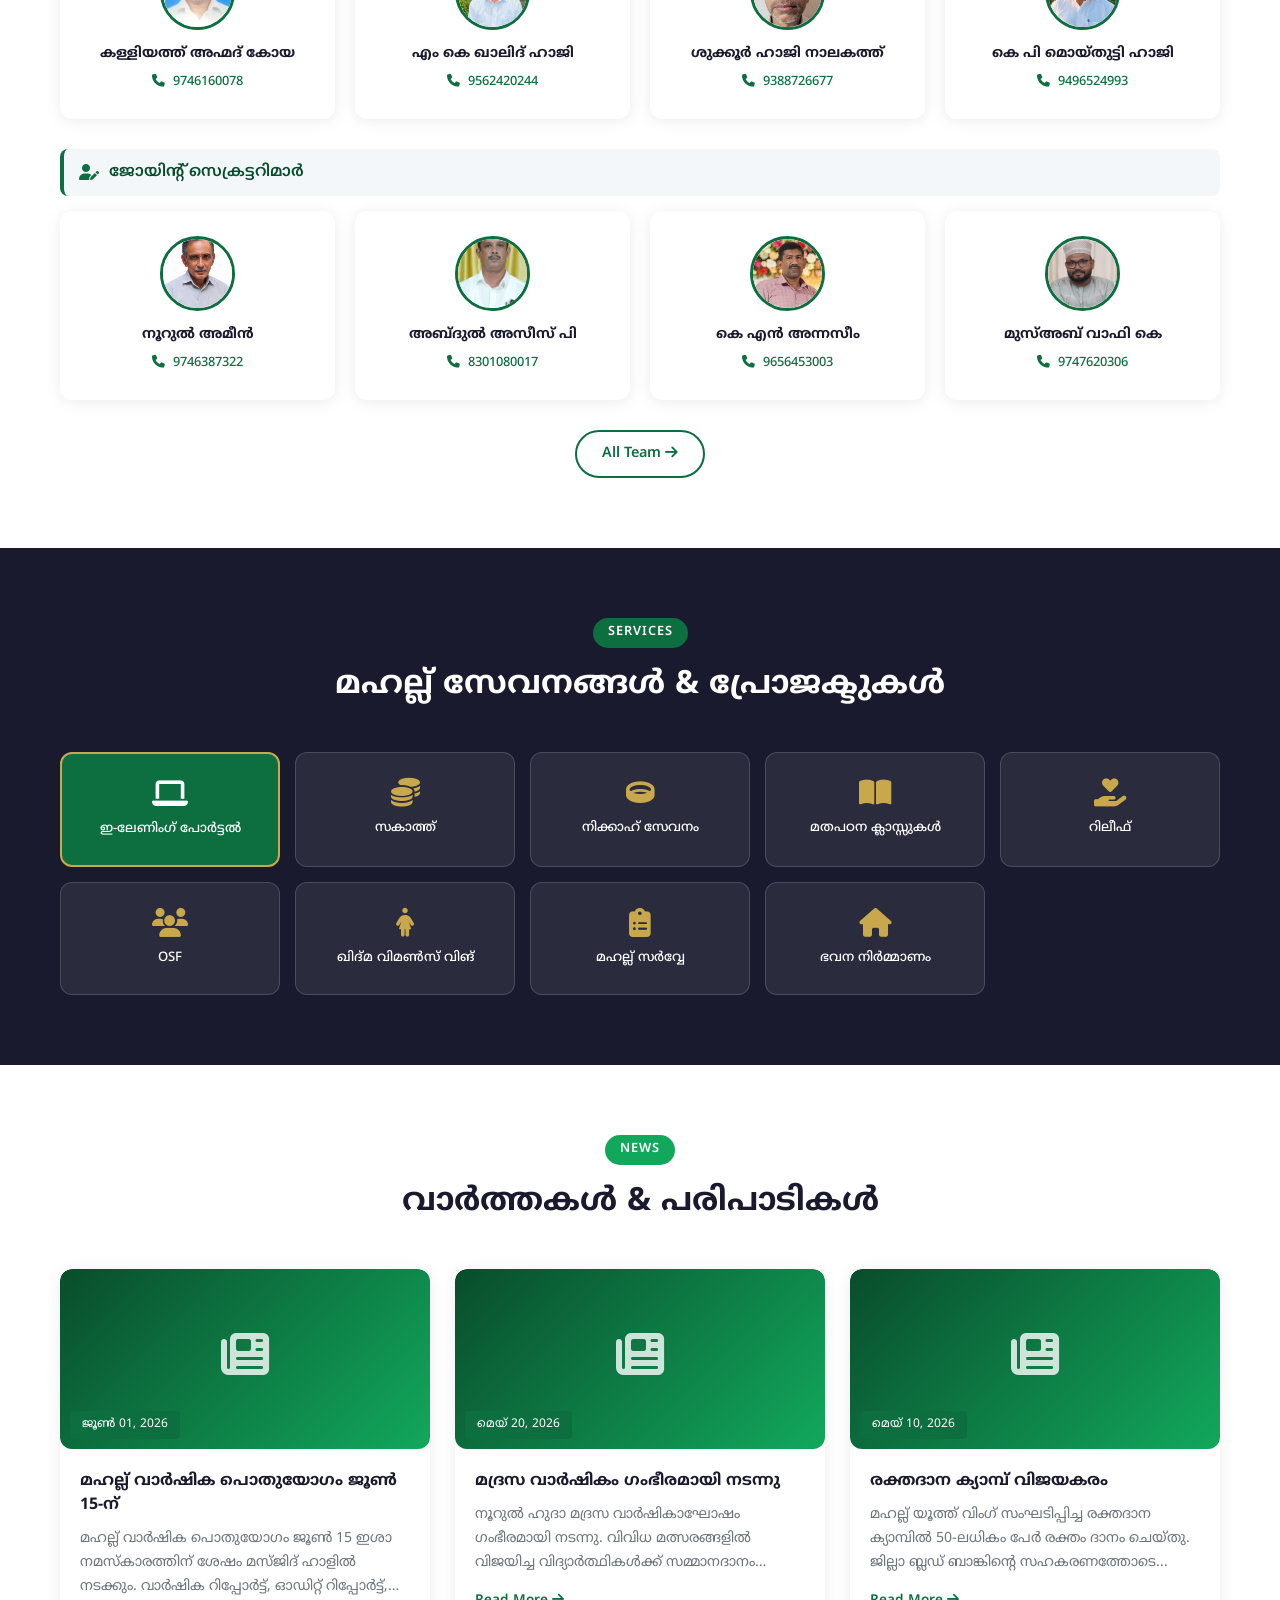
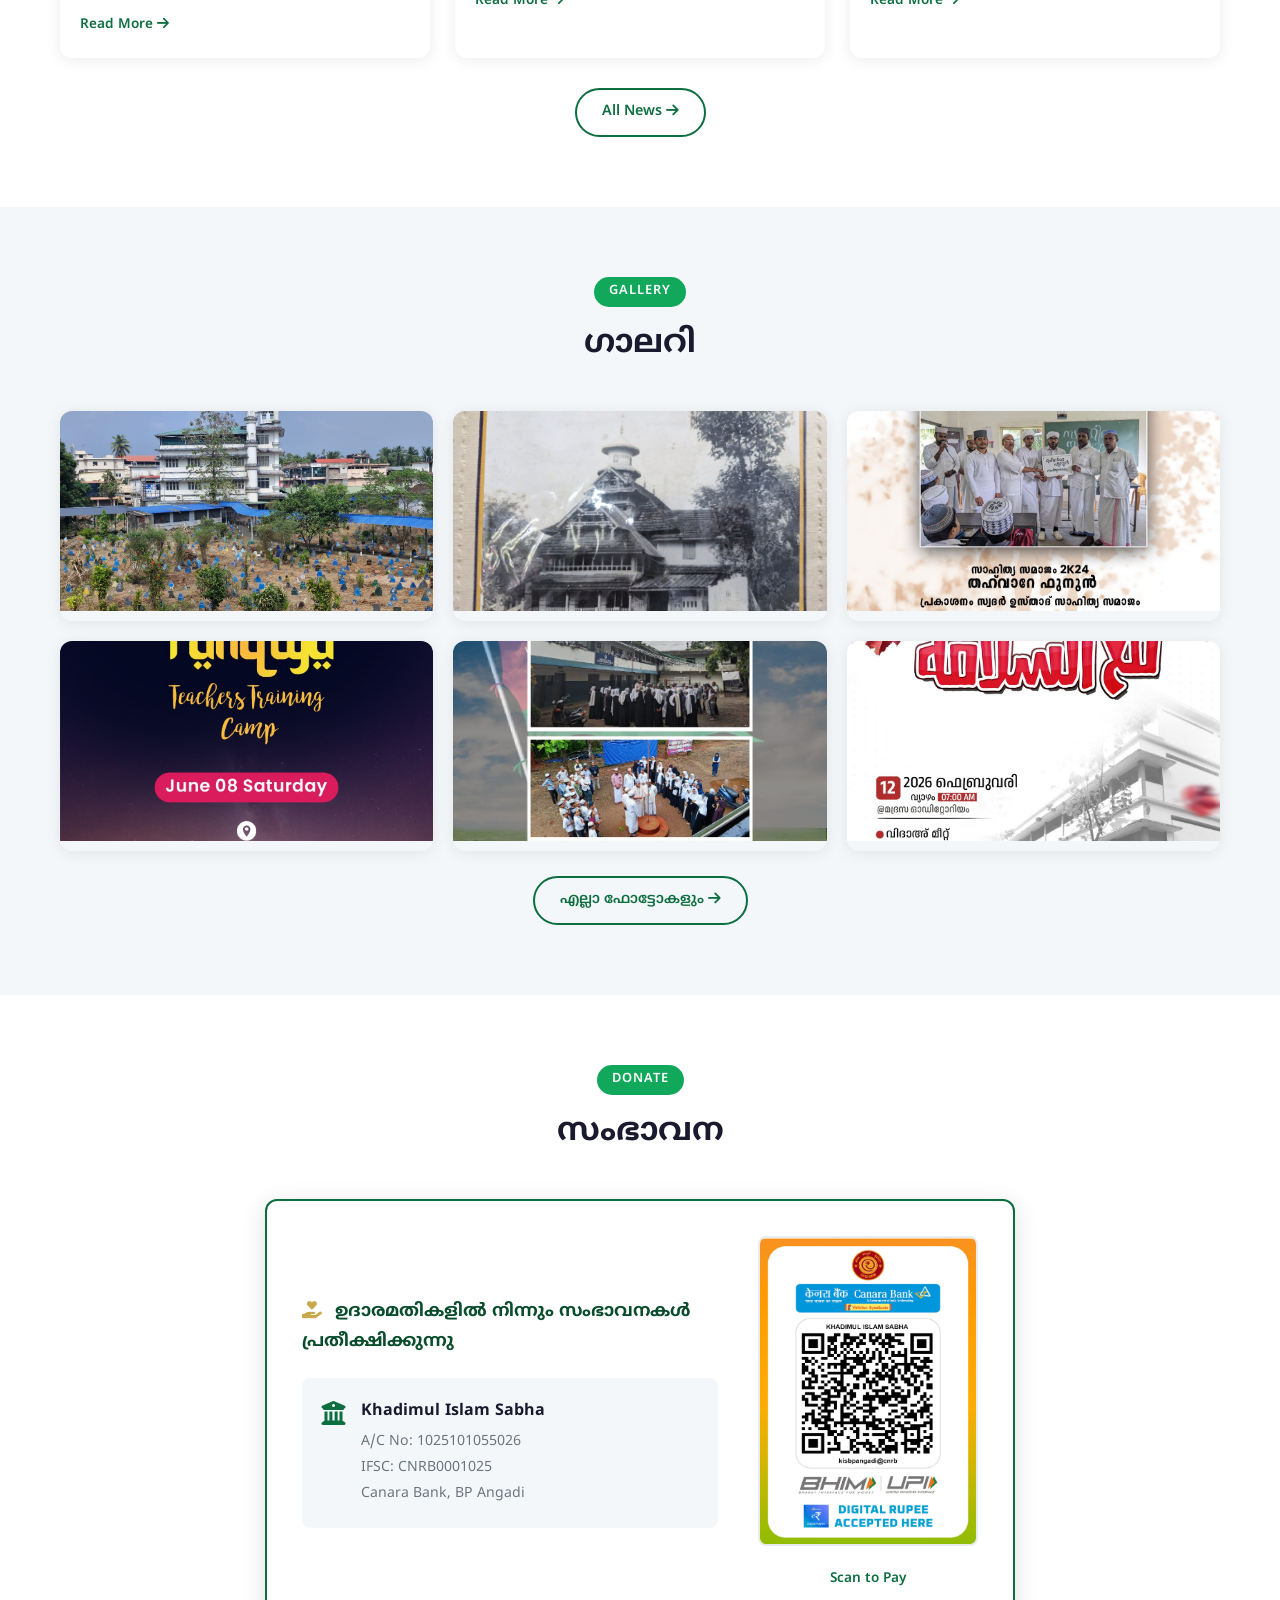
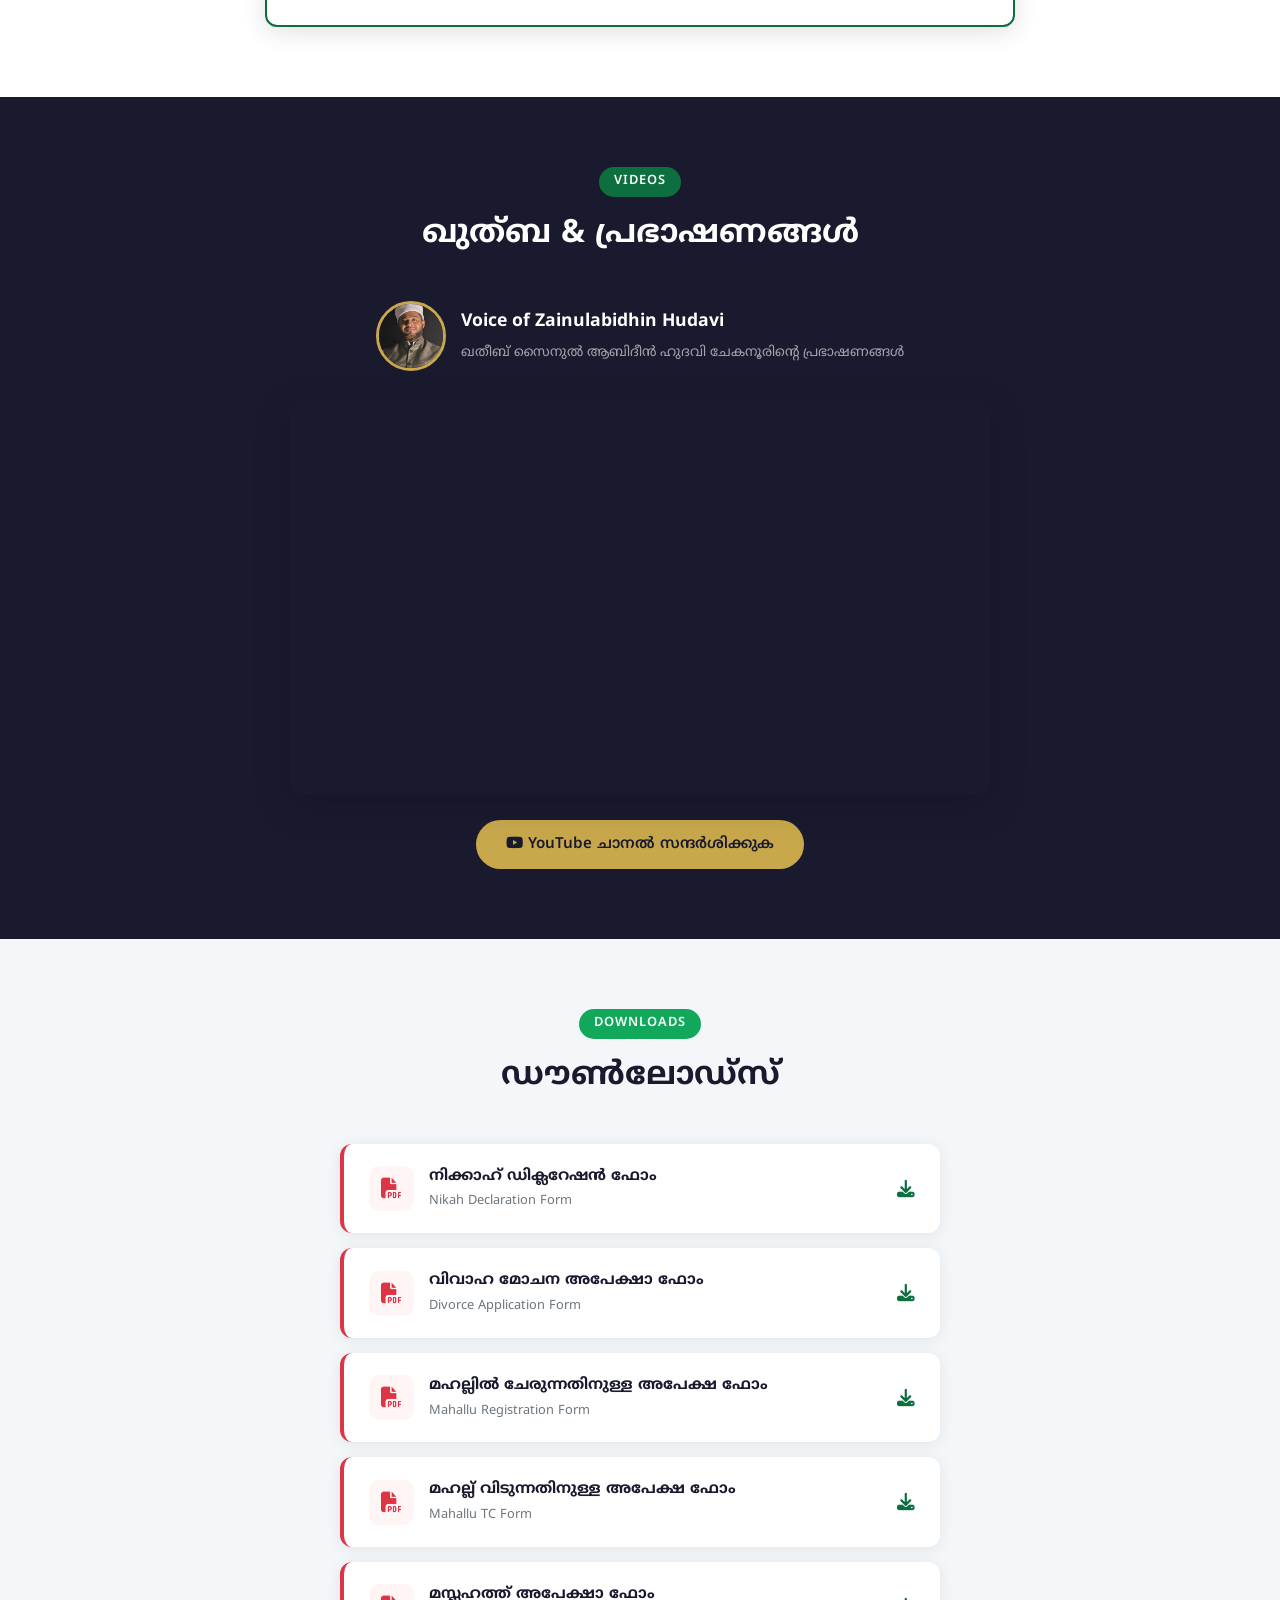
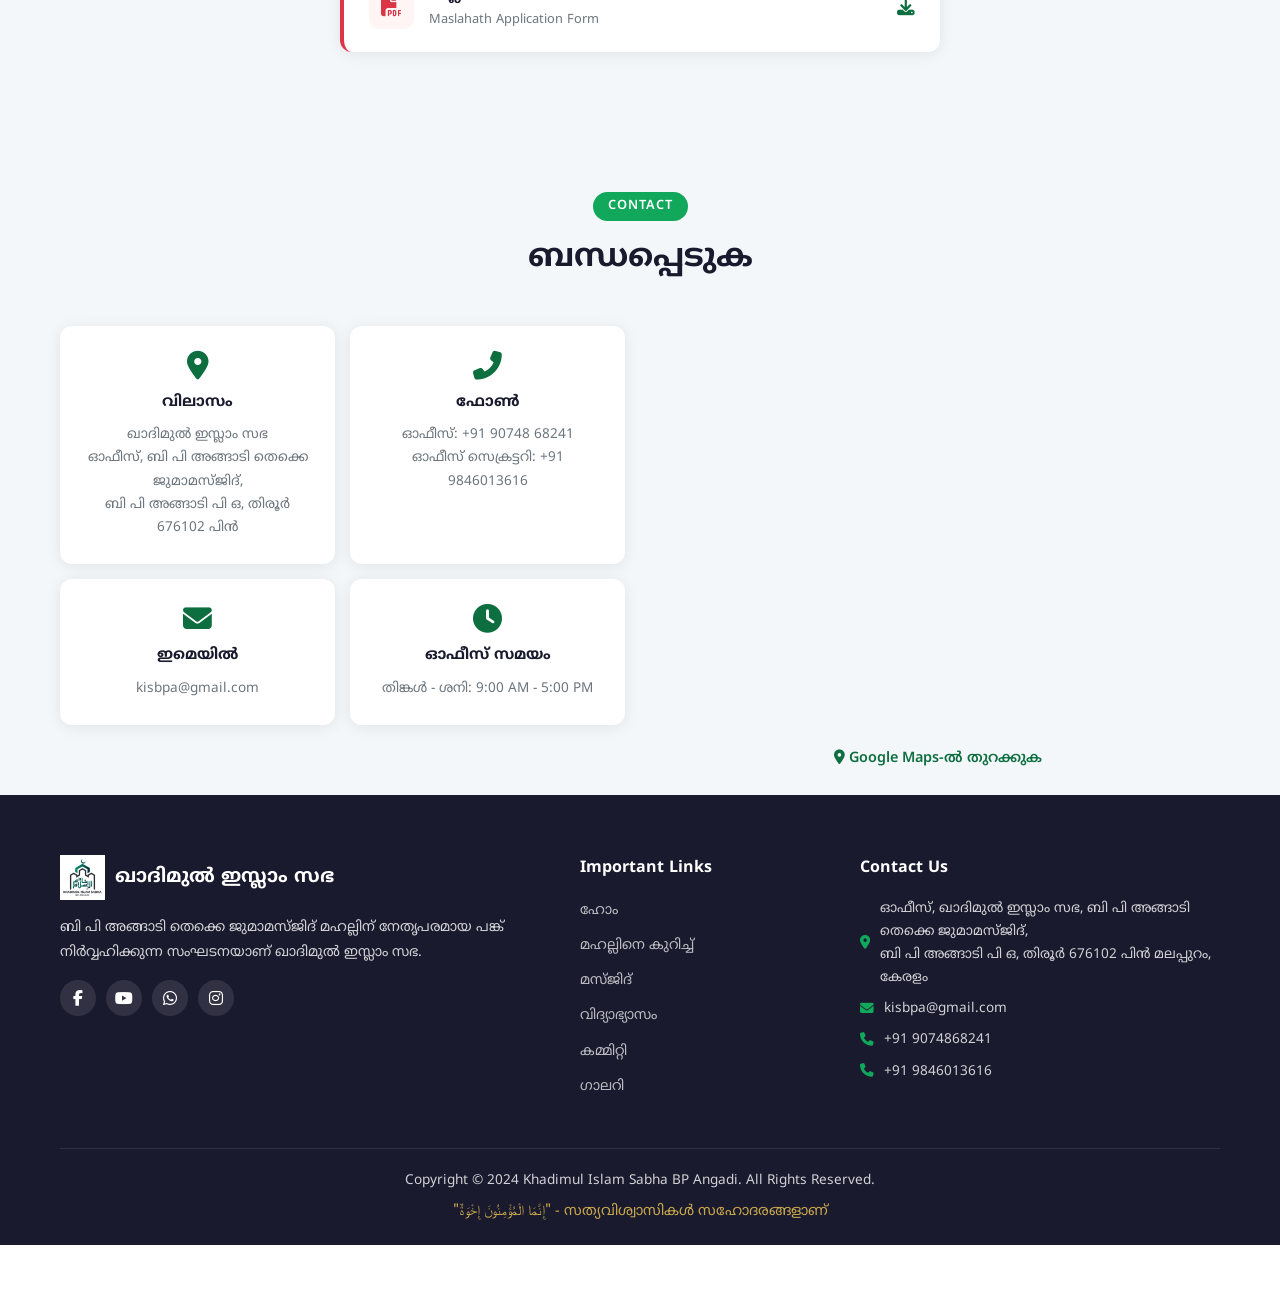
==== commit a68ee651: "Add SynaptaLogic branding footer to all pages" ====
--- a/index.html
+++ b/index.html
@@ -831,6 +831,34 @@
         <i class="fas fa-chevron-up"></i>
     </button>
 
+    <!-- SynaptaLogic Branding Footer -->
+    <footer class="sl-footer">
+        <div class="sl-footer-inner">
+            <div class="sl-footer-left">
+                <span class="sl-footer-label">WIRED FOR INTELLIGENCE</span>
+                <a href="https://synaptaLogic.com" target="_blank" rel="noopener" class="sl-footer-badge">
+                    <svg class="sl-footer-logo" xmlns="http://www.w3.org/2000/svg" viewBox="0 0 44 44" width="18" height="18">
+                        <line x1="12" y1="8" x2="20" y2="12" stroke="#3B82F6" stroke-width="0.9" opacity="0.7"/>
+                        <line x1="20" y1="12" x2="28" y2="8" stroke="#3B82F6" stroke-width="0.9" opacity="0.7"/>
+                        <line x1="20" y1="12" x2="16" y2="20" stroke="#3B82F6" stroke-width="0.9" opacity="0.7"/>
+                        <line x1="20" y1="12" x2="26" y2="18" stroke="#3B82F6" stroke-width="0.9" opacity="0.7"/>
+                        <line x1="16" y1="20" x2="22" y2="26" stroke="#3B82F6" stroke-width="0.9" opacity="0.7"/>
+                        <line x1="26" y1="18" x2="22" y2="26" stroke="#3B82F6" stroke-width="0.9" opacity="0.7"/>
+                        <circle cx="20" cy="12" r="3.2" fill="#93C5FD"/>
+                        <circle cx="16" cy="20" r="3" fill="#FFFFFF"/>
+                        <circle cx="26" cy="18" r="2.8" fill="#3B82F6"/>
+                        <circle cx="22" cy="26" r="3.2" fill="#FFFFFF"/>
+                        <circle cx="12" cy="8" r="2.2" fill="#3B82F6"/>
+                        <circle cx="28" cy="8" r="2" fill="#3B82F6"/>
+                    </svg>
+                    <strong>SynaptaLogic</strong>
+                    <svg width="12" height="12" viewBox="0 0 24 24" fill="none" stroke="currentColor" stroke-width="2" stroke-linecap="round" stroke-linejoin="round"><path d="M7 17L17 7M17 7H7M17 7v10"/></svg>
+                </a>
+            </div>
+            <span class="sl-footer-right">Intelligence meets execution</span>
+        </div>
+    </footer>
+
     <script src="script.js"></script>
 </body>
 </html>
--- a/style.css
+++ b/style.css
@@ -1976,3 +1976,80 @@
     0% { opacity: 0; }
     100% { opacity: 1; }
 }
+
+
+/* ===== SynaptaLogic Branding Footer ===== */
+.sl-footer {
+    position: fixed;
+    bottom: 0;
+    left: 0;
+    right: 0;
+    background: #2E1B65;
+    border-top: 1px solid rgba(59,130,246,0.15);
+    z-index: 9999;
+}
+.sl-footer-inner {
+    display: flex;
+    align-items: center;
+    justify-content: space-between;
+    padding: 8px 24px;
+}
+.sl-footer-left {
+    display: flex;
+    align-items: center;
+    gap: 16px;
+}
+.sl-footer-label {
+    font-size: 10px;
+    font-weight: 700;
+    letter-spacing: 1.2px;
+    color: rgba(255,255,255,0.45);
+}
+.sl-footer-badge {
+    display: inline-flex;
+    align-items: center;
+    gap: 6px;
+    padding: 5px 12px;
+    background: rgba(59,130,246,0.1);
+    border: 1px solid rgba(59,130,246,0.25);
+    border-radius: 20px;
+    font-size: 12px;
+    color: rgba(255,255,255,0.8);
+    text-decoration: none;
+    transition: all 0.2s ease;
+}
+.sl-footer-badge strong {
+    color: #fff;
+    font-weight: 600;
+}
+.sl-footer-logo {
+    width: 18px;
+    height: 18px;
+    border-radius: 50%;
+}
+.sl-footer-badge:hover {
+    background: rgba(59,130,246,0.2);
+    border-color: rgba(59,130,246,0.4);
+    color: #fff;
+}
+.sl-footer-badge svg:last-child {
+    opacity: 0.6;
+    color: #3B82F6;
+}
+.sl-footer-badge:hover svg:last-child {
+    opacity: 1;
+}
+.sl-footer-right {
+    font-size: 11px;
+    color: rgba(255,255,255,0.3);
+}
+body {
+    padding-bottom: 44px;
+}
+@media (max-width: 768px) {
+    .sl-footer-right { display: none; }
+    .sl-footer-label { display: none; }
+}
+@media print {
+    .sl-footer { display: none !important; }
+}
